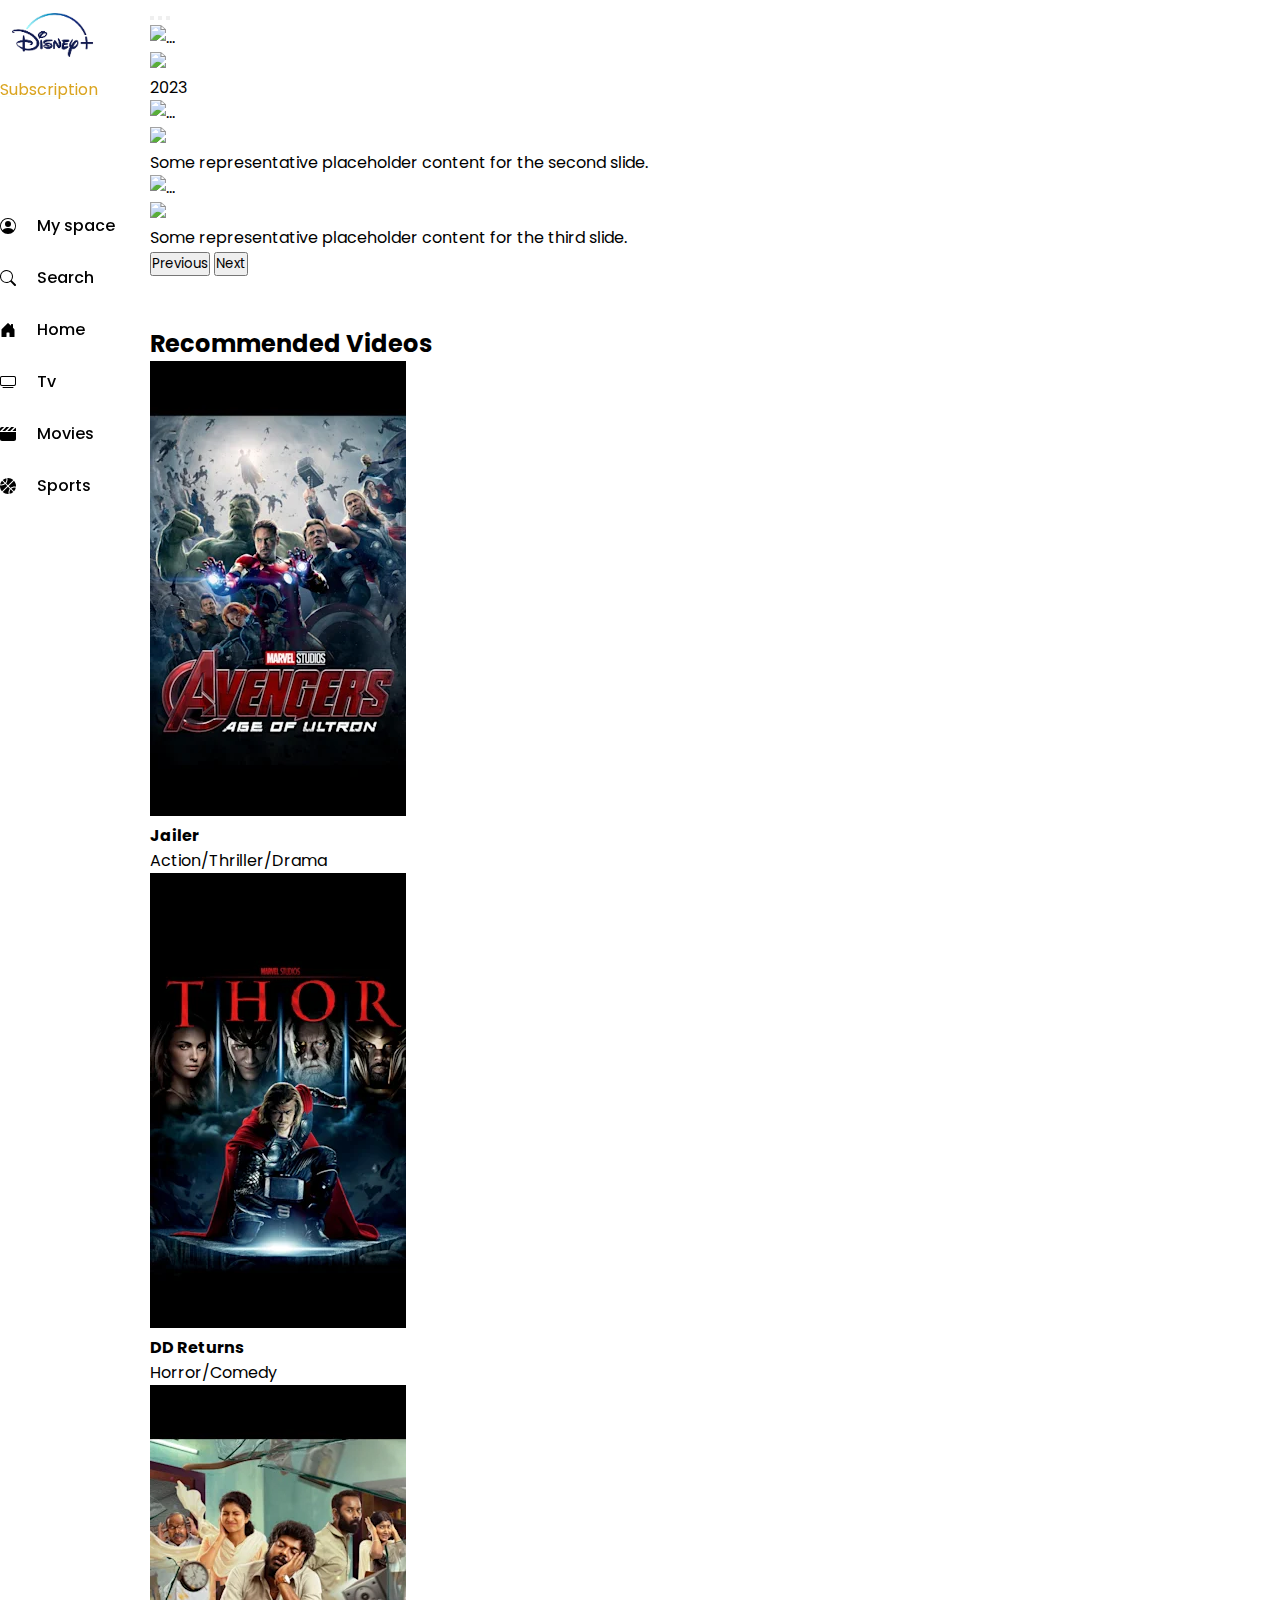
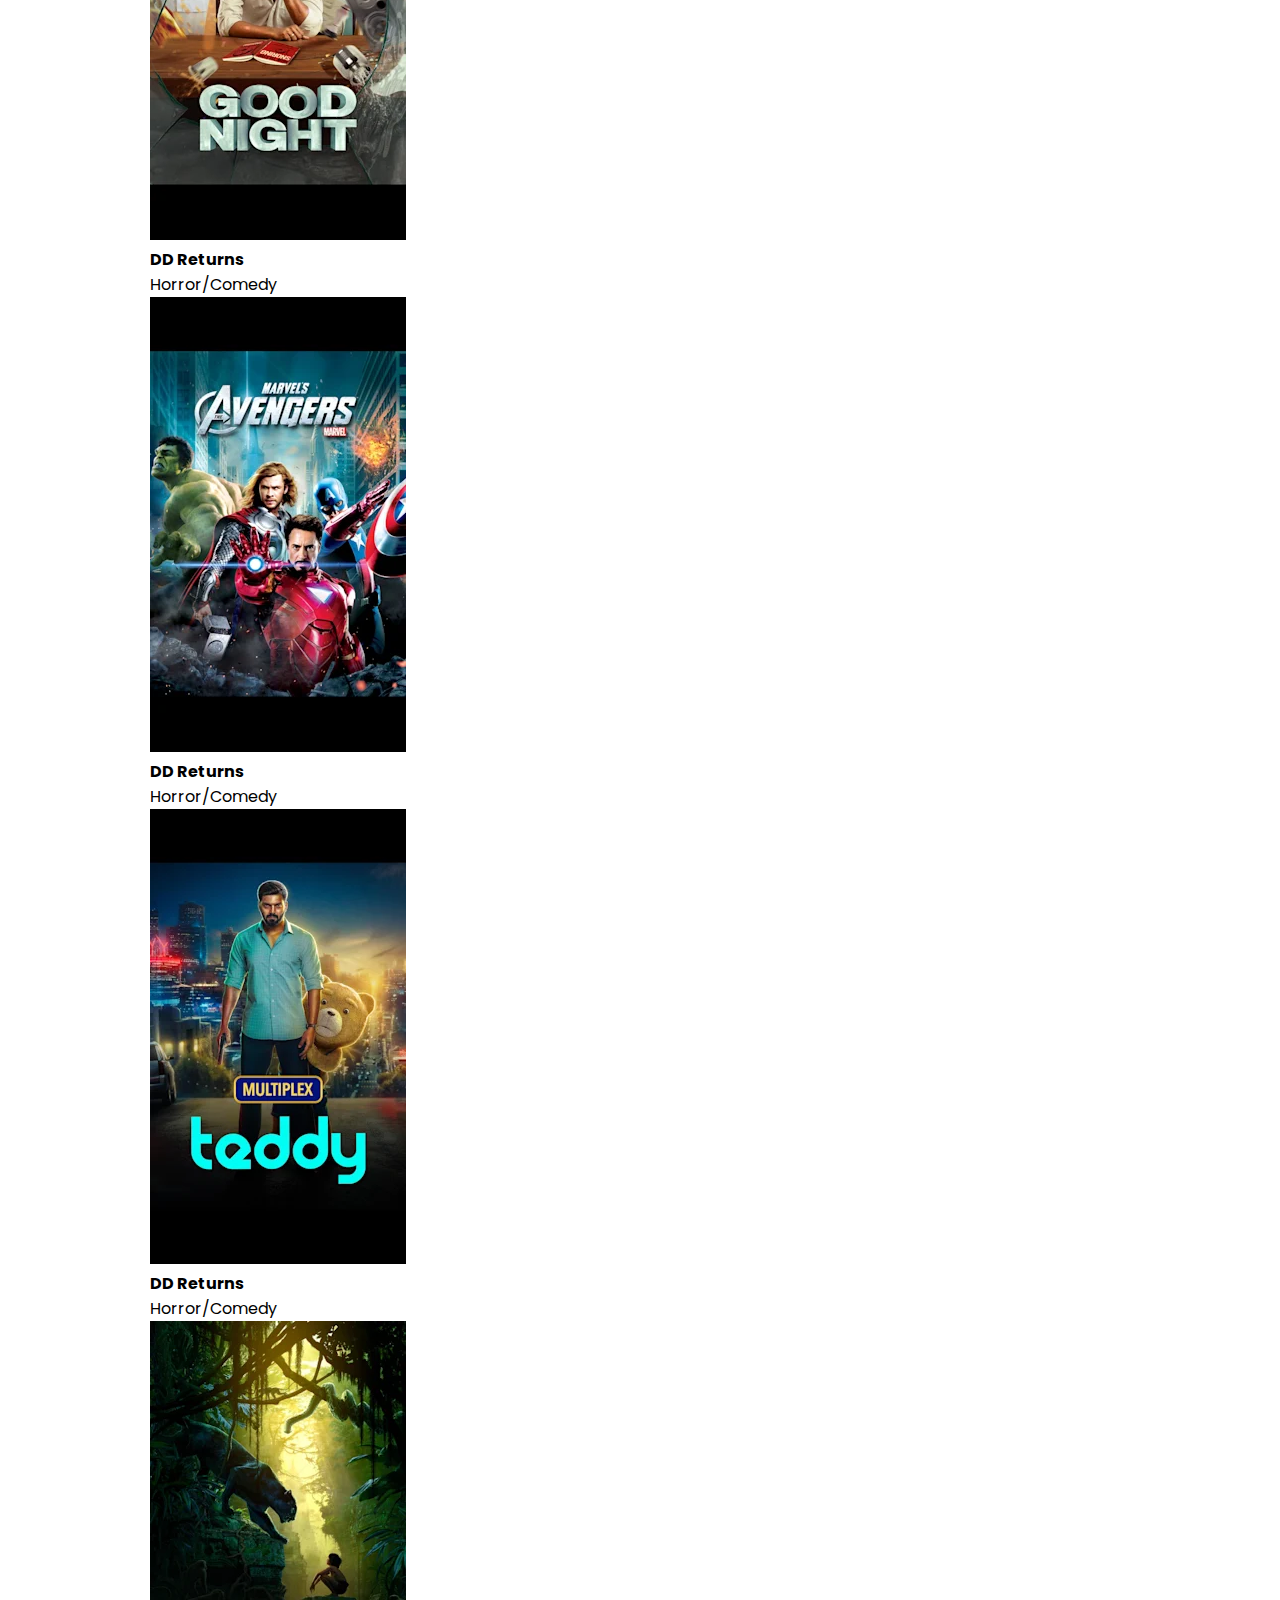
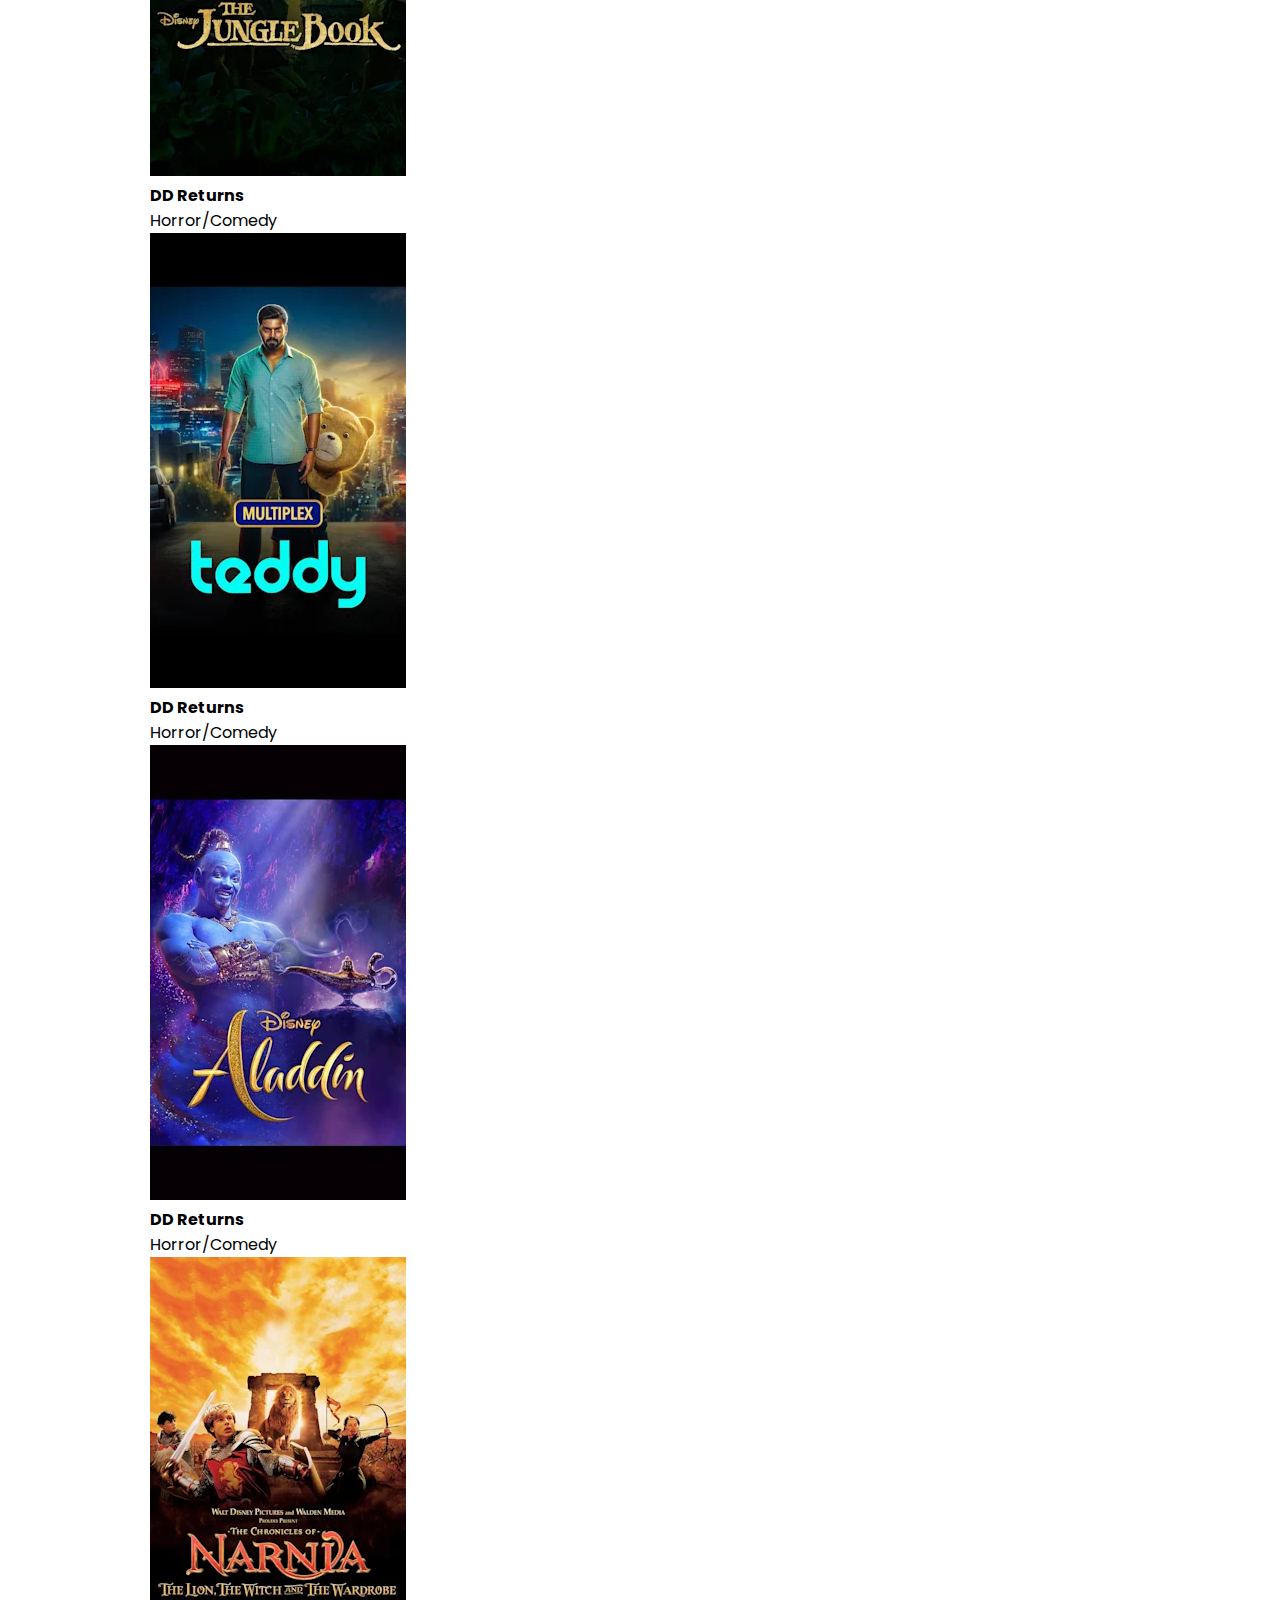
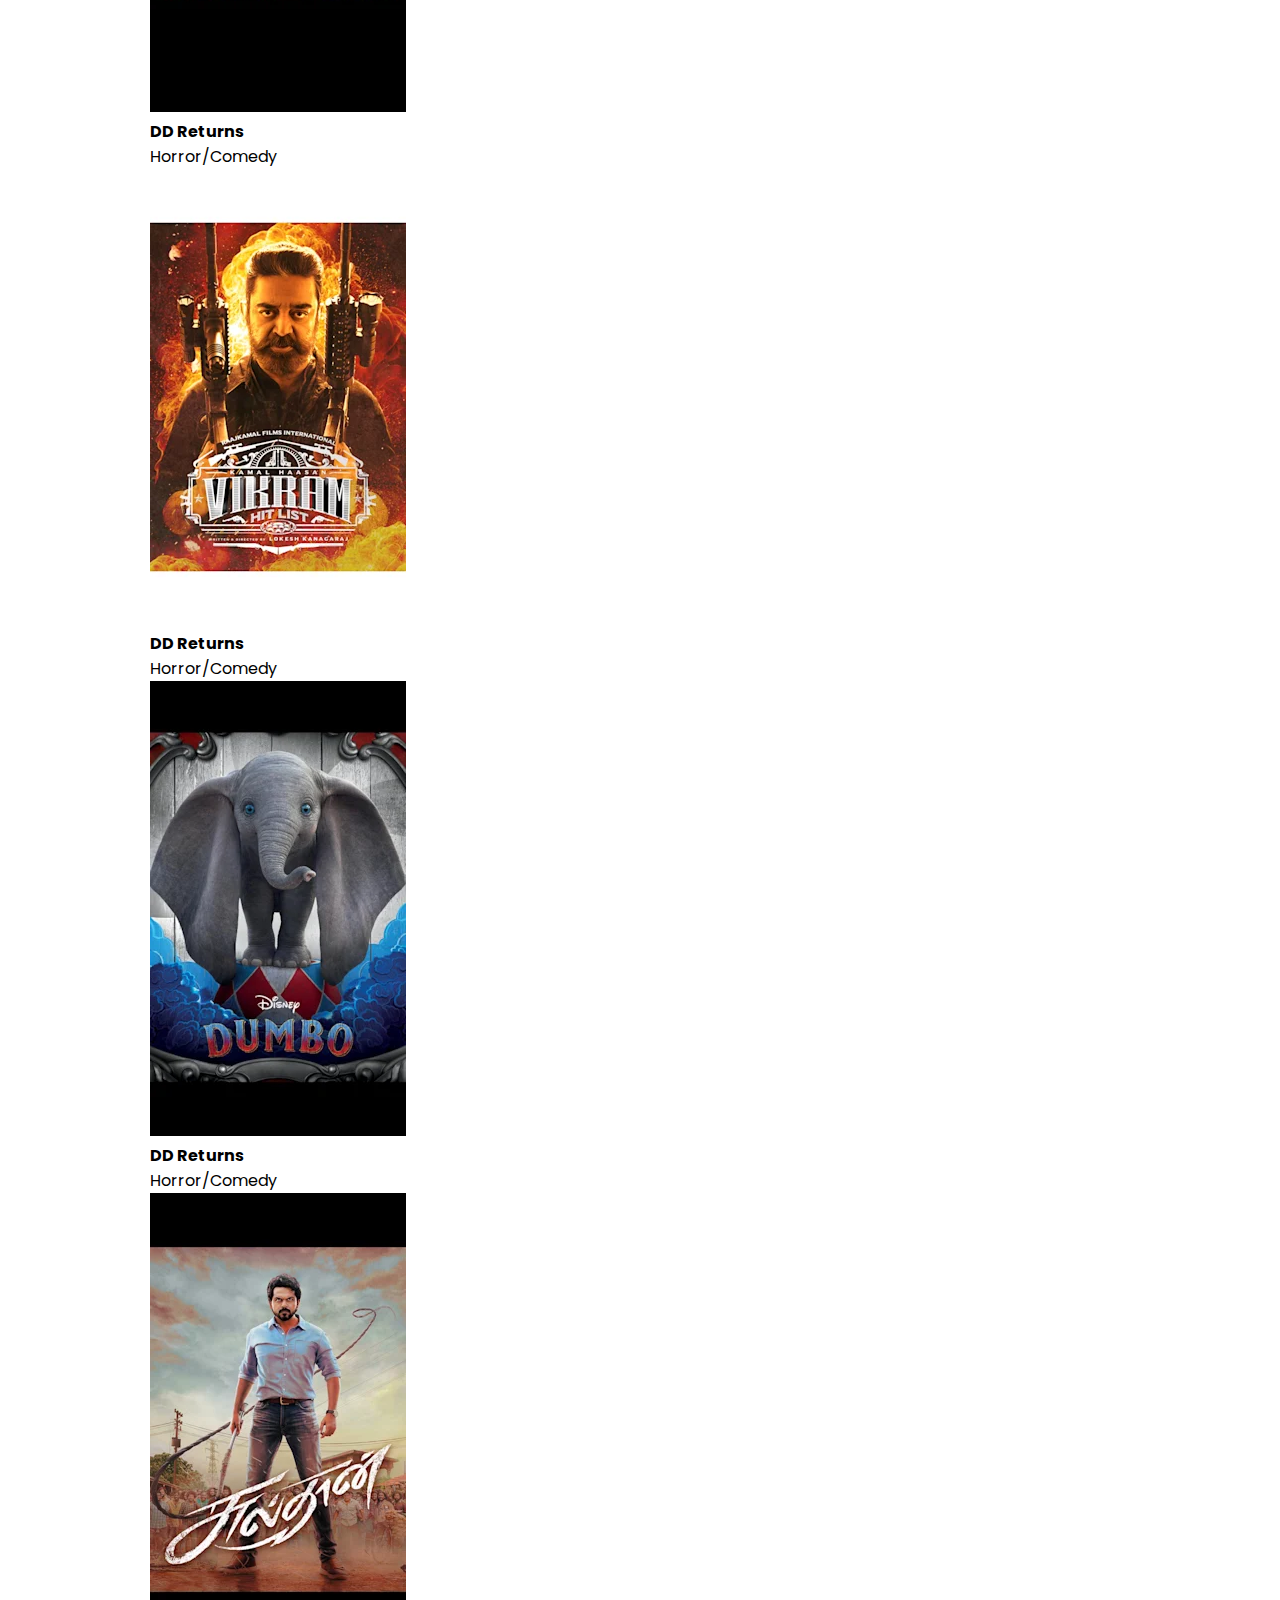
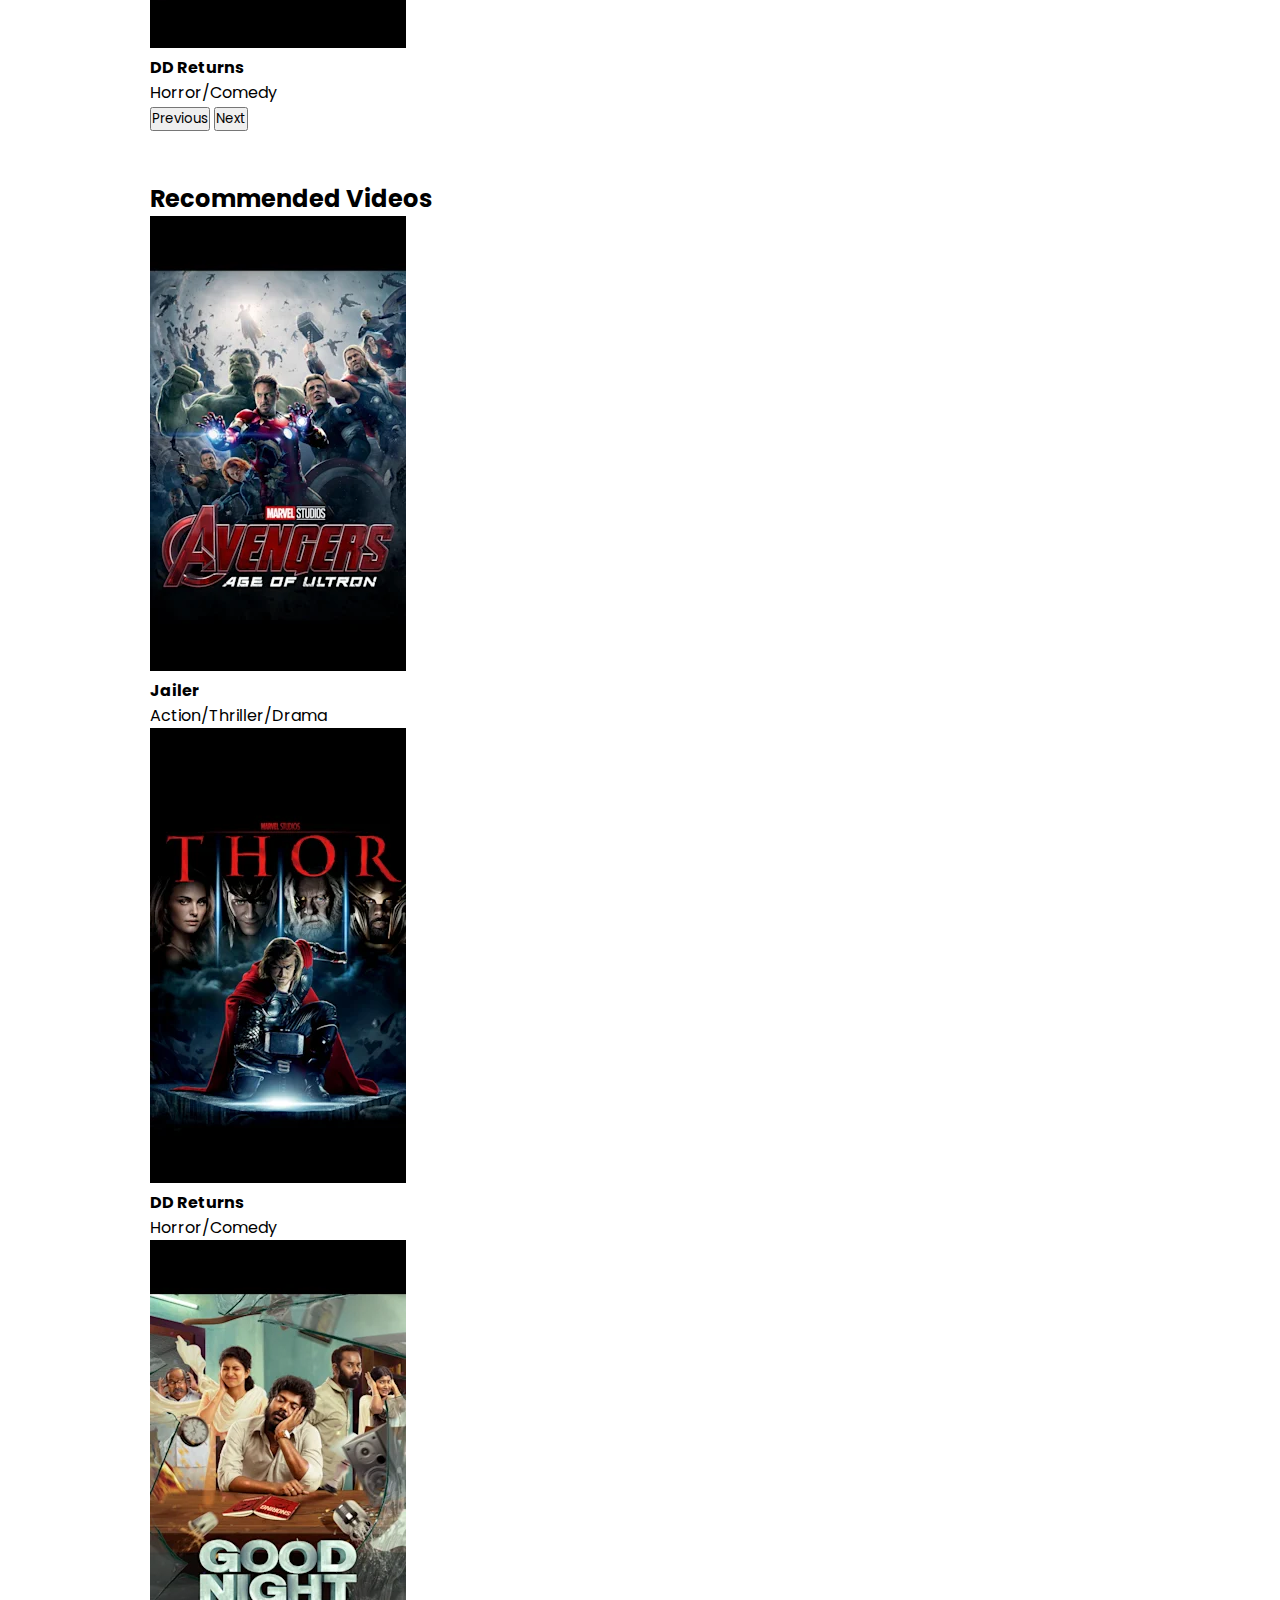
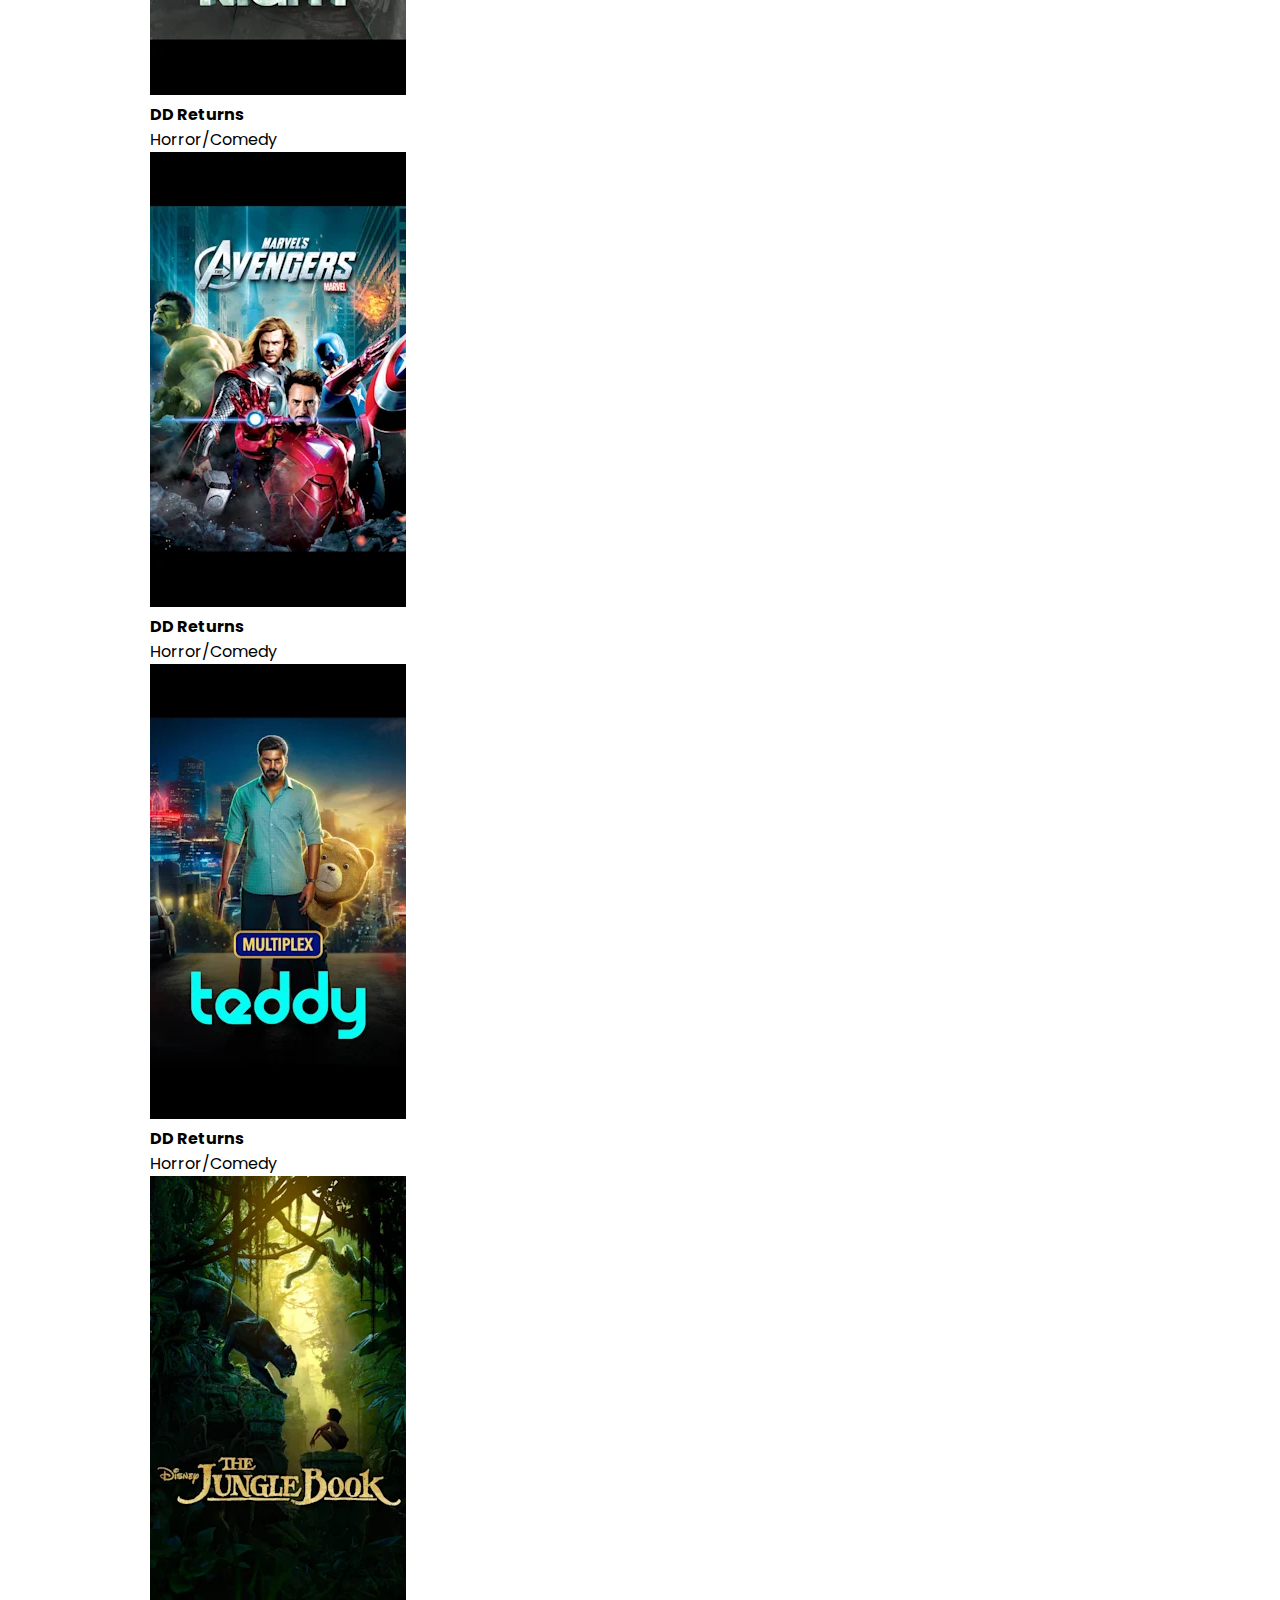
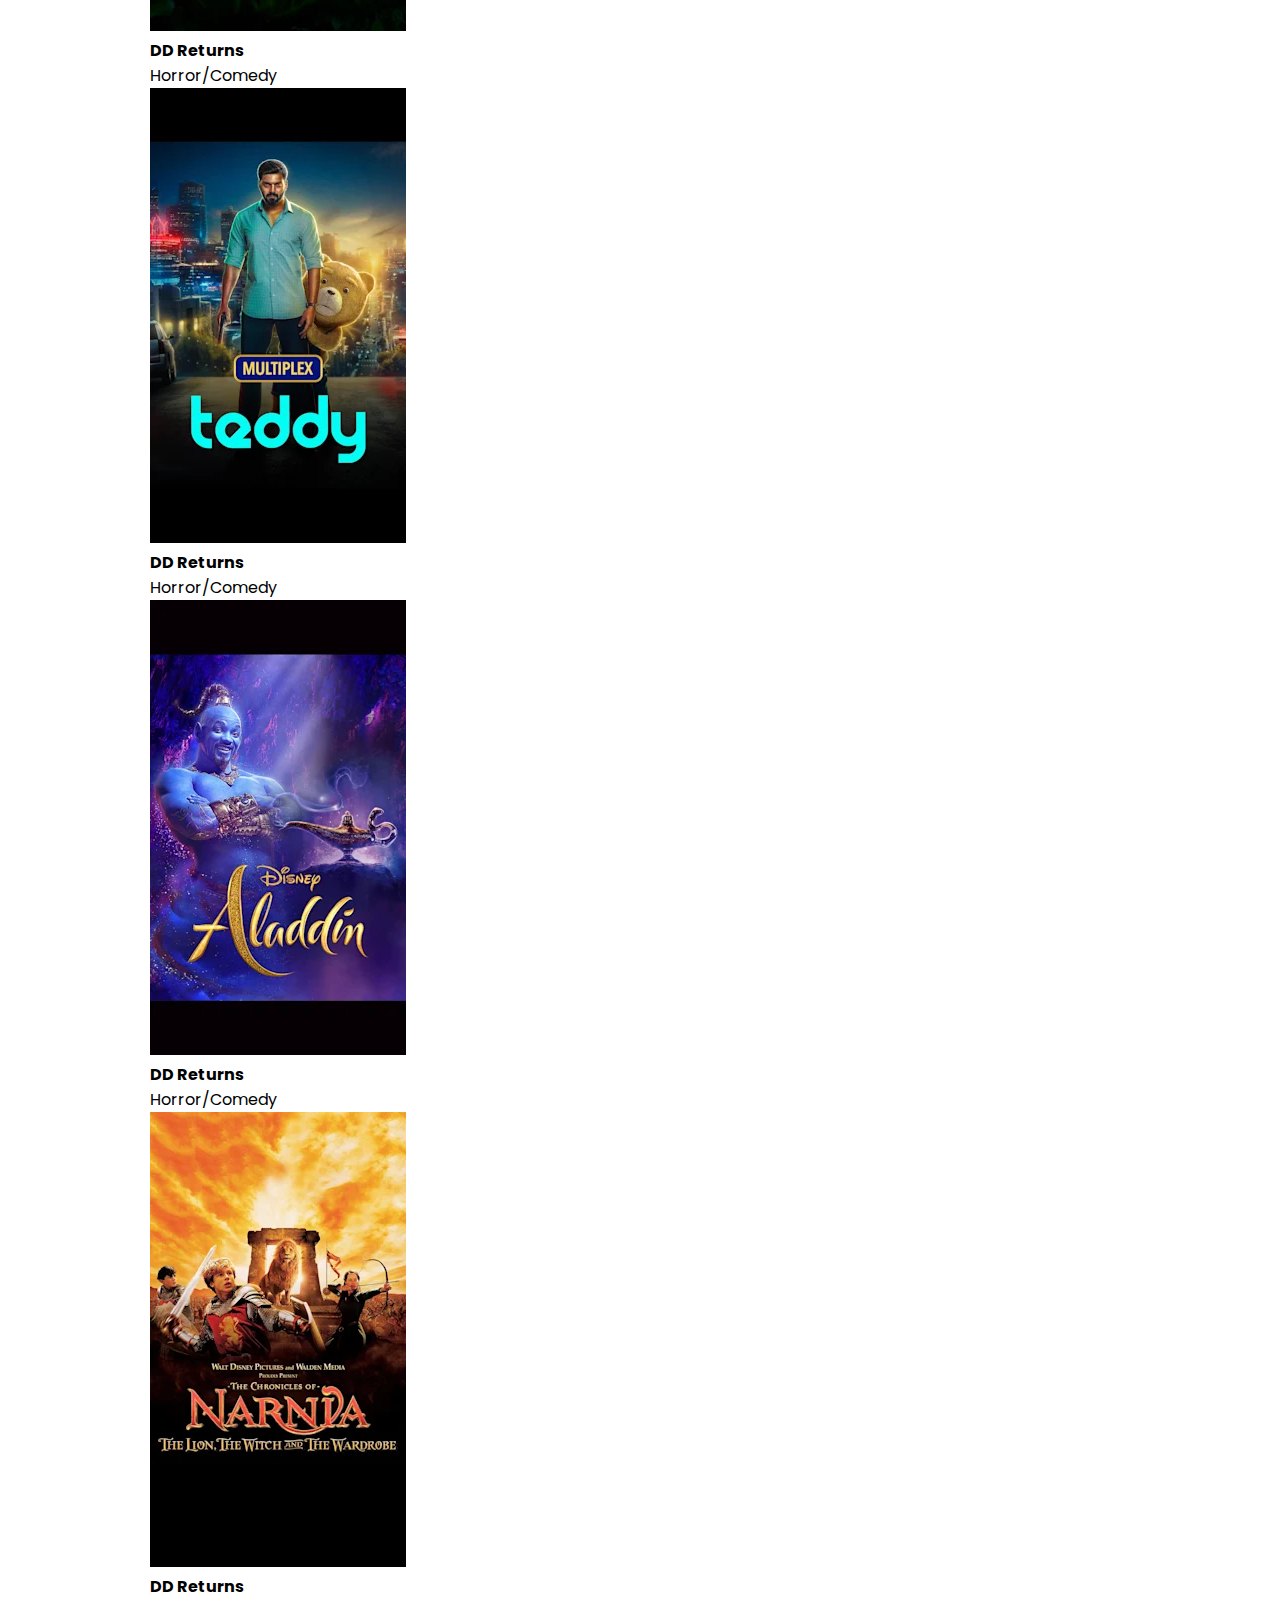
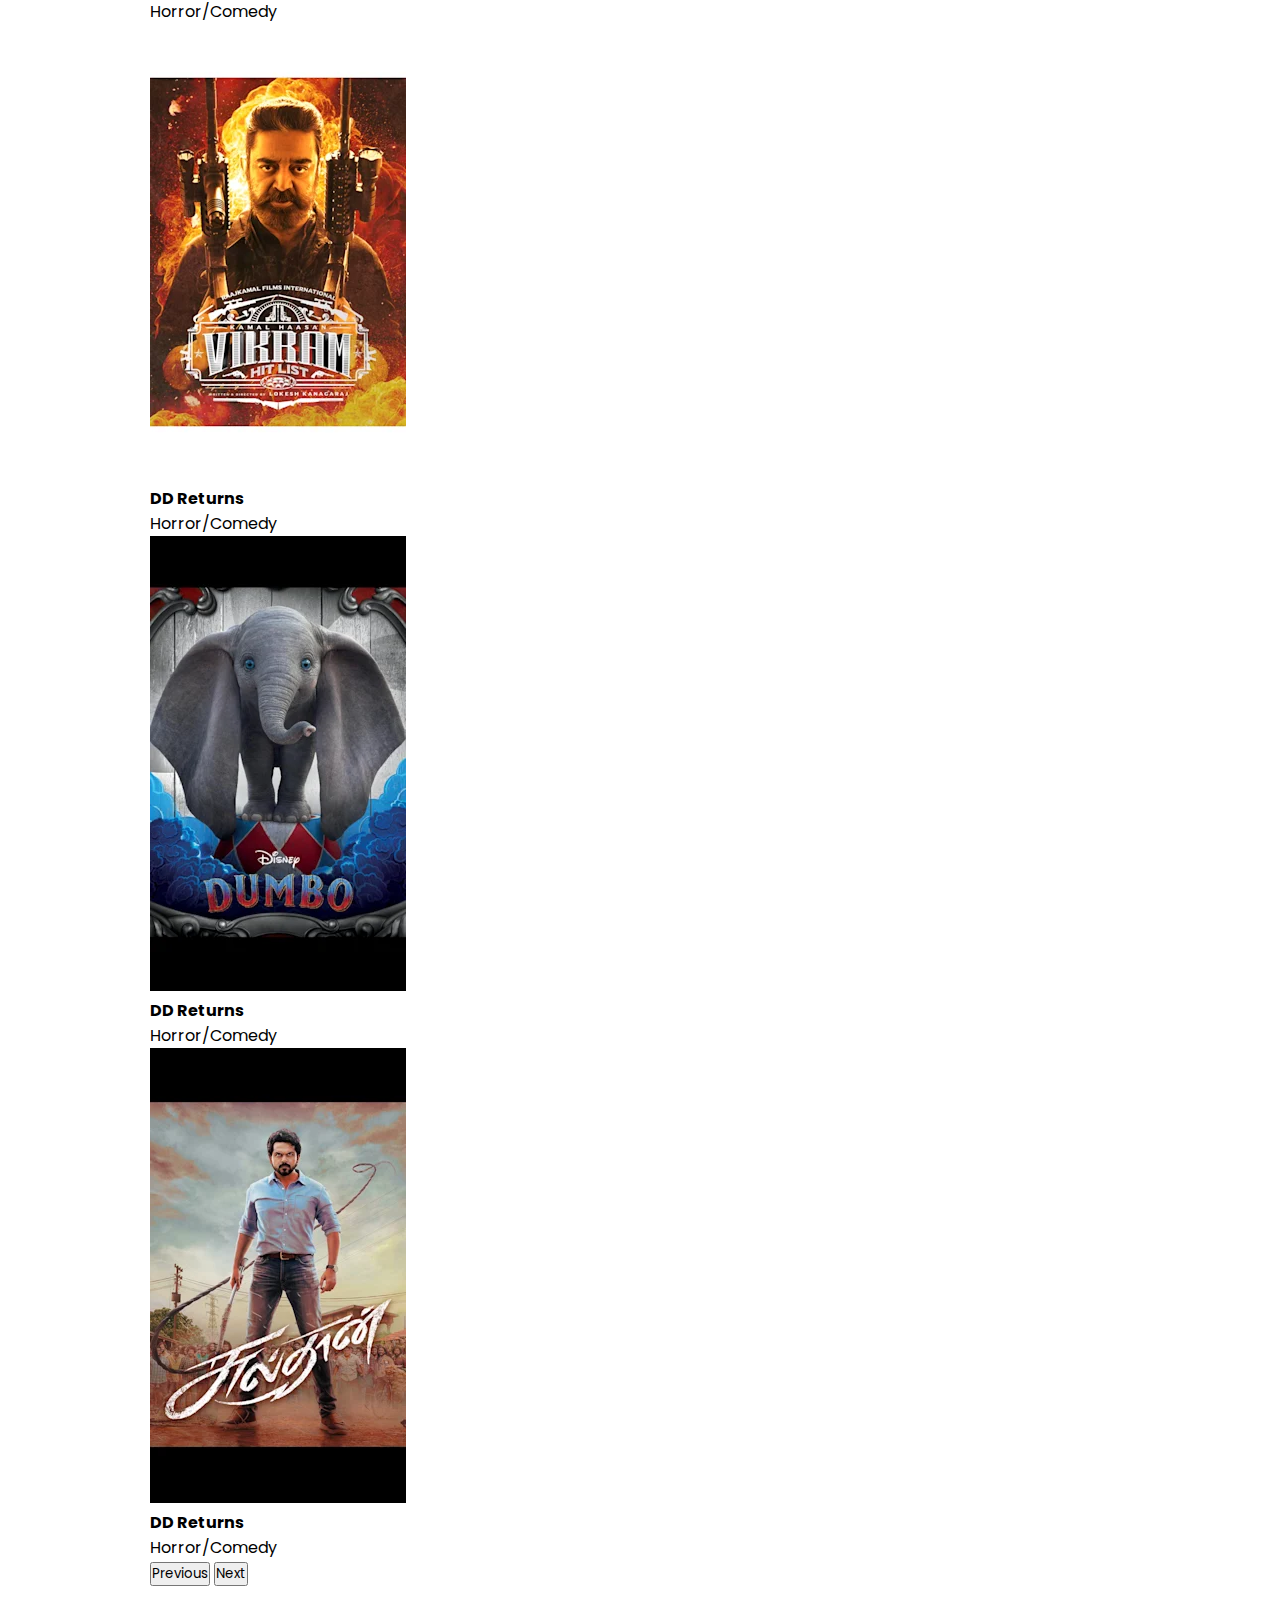
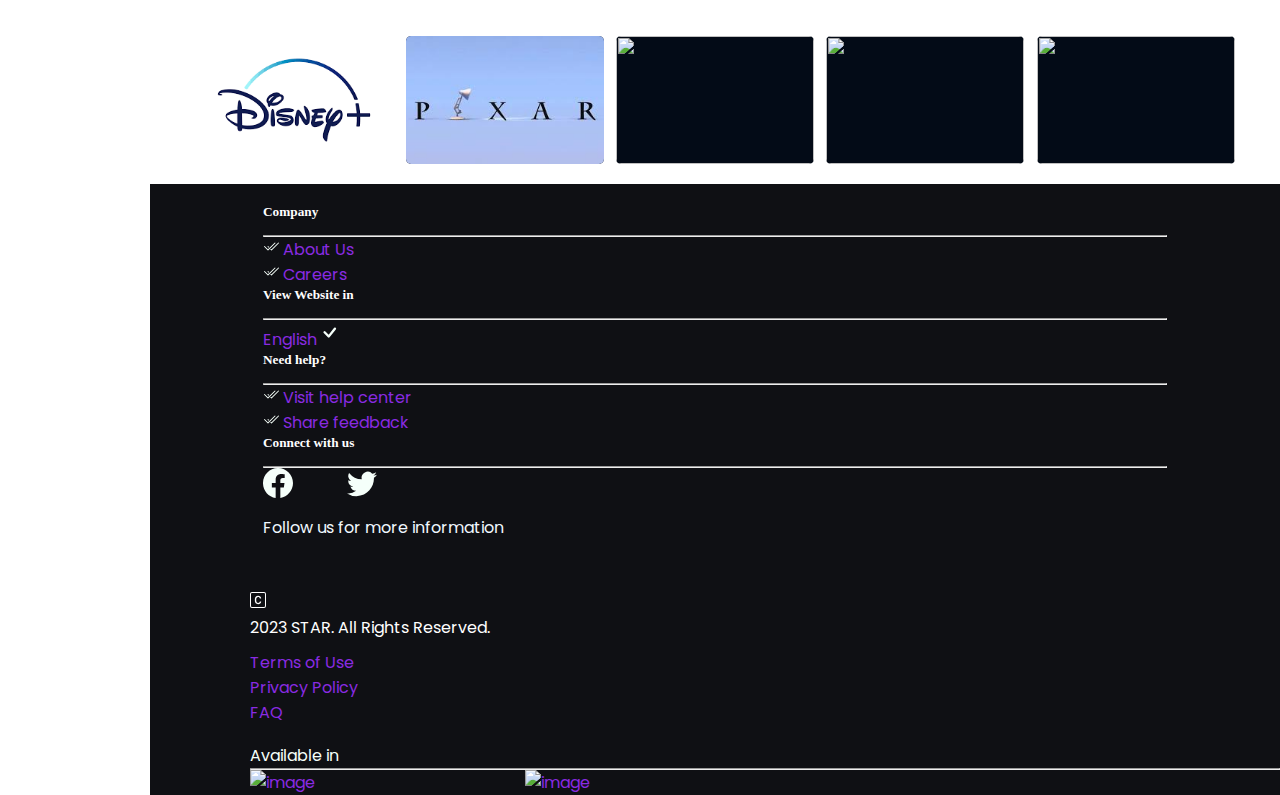
==== index.html @ b2d417cc "add" ====
<!DOCTYPE html>
<html lang="en">
<head>
    <meta charset="UTF-8">
    <meta name="viewport" content="width=device-width, initial-scale=1.0">
    <link href="https://cdn.jsdelivr.net/npm/bootstrap@5.3.1/dist/css/bootstrap.min.css" rel="stylesheet" integrity="sha384-4bw+/aepP/YC94hEpVNVgiZdgIC5+VKNBQNGCHeKRQN+PtmoHDEXuppvnDJzQIu9" crossorigin="anonymous">
    <link rel="stylesheet" href="homepage.css">
    <title>Disney+Hotstar</title>
</head>
<body>
    <div class="container top">
      <div id="carouselExampleDark" class="carousel carousel-dark slide" data-bs-ride="carousel">
        <div class="carousel-indicators">
          <button type="button" data-bs-target="#carouselExampleDark" data-bs-slide-to="0"  class="active" aria-current="true" aria-label="Slide 1"></button>
          <button type="button" data-bs-target="#carouselExampleDark" data-bs-slide-to="1" aria-label="Slide 2"></button>
          <button type="button" data-bs-target="#carouselExampleDark" data-bs-slide-to="2" aria-label="Slide 3"></button>
        </div>
        <div class="carousel-inner">
          <div class="carousel-item active" data-bs-interval="10000">
            <img src="https://img10.hotstar.com/image/upload/f_auto,q_90,w_1920/sources/r1/cms/prod/6554/1566554-i-7b8ecb1234b7" class="d-block w-100" alt="...">
            <div class="carousel-caption d-none d-md-block">
             <img src="https://img10.hotstar.com/image/upload/f_auto,h_148/sources/r1/cms/prod/226/1550226-t-90ea6b8ad173">
              <p>2023 </p>
            </div>
          </div>
          <div class="carousel-item" data-bs-interval="2000">
            <img src="https://img10.hotstar.com/image/upload/f_auto,q_90,w_1920/sources/r1/cms/prod/3132/1383132-i-011cefc50da9" class="d-block w-100" alt="...">
            <div class="carousel-caption d-none d-md-block">
             <img src="https://img10.hotstar.com/image/upload/f_auto,h_148/sources/r1/cms/prod/3134/1383134-t-aeff48613307">
              <p>Some representative placeholder content for the second slide.</p>
            </div>
          </div>
          <div class="carousel-item">
            <img src="https://img10.hotstar.com/image/upload/f_auto,q_90,w_1920/sources/r1/cms/prod/7475/1557475-i-e371b3e8fdb4" class="d-block w-100" alt="...">
            <div class="carousel-caption d-none d-md-block">
              <img src="https://img10.hotstar.com/image/upload/f_auto,h_148/sources/r1/cms/prod/7474/1557474-t-c7f82f7f99df">
              <p>Some representative placeholder content for the third slide.</p>
            </div>
          </div>
        </div>
        <button class="carousel-control-prev" type="button" data-bs-target="#carouselExampleDark" data-bs-slide="prev">
          <span class="carousel-control-prev-icon" aria-hidden="true"></span>
          <span class="visually-hidden">Previous</span>
        </button>
        <button class="carousel-control-next" type="button" data-bs-target="#carouselExampleDark" data-bs-slide="next">
          <span class="carousel-control-next-icon" aria-hidden="true"></span>
          <span class="visually-hidden">Next</span>
        </button>
      </div>
      <br>
      <br>

      <div class="mainsection">
        <h2>Recommended Videos</h2>
        <div id="carouselExampleIndicators" class="carousel slide">
          <div class="carousel-inner">
            <div class="carousel-item active">
              <div class="row">
                <div class="col">
                  <img
                    src="img/1.webp"
                    class="d-block w-100"
                    alt="..."
                  />
                  <p>
                    <b>Jailer</b>
                    <br /> Action/Thriller/Drama
                  </p>
                </div>
                <div class="col">
                  <img
                    src="img/2.webp"
                    class="d-block w-100"
                    alt="..."
                  />
                  <p>
                    <b>DD Returns</b>
                    <br />
                    Horror/Comedy
                  </p>
                </div>
                <div class="col">
                  <img
                    src="img/21.webp"
                    class="d-block w-100"
                    alt="..."
                  />
                  <p>
                    <b>DD Returns</b>
                    <br />
                    Horror/Comedy
                  </p>
                </div>
                <div class="col">
                  <img
                    src="img/875215-v.webp"
                    class="d-block w-100"
                    alt="..."
                  />
                  <p>
                    <b>DD Returns</b>
                    <br />
                    Horror/Comedy
                  </p>
                </div>
                <div class="col">
                  <img
                    src="img/16.webp"
                    class="d-block w-100"
                    alt="..."
                  />
                  <p>
                    <b>DD Returns</b>
                    <br />
                    Horror/Comedy
                  </p>
                </div>
                <div class="col">
                  <img
                    src="img/4.webp"
                    class="d-block w-100"
                    alt="..."
                  />
                  <p>
                    <b>DD Returns</b>
                    <br />
                    Horror/Comedy
                  </p>
                </div>
              </div>
            </div>
            <div class="carousel-item">
              <div class="row">
                <div class="col">
                  <img
                    src="img/16.webp"
                    class="d-block w-100"
                    alt="..."
                  />
                  <p>
                    <b>DD Returns</b>
                    <br />
                    Horror/Comedy
                  </p>
                </div>
                <div class="col">
                  <img
                    src="img/6.webp"
                    class="d-block w-100"
                    alt="..."
                  />
                  <p>
                    <b>DD Returns</b>
                    <br />
                    Horror/Comedy
                  </p>
                </div>
                <div class="col">
                  <img
                    src="img/7.webp"
                    class="d-block w-100"
                    alt="..."
                  />
                  <p>
                    <b>DD Returns</b>
                    <br />
                    Horror/Comedy
                  </p>
                </div>
                <div class="col">
                  <img
                    src="img/13.webp"
                    class="d-block w-100"
                    alt="..."
                  />
                  <p>
                    <b>DD Returns</b>
                    <br />
                    Horror/Comedy
                  </p>
                </div>
                <div class="col">
                  <img
                    src="img/9.webp"
                    class="d-block w-100"
                    alt="..."
                  />
                  <p>
                    <b>DD Returns</b>
                    <br />
                    Horror/Comedy
                  </p>
                </div>
                <div class="col">
                  <img
                    src="img/14.webp"
                    class="d-block w-100"
                    alt="..."
                  />
                  <p>
                    <b>DD Returns</b>
                    <br />
                    Horror/Comedy
                  </p>
                </div>
              </div>
            </div>
          </div>
          <button
            class="carousel-control-prev"
            type="button"
            data-bs-target="#carouselExampleIndicators"
            data-bs-slide="prev"
          >
            <span class="carousel-control-prev-icon" aria-hidden="true"></span>
            <span class="visually-hidden">Previous</span>
          </button>
          <button
            class="carousel-control-next"
            type="button"
            data-bs-target="#carouselExampleIndicators"
            data-bs-slide="next"
          >
            <span class="carousel-control-next-icon" aria-hidden="true"></span>
            <span class="visually-hidden">Next</span>
          </button>
        </div>
        <br><br>
        <div class="mainsection">
          <h2>Recommended Videos</h2>
          <div id="carouselExampleIndicators1" class="carousel slide">
            <div class="carousel-inner">
              <div class="carousel-item active">
                <div class="row">
                  <div class="col">
                    <img
                      src="img/1.webp"
                      class="d-block w-100"
                      alt="..."
                    />
                    <p>
                      <b>Jailer</b>
                      <br /> Action/Thriller/Drama
                    </p>
                  </div>
                  <div class="col">
                    <img
                      src="img/2.webp"
                      class="d-block w-100"
                      alt="..."
                    />
                    <p>
                      <b>DD Returns</b>
                      <br />
                      Horror/Comedy
                    </p>
                  </div>
                  <div class="col">
                    <img
                      src="img/21.webp"
                      class="d-block w-100"
                      alt="..."
                    />
                    <p>
                      <b>DD Returns</b>
                      <br />
                      Horror/Comedy
                    </p>
                  </div>
                  <div class="col">
                    <img
                      src="img/875215-v.webp"
                      class="d-block w-100"
                      alt="..."
                    />
                    <p>
                      <b>DD Returns</b>
                      <br />
                      Horror/Comedy
                    </p>
                  </div>
                  <div class="col">
                    <img
                      src="img/16.webp"
                      class="d-block w-100"
                      alt="..."
                    />
                    <p>
                      <b>DD Returns</b>
                      <br />
                      Horror/Comedy
                    </p>
                  </div>
                  <div class="col">
                    <img
                      src="img/4.webp"
                      class="d-block w-100"
                      alt="..."
                    />
                    <p>
                      <b>DD Returns</b>
                      <br />
                      Horror/Comedy
                    </p>
                  </div>
                </div>
              </div>
              <div class="carousel-item">
                <div class="row">
                  <div class="col">
                    <img
                      src="img/16.webp"
                      class="d-block w-100"
                      alt="..."
                    />
                    <p>
                      <b>DD Returns</b>
                      <br />
                      Horror/Comedy
                    </p>
                  </div>
                  <div class="col">
                    <img
                      src="img/6.webp"
                      class="d-block w-100"
                      alt="..."
                    />
                    <p>
                      <b>DD Returns</b>
                      <br />
                      Horror/Comedy
                    </p>
                  </div>
                  <div class="col">
                    <img
                      src="img/7.webp"
                      class="d-block w-100"
                      alt="..."
                    />
                    <p>
                      <b>DD Returns</b>
                      <br />
                      Horror/Comedy
                    </p>
                  </div>
                  <div class="col">
                    <img
                      src="img/13.webp"
                      class="d-block w-100"
                      alt="..."
                    />
                    <p>
                      <b>DD Returns</b>
                      <br />
                      Horror/Comedy
                    </p>
                  </div>
                  <div class="col">
                    <img
                      src="img/9.webp"
                      class="d-block w-100"
                      alt="..."
                    />
                    <p>
                      <b>DD Returns</b>
                      <br />
                      Horror/Comedy
                    </p>
                  </div>
                  <div class="col">
                    <img
                      src="img/14.webp"
                      class="d-block w-100"
                      alt="..."
                    />
                    <p>
                      <b>DD Returns</b>
                      <br />
                      Horror/Comedy
                    </p>
                  </div>
                </div>
              </div>
            </div>
            <button
              class="carousel-control-prev"
              type="button"
              data-bs-target="#carouselExampleIndicators1"
              data-bs-slide="prev"
            >
              <span class="carousel-control-prev-icon" aria-hidden="true"></span>
              <span class="visually-hidden">Previous</span>
            </button>
            <button
              class="carousel-control-next"
              type="button"
              data-bs-target="#carouselExampleIndicators1"
              data-bs-slide="next"
            >
              <span class="carousel-control-next-icon" aria-hidden="true"></span>
              <span class="visually-hidden">Next</span>
            </button>
          </div><br><br>
          <div class="container cent">
            <div class="video-card-container">
              <div class="video-card">
                  <img src="img/download1.png" class="video-card-image" alt="">
                  <video src="https://img10.hotstar.com/video/upload/sources/r1/cms/animations/qh3yh_1587393133132" mute loop class="card-video"></video>
              </div>
          
              <div class="video-card">
                  <img src="[data-uri]" class="video-card-image" alt="">
                  <video src="https://img10.hotstar.com/video/upload/sources/r1/cms/animations/a6lr0r_1587393331483" mute loop class="card-video"></video>
              </div>
          
              <div class="video-card">
                  <img src="https://www.redwolf.in/image/catalog/coasters/marvel-comic-logo-coaster.jpg" class="video-card-image" alt="">
                  <video src="https://img10.hotstar.com/video/upload/sources/r1/cms/animations/1on5cf_1587393232549" mute loop class="card-video"></video>
              </div>
          
              <div class="video-card">
                  <img src="https://wallpapercave.com/wp/Tpiqrsm.jpg" class="video-card-image" alt="">
                  <video src="https://img10.hotstar.com/video/upload/sources/r1/cms/animations/utwmfd_1587393376512" mute loop class="card-video"></video>
              </div>
          
              <div class="video-card">
                  <img src="https://png.pngitem.com/pimgs/s/212-2126988_national-geographic-logo-transparent-background-hd-png-download.png" class="video-card-image" alt="">
                  <video src="https://img10.hotstar.com/video/upload/sources/r1/cms/animations/ojerhm_1587393280208" mute loop class="card-video"></video>
              </div>
          </div>
          </div>
      <aside class="sidebar">
        <div class="logo">
         <a href="#" > <img src="img/download1.png" alt="logo" style="height: 70px; background-color: rgb(26, 141, 170);">
          <h7 style="color: goldenrod;">Subscription</h7></a>
        </div>
        <ul class="links">
          <li>
              <svg xmlns="http://www.w3.org/2000/svg" width="16" height="16" fill="currentColor" class="bi bi-person-circle" viewBox="0 0 16 16">
                  <path d="M11 6a3 3 0 1 1-6 0 3 3 0 0 1 6 0z"/>
                  <path fill-rule="evenodd" d="M0 8a8 8 0 1 1 16 0A8 8 0 0 1 0 8zm8-7a7 7 0 0 0-5.468 11.37C3.242 11.226 4.805 10 8 10s4.757 1.225 5.468 2.37A7 7 0 0 0 8 1z"/>
                </svg>
            <span class="material-symbols-outlined"></span>
            <a href="login/login.html">My space</a>
          </li><br>
          <li>
              <svg xmlns="http://www.w3.org/2000/svg" width="16" height="16" fill="currentColor" class="bi bi-search" viewBox="0 0 16 16">
                  <path d="M11.742 10.344a6.5 6.5 0 1 0-1.397 1.398h-.001c.03.04.062.078.098.115l3.85 3.85a1 1 0 0 0 1.415-1.414l-3.85-3.85a1.007 1.007 0 0 0-.115-.1zM12 6.5a5.5 5.5 0 1 1-11 0 5.5 5.5 0 0 1 11 0z"/>
                </svg>
            <span class="material-symbols-outlined"></span>
            <a href="#">Search</a>
          </li><br>
          <li>
              <svg xmlns="http://www.w3.org/2000/svg" width="16" height="16" fill="currentColor" class="bi bi-house-door-fill" viewBox="0 0 16 16">
                  <path d="M6.5 14.5v-3.505c0-.245.25-.495.5-.495h2c.25 0 .5.25.5.5v3.5a.5.5 0 0 0 .5.5h4a.5.5 0 0 0 .5-.5v-7a.5.5 0 0 0-.146-.354L13 5.793V2.5a.5.5 0 0 0-.5-.5h-1a.5.5 0 0 0-.5.5v1.293L8.354 1.146a.5.5 0 0 0-.708 0l-6 6A.5.5 0 0 0 1.5 7.5v7a.5.5 0 0 0 .5.5h4a.5.5 0 0 0 .5-.5Z"/>
                </svg>
            <span class="material-symbols-outlined"></span>
            <a href="#">Home</a>
          </li><br>
          <li>
              <svg xmlns="http://www.w3.org/2000/svg" width="16" height="16" fill="currentColor" class="bi bi-tv" viewBox="0 0 16 16">
                  <path d="M2.5 13.5A.5.5 0 0 1 3 13h10a.5.5 0 0 1 0 1H3a.5.5 0 0 1-.5-.5zM13.991 3l.024.001a1.46 1.46 0 0 1 .538.143.757.757 0 0 1 .302.254c.067.1.145.277.145.602v5.991l-.001.024a1.464 1.464 0 0 1-.143.538.758.758 0 0 1-.254.302c-.1.067-.277.145-.602.145H2.009l-.024-.001a1.464 1.464 0 0 1-.538-.143.758.758 0 0 1-.302-.254C1.078 10.502 1 10.325 1 10V4.009l.001-.024a1.46 1.46 0 0 1 .143-.538.758.758 0 0 1 .254-.302C1.498 3.078 1.675 3 2 3h11.991zM14 2H2C0 2 0 4 0 4v6c0 2 2 2 2 2h12c2 0 2-2 2-2V4c0-2-2-2-2-2z"/>
                </svg>
            <span class="material-symbols-outlined"></span>
            <a href="#">Tv</a>
          </li><br>
          <li>
              <svg xmlns="http://www.w3.org/2000/svg" height="1em" viewBox="0 0 512 512"><!--! Font Awesome Free 6.4.2 by @fontawesome - https://fontawesome.com License - https://fontawesome.com/license (Commercial License) Copyright 2023 Fonticons, Inc. --><path d="M448 32H361.9l-1 1-127 127h92.1l1-1L453.8 32.3c-1.9-.2-3.8-.3-5.8-.3zm64 128V96c0-15.1-5.3-29.1-14-40l-104 104H512zM294.1 32H201.9l-1 1L73.9 160h92.1l1-1 127-127zM64 32C28.7 32 0 60.7 0 96v64H6.1l1-1 127-127H64zM512 192H0V416c0 35.3 28.7 64 64 64H448c35.3 0 64-28.7 64-64V192z"/></svg>
            <span class="material-symbols-outlined"></span>
            <a href="#">Movies </a>
          </li><br>
          <li>
            <svg xmlns="http://www.w3.org/2000/svg" height="1em" viewBox="0 0 512 512"><!--! Font Awesome Free 6.4.2 by @fontawesome - https://fontawesome.com License - https://fontawesome.com/license (Commercial License) Copyright 2023 Fonticons, Inc. --><path d="M86.6 64l85.2 85.2C194.5 121.7 208 86.4 208 48c0-14.7-2-28.9-5.7-42.4C158.6 15 119 35.5 86.6 64zM64 86.6C35.5 119 15 158.6 5.6 202.3C19.1 206 33.3 208 48 208c38.4 0 73.7-13.5 101.3-36.1L64 86.6zM256 0c-7.3 0-14.6 .3-21.8 .9C238 16 240 31.8 240 48c0 47.3-17.1 90.5-45.4 124L256 233.4 425.4 64C380.2 24.2 320.9 0 256 0zM48 240c-16.2 0-32-2-47.1-5.8C.3 241.4 0 248.7 0 256c0 64.9 24.2 124.2 64 169.4L233.4 256 172 194.6C138.5 222.9 95.3 240 48 240zm463.1 37.8c.6-7.2 .9-14.5 .9-21.8c0-64.9-24.2-124.2-64-169.4L278.6 256 340 317.4c33.4-28.3 76.7-45.4 124-45.4c16.2 0 32 2 47.1 5.8zm-4.7 31.9C492.9 306 478.7 304 464 304c-38.4 0-73.7 13.5-101.3 36.1L448 425.4c28.5-32.3 49.1-71.9 58.4-115.7zM340.1 362.7C317.5 390.3 304 425.6 304 464c0 14.7 2 28.9 5.7 42.4C353.4 497 393 476.5 425.4 448l-85.2-85.2zM317.4 340L256 278.6 86.6 448c45.1 39.8 104.4 64 169.4 64c7.3 0 14.6-.3 21.8-.9C274 496 272 480.2 272 464c0-47.3 17.1-90.5 45.4-124z"/></svg>
            <span class="material-symbols-outlined"></span>
            <a href="#">Sports</a>
          </li>
      </aside>
      <div class="footer">
        <div class="row footer-style">
            <div class="col-3">
               <h5 style="color: white; font-family: 'Times New Roman', Times, serif; margin-bottom: 15px;">Company</h5><hr>
               <svg xmlns="http://www.w3.org/2000/svg" width="16" height="16" fill="currentColor" class="bi bi-check2-all" viewBox="0 0 16 16">
                <path d="M12.354 4.354a.5.5 0 0 0-.708-.708L5 10.293 1.854 7.146a.5.5 0 1 0-.708.708l3.5 3.5a.5.5 0 0 0 .708 0l7-7zm-4.208 7-.896-.897.707-.707.543.543 6.646-6.647a.5.5 0 0 1 .708.708l-7 7a.5.5 0 0 1-.708 0z"/>
                <path d="m5.354 7.146.896.897-.707.707-.897-.896a.5.5 0 1 1 .708-.708z"/>
              </svg>
               <a href="https://www.hotstar.com/about-us/in" >About Us</a><br>
               <svg xmlns="http://www.w3.org/2000/svg" width="16" height="16" fill="currentColor" class="bi bi-check2-all" viewBox="0 0 16 16">
                <path d="M12.354 4.354a.5.5 0 0 0-.708-.708L5 10.293 1.854 7.146a.5.5 0 1 0-.708.708l3.5 3.5a.5.5 0 0 0 .708 0l7-7zm-4.208 7-.896-.897.707-.707.543.543 6.646-6.647a.5.5 0 0 1 .708.708l-7 7a.5.5 0 0 1-.708 0z"/>
                <path d="m5.354 7.146.896.897-.707.707-.897-.896a.5.5 0 1 1 .708-.708z"/>
              </svg>
               <a href="https://careers.hotstar.com/join-us" >Careers</a><br>
            </div>
  
            <div class="col-3">
                <h5 style="color: white; font-family: 'Times New Roman', Times, serif; margin-bottom: 15px;">View Website in</h5><hr>
               <a href="https://www.hotstar.com/about-us/in">English</a><svg xmlns="http://www.w3.org/2000/svg" width="25" height="25" fill="currentColor" class="bi bi-check" viewBox="0 0 16 16">
                <path d="M10.97 4.97a.75.75 0 0 1 1.07 1.05l-3.99 4.99a.75.75 0 0 1-1.08.02L4.324 8.384a.75.75 0 1 1 1.06-1.06l2.094 2.093 3.473-4.425a.267.267 0 0 1 .02-.022z"/>
              </svg><br>
               
            </div>
  
            <div class="col-3">
                <h5 style="color: white; font-family: 'Times New Roman', Times, serif; margin-bottom: 15px;">Need help?</h5><hr>
                <svg xmlns="http://www.w3.org/2000/svg" width="16" height="16" fill="currentColor" class="bi bi-check2-all" viewBox="0 0 16 16">
                    <path d="M12.354 4.354a.5.5 0 0 0-.708-.708L5 10.293 1.854 7.146a.5.5 0 1 0-.708.708l3.5 3.5a.5.5 0 0 0 .708 0l7-7zm-4.208 7-.896-.897.707-.707.543.543 6.646-6.647a.5.5 0 0 1 .708.708l-7 7a.5.5 0 0 1-.708 0z"/>
                    <path d="m5.354 7.146.896.897-.707.707-.897-.896a.5.5 0 1 1 .708-.708z"/>
                  </svg>
               <a href="https://help.hotstar.com/in/en/support/home">Visit help center</a><br>
               <svg xmlns="http://www.w3.org/2000/svg" width="16" height="16" fill="currentColor" class="bi bi-check2-all" viewBox="0 0 16 16">
                <path d="M12.354 4.354a.5.5 0 0 0-.708-.708L5 10.293 1.854 7.146a.5.5 0 1 0-.708.708l3.5 3.5a.5.5 0 0 0 .708 0l7-7zm-4.208 7-.896-.897.707-.707.543.543 6.646-6.647a.5.5 0 0 1 .708.708l-7 7a.5.5 0 0 1-.708 0z"/>
                <path d="m5.354 7.146.896.897-.707.707-.897-.896a.5.5 0 1 1 .708-.708z"/>
              </svg>
               <a href="https://help.hotstar.com/in/en/support/tickets/feedback">Share feedback</a><br>
            </div>
  
            <div class="col-3">
                <h5 style="color: white; font-family: 'Times New Roman', Times, serif; margin-bottom: 15px;">Connect with us</h5><hr>
                <a href="https://www.facebook.com/DisneyPlusHotstar"><svg xmlns="http://www.w3.org/2000/svg" width="30" height="30" fill="currentColor" class="bi bi-facebook" viewBox="0 0 16 16">
                    <path d="M16 8.049c0-4.446-3.582-8.05-8-8.05C3.58 0-.002 3.603-.002 8.05c0 4.017 2.926 7.347 6.75 7.951v-5.625h-2.03V8.05H6.75V6.275c0-2.017 1.195-3.131 3.022-3.131.876 0 1.791.157 1.791.157v1.98h-1.009c-.993 0-1.303.621-1.303 1.258v1.51h2.218l-.354 2.326H9.25V16c3.824-.604 6.75-3.934 6.75-7.951z"/>
                  </svg></a>
                <a href="https://twitter.com/DisneyPlusHS"><svg xmlns="http://www.w3.org/2000/svg" width="30" height="30" fill="currentColor" class="bi bi-twitter" viewBox="0 0 16 16" style="margin-left: 50px;">
                    <path d="M5.026 15c6.038 0 9.341-5.003 9.341-9.334 0-.14 0-.282-.006-.422A6.685 6.685 0 0 0 16 3.542a6.658 6.658 0 0 1-1.889.518 3.301 3.301 0 0 0 1.447-1.817 6.533 6.533 0 0 1-2.087.793A3.286 3.286 0 0 0 7.875 6.03a9.325 9.325 0 0 1-6.767-3.429 3.289 3.289 0 0 0 1.018 4.382A3.323 3.323 0 0 1 .64 6.575v.045a3.288 3.288 0 0 0 2.632 3.218 3.203 3.203 0 0 1-.865.115 3.23 3.23 0 0 1-.614-.057 3.283 3.283 0 0 0 3.067 2.277A6.588 6.588 0 0 1 .78 13.58a6.32 6.32 0 0 1-.78-.045A9.344 9.344 0 0 0 5.026 15z"/>
                  </svg></a>
                <p style="margin-top: 10px;">Follow us for more information</p>
            </div>
  
        </div>
  
        <div class="copyright">
            <div class="row">
                <div class="col-9">
                    <svg xmlns="http://www.w3.org/2000/svg" width="16" height="16" fill="currentColor" class="bi bi-c-square" viewBox="0 0 16 16">
                        <path d="M8.146 4.992c-1.212 0-1.927.92-1.927 2.502v1.06c0 1.571.703 2.462 1.927 2.462.979 0 1.641-.586 1.729-1.418h1.295v.093c-.1 1.448-1.354 2.467-3.03 2.467-2.091 0-3.269-1.336-3.269-3.603V7.482c0-2.261 1.201-3.638 3.27-3.638 1.681 0 2.935 1.054 3.029 2.572v.088H9.875c-.088-.879-.768-1.512-1.729-1.512Z"/>
                        <path d="M0 2a2 2 0 0 1 2-2h12a2 2 0 0 1 2 2v12a2 2 0 0 1-2 2H2a2 2 0 0 1-2-2V2Zm15 0a1 1 0 0 0-1-1H2a1 1 0 0 0-1 1v12a1 1 0 0 0 1 1h12a1 1 0 0 0 1-1V2Z"/>
                      </svg><p style="margin-bottom: 10px;">2023 STAR. All Rights Reserved.</p>
                      <a href="https://www.hotstar.com/tnc/in">Terms of Use</a><br>
                      <a href="https://www.hotstar.com/privacy-policy/in">Privacy Policy</a><br>
                      <a href="https://help.hotstar.com/in/en/support/home">FAQ</a><br>
                </div>
                <div class="col-3">
                    <p style="color: mintcream; margin-top: 18px;" >Available in</p><hr>
                    <a href="https://play.google.com/store/apps/details?id=in.startv.hotstar"><img src="https://www.rdsdelivery.com/wp-content/uploads/2016/11/get-it-on-google-play-icon-logo-e1486678715107.png" alt="image" height="50px" width="90px"></a>
                    <a href="https://apps.apple.com/in/app/hotstar/id934459219" style="margin-left: 20%;"><img src="https://w7.pngwing.com/pngs/314/368/png-transparent-itunes-app-store-apple-logo-apple-text-rectangle-logo.png" alt="image" height="53px" width="90px"></a>
                </div>
            </div>
        </div>
    </div>
      <script src="https://cdn.jsdelivr.net/npm/bootstrap@5.3.1/dist/js/bootstrap.bundle.min.js" integrity="sha384-HwwvtgBNo3bZJJLYd8oVXjrBZt8cqVSpeBNS5n7C8IVInixGAoxmnlMuBnhbgrkm" crossorigin="anonymous"></script>
  </body>
  </html>
---- homepage.css ----
/* Importing Google font - Poppins */
@import url("https://fonts.googleapis.com/css2?family=Poppins:wght@400;500;600;700&display=swap");

* {
    margin: 0;
    padding: 0;
    box-sizing: border-box;
    font-family: "Poppins", sans-serif;
}

body {
    height: 100vh;
    width: 100%;
    background-image: url("images/hero-bg.jpg");
    background-position: center;
    background-size: cover;
}

.top{
    
    margin-left: 150px;
}


.video-card-container {
    position: relative;
    width: 92%;
    margin: auto;
    height: 10vw;
    display: flex;
    margin-bottom: 20px;
    justify-content: space-between;
 }

 .video-card {
    position: relative;
    min-width: calc(100%/5 - 10px);
    width: calc(100%/5 - 10px);
    height: 100%;
    border-radius: 5px;
    overflow: hidden;
    background: #030b17;
 }

 .video-card-image,
 .card-video {
    width: 100%;
    height: 100%;
    object-fit: cover;
 }

 .card-video {
    position: relative;
 }

 .video-card:hover .video-card-image {
    display: none;
 }


 .sidebar {
    position: fixed;
    top: 0;
    left: 0;
    width: 110px;
    height: 100%;
    display: flex;
    align-items: flex-start;
    flex-direction: column;
    background: rgba(255, 255, 255, 0.2);
    backdrop-filter: blur(17px);
    --webkit-backdrop-filter: blur(17px);
    border-right: 1px solid rgba(255, 255, 255, 0.7);
    transition: width 0.3s ease;
}

.sidebar:hover {
    width: 0px;
}


.sidebar .links {
    list-style: none;
    margin-top: 110px;
    overflow-y: auto;
    scrollbar-width: none;
    height: calc(100% - 140px);
    
}

.sidebar .links::-webkit-scrollbar {
    display: none;
}

.links li {
    display: flex;
    border-radius: 4px;
    align-items: center;
}

.links li:hover {
    cursor: pointer;
    background: #fff;
}

.sidebar:hover .links h4 {
    display: block;
}

.sidebar:hover .links hr {
    border-color: transparent;
}

.links li span {
    padding: 12px 10px;
}

.links li a {
    padding: 1px;
    color: #000;
    display: none;
    font-weight: 500;
    white-space: nowrap;
    text-decoration: none;
}

.sidebar:hover .links li a {
    display: block;
}


.footer
{
    
    width: 100%;
    min-height: 350px;
    background-color: #0F1014;
}
.footer-style
{
    
    color: aliceblue;
    padding: 20px 10% 0px 10%;
    
}
div.footer-style a{
    text-decoration: none;
    color: blueviolet;
}
div.footer-style svg,a{
    
    color: mintcream;
}
.copyright
{
    color: white;
    margin: 50px 0px 20px 100px;
}
div.copyright a{
    text-decoration: none;
    color: blueviolet;
<<<<<<< HEAD:homepage.css
}
=======
}
>>>>>>> 0811689817d7ef9f9cb96289282a1dc9d35a7288:style.css
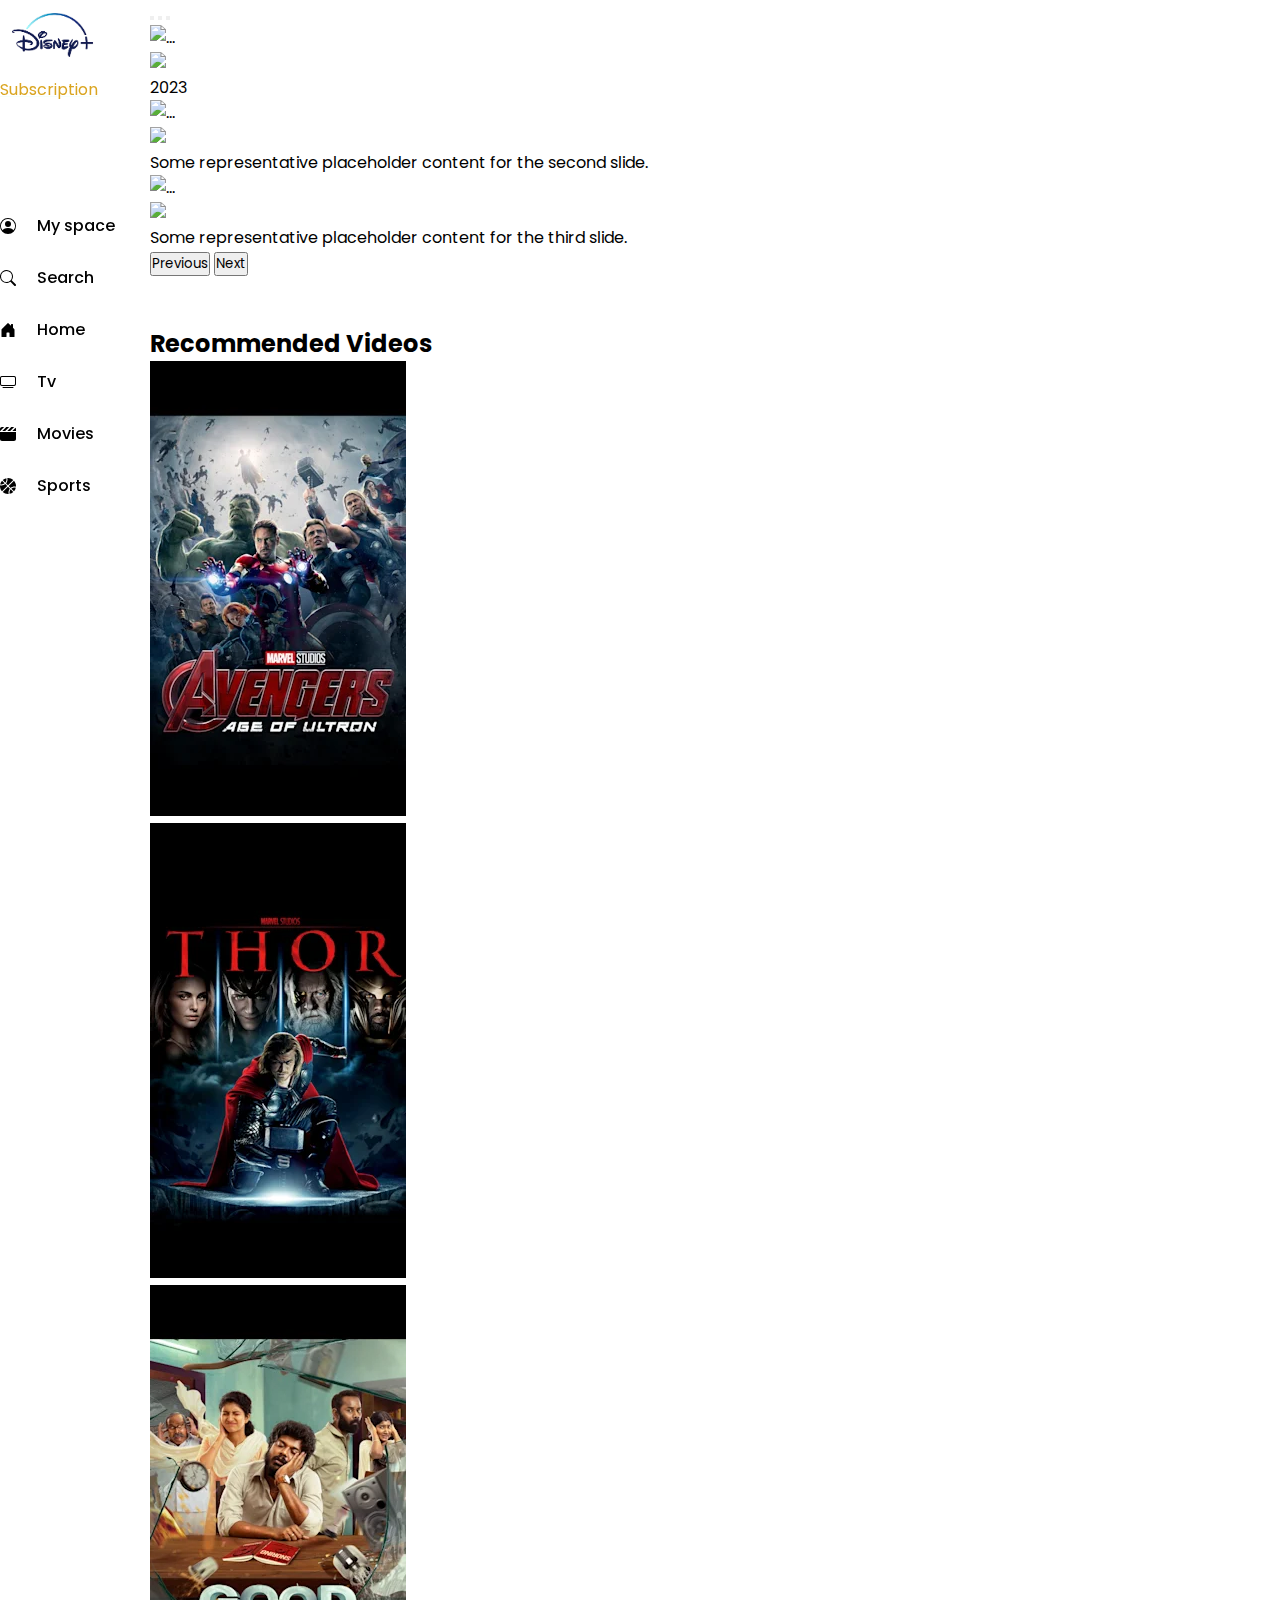
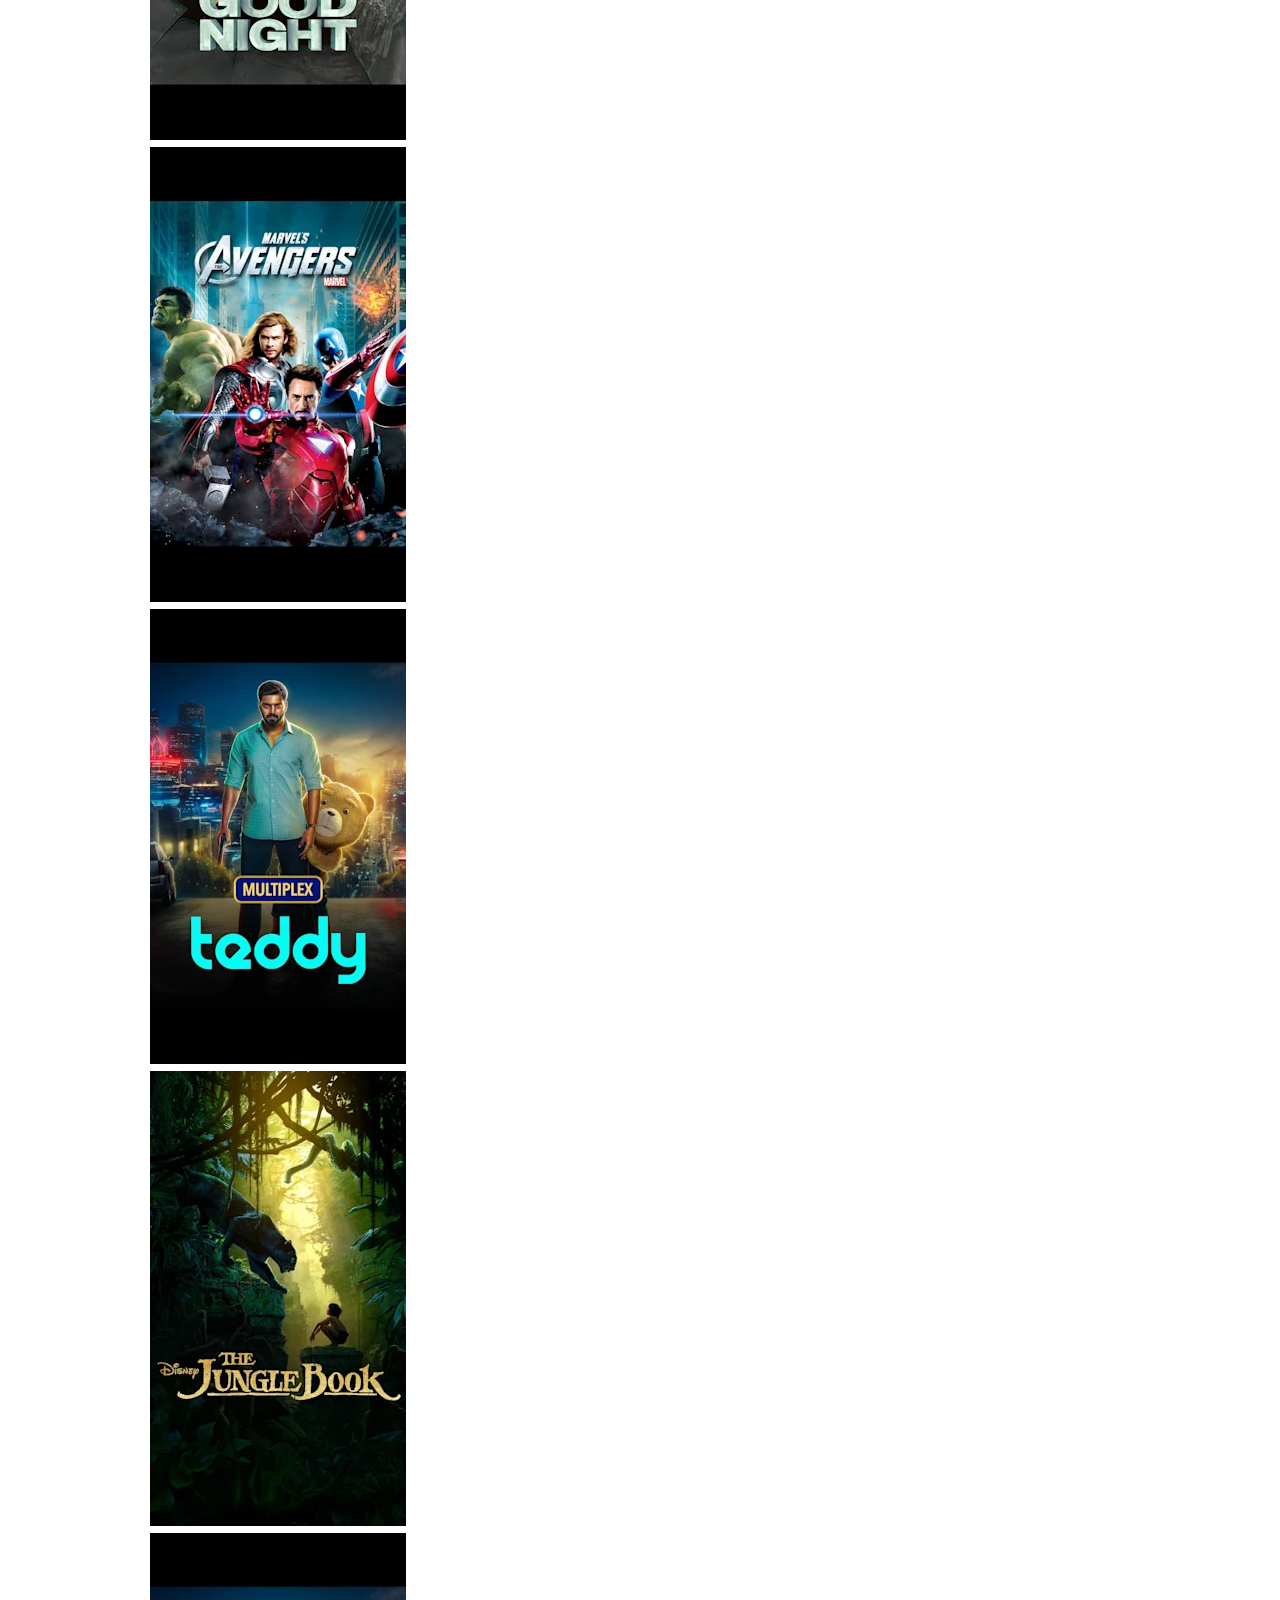
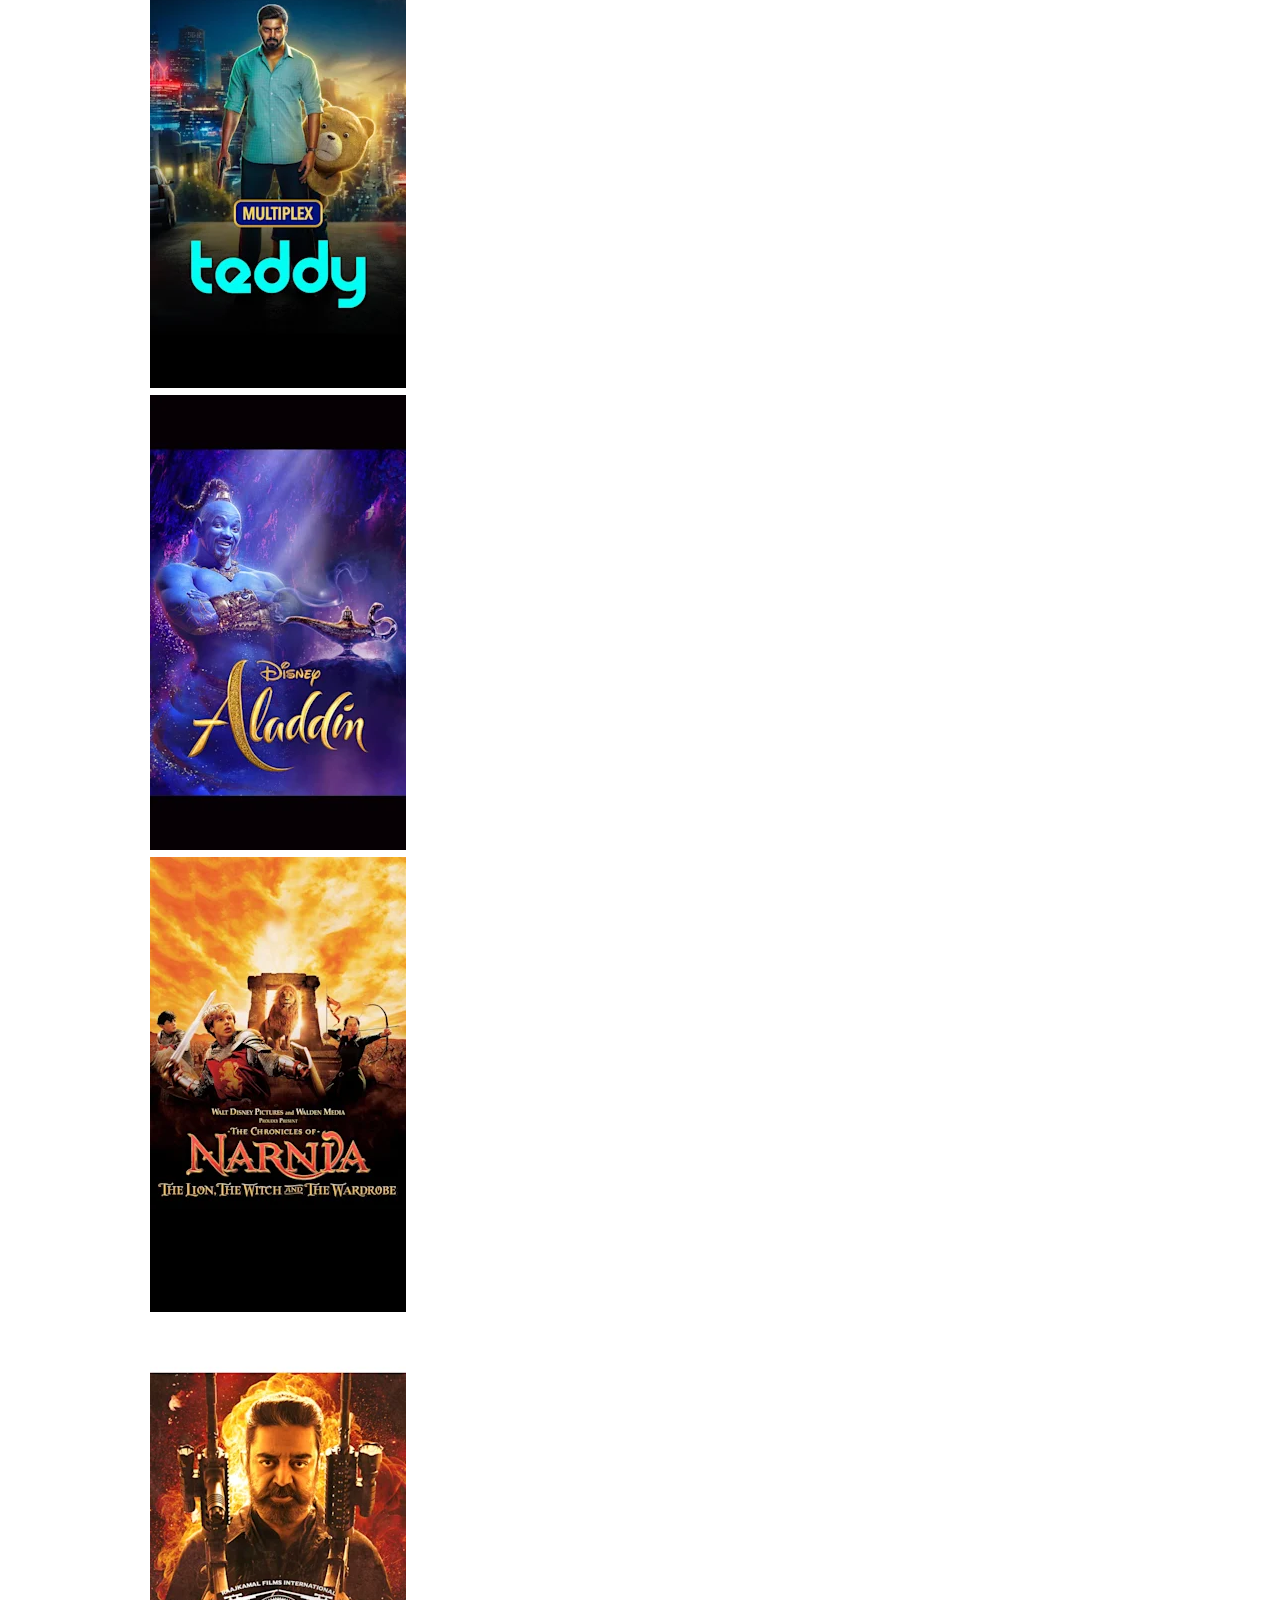
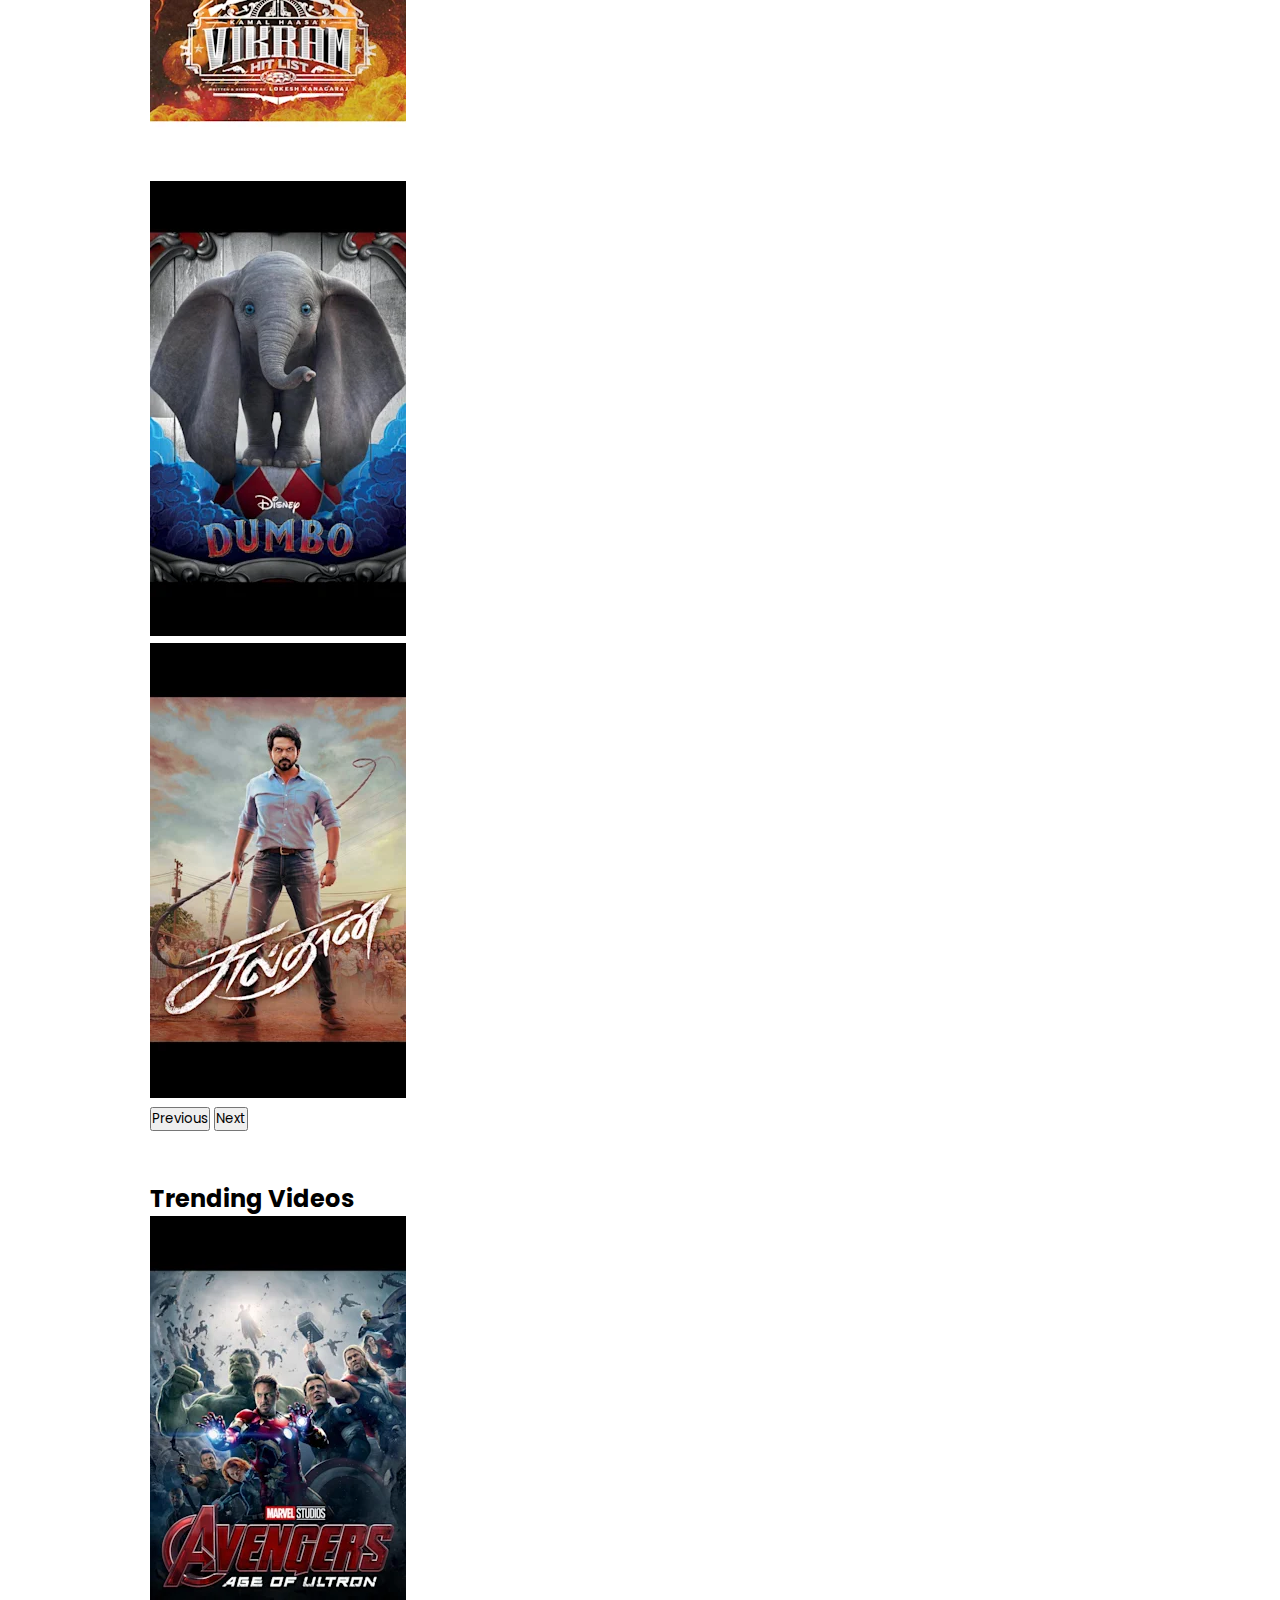
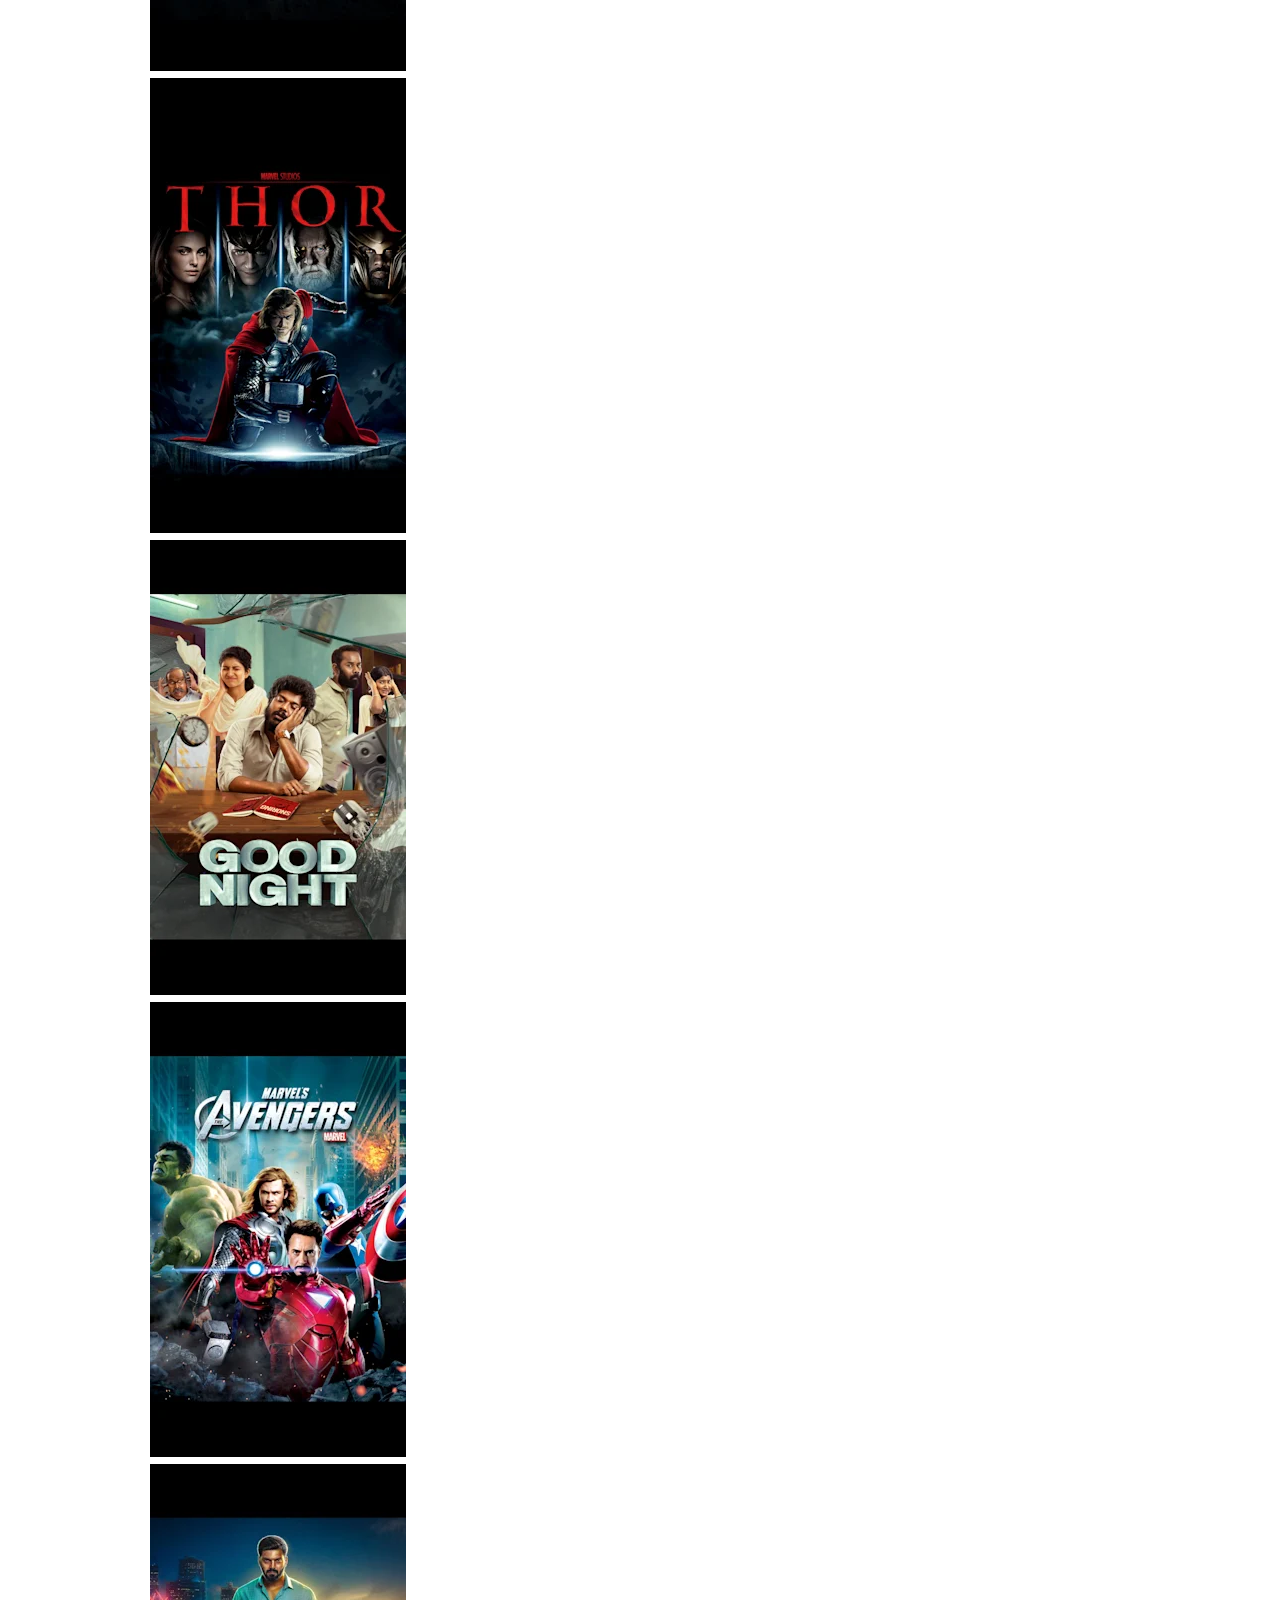
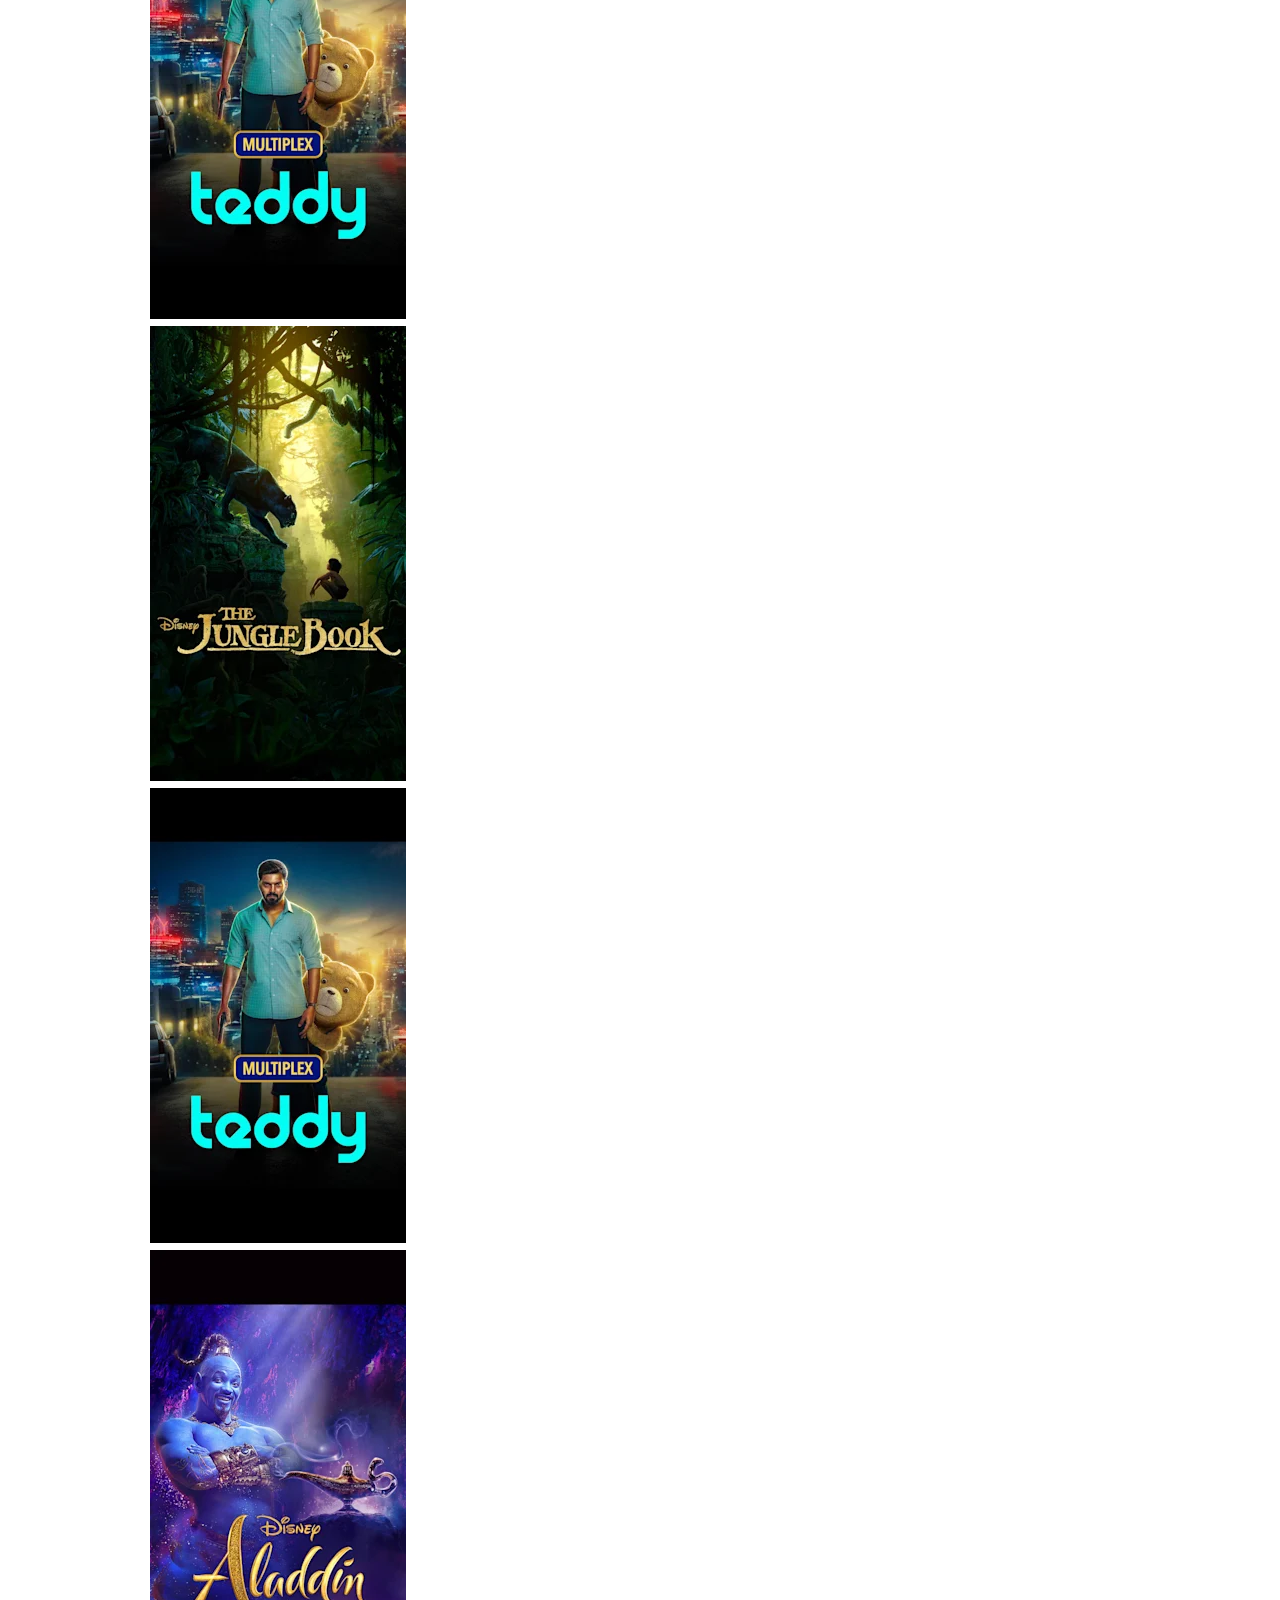
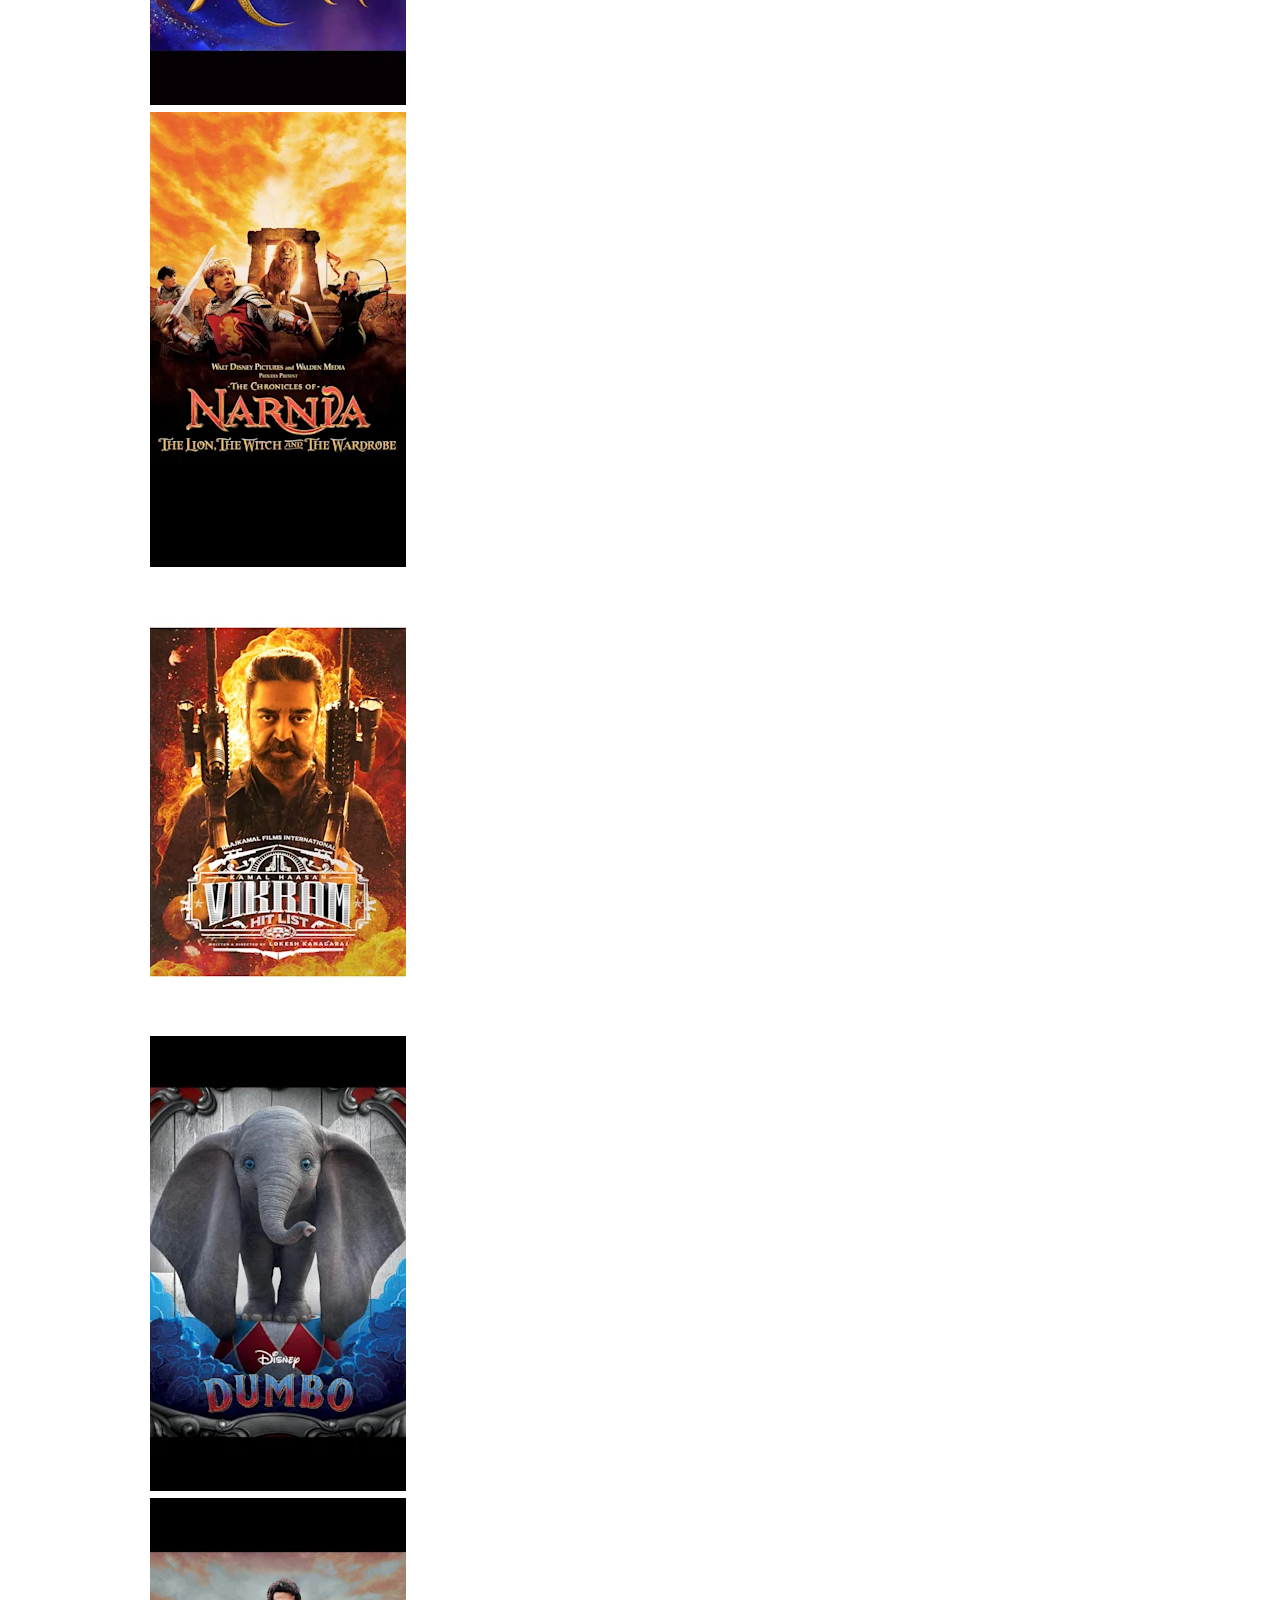
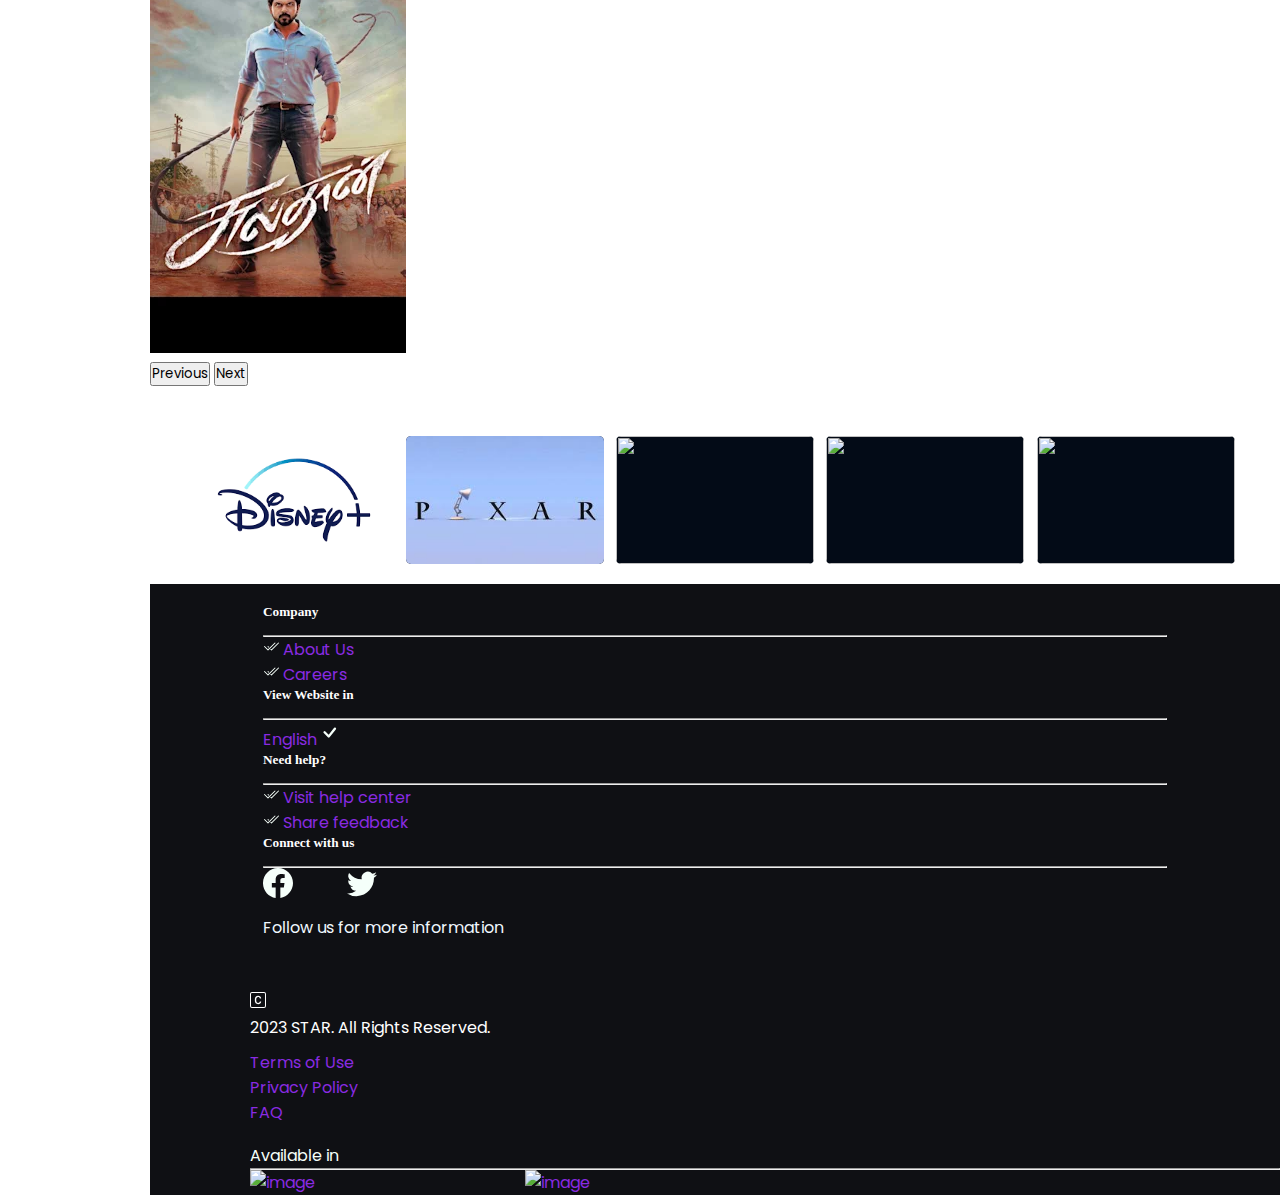
==== commit 2830f65b: "update" ====
--- a/index.html
+++ b/index.html
@@ -62,10 +62,7 @@
                     class="d-block w-100"
                     alt="..."
                   />
-                  <p>
-                    <b>Jailer</b>
-                    <br /> Action/Thriller/Drama
-                  </p>
+                  
                 </div>
                 <div class="col">
                   <img
@@ -73,11 +70,7 @@
                     class="d-block w-100"
                     alt="..."
                   />
-                  <p>
-                    <b>DD Returns</b>
-                    <br />
-                    Horror/Comedy
-                  </p>
+                  
                 </div>
                 <div class="col">
                   <img
@@ -85,11 +78,7 @@
                     class="d-block w-100"
                     alt="..."
                   />
-                  <p>
-                    <b>DD Returns</b>
-                    <br />
-                    Horror/Comedy
-                  </p>
+                  
                 </div>
                 <div class="col">
                   <img
@@ -97,11 +86,7 @@
                     class="d-block w-100"
                     alt="..."
                   />
-                  <p>
-                    <b>DD Returns</b>
-                    <br />
-                    Horror/Comedy
-                  </p>
+                  
                 </div>
                 <div class="col">
                   <img
@@ -109,11 +94,7 @@
                     class="d-block w-100"
                     alt="..."
                   />
-                  <p>
-                    <b>DD Returns</b>
-                    <br />
-                    Horror/Comedy
-                  </p>
+                 
                 </div>
                 <div class="col">
                   <img
@@ -121,11 +102,7 @@
                     class="d-block w-100"
                     alt="..."
                   />
-                  <p>
-                    <b>DD Returns</b>
-                    <br />
-                    Horror/Comedy
-                  </p>
+                 
                 </div>
               </div>
             </div>
@@ -137,47 +114,32 @@
                     class="d-block w-100"
                     alt="..."
                   />
+                 
+                </div>
+                <div class="col">
+                  <img
+                    src="img/6.webp"
+                    class="d-block w-100"
+                    alt="..."
+                  />
+                 
+                </div>
+                <div class="col">
+                  <img
+                    src="img/7.webp"
+                    class="d-block w-100"
+                    alt="..."
+                  />
+                  
+                </div>
+                <div class="col">
+                  <img
+                    src="img/13.webp"
+                    class="d-block w-100"
+                    alt="..."
+                  />
                   <p>
-                    <b>DD Returns</b>
-                    <br />
-                    Horror/Comedy
-                  </p>
-                </div>
-                <div class="col">
-                  <img
-                    src="img/6.webp"
-                    class="d-block w-100"
-                    alt="..."
-                  />
-                  <p>
-                    <b>DD Returns</b>
-                    <br />
-                    Horror/Comedy
-                  </p>
-                </div>
-                <div class="col">
-                  <img
-                    src="img/7.webp"
-                    class="d-block w-100"
-                    alt="..."
-                  />
-                  <p>
-                    <b>DD Returns</b>
-                    <br />
-                    Horror/Comedy
-                  </p>
-                </div>
-                <div class="col">
-                  <img
-                    src="img/13.webp"
-                    class="d-block w-100"
-                    alt="..."
-                  />
-                  <p>
-                    <b>DD Returns</b>
-                    <br />
-                    Horror/Comedy
-                  </p>
+                    
                 </div>
                 <div class="col">
                   <img
@@ -185,11 +147,7 @@
                     class="d-block w-100"
                     alt="..."
                   />
-                  <p>
-                    <b>DD Returns</b>
-                    <br />
-                    Horror/Comedy
-                  </p>
+                  
                 </div>
                 <div class="col">
                   <img
@@ -197,11 +155,7 @@
                     class="d-block w-100"
                     alt="..."
                   />
-                  <p>
-                    <b>DD Returns</b>
-                    <br />
-                    Horror/Comedy
-                  </p>
+                  
                 </div>
               </div>
             </div>
@@ -227,7 +181,7 @@
         </div>
         <br><br>
         <div class="mainsection">
-          <h2>Recommended Videos</h2>
+          <h2>Trending Videos</h2>
           <div id="carouselExampleIndicators1" class="carousel slide">
             <div class="carousel-inner">
               <div class="carousel-item active">
@@ -238,10 +192,7 @@
                       class="d-block w-100"
                       alt="..."
                     />
-                    <p>
-                      <b>Jailer</b>
-                      <br /> Action/Thriller/Drama
-                    </p>
+                   
                   </div>
                   <div class="col">
                     <img
@@ -249,11 +200,7 @@
                       class="d-block w-100"
                       alt="..."
                     />
-                    <p>
-                      <b>DD Returns</b>
-                      <br />
-                      Horror/Comedy
-                    </p>
+                  
                   </div>
                   <div class="col">
                     <img
@@ -261,11 +208,7 @@
                       class="d-block w-100"
                       alt="..."
                     />
-                    <p>
-                      <b>DD Returns</b>
-                      <br />
-                      Horror/Comedy
-                    </p>
+                    
                   </div>
                   <div class="col">
                     <img
@@ -273,11 +216,7 @@
                       class="d-block w-100"
                       alt="..."
                     />
-                    <p>
-                      <b>DD Returns</b>
-                      <br />
-                      Horror/Comedy
-                    </p>
+                    
                   </div>
                   <div class="col">
                     <img
@@ -285,11 +224,7 @@
                       class="d-block w-100"
                       alt="..."
                     />
-                    <p>
-                      <b>DD Returns</b>
-                      <br />
-                      Horror/Comedy
-                    </p>
+                    
                   </div>
                   <div class="col">
                     <img
@@ -297,11 +232,7 @@
                       class="d-block w-100"
                       alt="..."
                     />
-                    <p>
-                      <b>DD Returns</b>
-                      <br />
-                      Horror/Comedy
-                    </p>
+                    
                   </div>
                 </div>
               </div>
@@ -313,11 +244,7 @@
                       class="d-block w-100"
                       alt="..."
                     />
-                    <p>
-                      <b>DD Returns</b>
-                      <br />
-                      Horror/Comedy
-                    </p>
+                    
                   </div>
                   <div class="col">
                     <img
@@ -325,11 +252,7 @@
                       class="d-block w-100"
                       alt="..."
                     />
-                    <p>
-                      <b>DD Returns</b>
-                      <br />
-                      Horror/Comedy
-                    </p>
+                   
                   </div>
                   <div class="col">
                     <img
@@ -337,11 +260,7 @@
                       class="d-block w-100"
                       alt="..."
                     />
-                    <p>
-                      <b>DD Returns</b>
-                      <br />
-                      Horror/Comedy
-                    </p>
+                    
                   </div>
                   <div class="col">
                     <img
@@ -349,11 +268,7 @@
                       class="d-block w-100"
                       alt="..."
                     />
-                    <p>
-                      <b>DD Returns</b>
-                      <br />
-                      Horror/Comedy
-                    </p>
+                   
                   </div>
                   <div class="col">
                     <img
@@ -361,11 +276,7 @@
                       class="d-block w-100"
                       alt="..."
                     />
-                    <p>
-                      <b>DD Returns</b>
-                      <br />
-                      Horror/Comedy
-                    </p>
+                    
                   </div>
                   <div class="col">
                     <img
@@ -373,11 +284,7 @@
                       class="d-block w-100"
                       alt="..."
                     />
-                    <p>
-                      <b>DD Returns</b>
-                      <br />
-                      Horror/Comedy
-                    </p>
+                    
                   </div>
                 </div>
               </div>
@@ -448,7 +355,7 @@
                   <path d="M11.742 10.344a6.5 6.5 0 1 0-1.397 1.398h-.001c.03.04.062.078.098.115l3.85 3.85a1 1 0 0 0 1.415-1.414l-3.85-3.85a1.007 1.007 0 0 0-.115-.1zM12 6.5a5.5 5.5 0 1 1-11 0 5.5 5.5 0 0 1 11 0z"/>
                 </svg>
             <span class="material-symbols-outlined"></span>
-            <a href="#">Search</a>
+            <a href="search/search.html">Search</a>
           </li><br>
           <li>
               <svg xmlns="http://www.w3.org/2000/svg" width="16" height="16" fill="currentColor" class="bi bi-house-door-fill" viewBox="0 0 16 16">
--- a/homepage.css
+++ b/homepage.css
@@ -159,8 +159,4 @@
 div.copyright a{
     text-decoration: none;
     color: blueviolet;
-<<<<<<< HEAD:homepage.css
 }
-=======
-}
->>>>>>> 0811689817d7ef9f9cb96289282a1dc9d35a7288:style.css
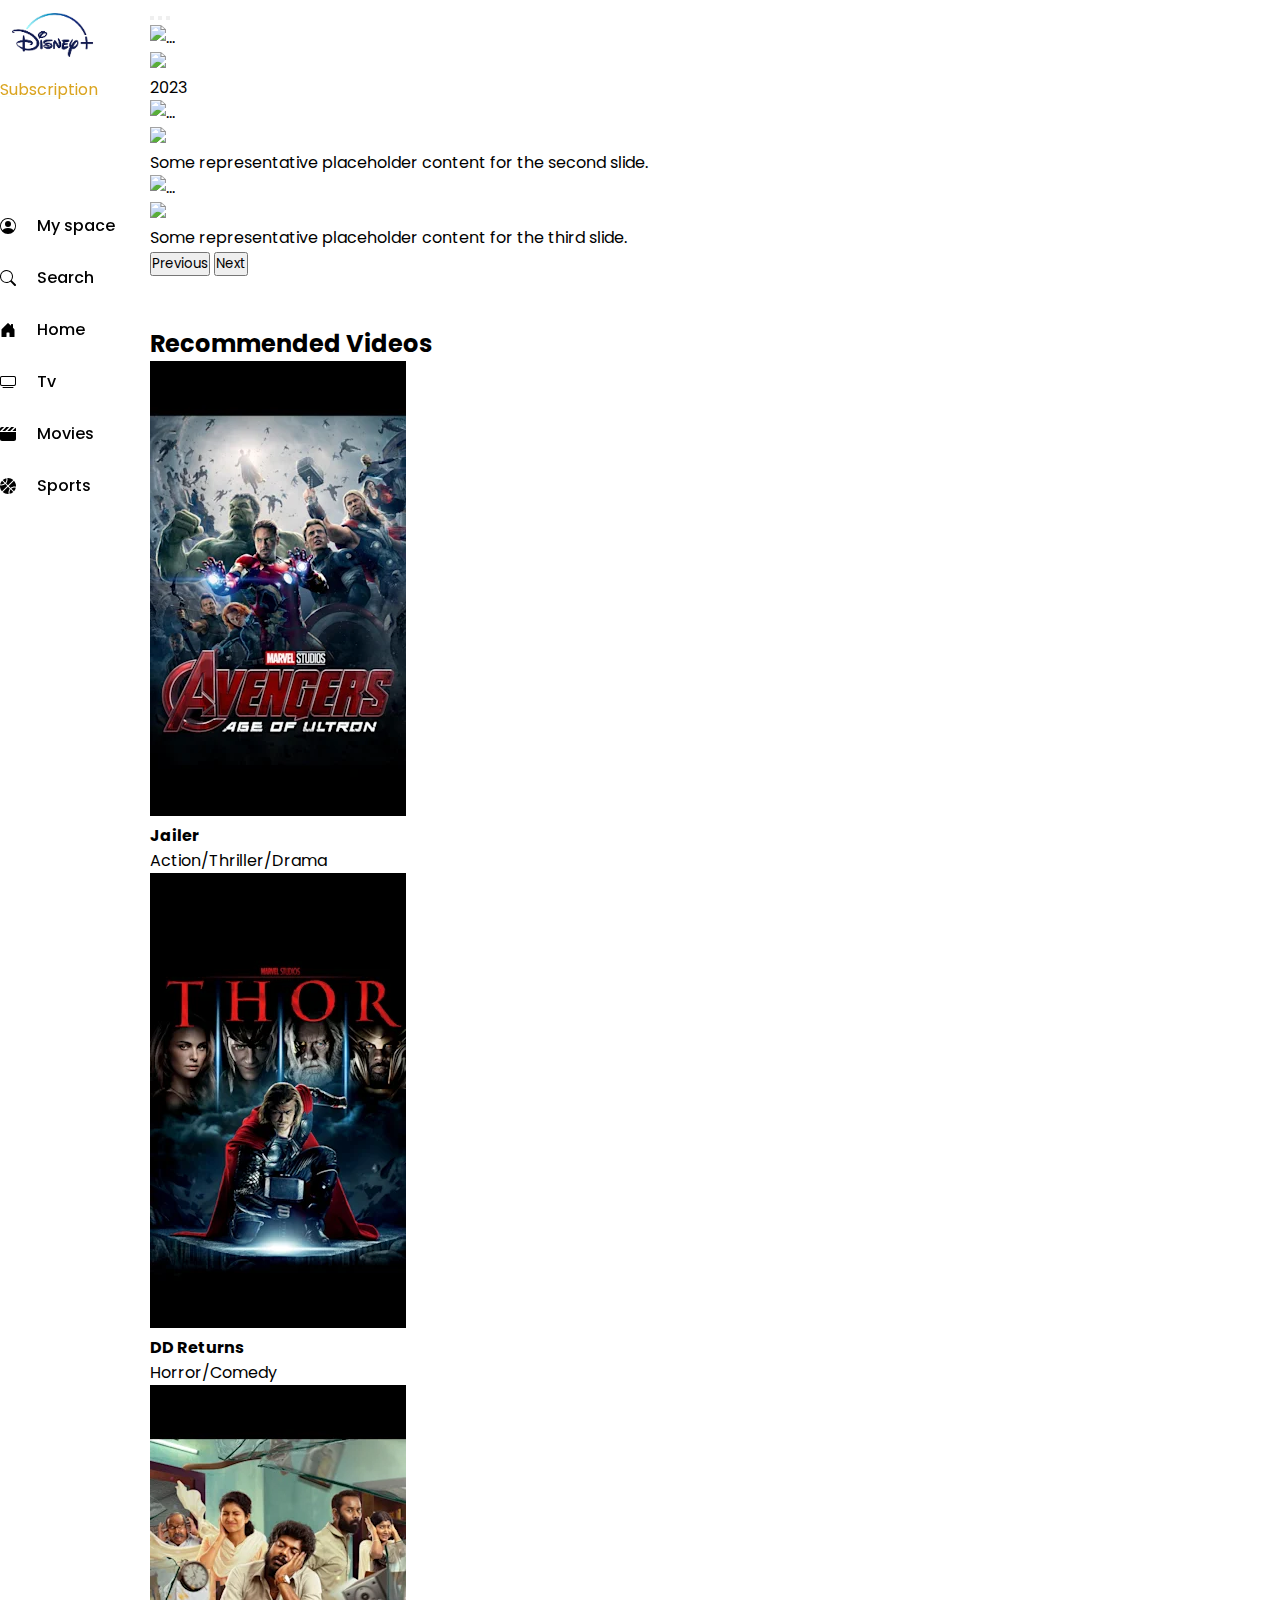
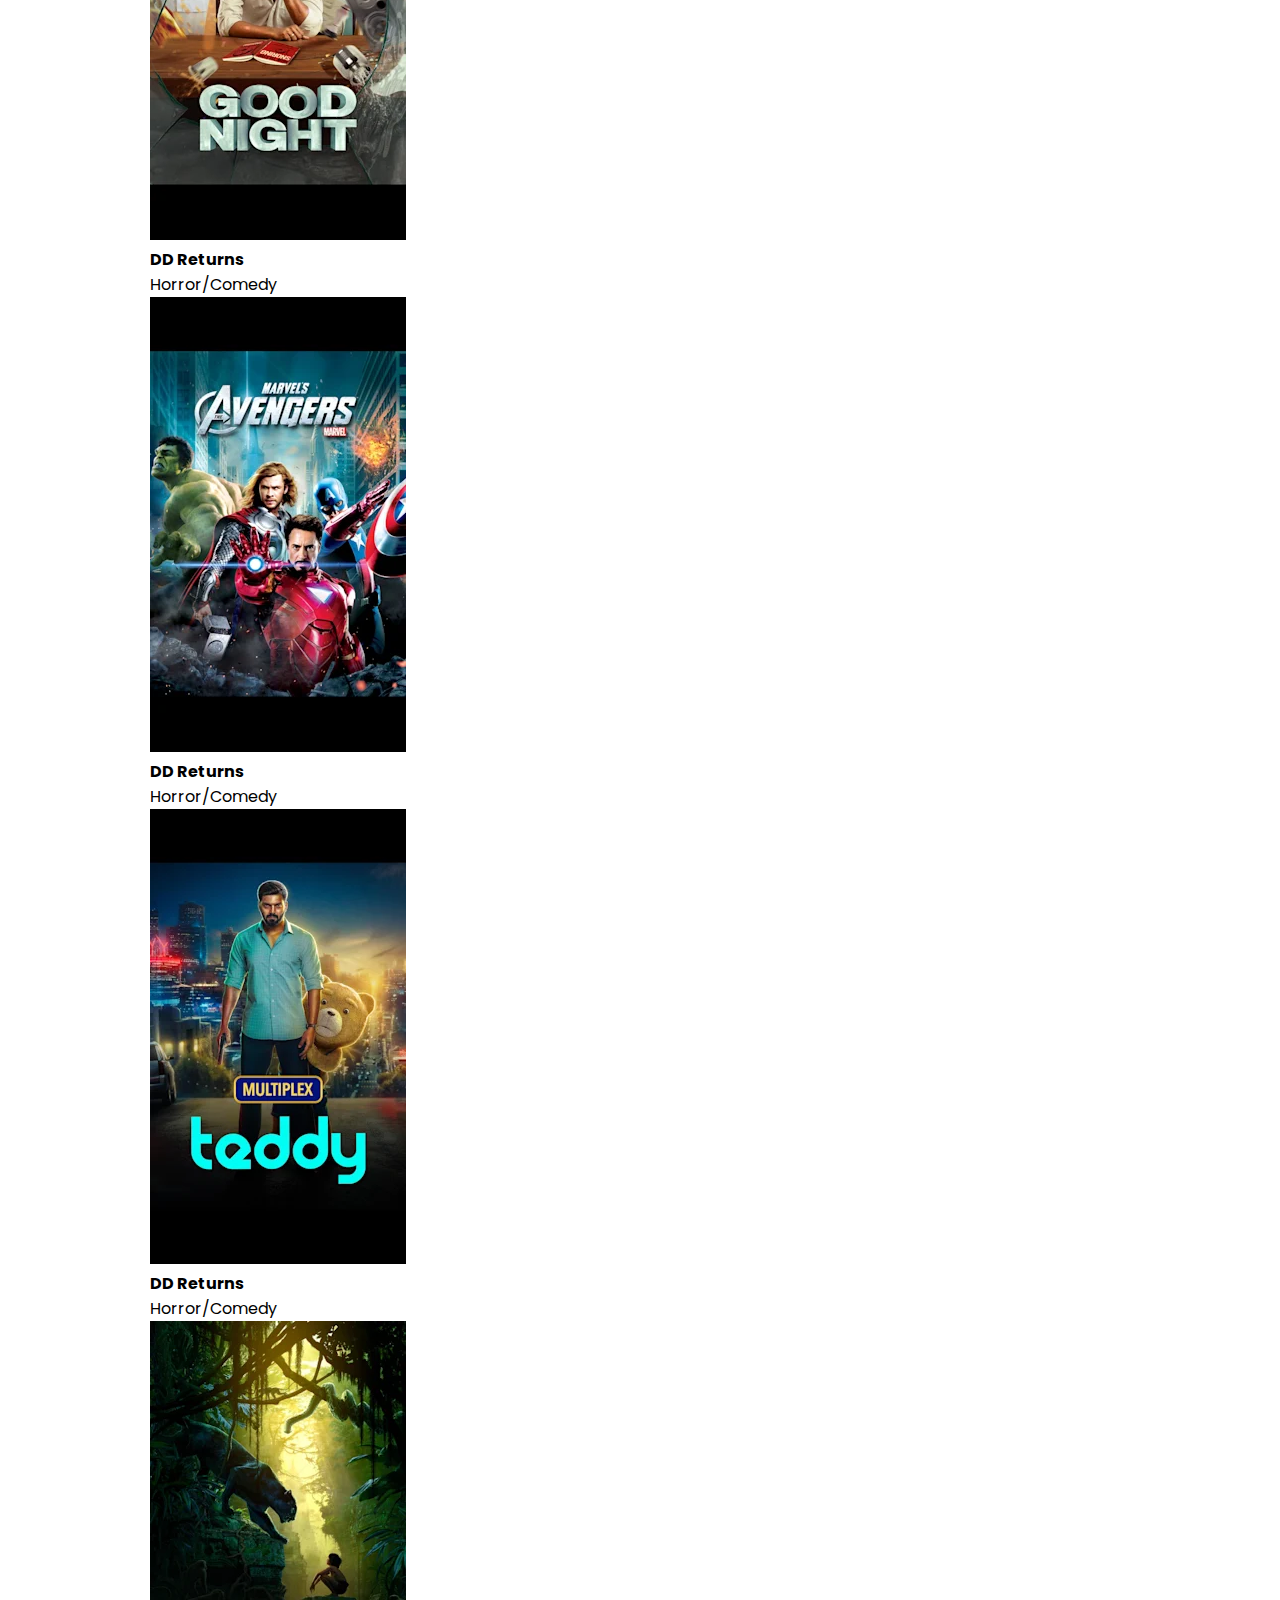
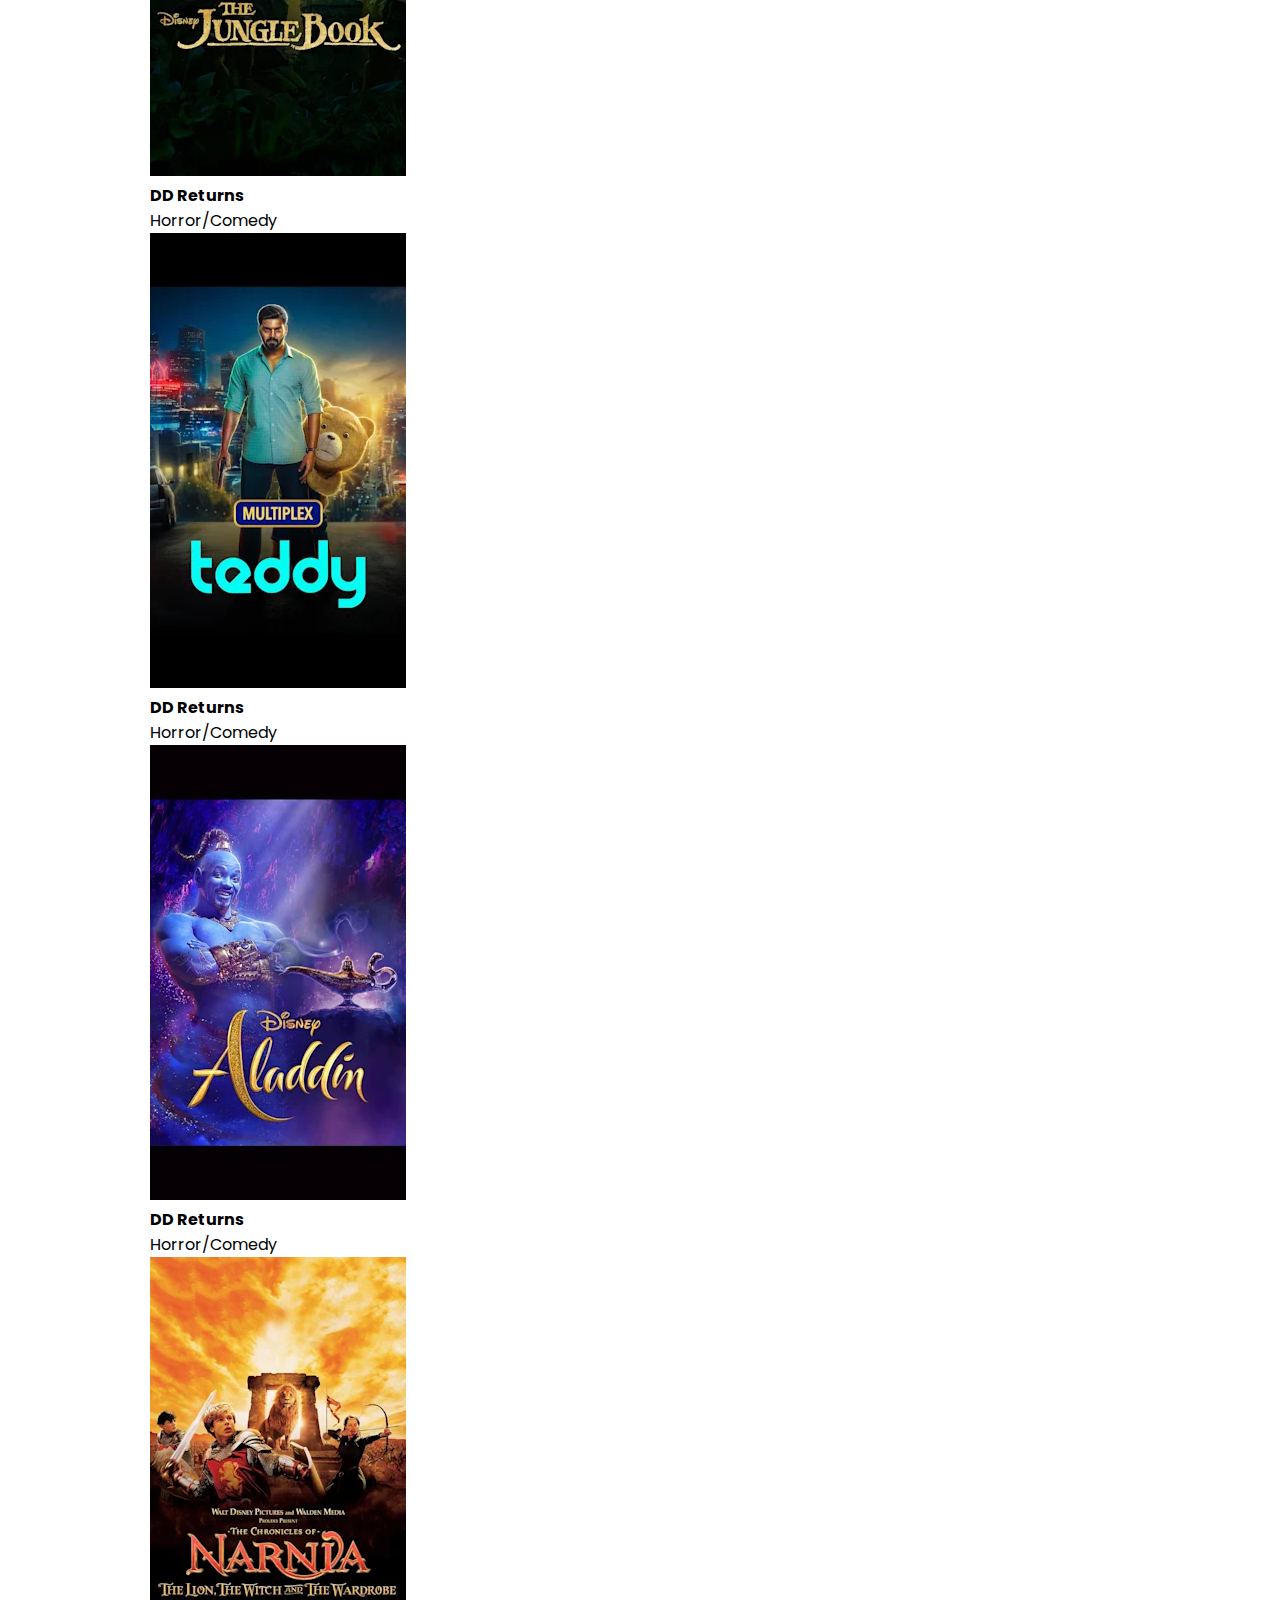
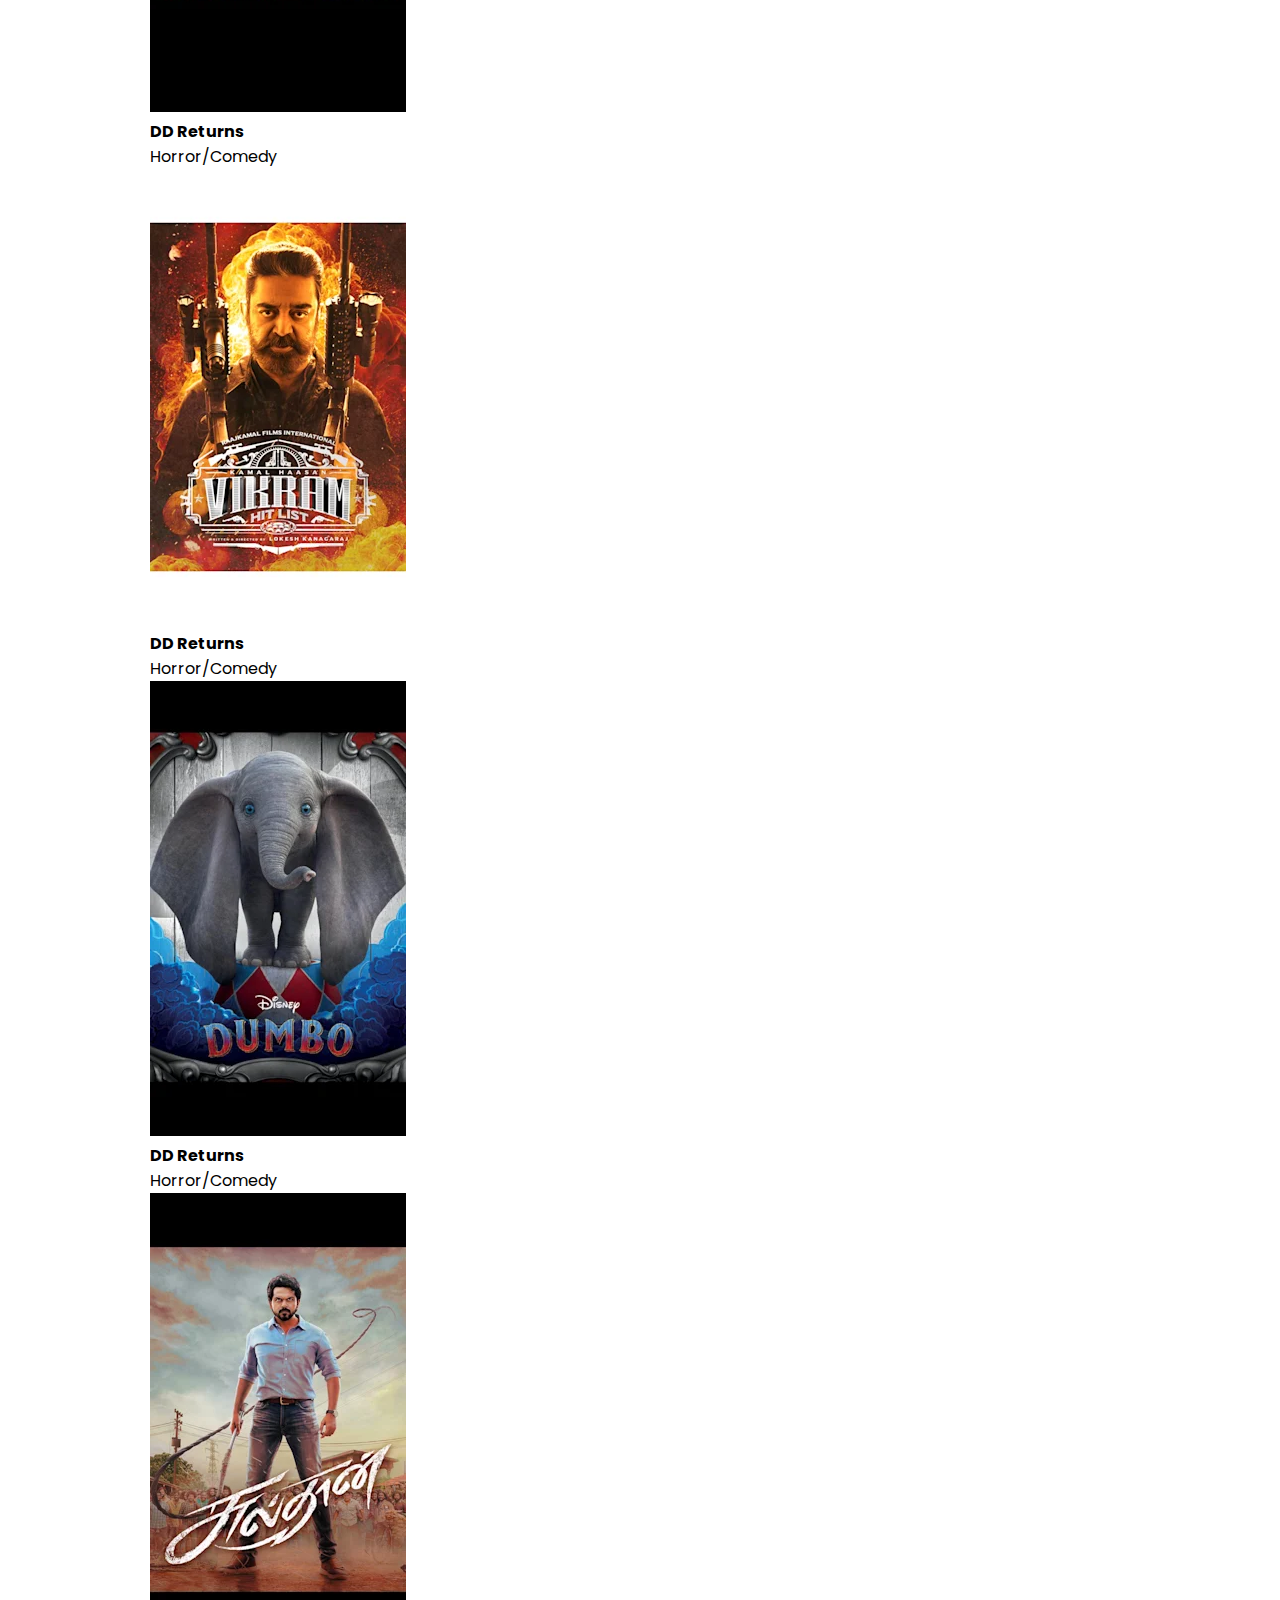
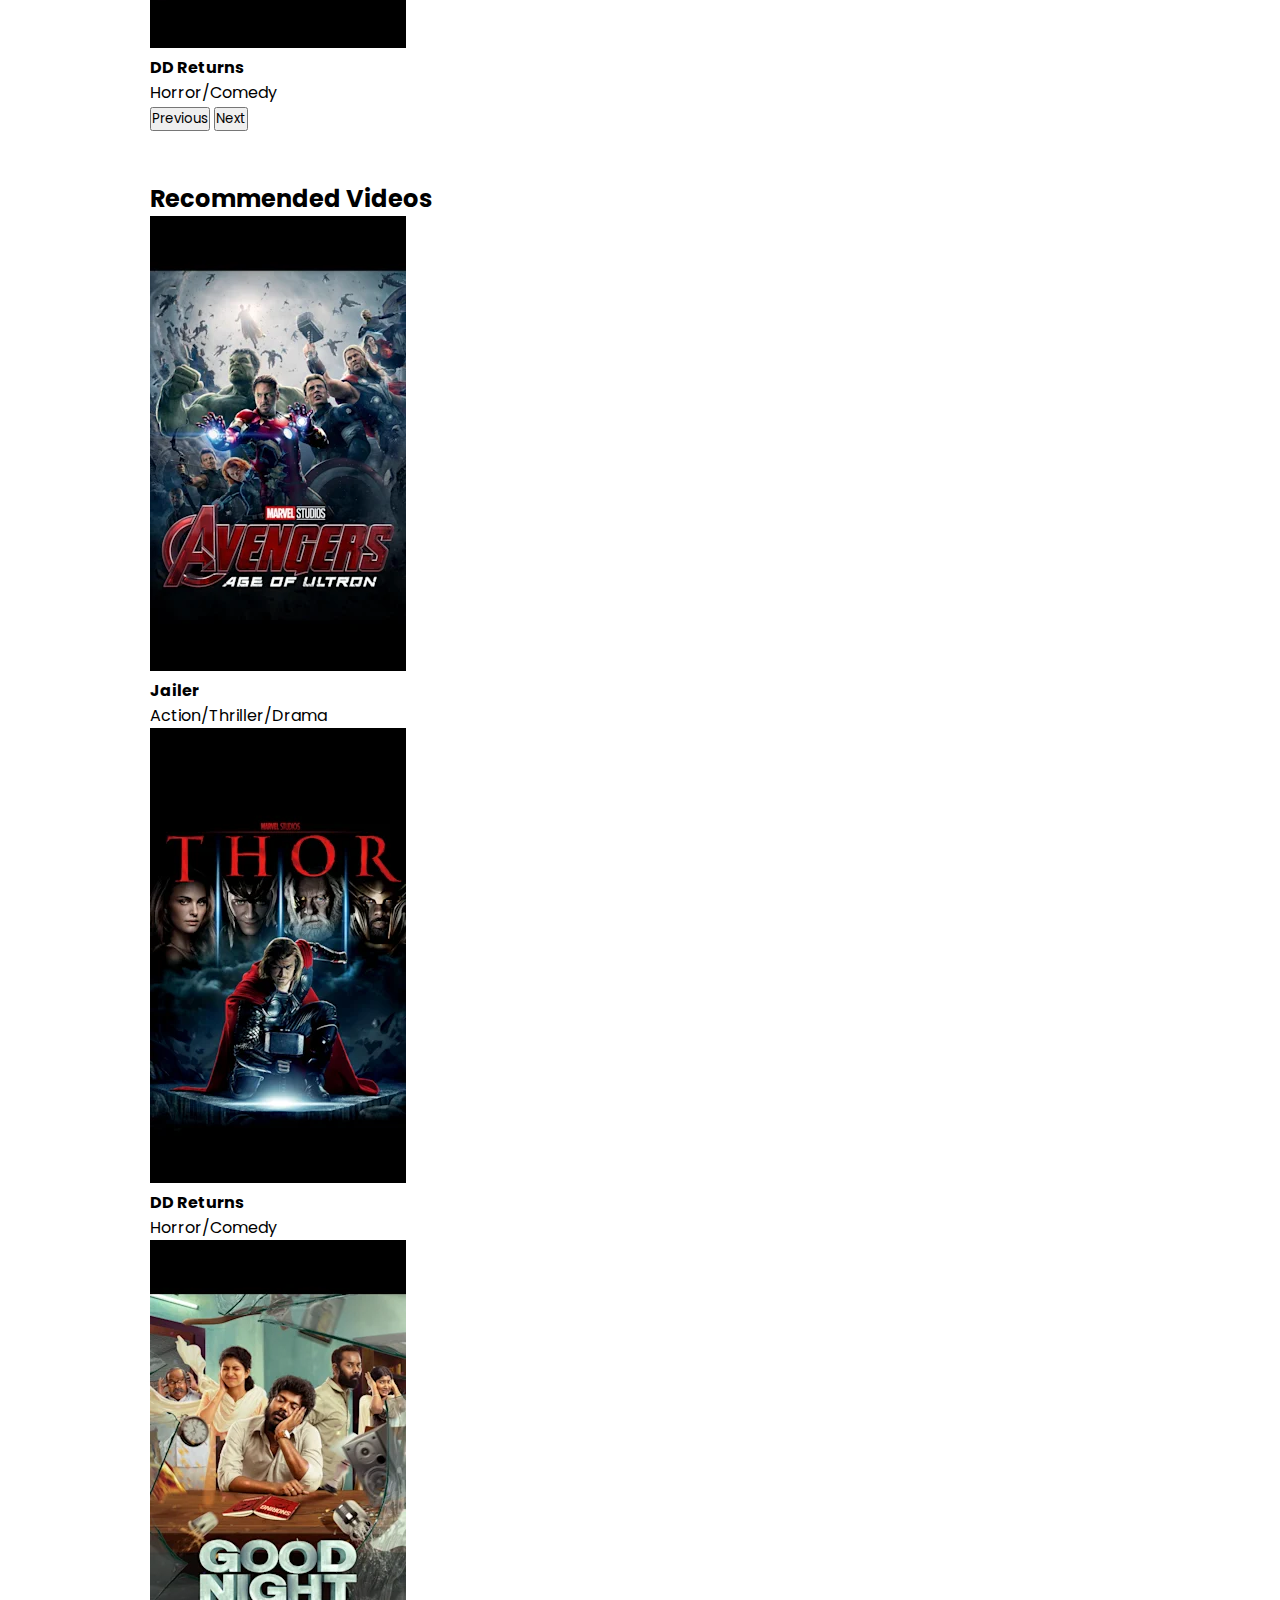
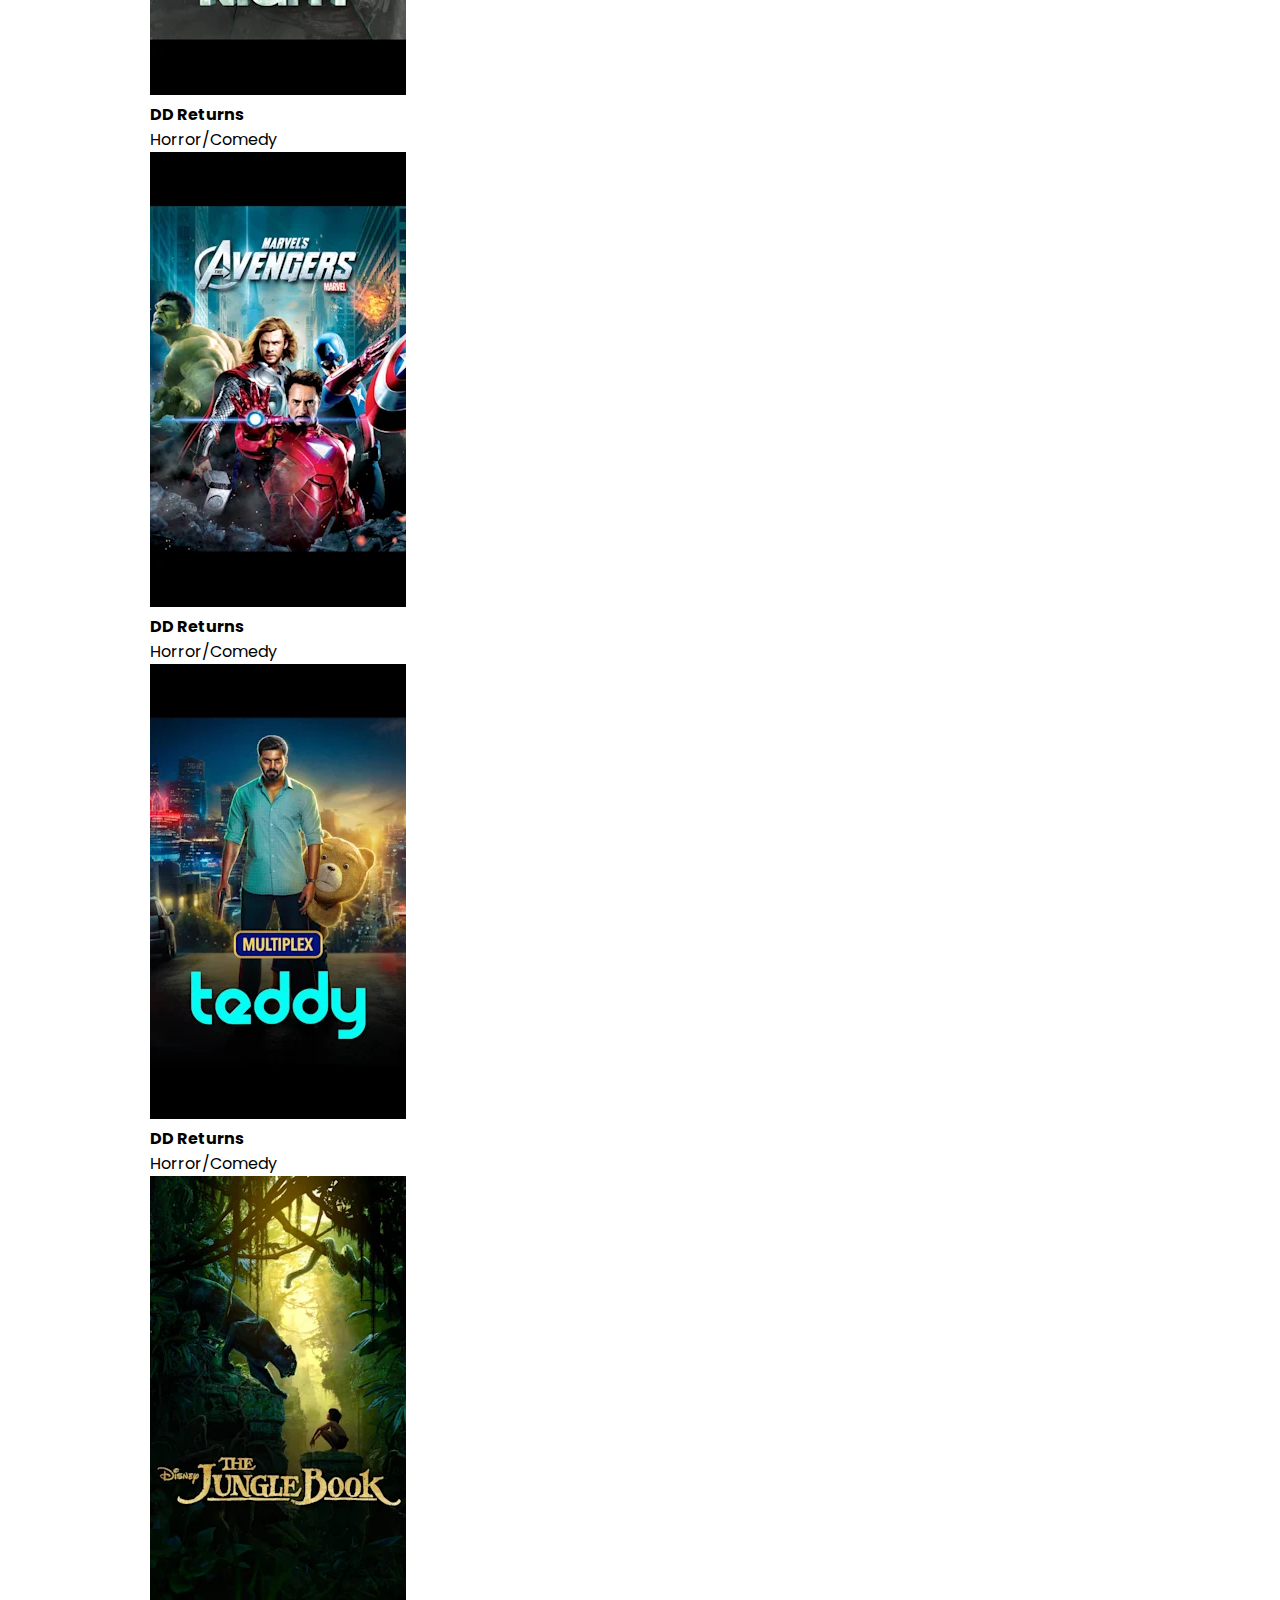
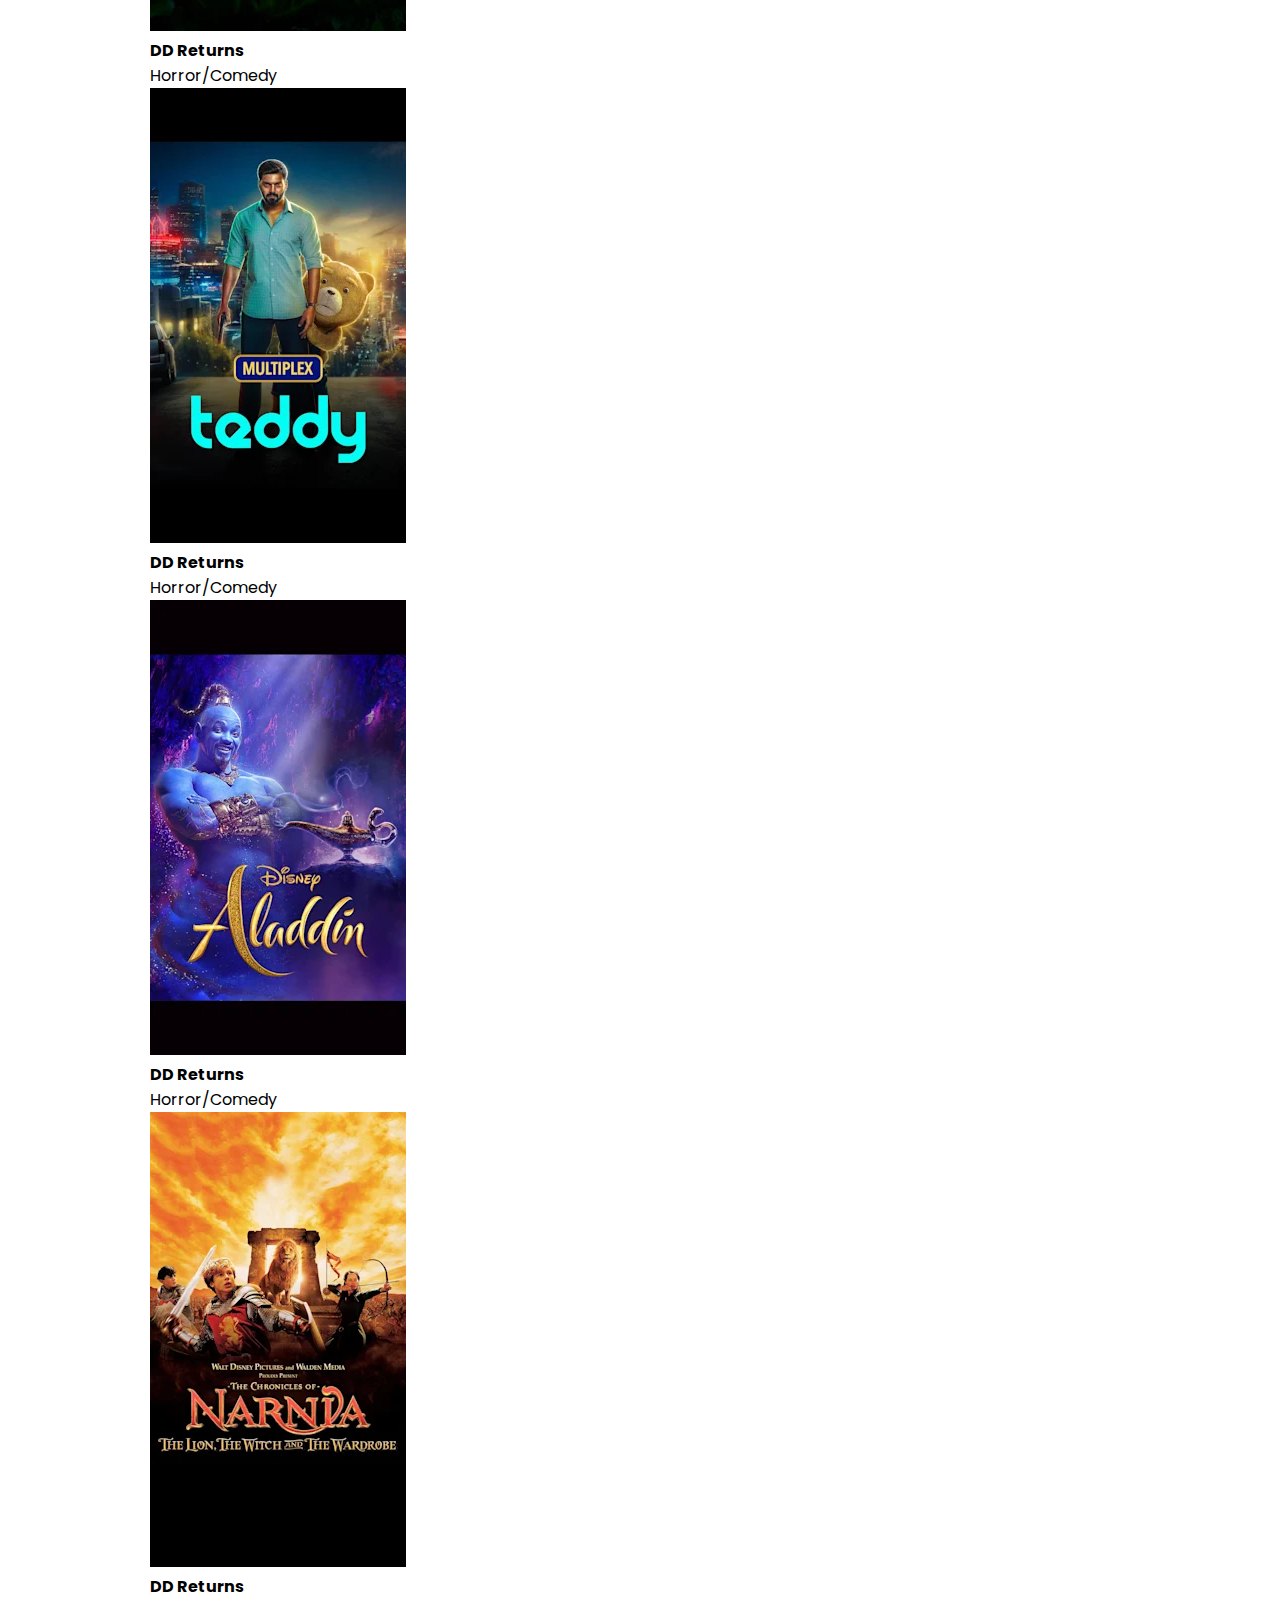
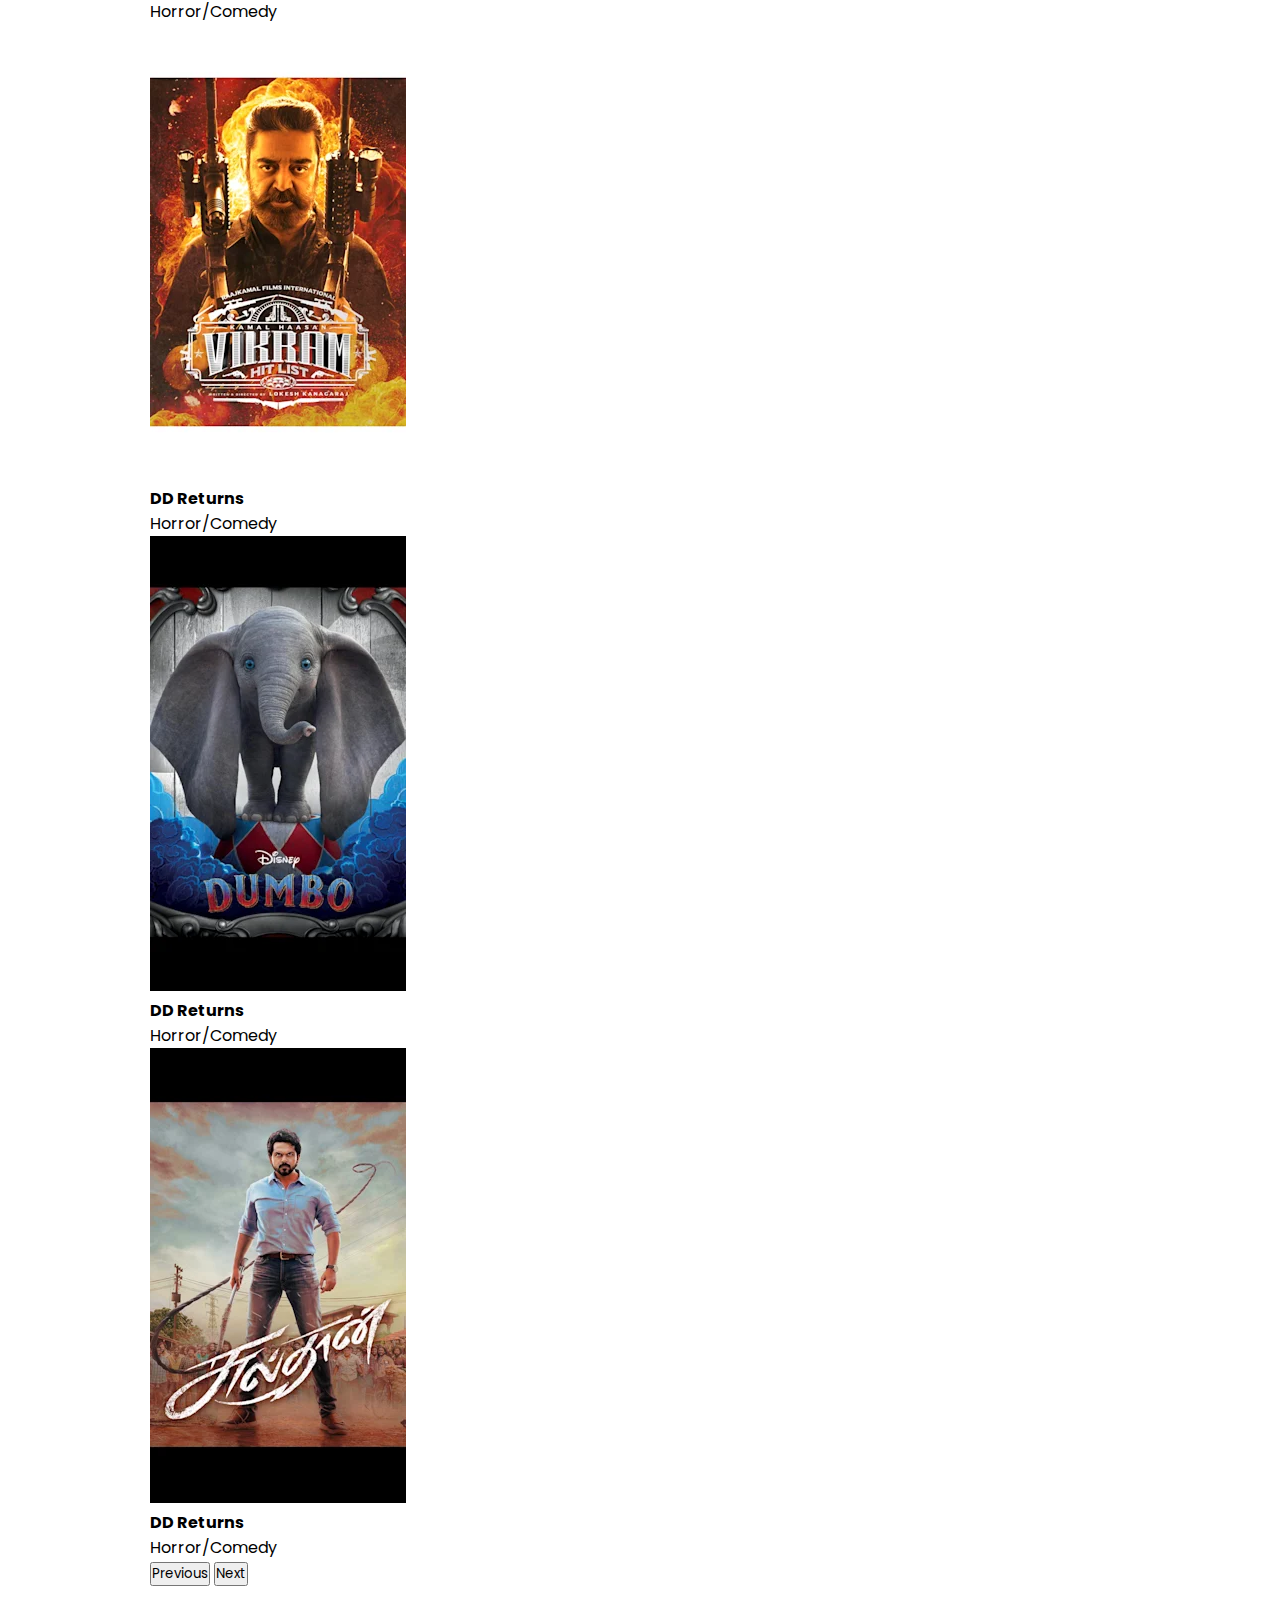
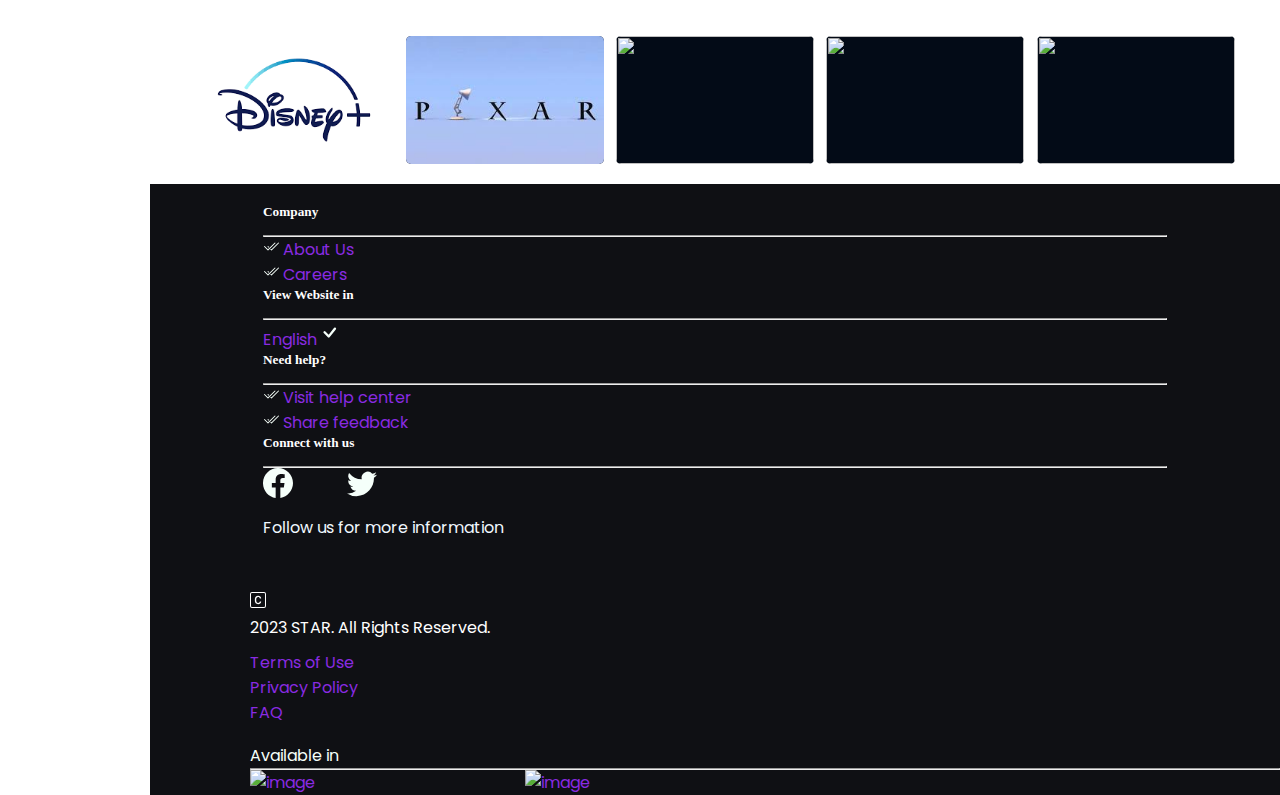
==== commit 94d9805d: "add search" ====
--- a/index.html
+++ b/index.html
@@ -62,7 +62,10 @@
                     class="d-block w-100"
                     alt="..."
                   />
-                  
+                  <p>
+                    <b>Jailer</b>
+                    <br /> Action/Thriller/Drama
+                  </p>
                 </div>
                 <div class="col">
                   <img
@@ -70,7 +73,11 @@
                     class="d-block w-100"
                     alt="..."
                   />
-                  
+                  <p>
+                    <b>DD Returns</b>
+                    <br />
+                    Horror/Comedy
+                  </p>
                 </div>
                 <div class="col">
                   <img
@@ -78,7 +85,11 @@
                     class="d-block w-100"
                     alt="..."
                   />
-                  
+                  <p>
+                    <b>DD Returns</b>
+                    <br />
+                    Horror/Comedy
+                  </p>
                 </div>
                 <div class="col">
                   <img
@@ -86,7 +97,11 @@
                     class="d-block w-100"
                     alt="..."
                   />
-                  
+                  <p>
+                    <b>DD Returns</b>
+                    <br />
+                    Horror/Comedy
+                  </p>
                 </div>
                 <div class="col">
                   <img
@@ -94,7 +109,11 @@
                     class="d-block w-100"
                     alt="..."
                   />
-                 
+                  <p>
+                    <b>DD Returns</b>
+                    <br />
+                    Horror/Comedy
+                  </p>
                 </div>
                 <div class="col">
                   <img
@@ -102,7 +121,11 @@
                     class="d-block w-100"
                     alt="..."
                   />
-                 
+                  <p>
+                    <b>DD Returns</b>
+                    <br />
+                    Horror/Comedy
+                  </p>
                 </div>
               </div>
             </div>
@@ -114,7 +137,11 @@
                     class="d-block w-100"
                     alt="..."
                   />
-                 
+                  <p>
+                    <b>DD Returns</b>
+                    <br />
+                    Horror/Comedy
+                  </p>
                 </div>
                 <div class="col">
                   <img
@@ -122,7 +149,11 @@
                     class="d-block w-100"
                     alt="..."
                   />
-                 
+                  <p>
+                    <b>DD Returns</b>
+                    <br />
+                    Horror/Comedy
+                  </p>
                 </div>
                 <div class="col">
                   <img
@@ -130,7 +161,11 @@
                     class="d-block w-100"
                     alt="..."
                   />
-                  
+                  <p>
+                    <b>DD Returns</b>
+                    <br />
+                    Horror/Comedy
+                  </p>
                 </div>
                 <div class="col">
                   <img
@@ -139,7 +174,10 @@
                     alt="..."
                   />
                   <p>
-                    
+                    <b>DD Returns</b>
+                    <br />
+                    Horror/Comedy
+                  </p>
                 </div>
                 <div class="col">
                   <img
@@ -147,7 +185,11 @@
                     class="d-block w-100"
                     alt="..."
                   />
-                  
+                  <p>
+                    <b>DD Returns</b>
+                    <br />
+                    Horror/Comedy
+                  </p>
                 </div>
                 <div class="col">
                   <img
@@ -155,7 +197,11 @@
                     class="d-block w-100"
                     alt="..."
                   />
-                  
+                  <p>
+                    <b>DD Returns</b>
+                    <br />
+                    Horror/Comedy
+                  </p>
                 </div>
               </div>
             </div>
@@ -181,7 +227,7 @@
         </div>
         <br><br>
         <div class="mainsection">
-          <h2>Trending Videos</h2>
+          <h2>Recommended Videos</h2>
           <div id="carouselExampleIndicators1" class="carousel slide">
             <div class="carousel-inner">
               <div class="carousel-item active">
@@ -192,7 +238,10 @@
                       class="d-block w-100"
                       alt="..."
                     />
-                   
+                    <p>
+                      <b>Jailer</b>
+                      <br /> Action/Thriller/Drama
+                    </p>
                   </div>
                   <div class="col">
                     <img
@@ -200,7 +249,11 @@
                       class="d-block w-100"
                       alt="..."
                     />
-                  
+                    <p>
+                      <b>DD Returns</b>
+                      <br />
+                      Horror/Comedy
+                    </p>
                   </div>
                   <div class="col">
                     <img
@@ -208,7 +261,11 @@
                       class="d-block w-100"
                       alt="..."
                     />
-                    
+                    <p>
+                      <b>DD Returns</b>
+                      <br />
+                      Horror/Comedy
+                    </p>
                   </div>
                   <div class="col">
                     <img
@@ -216,7 +273,11 @@
                       class="d-block w-100"
                       alt="..."
                     />
-                    
+                    <p>
+                      <b>DD Returns</b>
+                      <br />
+                      Horror/Comedy
+                    </p>
                   </div>
                   <div class="col">
                     <img
@@ -224,7 +285,11 @@
                       class="d-block w-100"
                       alt="..."
                     />
-                    
+                    <p>
+                      <b>DD Returns</b>
+                      <br />
+                      Horror/Comedy
+                    </p>
                   </div>
                   <div class="col">
                     <img
@@ -232,7 +297,11 @@
                       class="d-block w-100"
                       alt="..."
                     />
-                    
+                    <p>
+                      <b>DD Returns</b>
+                      <br />
+                      Horror/Comedy
+                    </p>
                   </div>
                 </div>
               </div>
@@ -244,7 +313,11 @@
                       class="d-block w-100"
                       alt="..."
                     />
-                    
+                    <p>
+                      <b>DD Returns</b>
+                      <br />
+                      Horror/Comedy
+                    </p>
                   </div>
                   <div class="col">
                     <img
@@ -252,7 +325,11 @@
                       class="d-block w-100"
                       alt="..."
                     />
-                   
+                    <p>
+                      <b>DD Returns</b>
+                      <br />
+                      Horror/Comedy
+                    </p>
                   </div>
                   <div class="col">
                     <img
@@ -260,7 +337,11 @@
                       class="d-block w-100"
                       alt="..."
                     />
-                    
+                    <p>
+                      <b>DD Returns</b>
+                      <br />
+                      Horror/Comedy
+                    </p>
                   </div>
                   <div class="col">
                     <img
@@ -268,7 +349,11 @@
                       class="d-block w-100"
                       alt="..."
                     />
-                   
+                    <p>
+                      <b>DD Returns</b>
+                      <br />
+                      Horror/Comedy
+                    </p>
                   </div>
                   <div class="col">
                     <img
@@ -276,7 +361,11 @@
                       class="d-block w-100"
                       alt="..."
                     />
-                    
+                    <p>
+                      <b>DD Returns</b>
+                      <br />
+                      Horror/Comedy
+                    </p>
                   </div>
                   <div class="col">
                     <img
@@ -284,7 +373,11 @@
                       class="d-block w-100"
                       alt="..."
                     />
-                    
+                    <p>
+                      <b>DD Returns</b>
+                      <br />
+                      Horror/Comedy
+                    </p>
                   </div>
                 </div>
               </div>
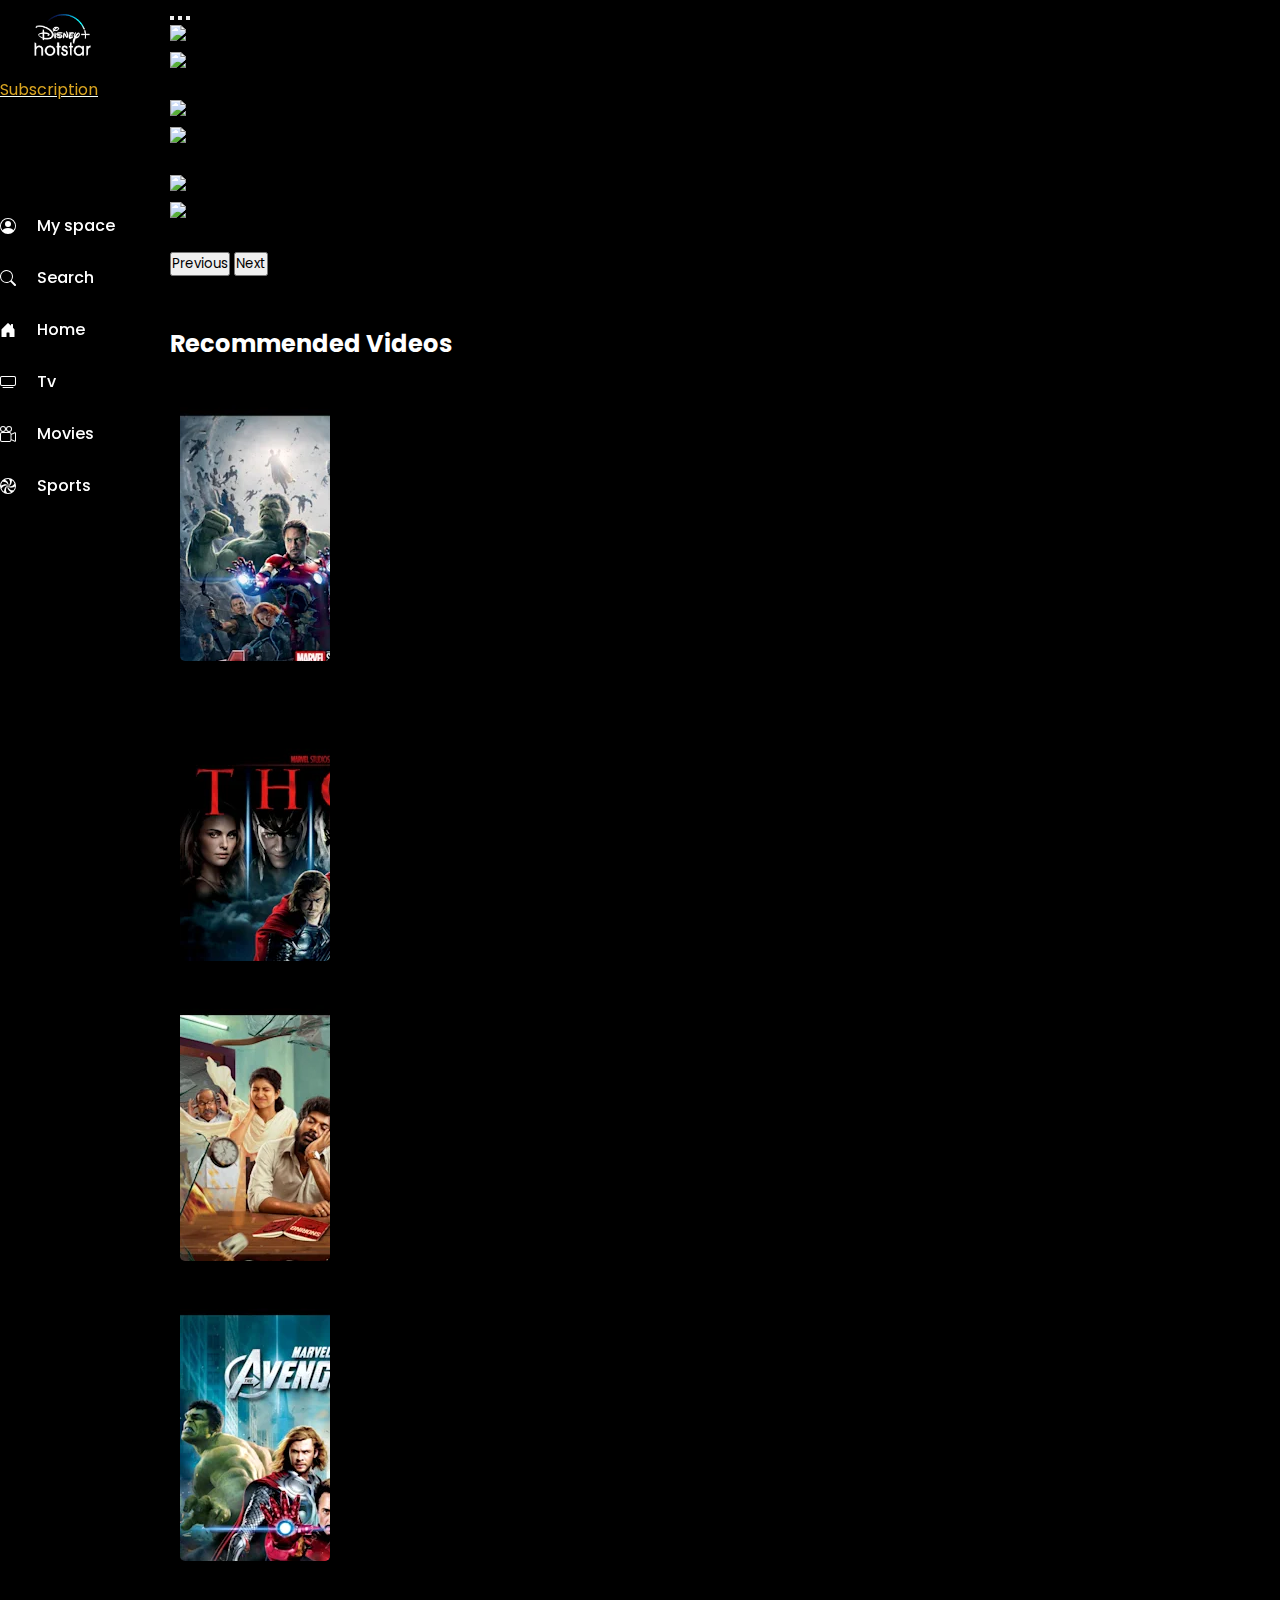
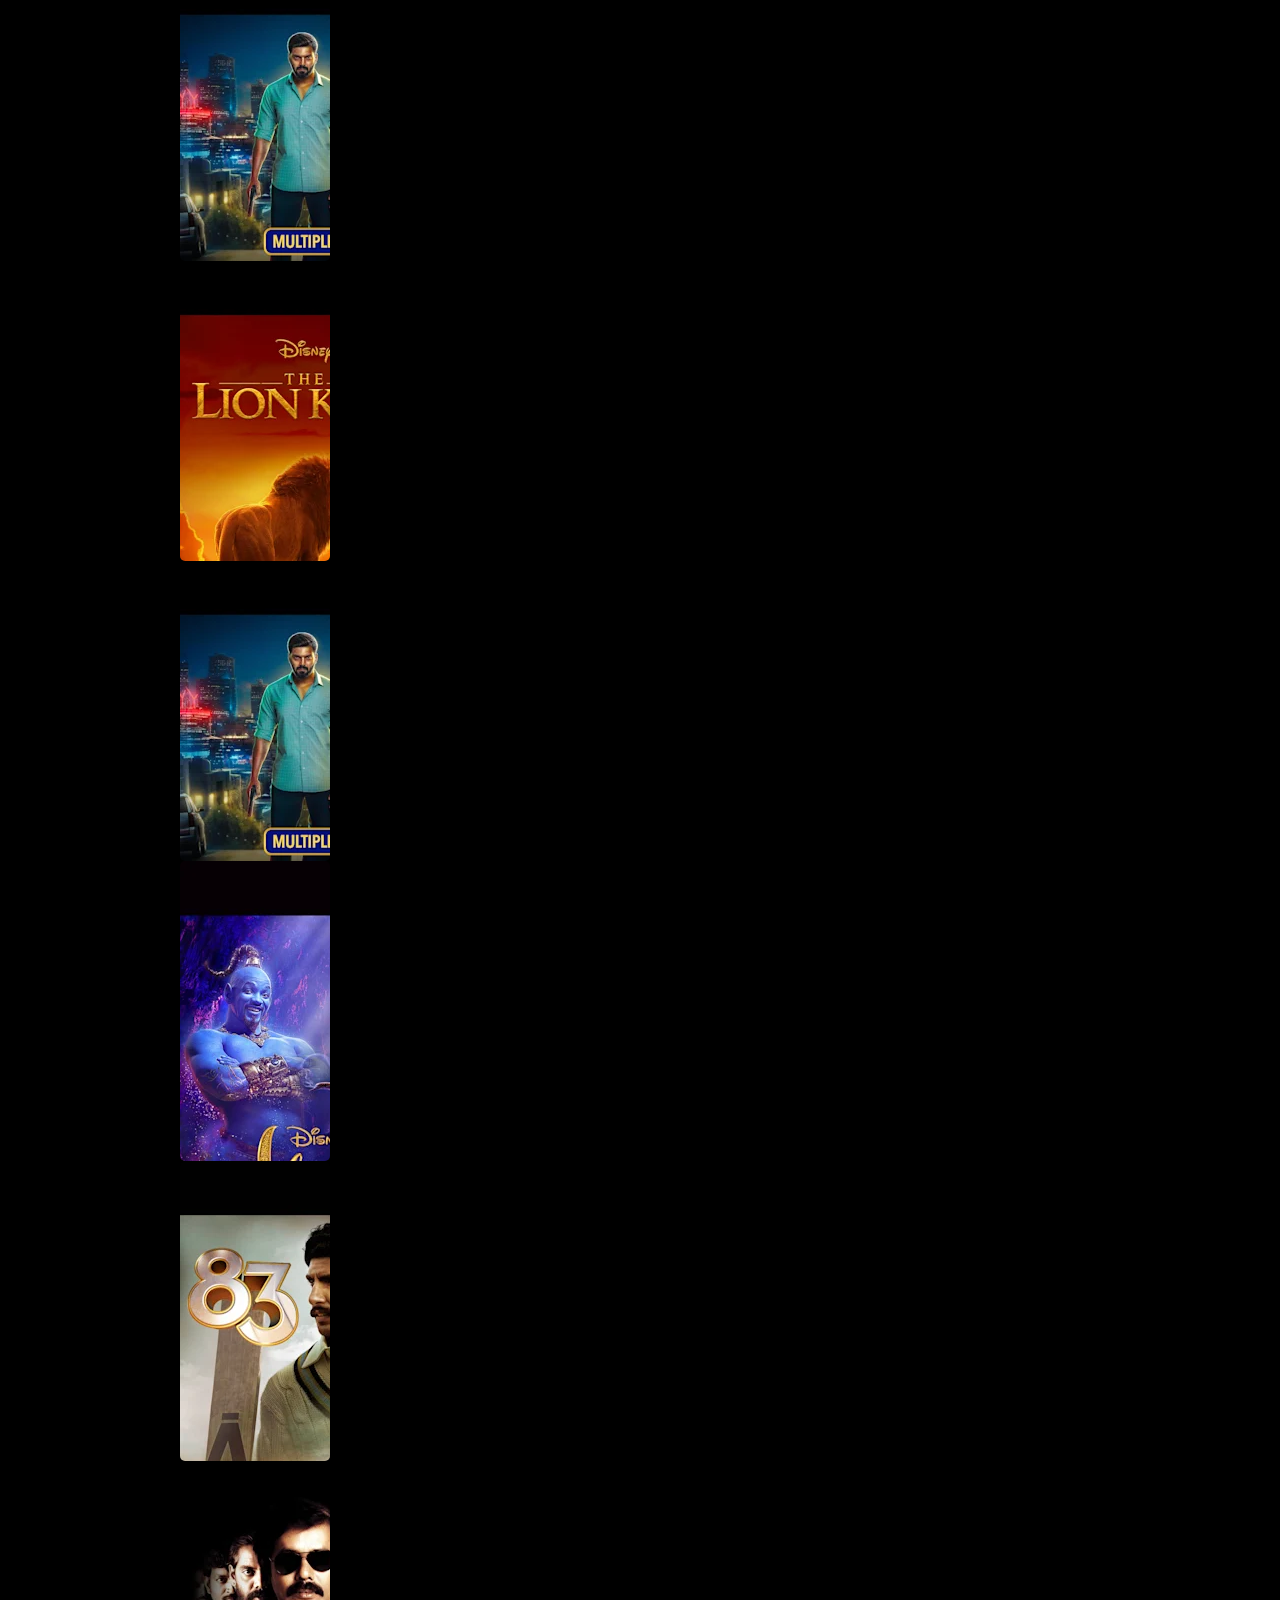
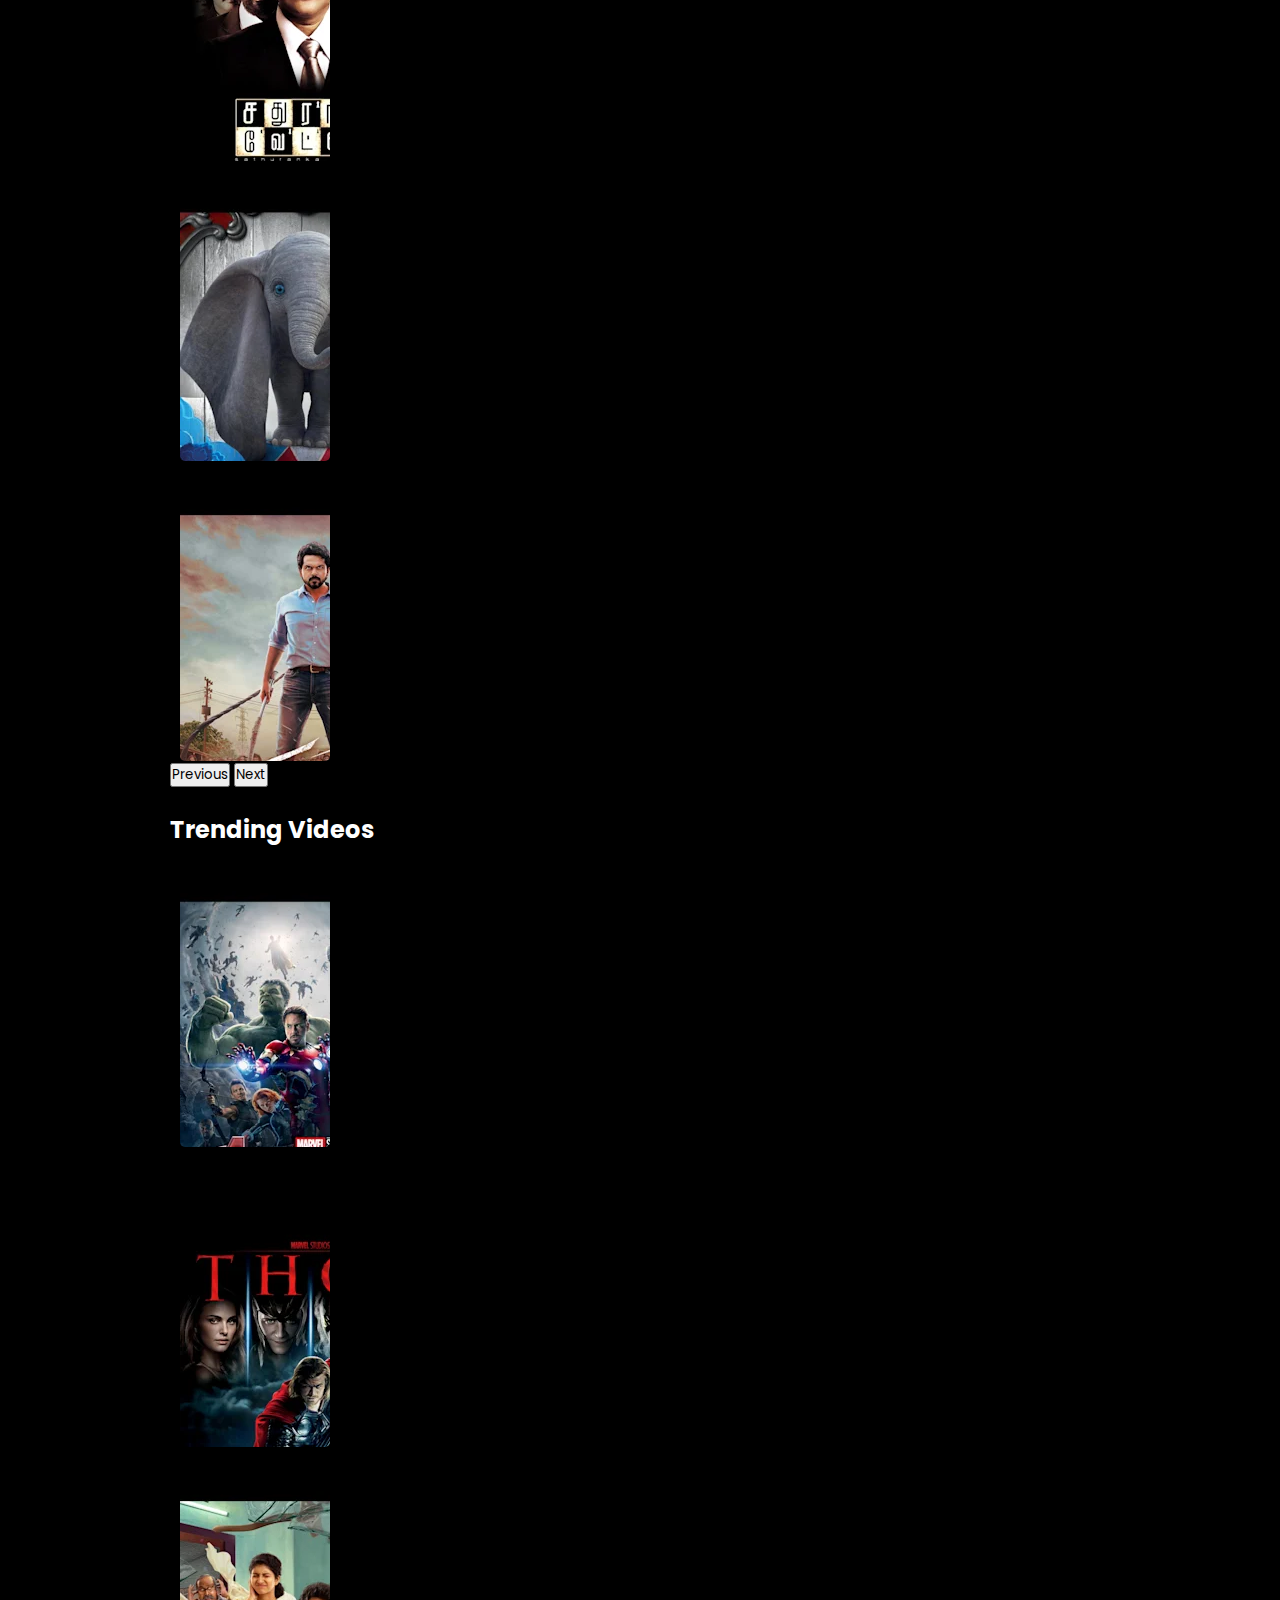
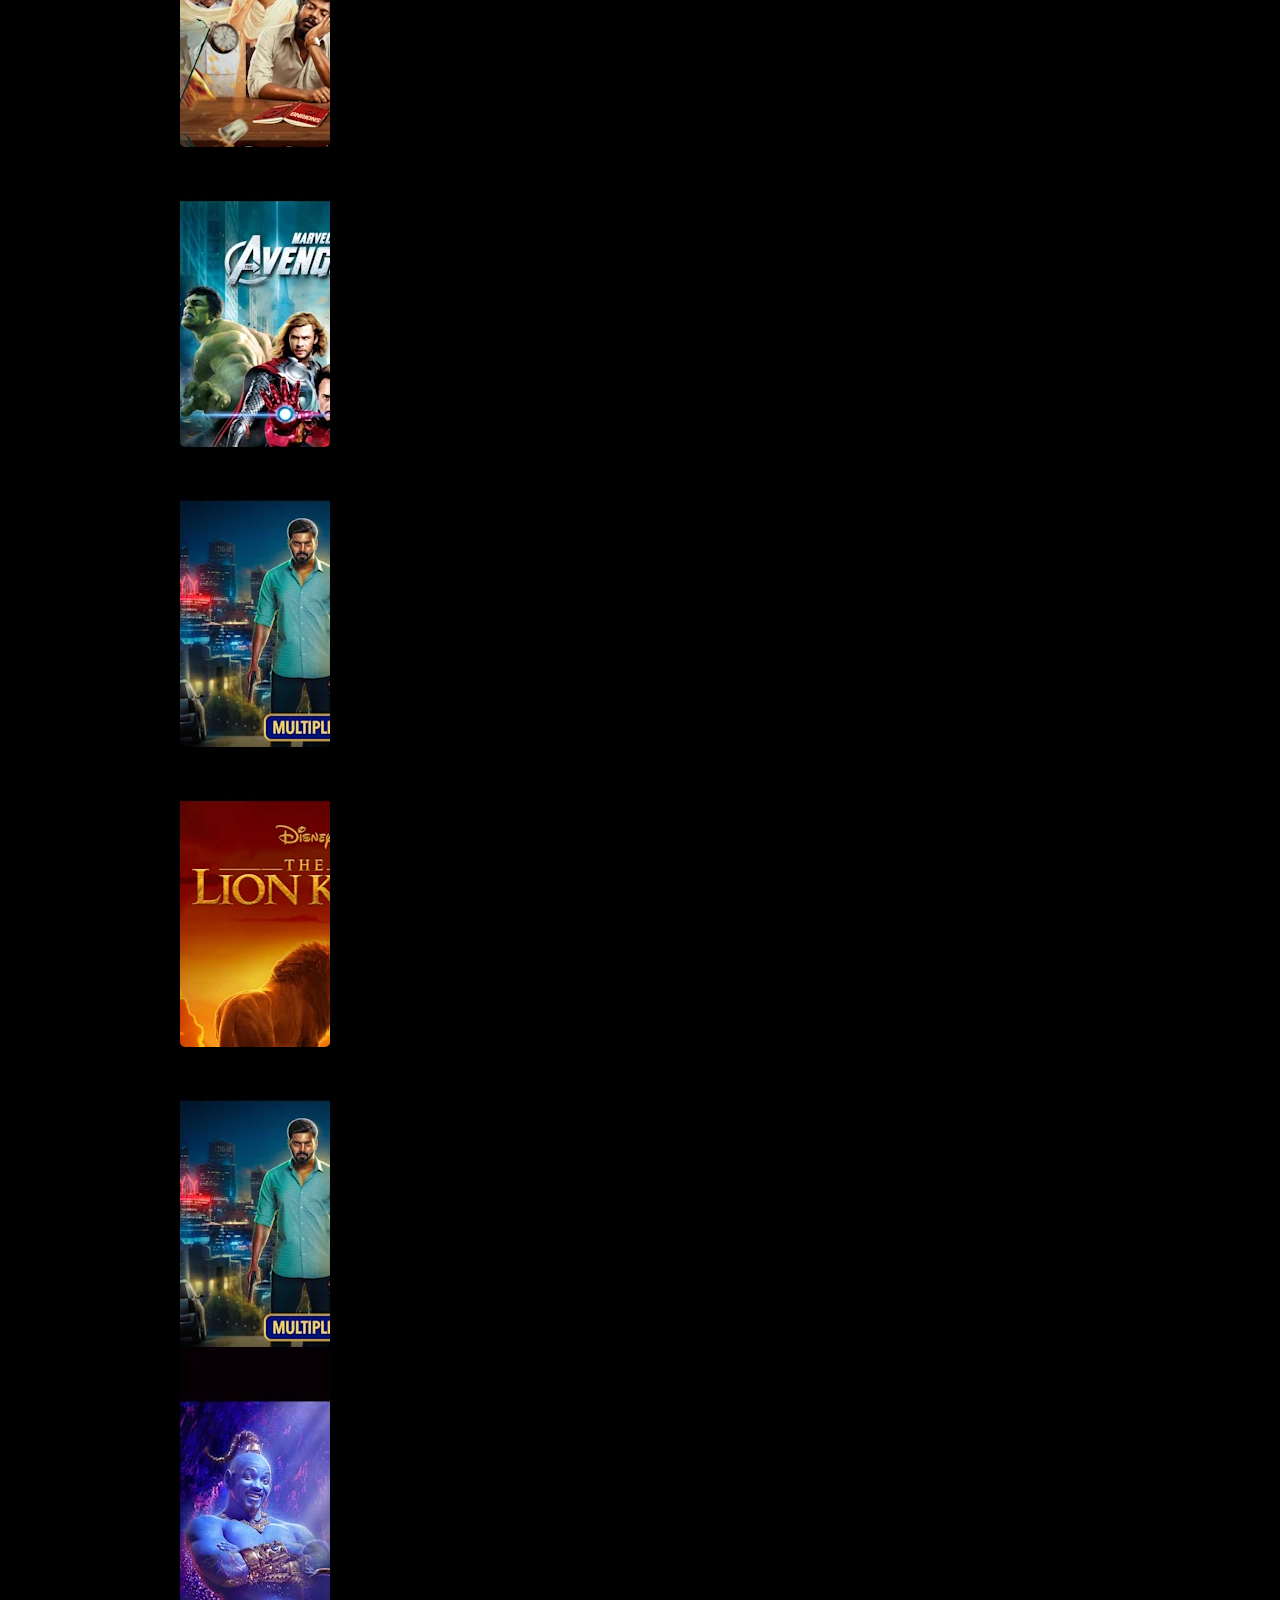
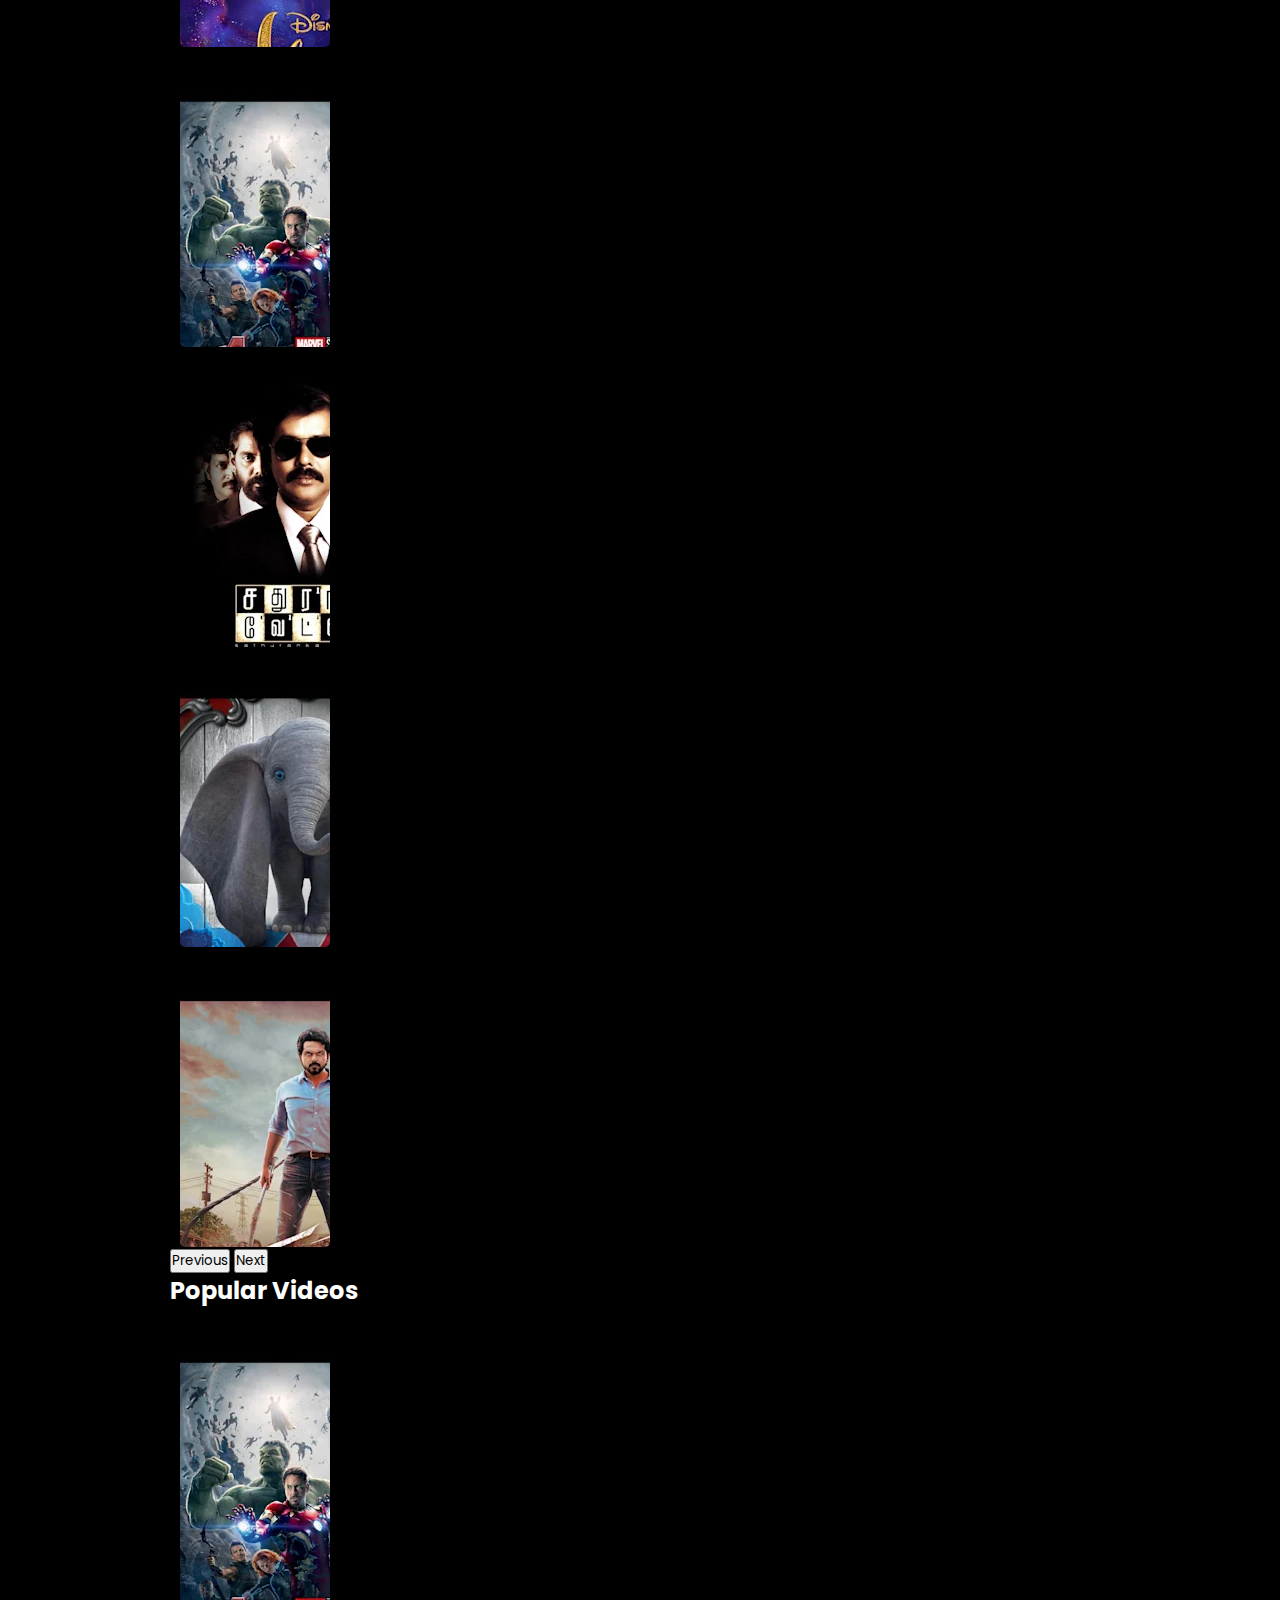
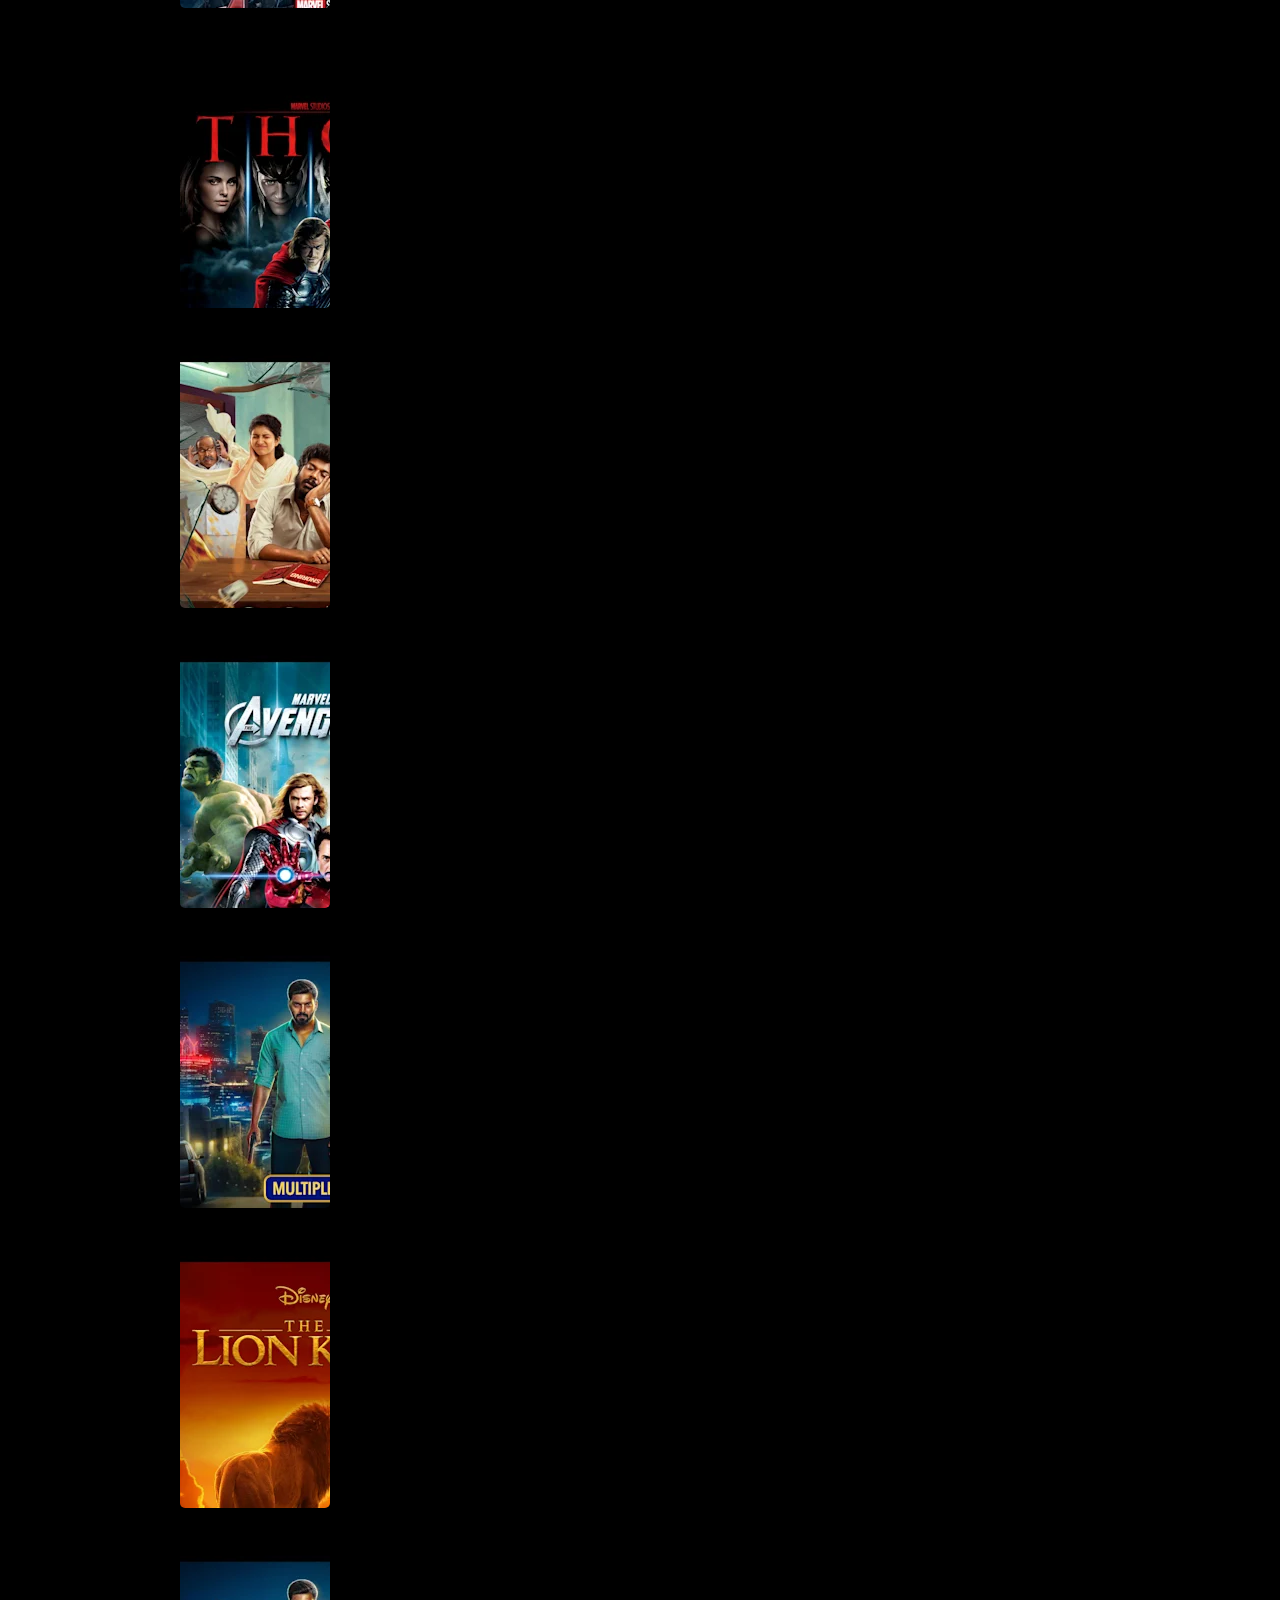
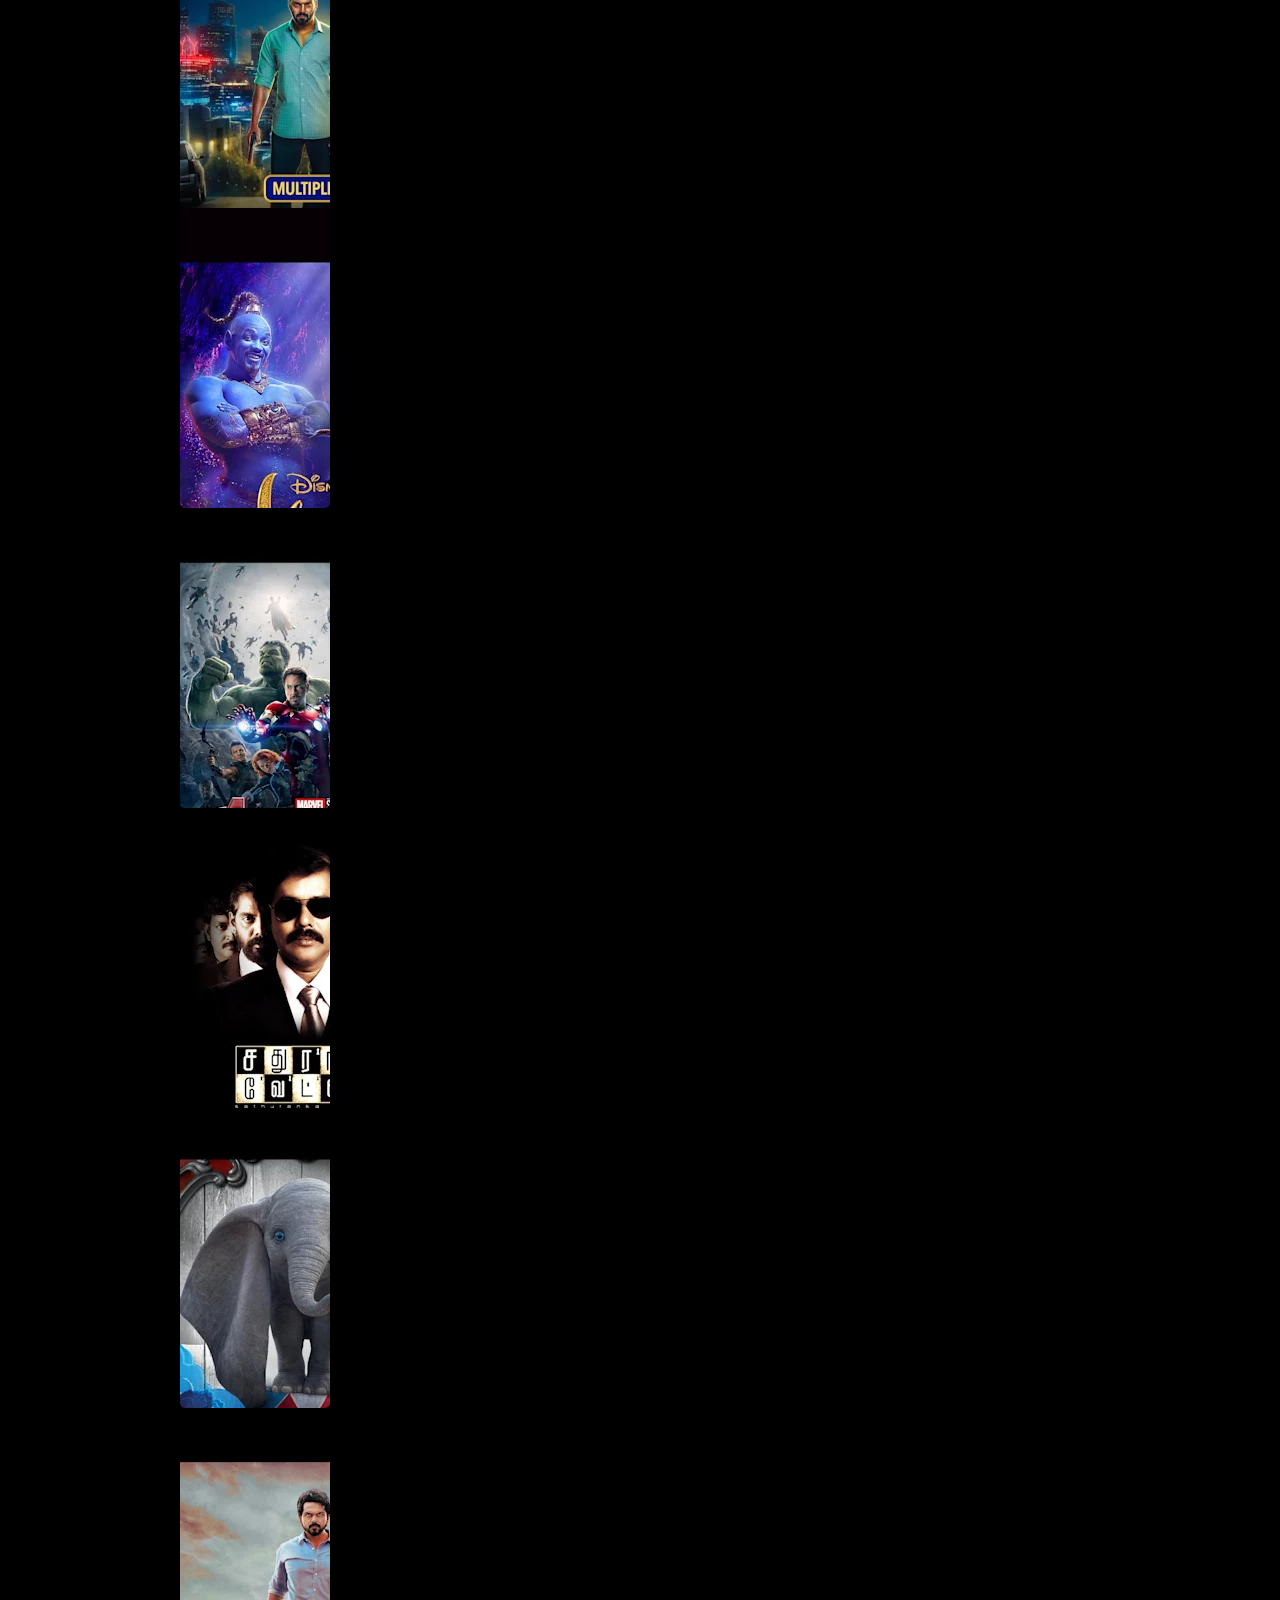
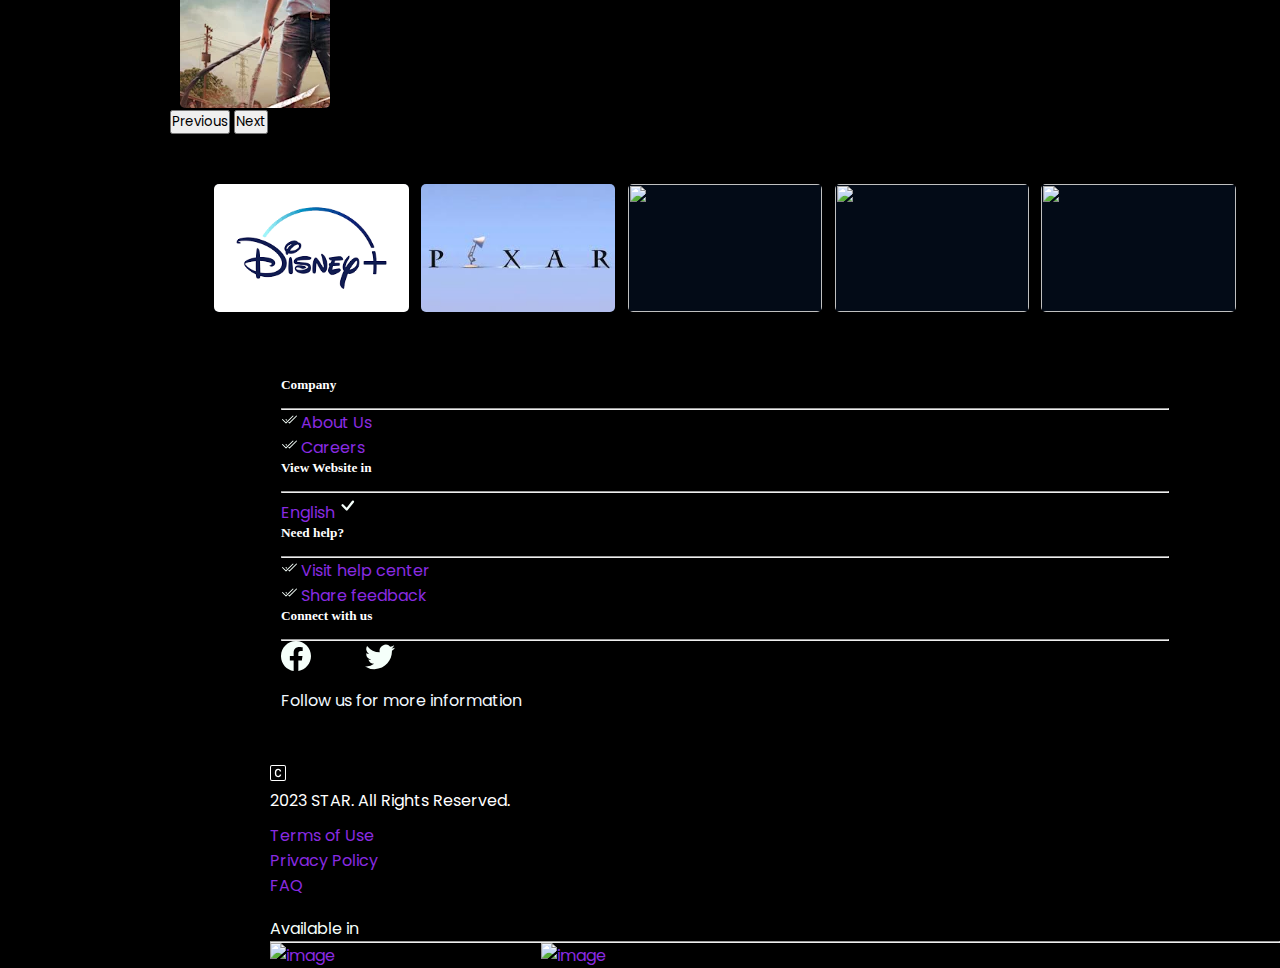
==== commit 42d13c7a: "push done" ====
--- a/index.html
+++ b/index.html
@@ -51,157 +51,170 @@
       <br>
 
       <div class="mainsection">
-        <h2>Recommended Videos</h2>
+        <h2 style="color: white;">Recommended Videos</h2>
         <div id="carouselExampleIndicators" class="carousel slide">
           <div class="carousel-inner">
             <div class="carousel-item active">
               <div class="row">
-                <div class="col">
+                <div class="col owl">
                   <img
                     src="img/1.webp"
                     class="d-block w-100"
                     alt="..."
                   />
-                  <p>
-                    <b>Jailer</b>
-                    <br /> Action/Thriller/Drama
-                  </p>
-                </div>
-                <div class="col">
+                  <div class="card-body">
+                    <h2 class="name">AVENGERS-Age of ultron</h2>
+                    <h6 class="des">Lorem ipsum dolor sit amet consectetur.</h6>
+                    <button class="watchlist-btn">add  watchlist</button>
+                </div>
+                  
+                </div>
+                <div class="col owl">
                   <img
                     src="img/2.webp"
                     class="d-block w-100"
                     alt="..."
                   />
-                  <p>
-                    <b>DD Returns</b>
-                    <br />
-                    Horror/Comedy
-                  </p>
-                </div>
-                <div class="col">
+                  <div class="card-body">
+                    <h2 class="name">THOR</h2>
+                    <h6 class="des">Lorem ipsum dolor sit amet consectetur.</h6>
+                    <button class="watchlist-btn">add  watchlist</button>
+                </div>
+                  
+                </div>
+                <div class="col owl">
                   <img
                     src="img/21.webp"
                     class="d-block w-100"
                     alt="..."
                   />
-                  <p>
-                    <b>DD Returns</b>
-                    <br />
-                    Horror/Comedy
-                  </p>
-                </div>
-                <div class="col">
+                  <div class="card-body">
+                    <h2 class="name">GOOD NIGHT</h2>
+                    <h6 class="des">Lorem ipsum dolor sit amet consectetur.</h6>
+                    <button class="watchlist-btn">add  watchlist</button>
+                </div>
+                  
+                </div>
+                <div class="col owl">
                   <img
                     src="img/875215-v.webp"
                     class="d-block w-100"
                     alt="..."
                   />
-                  <p>
-                    <b>DD Returns</b>
-                    <br />
-                    Horror/Comedy
-                  </p>
-                </div>
-                <div class="col">
+                  <div class="card-body">
+                    <h2 class="name">AVENGERS</h2>
+                    <h6 class="des">Lorem ipsum dolor sit amet consectetur.</h6>
+                    <button class="watchlist-btn">add  watchlist</button>
+                </div>
+                  
+                </div>
+                <div class="col owl">
                   <img
                     src="img/16.webp"
                     class="d-block w-100"
                     alt="..."
                   />
-                  <p>
-                    <b>DD Returns</b>
-                    <br />
-                    Horror/Comedy
-                  </p>
-                </div>
-                <div class="col">
-                  <img
-                    src="img/4.webp"
-                    class="d-block w-100"
-                    alt="..."
-                  />
-                  <p>
-                    <b>DD Returns</b>
-                    <br />
-                    Horror/Comedy
-                  </p>
+                  <div class="card-body">
+                    <h2 class="name">TEDDY</h2>
+                    <h6 class="des">Lorem ipsum dolor sit amet consectetur.</h6>
+                    <button class="watchlist-btn">add  watchlist</button>
+                </div>
+                 
+                </div>
+                <div class="col owl">
+                  <img
+                    src="img/5.webp"
+                    class="d-block w-100"
+                    alt="..."
+                  />
+                  <div class="card-body">
+                    <h2 class="name">THE LION KING</h2>
+                    <h6 class="des">Lorem ipsum dolor sit amet consectetur.</h6>
+                    <button class="watchlist-btn">add  watchlist</button>
+                </div>
+                 
                 </div>
               </div>
             </div>
             <div class="carousel-item">
               <div class="row">
-                <div class="col">
+                <div class="col owl">
                   <img
                     src="img/16.webp"
                     class="d-block w-100"
                     alt="..."
                   />
-                  <p>
-                    <b>DD Returns</b>
-                    <br />
-                    Horror/Comedy
-                  </p>
-                </div>
-                <div class="col">
+                  <div class="card-body">
+                    <h2 class="name">TEDDY</h2>
+                    <h6 class="des">Lorem ipsum dolor sit amet consectetur.</h6>
+                    <button class="watchlist-btn">add  watchlist</button>
+                </div>
+                 
+                </div>
+                <div class="col owl">
                   <img
                     src="img/6.webp"
                     class="d-block w-100"
                     alt="..."
                   />
-                  <p>
-                    <b>DD Returns</b>
-                    <br />
-                    Horror/Comedy
-                  </p>
-                </div>
-                <div class="col">
-                  <img
-                    src="img/7.webp"
-                    class="d-block w-100"
-                    alt="..."
-                  />
-                  <p>
-                    <b>DD Returns</b>
-                    <br />
-                    Horror/Comedy
-                  </p>
-                </div>
-                <div class="col">
-                  <img
-                    src="img/13.webp"
-                    class="d-block w-100"
-                    alt="..."
-                  />
-                  <p>
-                    <b>DD Returns</b>
-                    <br />
-                    Horror/Comedy
-                  </p>
-                </div>
-                <div class="col">
+                  <div class="card-body">
+                    <h2 class="name">ALADDIN</h2>
+                    <h6 class="des">Lorem ipsum dolor sit amet consectetur.</h6>
+                    <button class="watchlist-btn">add  watchlist</button>
+                </div>
+                 
+                </div>
+                <div class="col owl">
+                  <img
+                    src="img/11.webp"
+                    class="d-block w-100"
+                    alt="..."
+                  />
+                  <div class="card-body">
+                    <h2 class="name">83</h2>
+                    <h6 class="des">Lorem ipsum dolor sit amet consectetur.</h6>
+                    <button class="watchlist-btn">add  watchlist</button>
+                </div>
+                  
+                </div>
+                <div class="col owl">
+                  <img
+                    src="img/18.webp"
+                    class="d-block w-100"
+                    alt="..."
+                  />
+                  <div class="card-body">
+                    <h2 class="name">SADURANGA VETTAI</h2>
+                    <h6 class="des">Lorem ipsum dolor sit amet consectetur.</h6>
+                    <button class="watchlist-btn">add  watchlist</button>
+                </div>
+                    
+                </div>
+                <div class="col owl">
                   <img
                     src="img/9.webp"
                     class="d-block w-100"
                     alt="..."
                   />
-                  <p>
-                    <b>DD Returns</b>
-                    <br />
-                    Horror/Comedy
-                  </p>
-                </div>
-                <div class="col">
+                  <div class="card-body">
+                    <h2 class="name">DUMBO</h2>
+                    <h6 class="des">Lorem ipsum dolor sit amet consectetur.</h6>
+                    <button class="watchlist-btn">add  watchlist</button>
+                </div>
+                  
+                </div>
+                <div class="col owl">
                   <img
                     src="img/14.webp"
                     class="d-block w-100"
                     alt="..."
                   />
-                  <p>
-                    <b>DD Returns</b>
-                    <br />
-                    Horror/Comedy
-                  </p>
+                  <div class="card-body">
+                    <h2 class="name">SULTHAN</h2>
+                    <h6 class="des">Lorem ipsum dolor sit amet consectetur.</h6>
+                    <button class="watchlist-btn">add  watchlist</button>
+                </div>
+                  
                 </div>
               </div>
             </div>
@@ -225,164 +238,177 @@
             <span class="visually-hidden">Next</span>
           </button>
         </div>
-        <br><br>
+        <br>
         <div class="mainsection">
-          <h2>Recommended Videos</h2>
+          <h2 style="color: white;">Trending Videos</h2>
           <div id="carouselExampleIndicators1" class="carousel slide">
             <div class="carousel-inner">
               <div class="carousel-item active">
                 <div class="row">
-                  <div class="col">
+                  <div class="col owl">
                     <img
                       src="img/1.webp"
                       class="d-block w-100"
                       alt="..."
                     />
-                    <p>
-                      <b>Jailer</b>
-                      <br /> Action/Thriller/Drama
-                    </p>
-                  </div>
-                  <div class="col">
+                    <div class="card-body">
+                      <h2 class="name">AVENGERS-Age Of ultron</h2>
+                      <h6 class="des">Lorem ipsum dolor sit amet consectetur.</h6>
+                      <button class="watchlist-btn">add  watchlist</button>
+                  </div>
+                   
+                  </div>
+                  <div class="col owl">
                     <img
                       src="img/2.webp"
                       class="d-block w-100"
                       alt="..."
                     />
-                    <p>
-                      <b>DD Returns</b>
-                      <br />
-                      Horror/Comedy
-                    </p>
-                  </div>
-                  <div class="col">
+                    <div class="card-body">
+                      <h2 class="name">THOR</h2>
+                      <h6 class="des">Lorem ipsum dolor sit amet consectetur.</h6>
+                      <button class="watchlist-btn">add  watchlist</button>
+                  </div>
+                  
+                  </div>
+                  <div class="col owl">
                     <img
                       src="img/21.webp"
                       class="d-block w-100"
                       alt="..."
                     />
-                    <p>
-                      <b>DD Returns</b>
-                      <br />
-                      Horror/Comedy
-                    </p>
-                  </div>
-                  <div class="col">
+                    <div class="card-body">
+                      <h2 class="name">GOOD NIGHT</h2>
+                      <h6 class="des">Lorem ipsum dolor sit amet consectetur.</h6>
+                      <button class="watchlist-btn">add  watchlist</button>
+                  </div>
+                    
+                  </div>
+                  <div class="col owl">
                     <img
                       src="img/875215-v.webp"
                       class="d-block w-100"
                       alt="..."
                     />
-                    <p>
-                      <b>DD Returns</b>
-                      <br />
-                      Horror/Comedy
-                    </p>
-                  </div>
-                  <div class="col">
+                    <div class="card-body">
+                      <h2 class="name">AVENGERS</h2>
+                      <h6 class="des">Lorem ipsum dolor sit amet consectetur.</h6>
+                      <button class="watchlist-btn">add  watchlist</button>
+                  </div>
+                    
+                  </div>
+                  <div class="col owl">
                     <img
                       src="img/16.webp"
                       class="d-block w-100"
                       alt="..."
                     />
-                    <p>
-                      <b>DD Returns</b>
-                      <br />
-                      Horror/Comedy
-                    </p>
-                  </div>
-                  <div class="col">
-                    <img
-                      src="img/4.webp"
-                      class="d-block w-100"
-                      alt="..."
-                    />
-                    <p>
-                      <b>DD Returns</b>
-                      <br />
-                      Horror/Comedy
-                    </p>
+                    <div class="card-body">
+                      <h2 class="name">TEDDY</h2>
+                      <h6 class="des">Lorem ipsum dolor sit amet consectetur.</h6>
+                      <button class="watchlist-btn">add  watchlist</button>
+                  </div>
+                    
+                  </div>
+                  <div class="col owl">
+                    <img
+                      src="img/5.webp"
+                      class="d-block w-100"
+                      alt="..."
+                    />
+                    <div class="card-body">
+                      <h2 class="name">THE LION KING</h2>
+                      <h6 class="des">Lorem ipsum dolor sit amet consectetur.</h6>
+                      <button class="watchlist-btn">add  watchlist</button>
+                  </div>
+                    
                   </div>
                 </div>
               </div>
               <div class="carousel-item">
                 <div class="row">
-                  <div class="col">
+                  <div class="col owl">
                     <img
                       src="img/16.webp"
                       class="d-block w-100"
                       alt="..."
                     />
-                    <p>
-                      <b>DD Returns</b>
-                      <br />
-                      Horror/Comedy
-                    </p>
-                  </div>
-                  <div class="col">
+                    <div class="card-body">
+                      <h2 class="name">TEDDY</h2>
+                      <h6 class="des">Lorem ipsum dolor sit amet consectetur.</h6>
+                      <button class="watchlist-btn">add  watchlist</button>
+                  </div>
+                    
+                  </div>
+                  <div class="col owl">
                     <img
                       src="img/6.webp"
                       class="d-block w-100"
                       alt="..."
                     />
-                    <p>
-                      <b>DD Returns</b>
-                      <br />
-                      Horror/Comedy
-                    </p>
-                  </div>
-                  <div class="col">
-                    <img
-                      src="img/7.webp"
-                      class="d-block w-100"
-                      alt="..."
-                    />
-                    <p>
-                      <b>DD Returns</b>
-                      <br />
-                      Horror/Comedy
-                    </p>
-                  </div>
-                  <div class="col">
-                    <img
-                      src="img/13.webp"
-                      class="d-block w-100"
-                      alt="..."
-                    />
-                    <p>
-                      <b>DD Returns</b>
-                      <br />
-                      Horror/Comedy
-                    </p>
-                  </div>
-                  <div class="col">
+                    <div class="card-body">
+                      <h2 class="name">ALADDIN</h2>
+                      <h6 class="des">Lorem ipsum dolor sit amet consectetur.</h6>
+                      <button class="watchlist-btn">add  watchlist</button>
+                  </div>
+                   
+                  </div>
+                  <div class="col owl">
+                    <img
+                      src="img/1.webp"
+                      class="d-block w-100"
+                      alt="..."
+                    />
+                    <div class="card-body">
+                      <h2 class="name">83</h2>
+                      <h6 class="des">Lorem ipsum dolor sit amet consectetur.</h6>
+                      <button class="watchlist-btn">add  watchlist</button>
+                  </div>
+                    
+                  </div>
+                  <div class="col owl">
+                    <img
+                      src="img/18.webp"
+                      class="d-block w-100"
+                      alt="..."
+                    />
+                    <div class="card-body">
+                      <h2 class="name">SADURANGA VETTAI</h2>
+                      <h6 class="des">Lorem ipsum dolor sit amet consectetur.</h6>
+                      <button class="watchlist-btn">add  watchlist</button>
+                  </div>
+                   
+                  </div>
+                  <div class="col owl">
                     <img
                       src="img/9.webp"
                       class="d-block w-100"
                       alt="..."
                     />
-                    <p>
-                      <b>DD Returns</b>
-                      <br />
-                      Horror/Comedy
-                    </p>
-                  </div>
-                  <div class="col">
+                    <div class="card-body">
+                      <h2 class="name">DUMBO</h2>
+                      <h6 class="des">Lorem ipsum dolor sit amet consectetur.</h6>
+                      <button class="watchlist-btn">add  watchlist</button>
+                  </div>
+                    
+                  </div>
+                  <div class="col owl">
                     <img
                       src="img/14.webp"
                       class="d-block w-100"
                       alt="..."
                     />
-                    <p>
-                      <b>DD Returns</b>
-                      <br />
-                      Horror/Comedy
-                    </p>
-                  </div>
-                </div>
-              </div>
-            </div>
-            <button
+                    <div class="card-body">
+                      <h2 class="name">SULTHAN</h2>
+                      <h6 class="des">Lorem ipsum dolor sit amet consectetur.</h6>
+                      <button class="watchlist-btn">add  watchlist</button>
+                  </div>
+                    
+                  </div>
+                </div>
+              </div>
+            </div>
+            <button 
               class="carousel-control-prev"
               type="button"
               data-bs-target="#carouselExampleIndicators1"
@@ -400,81 +426,278 @@
               <span class="carousel-control-next-icon" aria-hidden="true"></span>
               <span class="visually-hidden">Next</span>
             </button>
-          </div><br><br>
+          </div>
+          <div class="mainsection">
+            <h2 style="color: white;">Popular Videos</h2>
+            <div id="carouselExampleIndicators2" class="carousel slide">
+              <div class="carousel-inner">
+                <div class="carousel-item active">
+                  <div class="row">
+                    <div class="col owl">
+                      <img
+                        src="img/1.webp"
+                        class="d-block w-100"
+                        alt="..."
+                      />
+                      <div class="card-body">
+                        <h2 class="name">AVENGERS-Age Of ultron</h2>
+                        <h6 class="des">Lorem ipsum dolor sit amet consectetur.</h6>
+                        <button class="watchlist-btn">add  watchlist</button>
+                    </div>
+                     
+                    </div>
+                    <div class="col owl">
+                      <img
+                        src="img/2.webp"
+                        class="d-block w-100"
+                        alt="..."
+                      />
+                      <div class="card-body">
+                        <h2 class="name">THOR</h2>
+                        <h6 class="des">Lorem ipsum dolor sit amet consectetur.</h6>
+                        <button class="watchlist-btn">add  watchlist</button>
+                    </div>
+                    
+                    </div>
+                    <div class="col owl">
+                      <img
+                        src="img/21.webp"
+                        class="d-block w-100"
+                        alt="..."
+                      />
+                      <div class="card-body">
+                        <h2 class="name">GOOD NIGHT</h2>
+                        <h6 class="des">Lorem ipsum dolor sit amet consectetur.</h6>
+                        <button class="watchlist-btn">add  watchlist</button>
+                    </div>
+                      
+                    </div>
+                    <div class="col owl">
+                      <img
+                        src="img/875215-v.webp"
+                        class="d-block w-100"
+                        alt="..."
+                      />
+                      <div class="card-body">
+                        <h2 class="name">AVENGERS</h2>
+                        <h6 class="des">Lorem ipsum dolor sit amet consectetur.</h6>
+                        <button class="watchlist-btn">add  watchlist</button>
+                    </div>
+                      
+                    </div>
+                    <div class="col owl">
+                      <img
+                        src="img/16.webp"
+                        class="d-block w-100"
+                        alt="..."
+                      />
+                      <div class="card-body">
+                        <h2 class="name">TEDDY</h2>
+                        <h6 class="des">Lorem ipsum dolor sit amet consectetur.</h6>
+                        <button class="watchlist-btn">add  watchlist</button>
+                    </div>
+                      
+                    </div>
+                    <div class="col owl">
+                      <img
+                        src="img/5.webp"
+                        class="d-block w-100"
+                        alt="..."
+                      />
+                      <div class="card-body">
+                        <h2 class="name">THE LION KING</h2>
+                        <h6 class="des">Lorem ipsum dolor sit amet consectetur.</h6>
+                        <button class="watchlist-btn">add  watchlist</button>
+                    </div>
+                      
+                    </div>
+                  </div>
+                </div>
+                <div class="carousel-item">
+                  <div class="row">
+                    <div class="col owl">
+                      <img
+                        src="img/16.webp"
+                        class="d-block w-100"
+                        alt="..."
+                      />
+                      <div class="card-body">
+                        <h2 class="name">TEDDY</h2>
+                        <h6 class="des">Lorem ipsum dolor sit amet consectetur.</h6>
+                        <button class="watchlist-btn">add  watchlist</button>
+                    </div>
+                      
+                    </div>
+                    <div class="col owl">
+                      <img
+                        src="img/6.webp"
+                        class="d-block w-100"
+                        alt="..."
+                      />
+                      <div class="card-body">
+                        <h2 class="name">ALADDIN</h2>
+                        <h6 class="des">Lorem ipsum dolor sit amet consectetur.</h6>
+                        <button class="watchlist-btn">add  watchlist</button>
+                    </div>
+                     
+                    </div>
+                    <div class="col owl">
+                      <img
+                        src="img/1.webp"
+                        class="d-block w-100"
+                        alt="..."
+                      />
+                      <div class="card-body">
+                        <h2 class="name">83</h2>
+                        <h6 class="des">Lorem ipsum dolor sit amet consectetur.</h6>
+                        <button class="watchlist-btn">add  watchlist</button>
+                    </div>
+                      
+                    </div>
+                    <div class="col owl">
+                      <img
+                        src="img/18.webp"
+                        class="d-block w-100"
+                        alt="..."
+                      />
+                      <div class="card-body">
+                        <h2 class="name">SADURANGA VETTAI</h2>
+                        <h6 class="des">Lorem ipsum dolor sit amet consectetur.</h6>
+                        <button class="watchlist-btn">add  watchlist</button>
+                    </div>
+                     
+                    </div>
+                    <div class="col owl">
+                      <img
+                        src="img/9.webp"
+                        class="d-block w-100"
+                        alt="..."
+                      />
+                      <div class="card-body">
+                        <h2 class="name">DUMBO</h2>
+                        <h6 class="des">Lorem ipsum dolor sit amet consectetur.</h6>
+                        <button class="watchlist-btn">add  watchlist</button>
+                    </div>
+                      
+                    </div>
+                    <div class="col owl">
+                      <img
+                        src="img/14.webp"
+                        class="d-block w-100"
+                        alt="..."
+                      />
+                      <div class="card-body">
+                        <h2 class="name">SULTHAN</h2>
+                        <h6 class="des">Lorem ipsum dolor sit amet consectetur.</h6>
+                        <button class="watchlist-btn">add  watchlist</button>
+                    </div>
+                      
+                    </div>
+                  </div>
+                </div>
+              </div>
+              <button 
+                class="carousel-control-prev"
+                type="button"
+                data-bs-target="#carouselExampleIndicators2"
+                data-bs-slide="prev"
+              >
+                <span class="carousel-control-prev-icon" aria-hidden="true"></span>
+                <span class="visually-hidden">Previous</span>
+              </button>
+              <button
+                class="carousel-control-next"
+                type="button"
+                data-bs-target="#carouselExampleIndicators2"
+                data-bs-slide="next"
+              >
+                <span class="carousel-control-next-icon" aria-hidden="true"></span>
+                <span class="visually-hidden">Next</span>
+              </button>
+            </div><br><br>
           <div class="container cent">
             <div class="video-card-container">
               <div class="video-card">
                   <img src="img/download1.png" class="video-card-image" alt="">
-                  <video src="https://img10.hotstar.com/video/upload/sources/r1/cms/animations/qh3yh_1587393133132" mute loop class="card-video"></video>
+                  <video src="video/qh3yh_1587393133132.mp4" mute loop class="card-video"></video>
               </div>
           
               <div class="video-card">
                   <img src="[data-uri]" class="video-card-image" alt="">
-                  <video src="https://img10.hotstar.com/video/upload/sources/r1/cms/animations/a6lr0r_1587393331483" mute loop class="card-video"></video>
+                  <video src="video/1on5cf_15873932325491.mp4" mute loop class="card-video"></video>
               </div>
           
               <div class="video-card">
                   <img src="https://www.redwolf.in/image/catalog/coasters/marvel-comic-logo-coaster.jpg" class="video-card-image" alt="">
-                  <video src="https://img10.hotstar.com/video/upload/sources/r1/cms/animations/1on5cf_1587393232549" mute loop class="card-video"></video>
+                  <video src="video/1on5cf_1587393232549.mp4" mute loop class="card-video"></video>
               </div>
           
               <div class="video-card">
                   <img src="https://wallpapercave.com/wp/Tpiqrsm.jpg" class="video-card-image" alt="">
-                  <video src="https://img10.hotstar.com/video/upload/sources/r1/cms/animations/utwmfd_1587393376512" mute loop class="card-video"></video>
+                  <video src="video/utwmfd_1587393376512.mp4" mute loop class="card-video"></video>
               </div>
           
               <div class="video-card">
                   <img src="https://png.pngitem.com/pimgs/s/212-2126988_national-geographic-logo-transparent-background-hd-png-download.png" class="video-card-image" alt="">
-                  <video src="https://img10.hotstar.com/video/upload/sources/r1/cms/animations/ojerhm_1587393280208" mute loop class="card-video"></video>
+                  <video src="video/ojerhm_1587393280208.mp4" mute loop class="card-video"></video>
               </div>
           </div>
-          </div>
-      <aside class="sidebar">
-        <div class="logo">
-         <a href="#" > <img src="img/download1.png" alt="logo" style="height: 70px; background-color: rgb(26, 141, 170);">
-          <h7 style="color: goldenrod;">Subscription</h7></a>
-        </div>
-        <ul class="links">
-          <li>
-              <svg xmlns="http://www.w3.org/2000/svg" width="16" height="16" fill="currentColor" class="bi bi-person-circle" viewBox="0 0 16 16">
-                  <path d="M11 6a3 3 0 1 1-6 0 3 3 0 0 1 6 0z"/>
-                  <path fill-rule="evenodd" d="M0 8a8 8 0 1 1 16 0A8 8 0 0 1 0 8zm8-7a7 7 0 0 0-5.468 11.37C3.242 11.226 4.805 10 8 10s4.757 1.225 5.468 2.37A7 7 0 0 0 8 1z"/>
-                </svg>
-            <span class="material-symbols-outlined"></span>
-            <a href="login/login.html">My space</a>
-          </li><br>
-          <li>
-              <svg xmlns="http://www.w3.org/2000/svg" width="16" height="16" fill="currentColor" class="bi bi-search" viewBox="0 0 16 16">
-                  <path d="M11.742 10.344a6.5 6.5 0 1 0-1.397 1.398h-.001c.03.04.062.078.098.115l3.85 3.85a1 1 0 0 0 1.415-1.414l-3.85-3.85a1.007 1.007 0 0 0-.115-.1zM12 6.5a5.5 5.5 0 1 1-11 0 5.5 5.5 0 0 1 11 0z"/>
-                </svg>
-            <span class="material-symbols-outlined"></span>
-            <a href="search/search.html">Search</a>
-          </li><br>
-          <li>
-              <svg xmlns="http://www.w3.org/2000/svg" width="16" height="16" fill="currentColor" class="bi bi-house-door-fill" viewBox="0 0 16 16">
-                  <path d="M6.5 14.5v-3.505c0-.245.25-.495.5-.495h2c.25 0 .5.25.5.5v3.5a.5.5 0 0 0 .5.5h4a.5.5 0 0 0 .5-.5v-7a.5.5 0 0 0-.146-.354L13 5.793V2.5a.5.5 0 0 0-.5-.5h-1a.5.5 0 0 0-.5.5v1.293L8.354 1.146a.5.5 0 0 0-.708 0l-6 6A.5.5 0 0 0 1.5 7.5v7a.5.5 0 0 0 .5.5h4a.5.5 0 0 0 .5-.5Z"/>
-                </svg>
-            <span class="material-symbols-outlined"></span>
-            <a href="#">Home</a>
-          </li><br>
-          <li>
-              <svg xmlns="http://www.w3.org/2000/svg" width="16" height="16" fill="currentColor" class="bi bi-tv" viewBox="0 0 16 16">
-                  <path d="M2.5 13.5A.5.5 0 0 1 3 13h10a.5.5 0 0 1 0 1H3a.5.5 0 0 1-.5-.5zM13.991 3l.024.001a1.46 1.46 0 0 1 .538.143.757.757 0 0 1 .302.254c.067.1.145.277.145.602v5.991l-.001.024a1.464 1.464 0 0 1-.143.538.758.758 0 0 1-.254.302c-.1.067-.277.145-.602.145H2.009l-.024-.001a1.464 1.464 0 0 1-.538-.143.758.758 0 0 1-.302-.254C1.078 10.502 1 10.325 1 10V4.009l.001-.024a1.46 1.46 0 0 1 .143-.538.758.758 0 0 1 .254-.302C1.498 3.078 1.675 3 2 3h11.991zM14 2H2C0 2 0 4 0 4v6c0 2 2 2 2 2h12c2 0 2-2 2-2V4c0-2-2-2-2-2z"/>
-                </svg>
-            <span class="material-symbols-outlined"></span>
-            <a href="#">Tv</a>
-          </li><br>
-          <li>
-              <svg xmlns="http://www.w3.org/2000/svg" height="1em" viewBox="0 0 512 512"><!--! Font Awesome Free 6.4.2 by @fontawesome - https://fontawesome.com License - https://fontawesome.com/license (Commercial License) Copyright 2023 Fonticons, Inc. --><path d="M448 32H361.9l-1 1-127 127h92.1l1-1L453.8 32.3c-1.9-.2-3.8-.3-5.8-.3zm64 128V96c0-15.1-5.3-29.1-14-40l-104 104H512zM294.1 32H201.9l-1 1L73.9 160h92.1l1-1 127-127zM64 32C28.7 32 0 60.7 0 96v64H6.1l1-1 127-127H64zM512 192H0V416c0 35.3 28.7 64 64 64H448c35.3 0 64-28.7 64-64V192z"/></svg>
-            <span class="material-symbols-outlined"></span>
-            <a href="#">Movies </a>
-          </li><br>
-          <li>
-            <svg xmlns="http://www.w3.org/2000/svg" height="1em" viewBox="0 0 512 512"><!--! Font Awesome Free 6.4.2 by @fontawesome - https://fontawesome.com License - https://fontawesome.com/license (Commercial License) Copyright 2023 Fonticons, Inc. --><path d="M86.6 64l85.2 85.2C194.5 121.7 208 86.4 208 48c0-14.7-2-28.9-5.7-42.4C158.6 15 119 35.5 86.6 64zM64 86.6C35.5 119 15 158.6 5.6 202.3C19.1 206 33.3 208 48 208c38.4 0 73.7-13.5 101.3-36.1L64 86.6zM256 0c-7.3 0-14.6 .3-21.8 .9C238 16 240 31.8 240 48c0 47.3-17.1 90.5-45.4 124L256 233.4 425.4 64C380.2 24.2 320.9 0 256 0zM48 240c-16.2 0-32-2-47.1-5.8C.3 241.4 0 248.7 0 256c0 64.9 24.2 124.2 64 169.4L233.4 256 172 194.6C138.5 222.9 95.3 240 48 240zm463.1 37.8c.6-7.2 .9-14.5 .9-21.8c0-64.9-24.2-124.2-64-169.4L278.6 256 340 317.4c33.4-28.3 76.7-45.4 124-45.4c16.2 0 32 2 47.1 5.8zm-4.7 31.9C492.9 306 478.7 304 464 304c-38.4 0-73.7 13.5-101.3 36.1L448 425.4c28.5-32.3 49.1-71.9 58.4-115.7zM340.1 362.7C317.5 390.3 304 425.6 304 464c0 14.7 2 28.9 5.7 42.4C353.4 497 393 476.5 425.4 448l-85.2-85.2zM317.4 340L256 278.6 86.6 448c45.1 39.8 104.4 64 169.4 64c7.3 0 14.6-.3 21.8-.9C274 496 272 480.2 272 464c0-47.3 17.1-90.5 45.4-124z"/></svg>
-            <span class="material-symbols-outlined"></span>
-            <a href="#">Sports</a>
-          </li>
-      </aside>
+          </div><br>
+          <aside class="sidebar">
+            <div class="logo">
+                <a href="#" class="link-underline-dark"> <img src="img/download.png" alt="logo" style="height: 70px; background-color: rgb(26, 141, 170);">
+                    <h7 style="color: goldenrod;">Subscription</h7></a></a> 
+               </div>
+            <ul class="links">
+              <li>
+                  <svg xmlns="http://www.w3.org/2000/svg" width="16" height="16" fill="currentColor" class="bi bi-person-circle" viewBox="0 0 16 16" style="color: white;">
+                      <path d="M11 6a3 3 0 1 1-6 0 3 3 0 0 1 6 0z"/>
+                      <path fill-rule="evenodd" d="M0 8a8 8 0 1 1 16 0A8 8 0 0 1 0 8zm8-7a7 7 0 0 0-5.468 11.37C3.242 11.226 4.805 10 8 10s4.757 1.225 5.468 2.37A7 7 0 0 0 8 1z"/>
+                    </svg>
+                <span class="material-symbols-outlined"></span>
+                <a href="login/login.html" style="color: white;">My space</a>
+              </li><br>
+              <li>
+                  <svg xmlns="http://www.w3.org/2000/svg" width="16" height="16" fill="currentColor" class="bi bi-search" viewBox="0 0 16 16" style="color: white;">
+                      <path d="M11.742 10.344a6.5 6.5 0 1 0-1.397 1.398h-.001c.03.04.062.078.098.115l3.85 3.85a1 1 0 0 0 1.415-1.414l-3.85-3.85a1.007 1.007 0 0 0-.115-.1zM12 6.5a5.5 5.5 0 1 1-11 0 5.5 5.5 0 0 1 11 0z"/>
+                    </svg>
+                <span class="material-symbols-outlined"></span>
+                <a href="search/search.html" style="color: white;">Search</a>
+              </li><br>
+              <li>
+                  <svg xmlns="http://www.w3.org/2000/svg" width="16" height="16" fill="currentColor" class="bi bi-house-door-fill" viewBox="0 0 16 16" style="color: white;">
+                      <path d="M6.5 14.5v-3.505c0-.245.25-.495.5-.495h2c.25 0 .5.25.5.5v3.5a.5.5 0 0 0 .5.5h4a.5.5 0 0 0 .5-.5v-7a.5.5 0 0 0-.146-.354L13 5.793V2.5a.5.5 0 0 0-.5-.5h-1a.5.5 0 0 0-.5.5v1.293L8.354 1.146a.5.5 0 0 0-.708 0l-6 6A.5.5 0 0 0 1.5 7.5v7a.5.5 0 0 0 .5.5h4a.5.5 0 0 0 .5-.5Z"/>
+                    </svg>
+                <span class="material-symbols-outlined"></span>
+                <a href="index.html" style="color: white;">Home</a>
+              </li><br>
+              <li>
+                  <svg xmlns="http://www.w3.org/2000/svg" width="16" height="16" fill="currentColor" class="bi bi-tv" viewBox="0 0 16 16" style="color: white;">
+                      <path d="M2.5 13.5A.5.5 0 0 1 3 13h10a.5.5 0 0 1 0 1H3a.5.5 0 0 1-.5-.5zM13.991 3l.024.001a1.46 1.46 0 0 1 .538.143.757.757 0 0 1 .302.254c.067.1.145.277.145.602v5.991l-.001.024a1.464 1.464 0 0 1-.143.538.758.758 0 0 1-.254.302c-.1.067-.277.145-.602.145H2.009l-.024-.001a1.464 1.464 0 0 1-.538-.143.758.758 0 0 1-.302-.254C1.078 10.502 1 10.325 1 10V4.009l.001-.024a1.46 1.46 0 0 1 .143-.538.758.758 0 0 1 .254-.302C1.498 3.078 1.675 3 2 3h11.991zM14 2H2C0 2 0 4 0 4v6c0 2 2 2 2 2h12c2 0 2-2 2-2V4c0-2-2-2-2-2z"/>
+                    </svg>
+                <span class="material-symbols-outlined"></span>
+                <a href="#" style="color: white;">Tv</a>
+              </li><br>
+              <li>
+                <svg xmlns="http://www.w3.org/2000/svg" width="16" height="16" fill="currentColor" class="bi bi-camera-reels" viewBox="0 0 16 16" style="color: white;">
+                    <path d="M6 3a3 3 0 1 1-6 0 3 3 0 0 1 6 0zM1 3a2 2 0 1 0 4 0 2 2 0 0 0-4 0z"/>
+                    <path d="M9 6h.5a2 2 0 0 1 1.983 1.738l3.11-1.382A1 1 0 0 1 16 7.269v7.462a1 1 0 0 1-1.406.913l-3.111-1.382A2 2 0 0 1 9.5 16H2a2 2 0 0 1-2-2V8a2 2 0 0 1 2-2h7zm6 8.73V7.27l-3.5 1.555v4.35l3.5 1.556zM1 8v6a1 1 0 0 0 1 1h7.5a1 1 0 0 0 1-1V8a1 1 0 0 0-1-1H2a1 1 0 0 0-1 1z"/>
+                    <path d="M9 6a3 3 0 1 0 0-6 3 3 0 0 0 0 6zM7 3a2 2 0 1 1 4 0 2 2 0 0 1-4 0z"/>
+                  </svg>
+                <span class="material-symbols-outlined"></span>
+                <a href="#" style="color: white;">Movies </a>
+              </li><br>
+              <li>
+                <svg xmlns="http://www.w3.org/2000/svg" width="16" height="16" fill="currentColor" class="bi bi-hypnotize" viewBox="0 0 16 16" style="color: white;">
+                    <path d="m7.949 7.998.006-.003.003.009-.01-.006Zm.025-.028v-.03l.018.01-.018.02Zm0 .015.04-.022.01.006v.04l-.029.016-.021-.012v-.028Zm.049.057v-.014l-.008.01.008.004Zm-.05-.008h.006l-.006.004v-.004Z"/>
+                    <path fill-rule="evenodd" d="M8 0a8 8 0 1 0 0 16A8 8 0 0 0 8 0ZM4.965 1.69a6.972 6.972 0 0 1 3.861-.642c.722.767 1.177 1.887 1.177 3.135 0 1.656-.802 3.088-1.965 3.766 1.263.24 2.655-.815 3.406-2.742.38-.975.537-2.023.492-2.996a7.027 7.027 0 0 1 2.488 3.003c-.303 1.01-1.046 1.966-2.128 2.59-1.44.832-3.09.85-4.26.173l.008.021.012-.006-.01.01c.42 1.218 2.032 1.9 4.08 1.586a7.415 7.415 0 0 0 2.856-1.081 6.963 6.963 0 0 1-1.358 3.662c-1.03.248-2.235.084-3.322-.544-1.433-.827-2.272-2.236-2.279-3.58l-.012-.003c-.845.972-.63 2.71.666 4.327a7.415 7.415 0 0 0 2.37 1.935 6.972 6.972 0 0 1-3.86.65c-.727-.767-1.186-1.892-1.186-3.146 0-1.658.804-3.091 1.969-3.768l-.002-.007c-1.266-.25-2.666.805-3.42 2.74a7.415 7.415 0 0 0-.49 3.012 7.026 7.026 0 0 1-2.49-3.018C1.87 9.757 2.613 8.8 3.696 8.174c1.438-.83 3.084-.85 4.253-.176l.005-.006C7.538 6.77 5.924 6.085 3.872 6.4c-1.04.16-2.03.55-2.853 1.08a6.962 6.962 0 0 1 1.372-3.667l-.002.003c1.025-.243 2.224-.078 3.306.547 1.43.826 2.269 2.23 2.28 3.573L8 7.941c.837-.974.62-2.706-.673-4.319a7.415 7.415 0 0 0-2.362-1.931Z"/>
+                  </svg>
+                <span class="material-symbols-outlined"></span>
+                <a href="#" style="color: white;">Sports</a>
+              </li>
+          </aside>
+      
+
       <div class="footer">
         <div class="row footer-style">
             <div class="col-3">
--- a/homepage.css
+++ b/homepage.css
@@ -12,14 +12,103 @@
     height: 100vh;
     width: 100%;
     background-image: url("images/hero-bg.jpg");
+    background-color: black;
     background-position: center;
     background-size: cover;
 }
 
 .top{
-    
-    margin-left: 150px;
-}
+    margin-left: 170px;
+}
+
+
+.owl {
+    position: relative;
+    min-width: 150px;
+    width: 50px;
+    height: 300px;
+    border-radius: 5px;
+    overflow: hidden;
+    margin-left: 10px;
+    transition: .5s;
+    background: #000;
+ }
+ .owl:hover {
+    transform: scale(1.1);
+ }
+ .owl:hover .card-body {
+    opacity: 1;
+ }
+
+ .owl .img {
+    width: 180px;
+    height: 180px;
+    object-fit: contain;
+ }
+
+ .card-body {
+    opacity: 0;
+    width: 150px;
+    height: 225px;
+    position: absolute;
+    top: 10px;
+    left: 15px;
+    z-index: 2;
+    background: linear-gradient(to bottom, rgba(4, 8, 15, 0), #192133 90%);
+    padding: 10px;
+    transition: 0.5s;
+    border-radius: 5px;
+ }
+
+ .name {
+    color: #fff;
+    font-size: 15px;
+    font-weight: 500;
+    text-transform: capitalize;
+    margin-top: 60%;
+ }
+
+ .des {
+    color: #fff;
+    opacity: 0.8;
+    margin: 5px 0;
+    font-weight: 500;
+    font-size: 12px;
+ }
+
+ .watchlist-btn {
+    position: relative;
+    width: 100%;
+    text-transform: capitalize;
+    background: none;
+    border: none;
+    font-weight: 500;
+    text-align: right;
+    color: white;
+    margin: 8px 0  ;
+    cursor: pointer;
+    padding: 10px 5px;
+    border-radius: 5px;
+    top: 11px;
+ }
+
+ .watchlist-btn::before {
+    content: '';
+    position: absolute;
+    top: 0;
+    left: -5px;
+    height: 35px;
+    width: 35px;
+    background-image: url(images/add.png);
+    background-size: cover;
+    transform: scale(0.4);
+ }
+
+ .watchlist-btn:hover {
+    color: #fff;
+    background: rgba(255, 255, 255, 0.1);
+    margin-bottom: 5px;
+ }
 
 
 .video-card-container {
@@ -58,19 +147,19 @@
  }
 
 
+
  .sidebar {
     position: fixed;
     top: 0;
     left: 0;
-    width: 110px;
+    width: 0px;
     height: 100%;
     display: flex;
     align-items: flex-start;
     flex-direction: column;
-    background: rgba(255, 255, 255, 0.2);
     backdrop-filter: blur(17px);
     --webkit-backdrop-filter: blur(17px);
-    border-right: 1px solid rgba(255, 255, 255, 0.7);
+   
     transition: width 0.3s ease;
 }
 
@@ -100,7 +189,7 @@
 
 .links li:hover {
     cursor: pointer;
-    background: #fff;
+    
 }
 
 .sidebar:hover .links h4 {
@@ -128,13 +217,12 @@
     display: block;
 }
 
-
 .footer
 {
     
     width: 100%;
     min-height: 350px;
-    background-color: #0F1014;
+    background-color:black;
 }
 .footer-style
 {
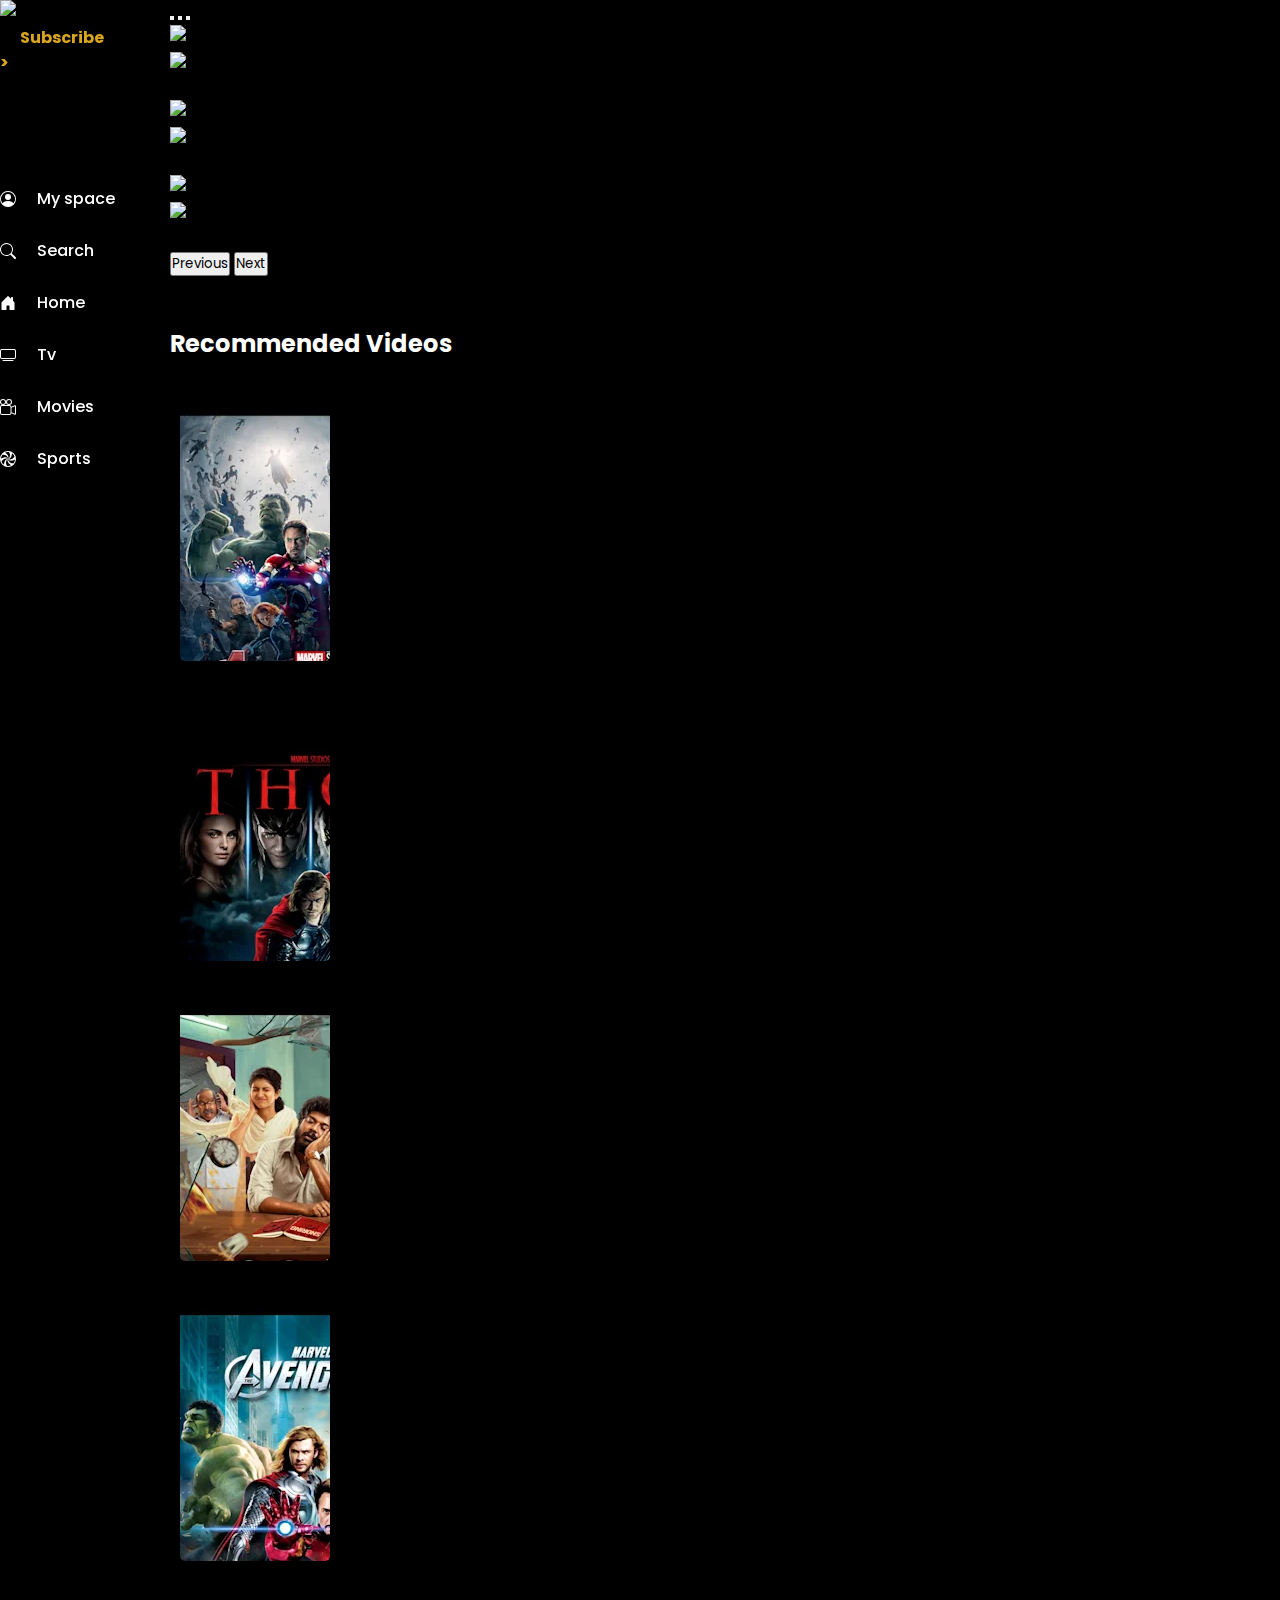
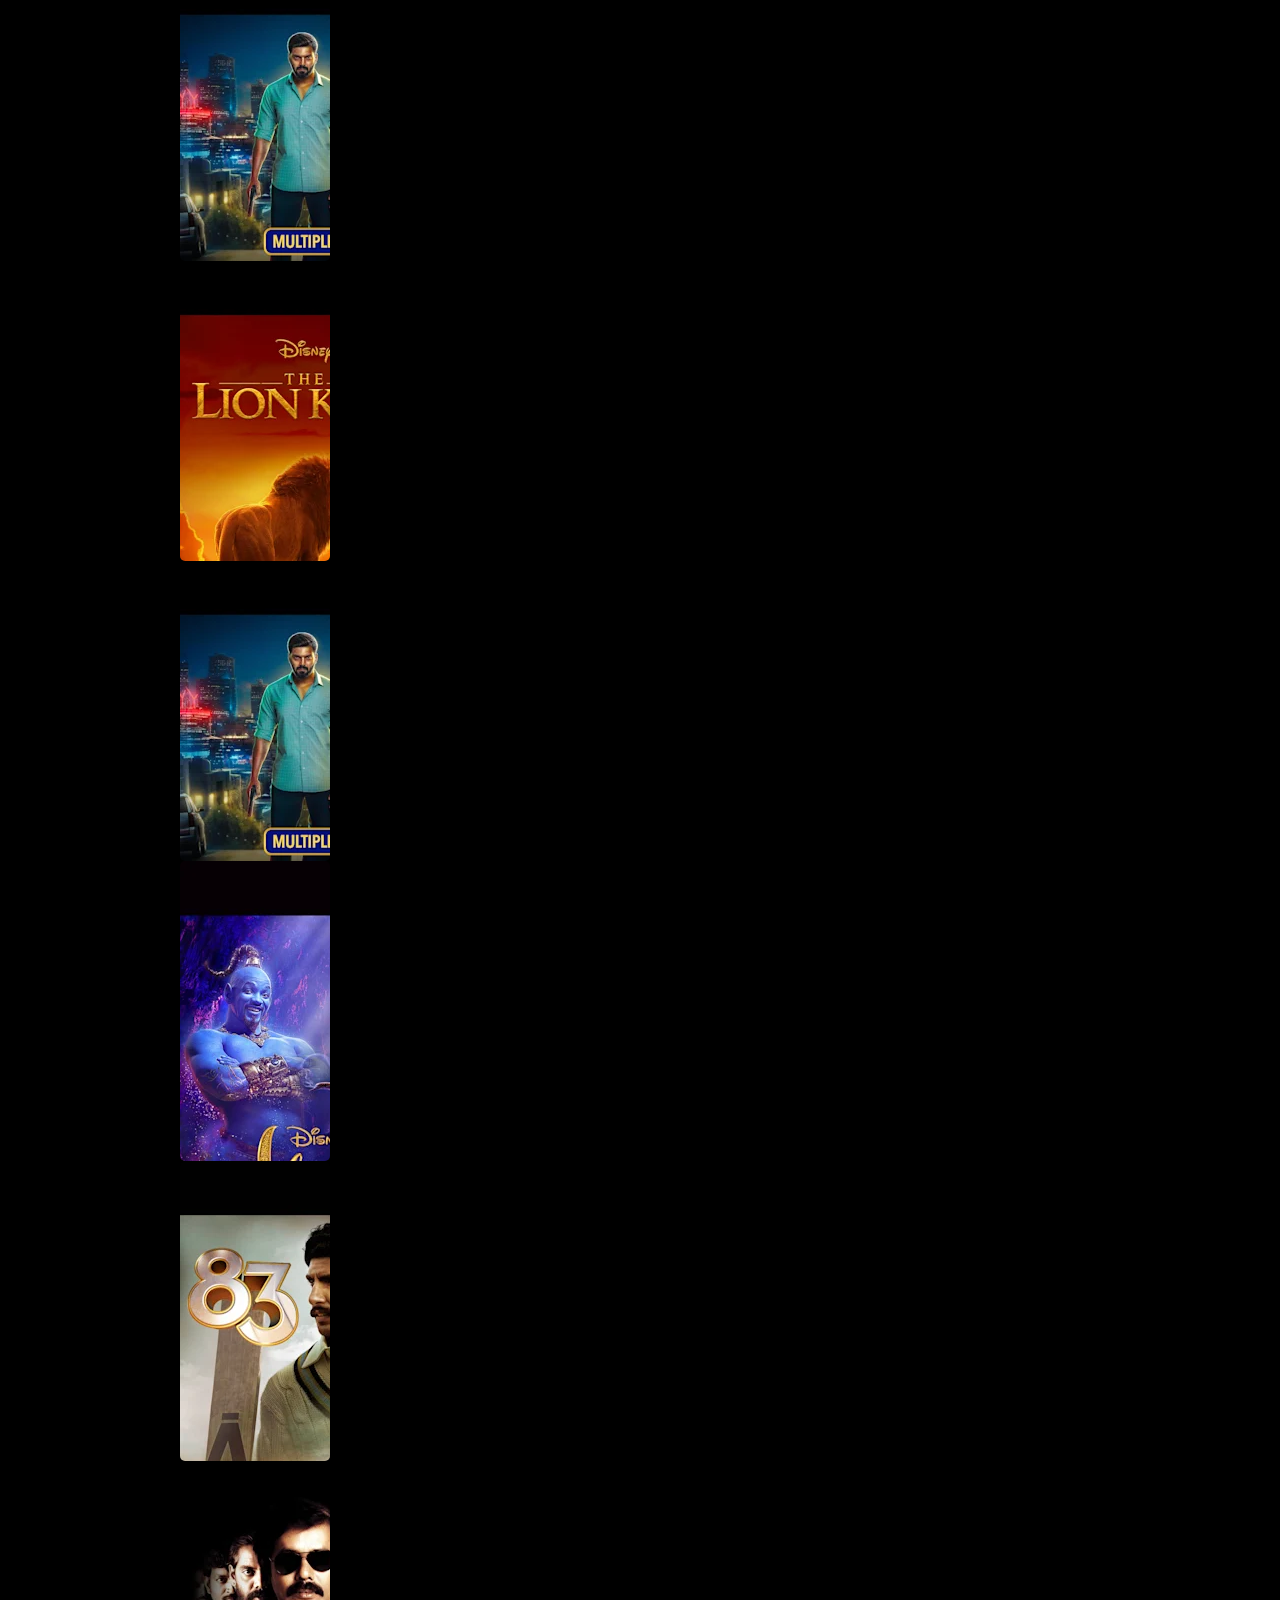
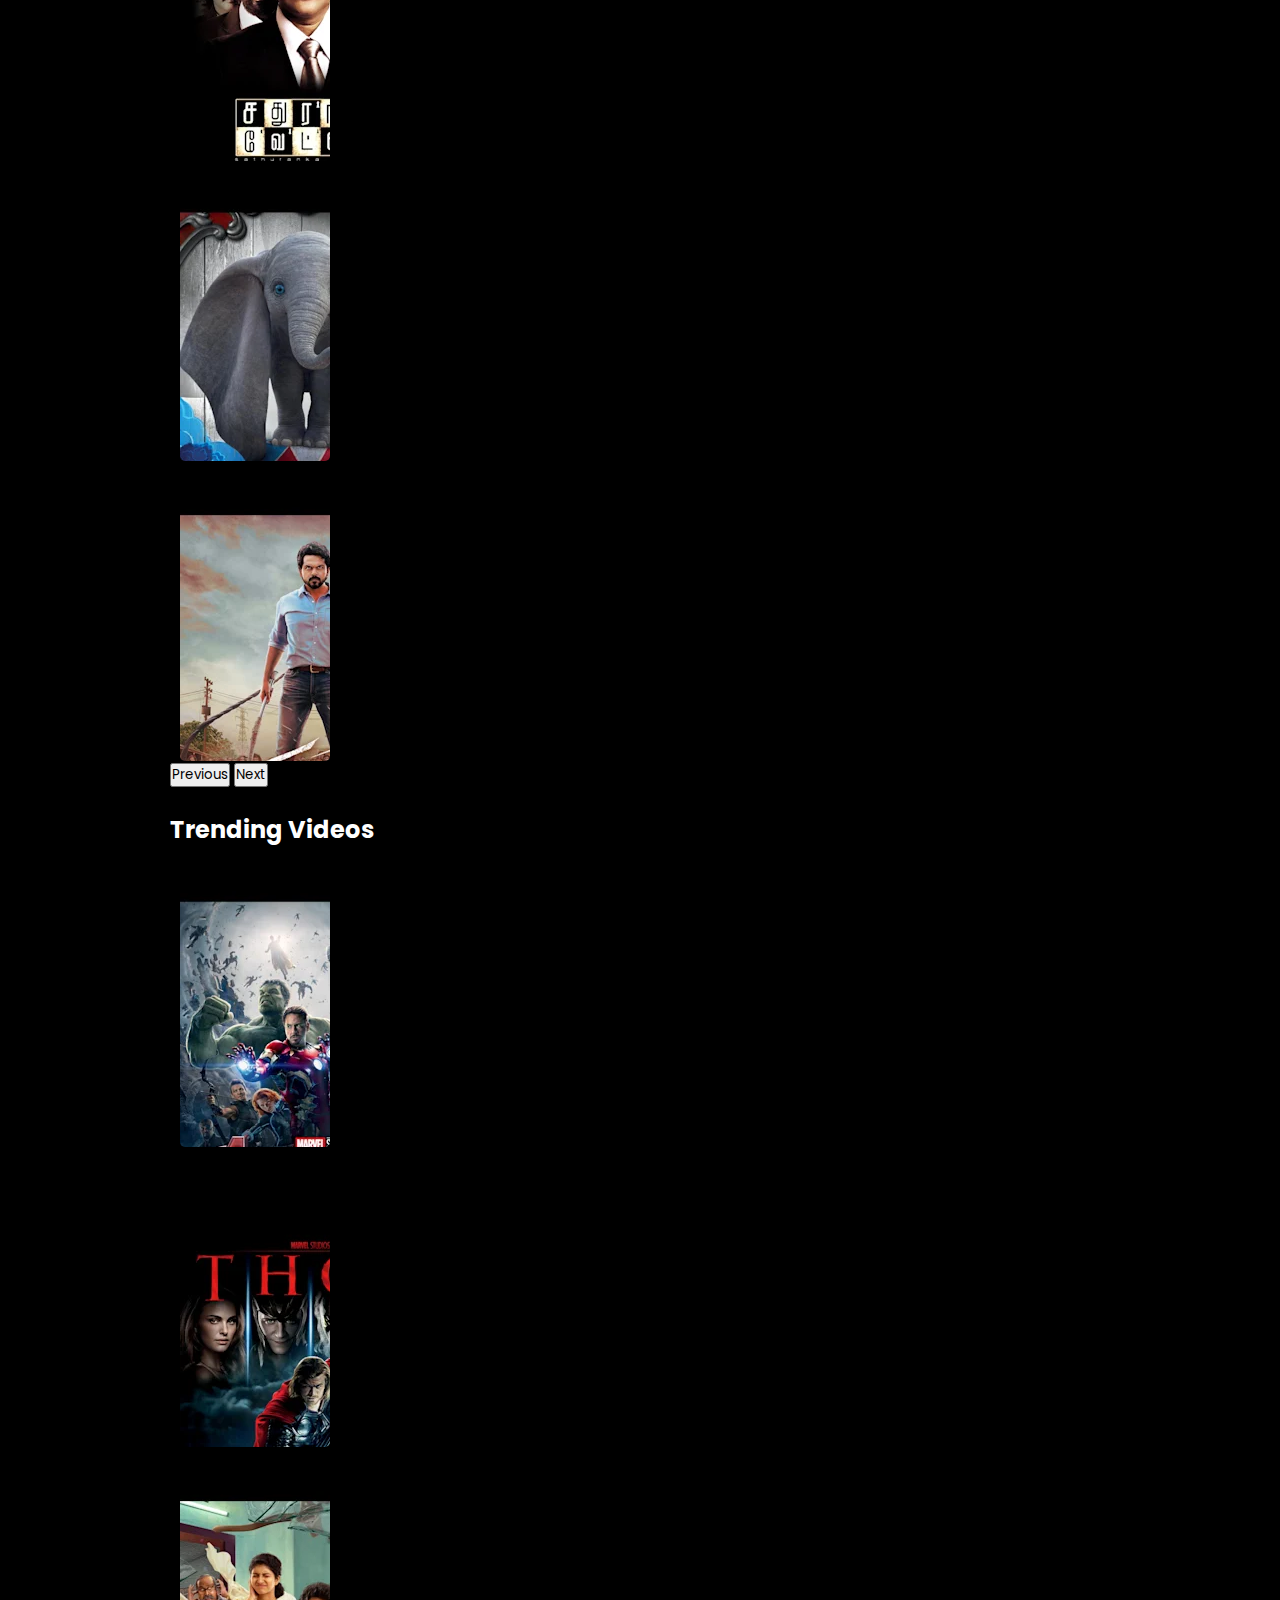
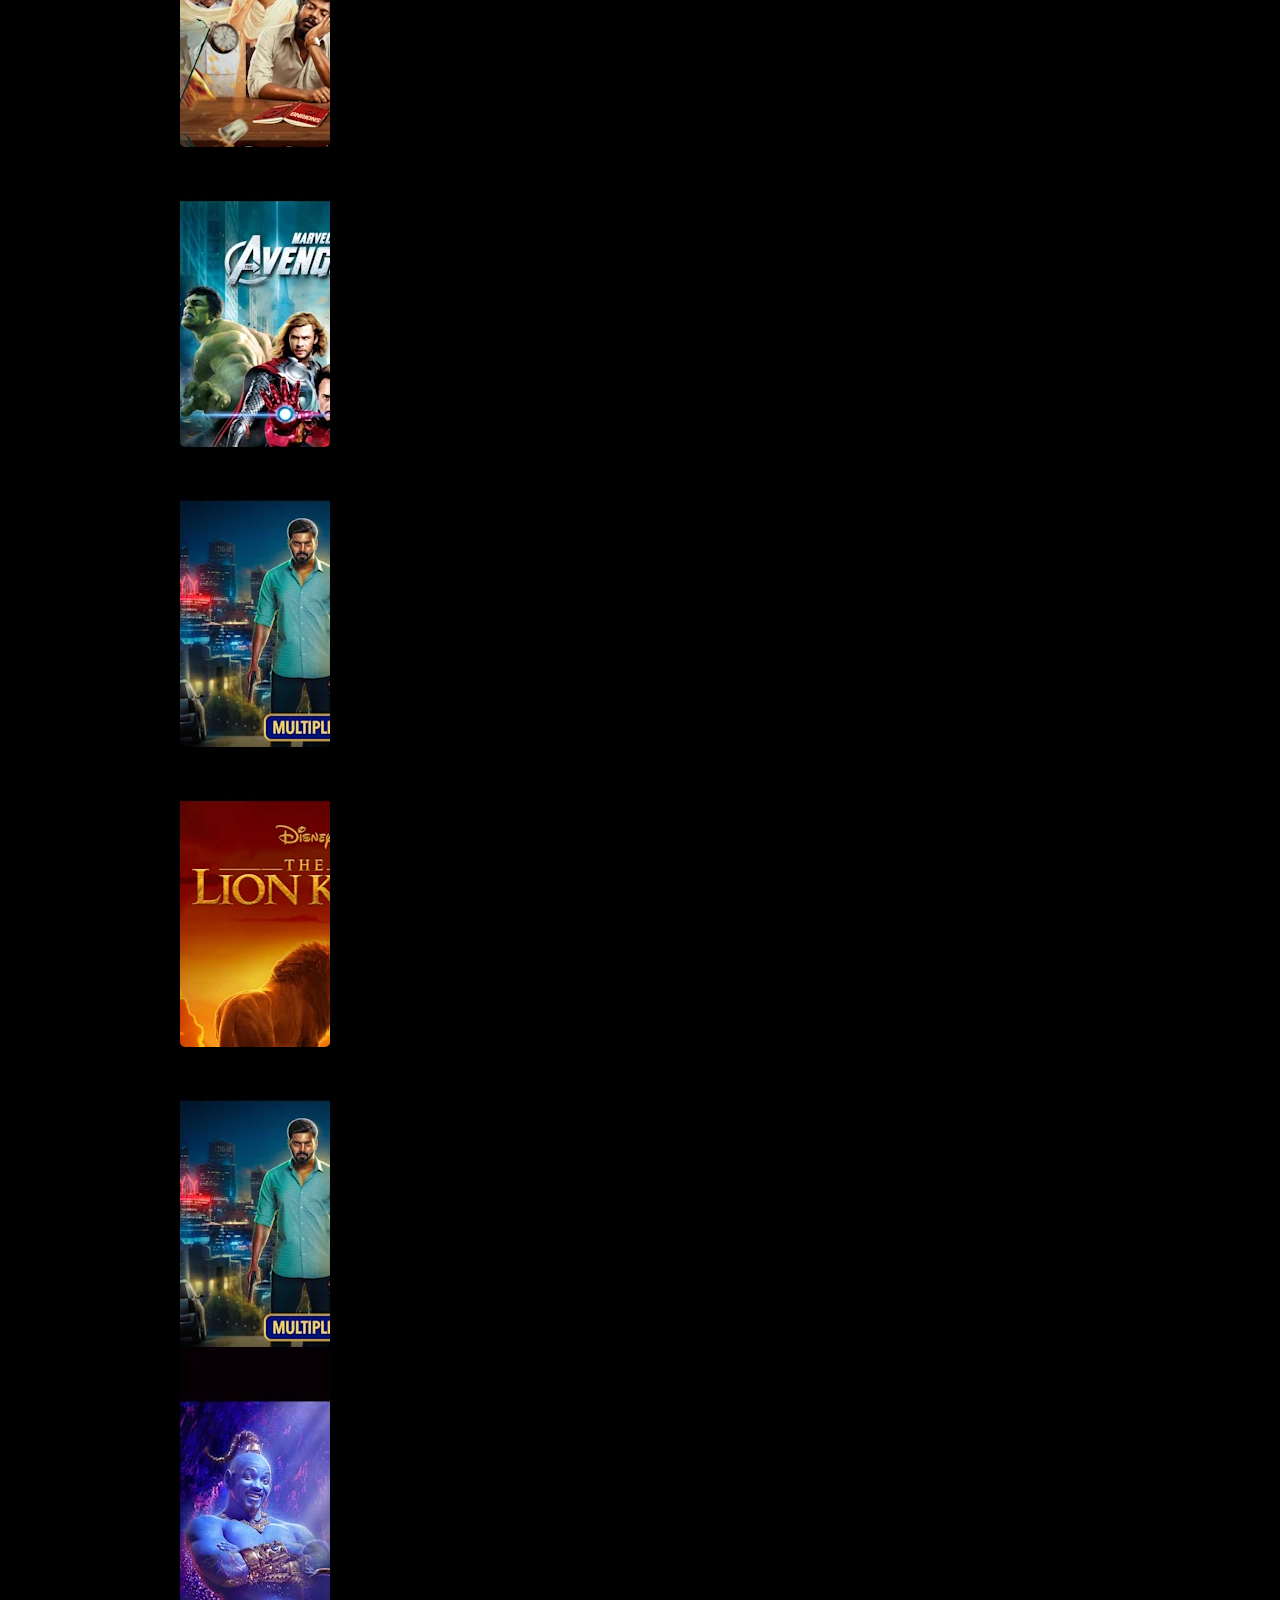
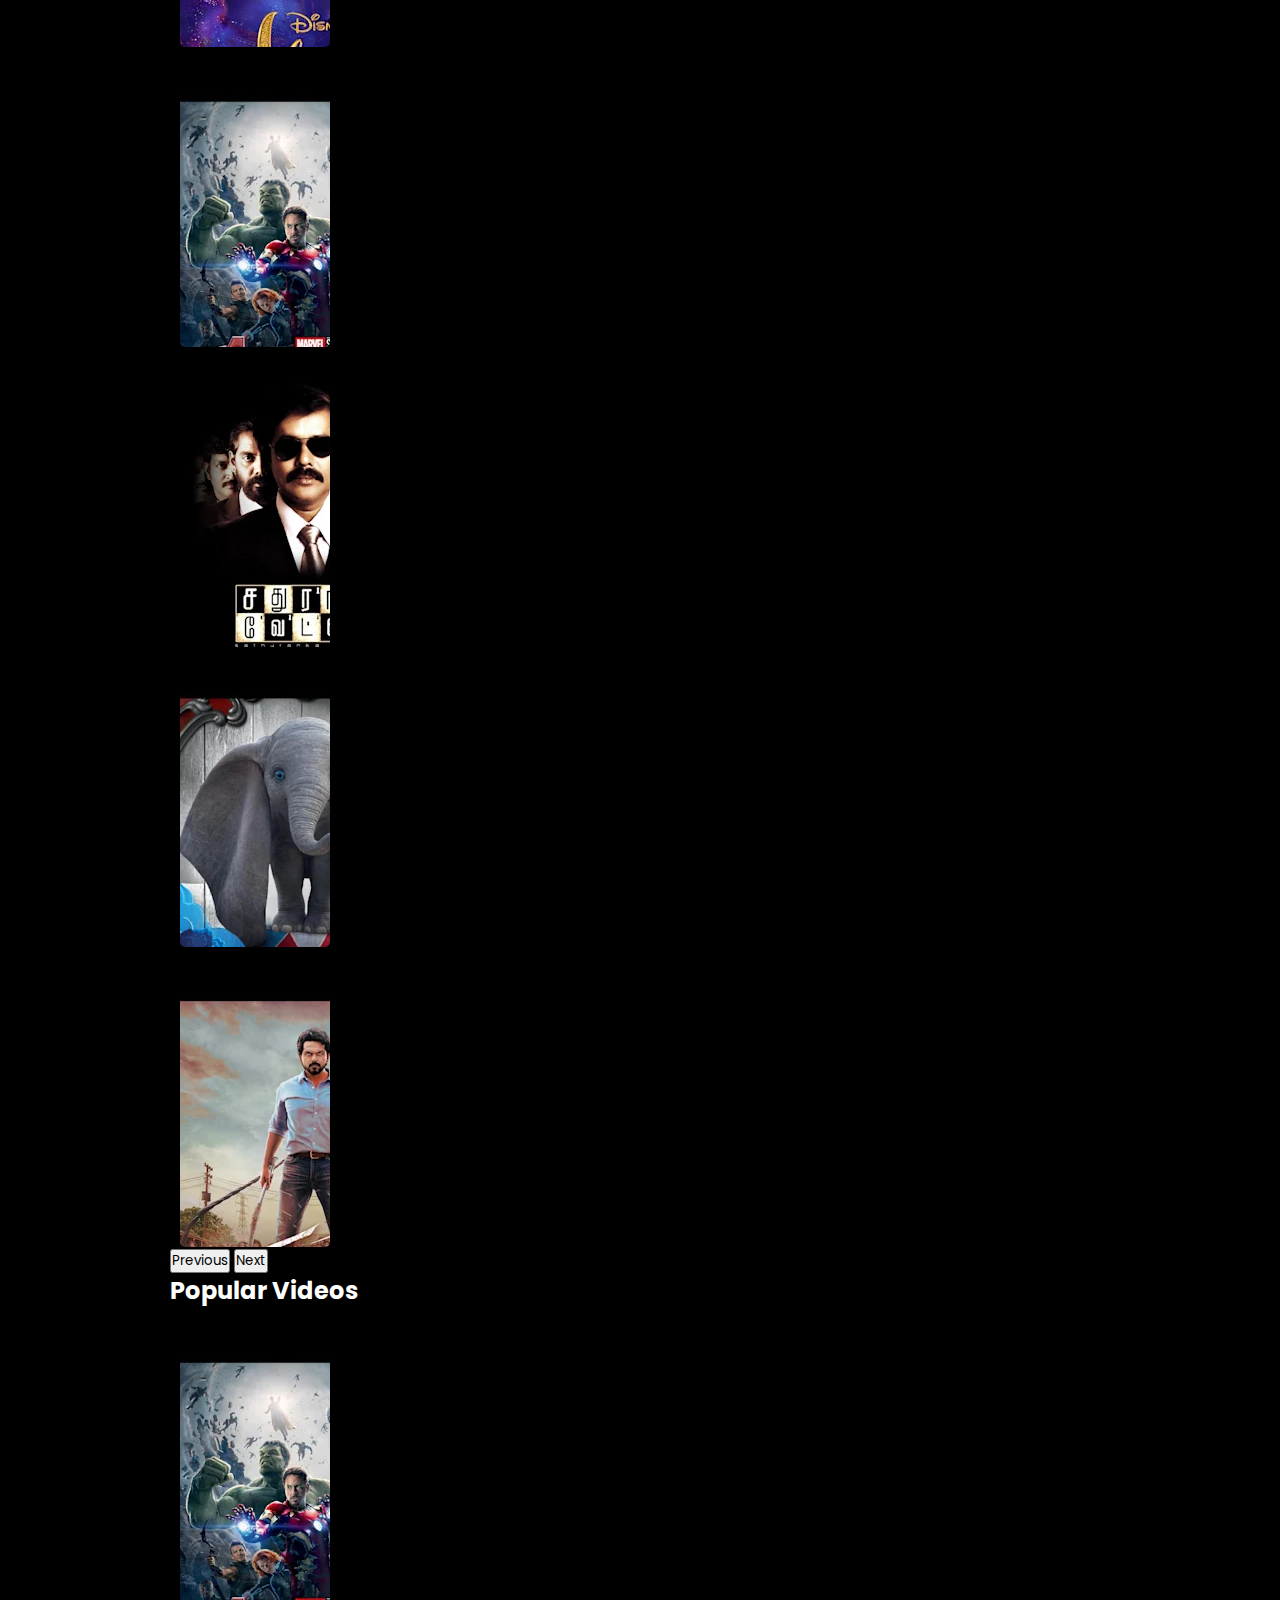
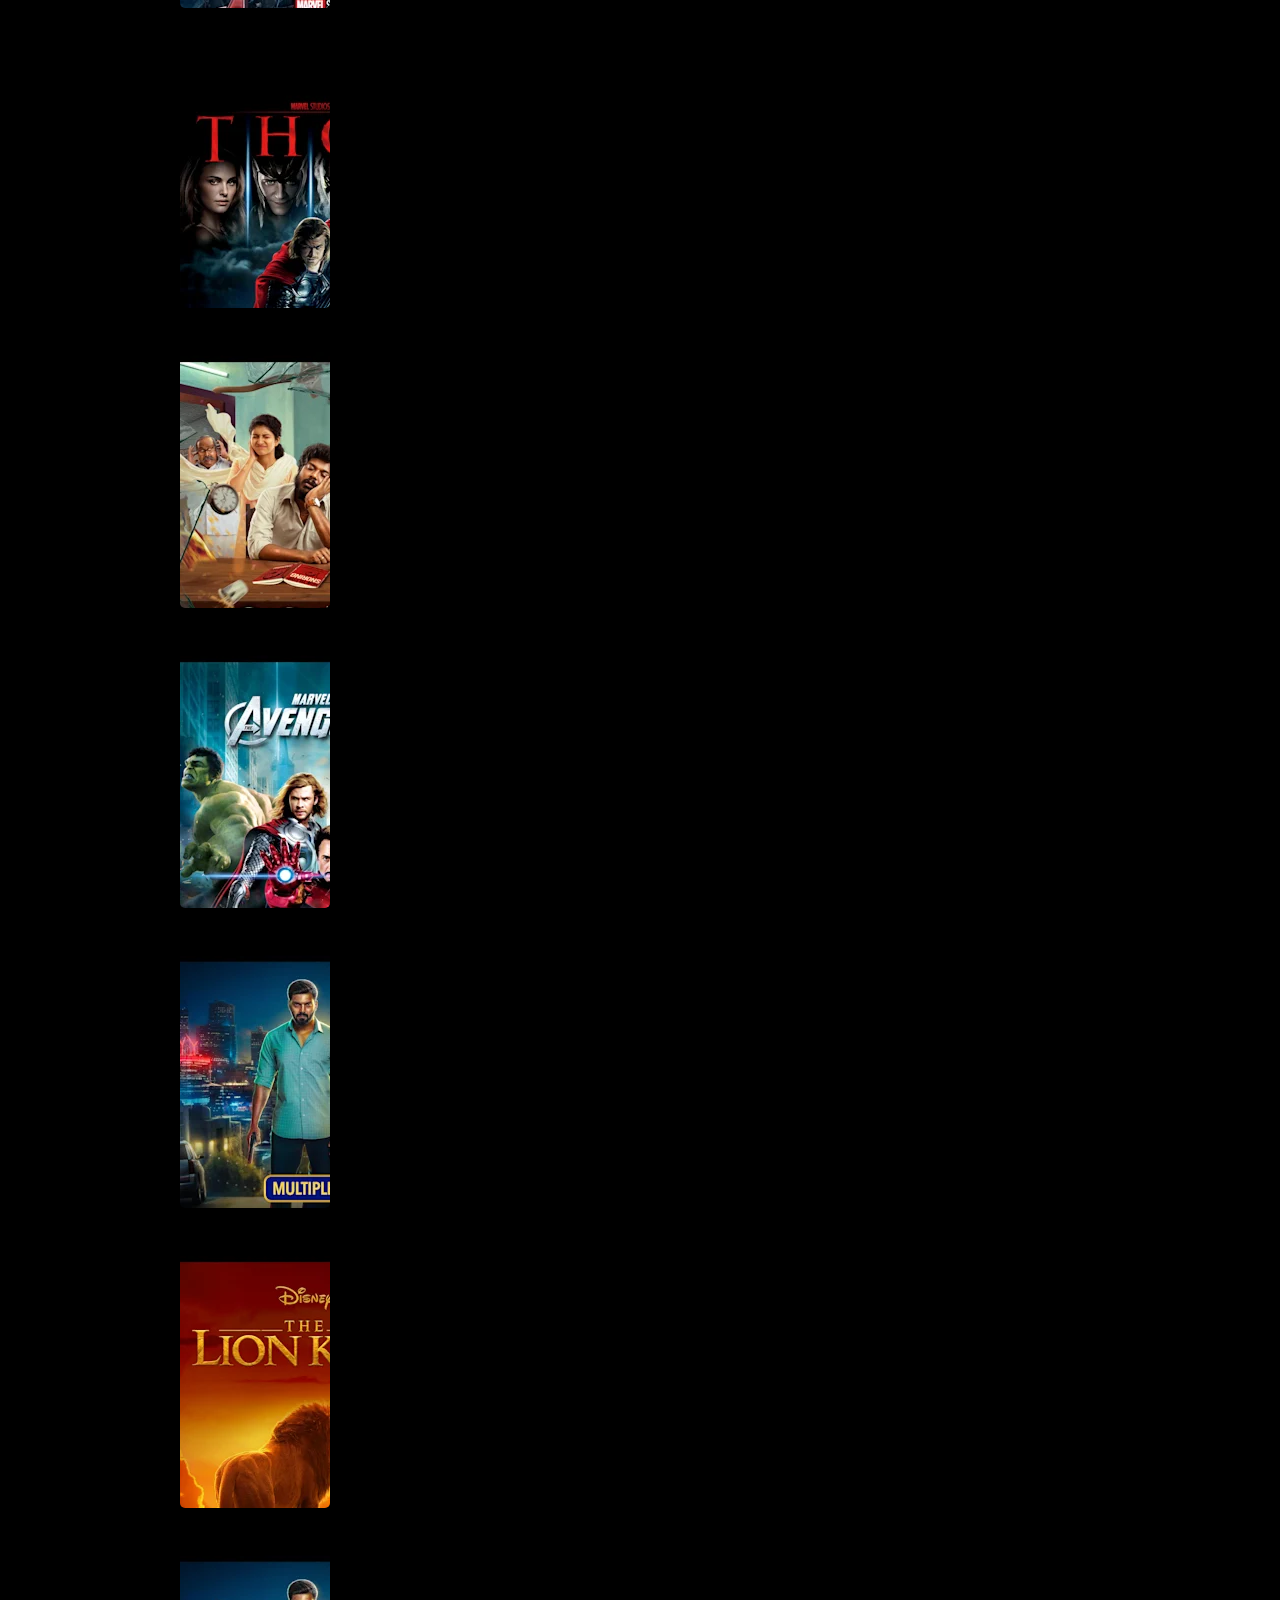
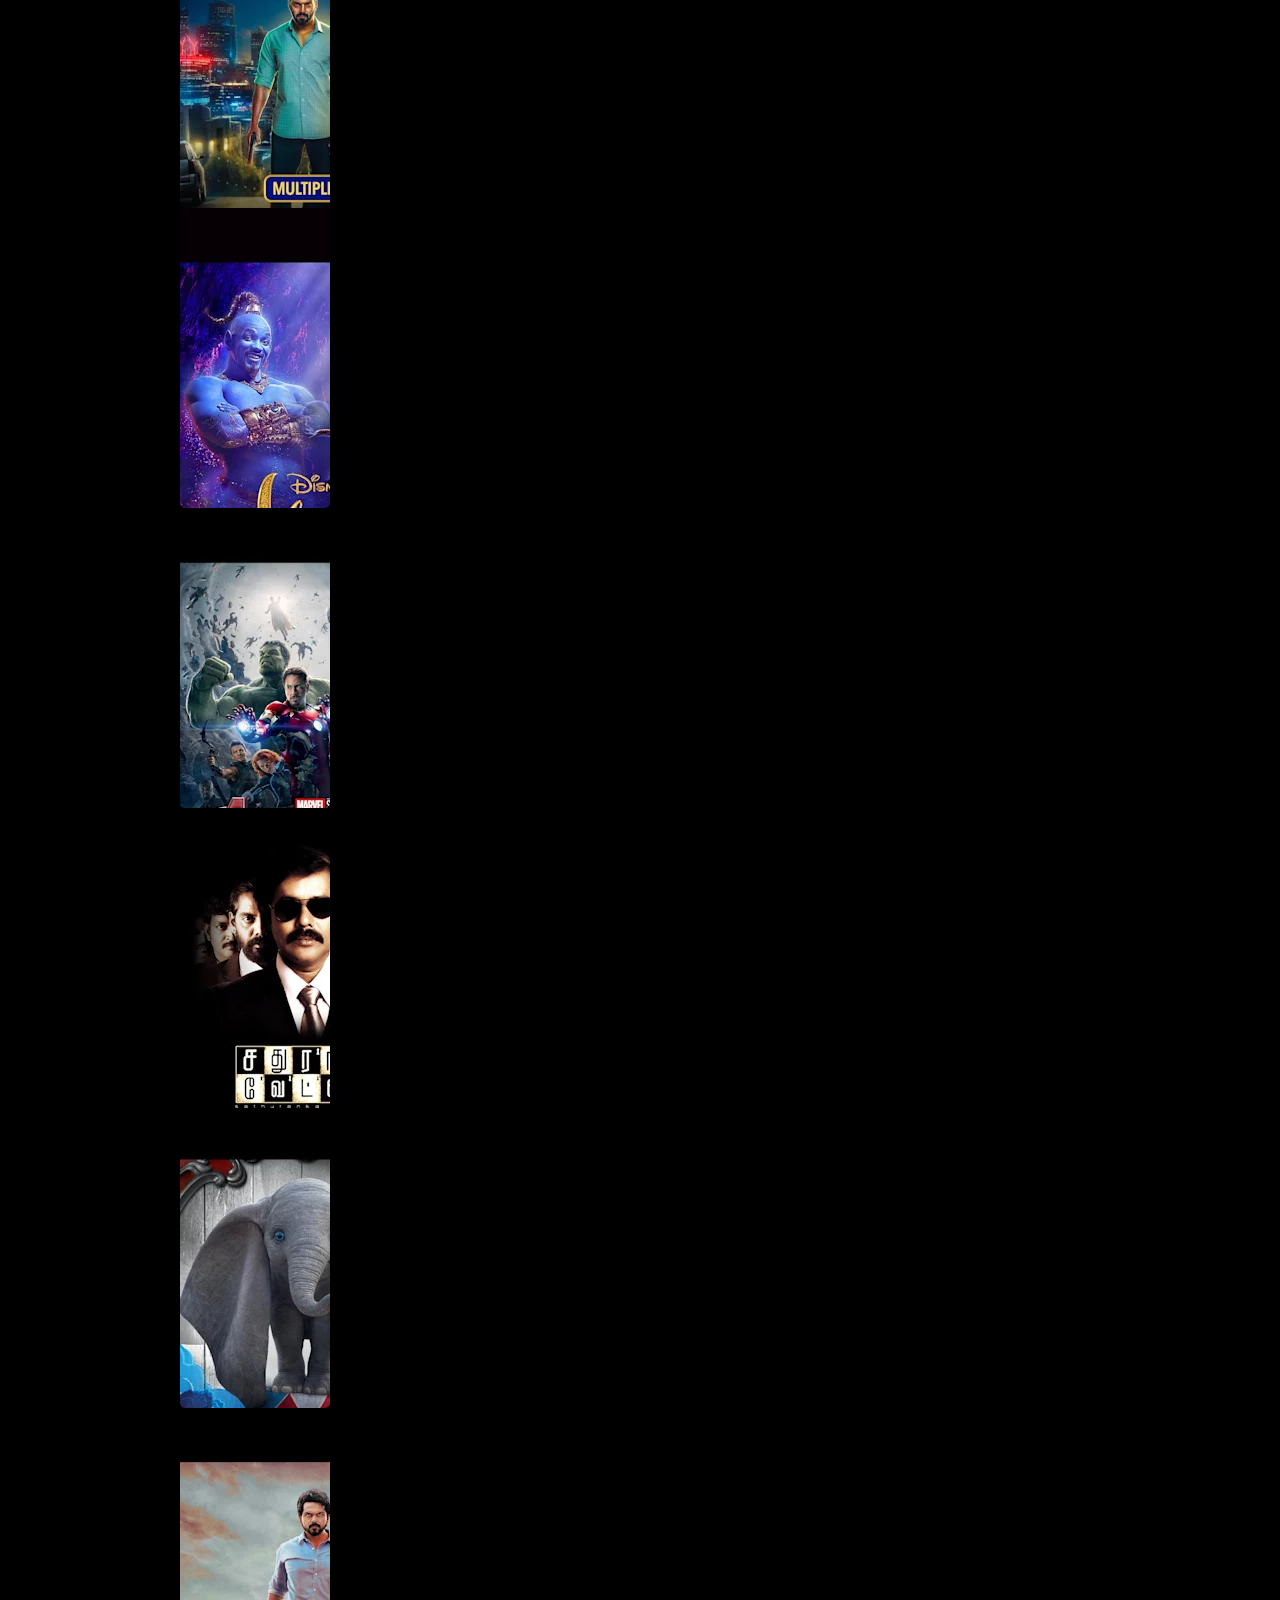
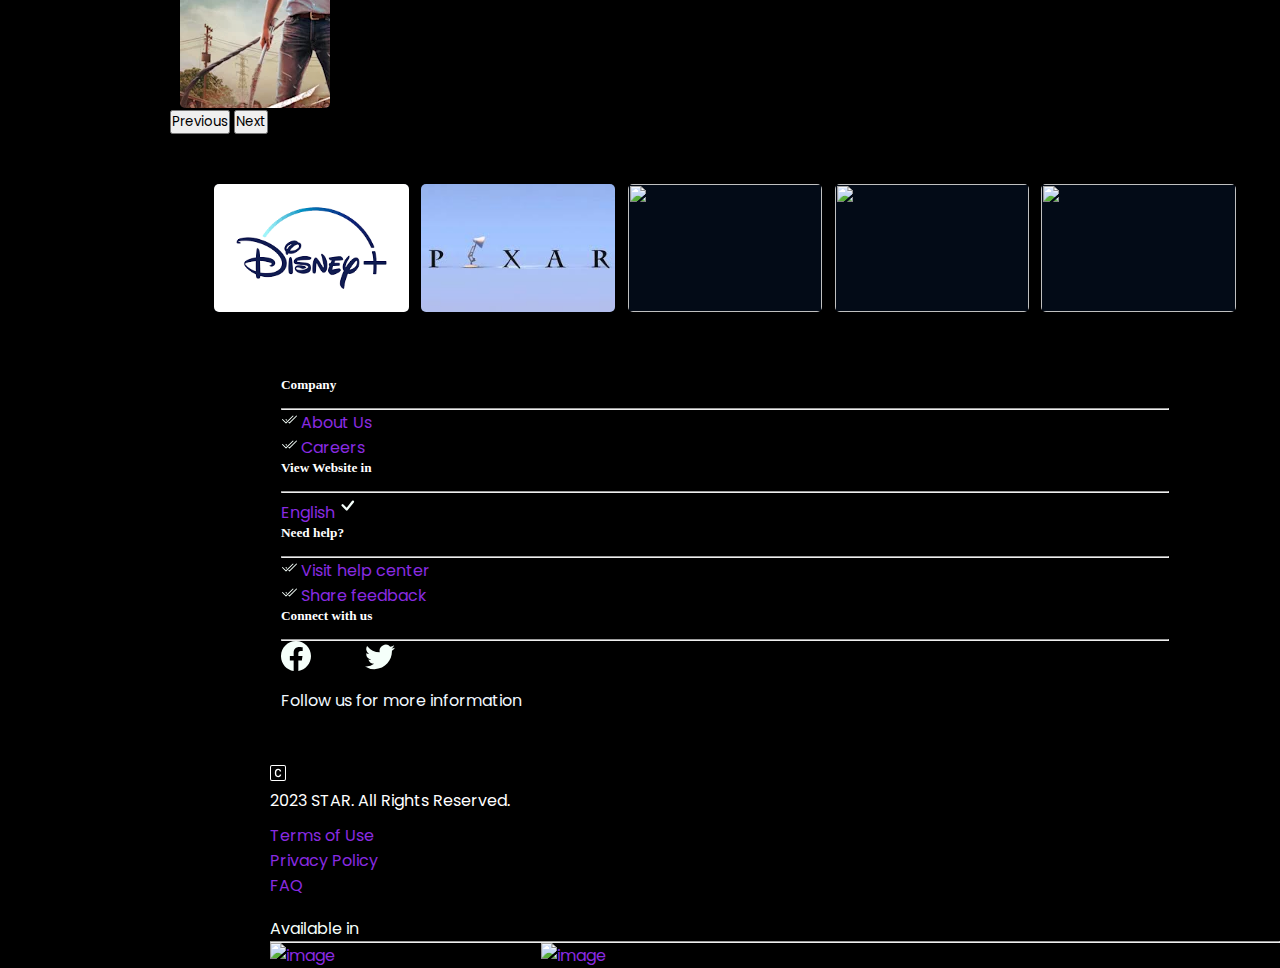
==== commit 75865a39: "add updated" ====
--- a/index.html
+++ b/index.html
@@ -645,8 +645,8 @@
           </div><br>
           <aside class="sidebar">
             <div class="logo">
-                <a href="#" class="link-underline-dark"> <img src="img/download.png" alt="logo" style="height: 70px; background-color: rgb(26, 141, 170);">
-                    <h7 style="color: goldenrod;">Subscription</h7></a></a> 
+              <img src="https://images.firstpost.com/wp-content/uploads/2019/11/Disneyplus.jpg" alt="logo" style="height: 85px; width: 140px;">
+              <a href="" style="text-decoration: none;"><h7 style="color: goldenrod; margin-top: 30px; margin-left: 20px; font-weight: 650;">Subscribe ></h7></a>
                </div>
             <ul class="links">
               <li>
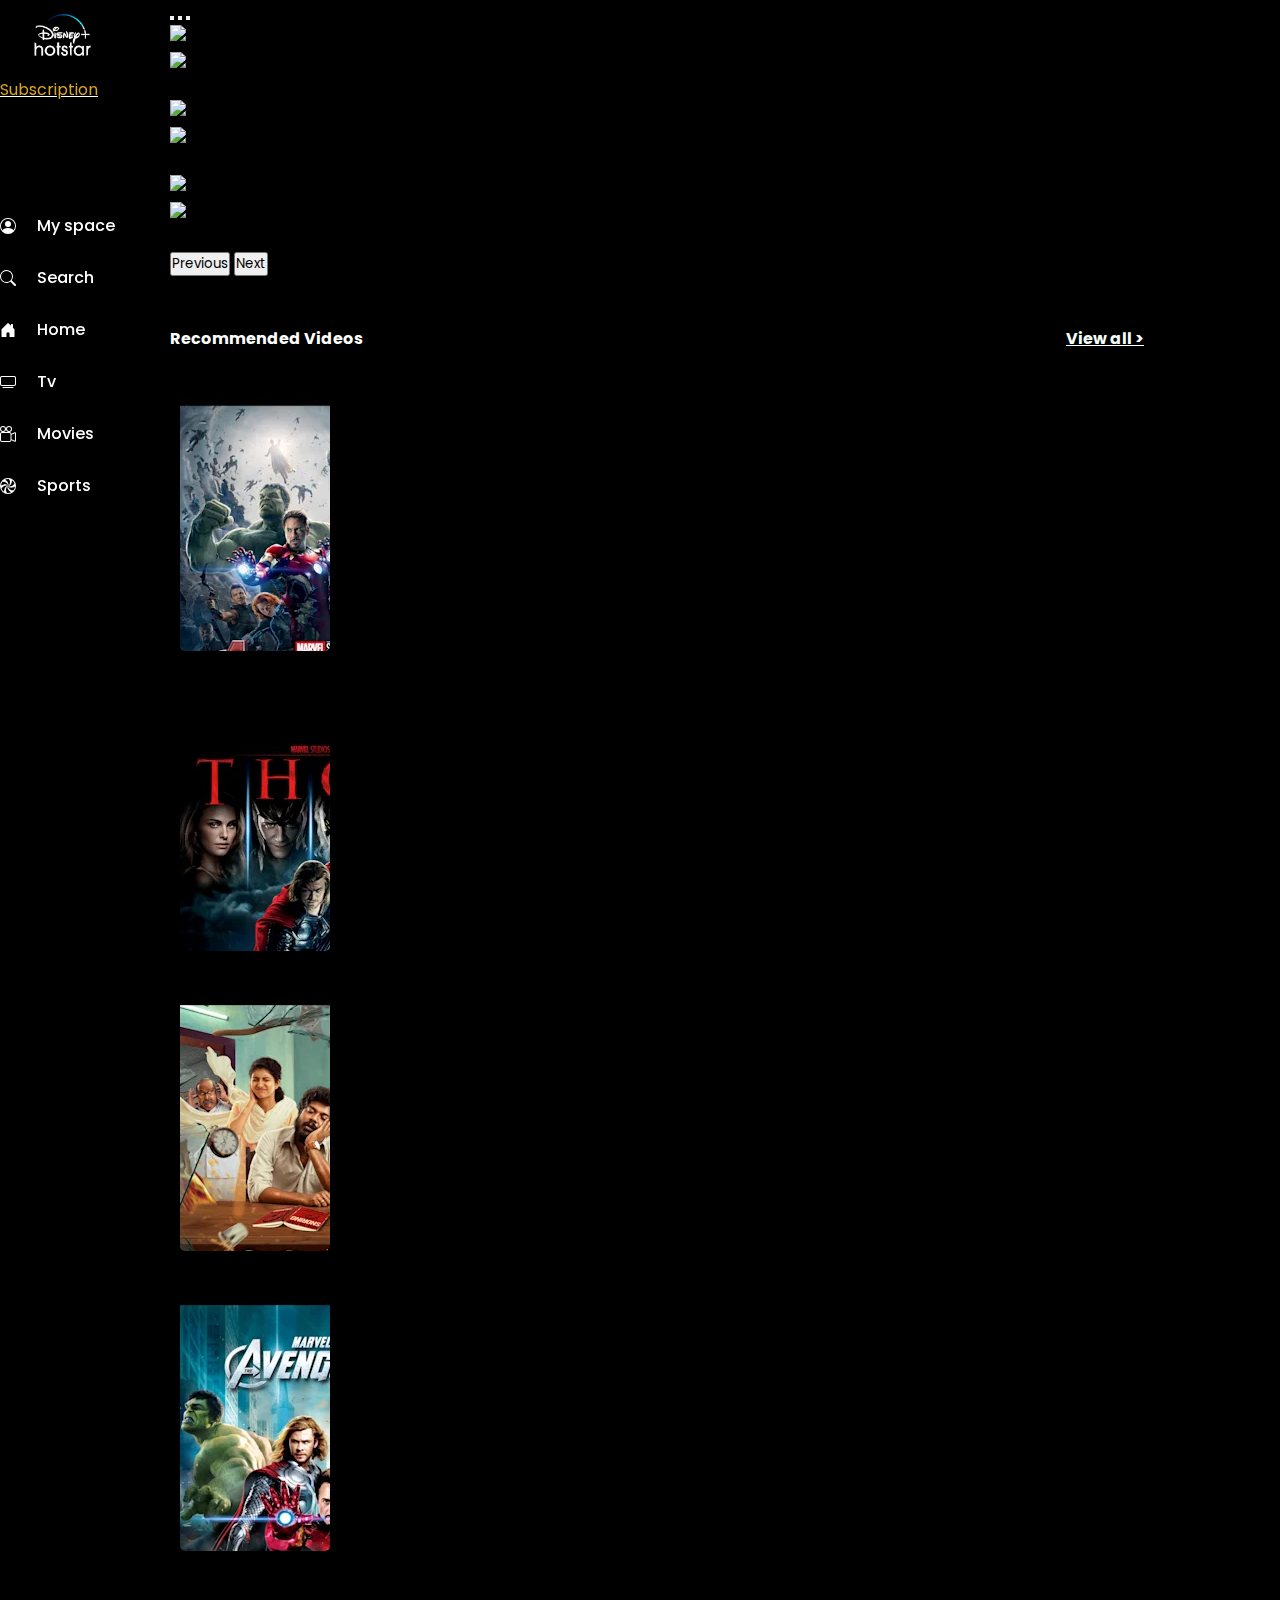
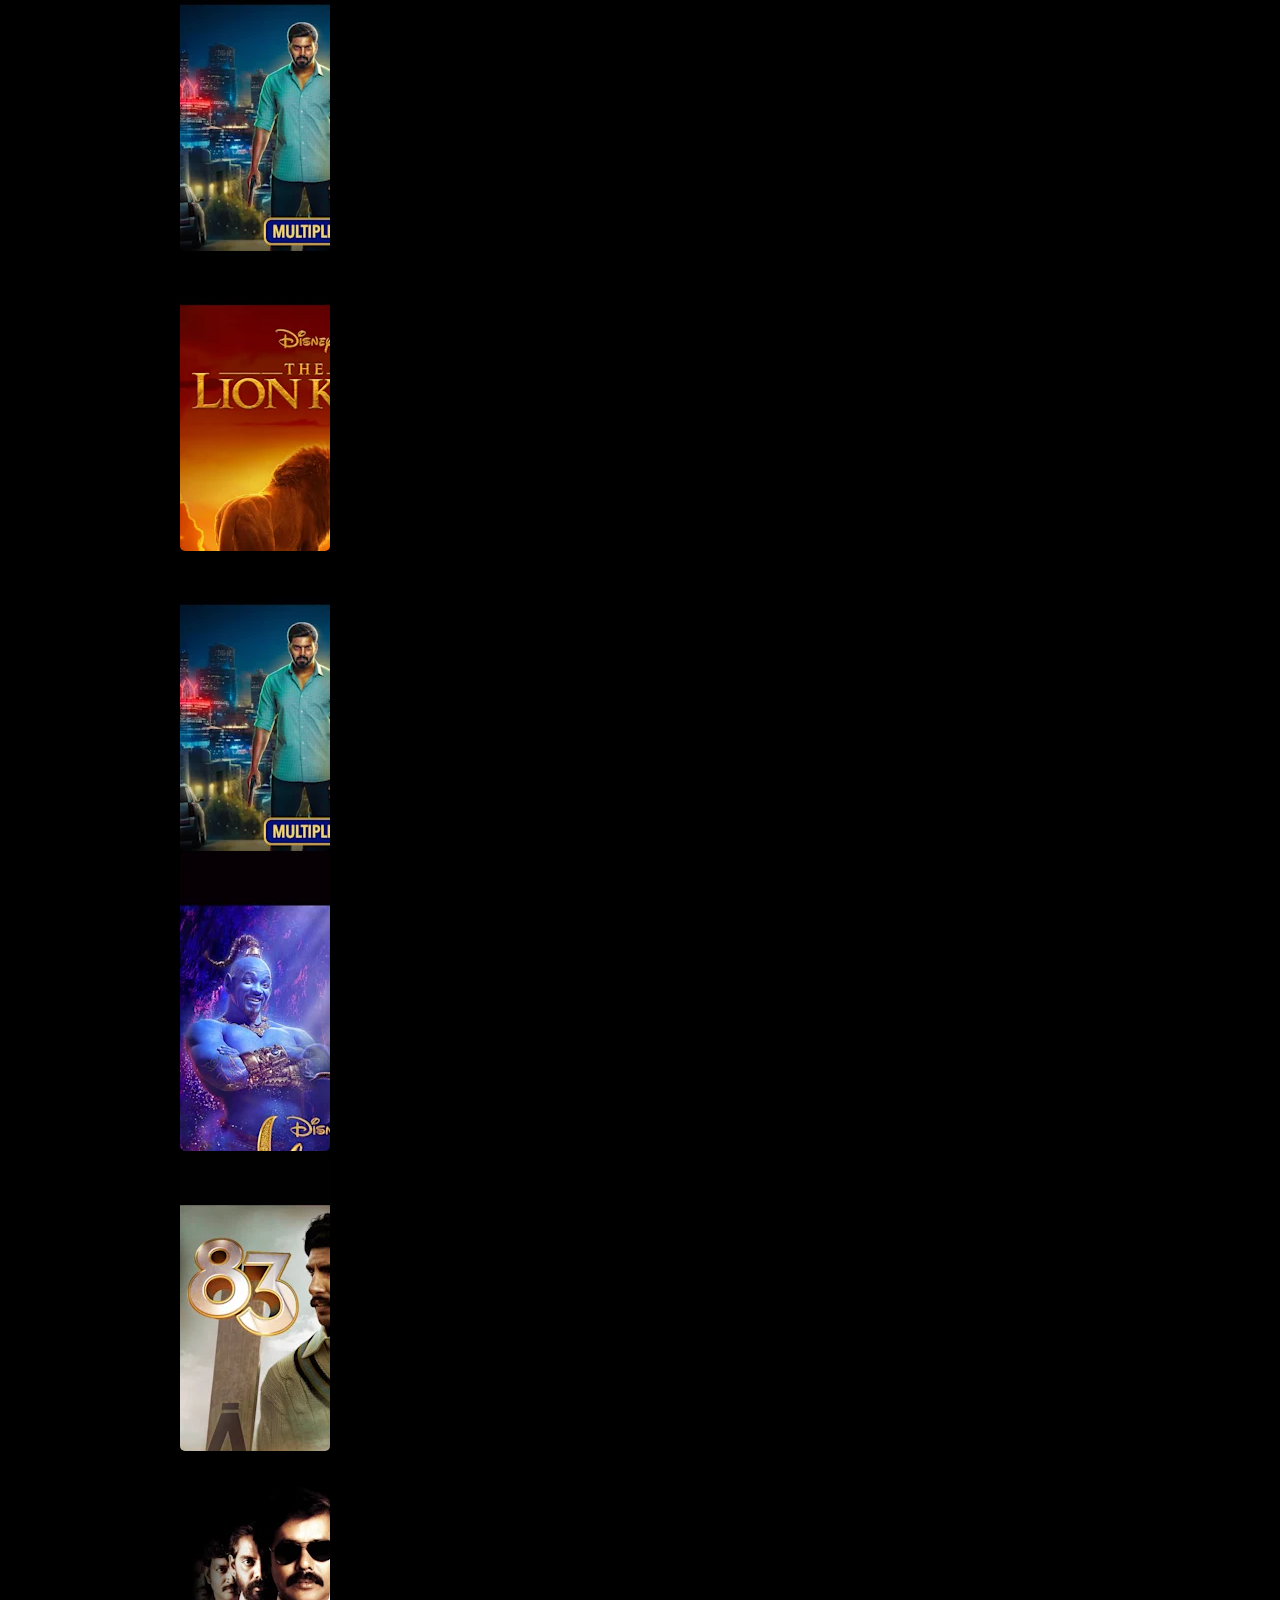
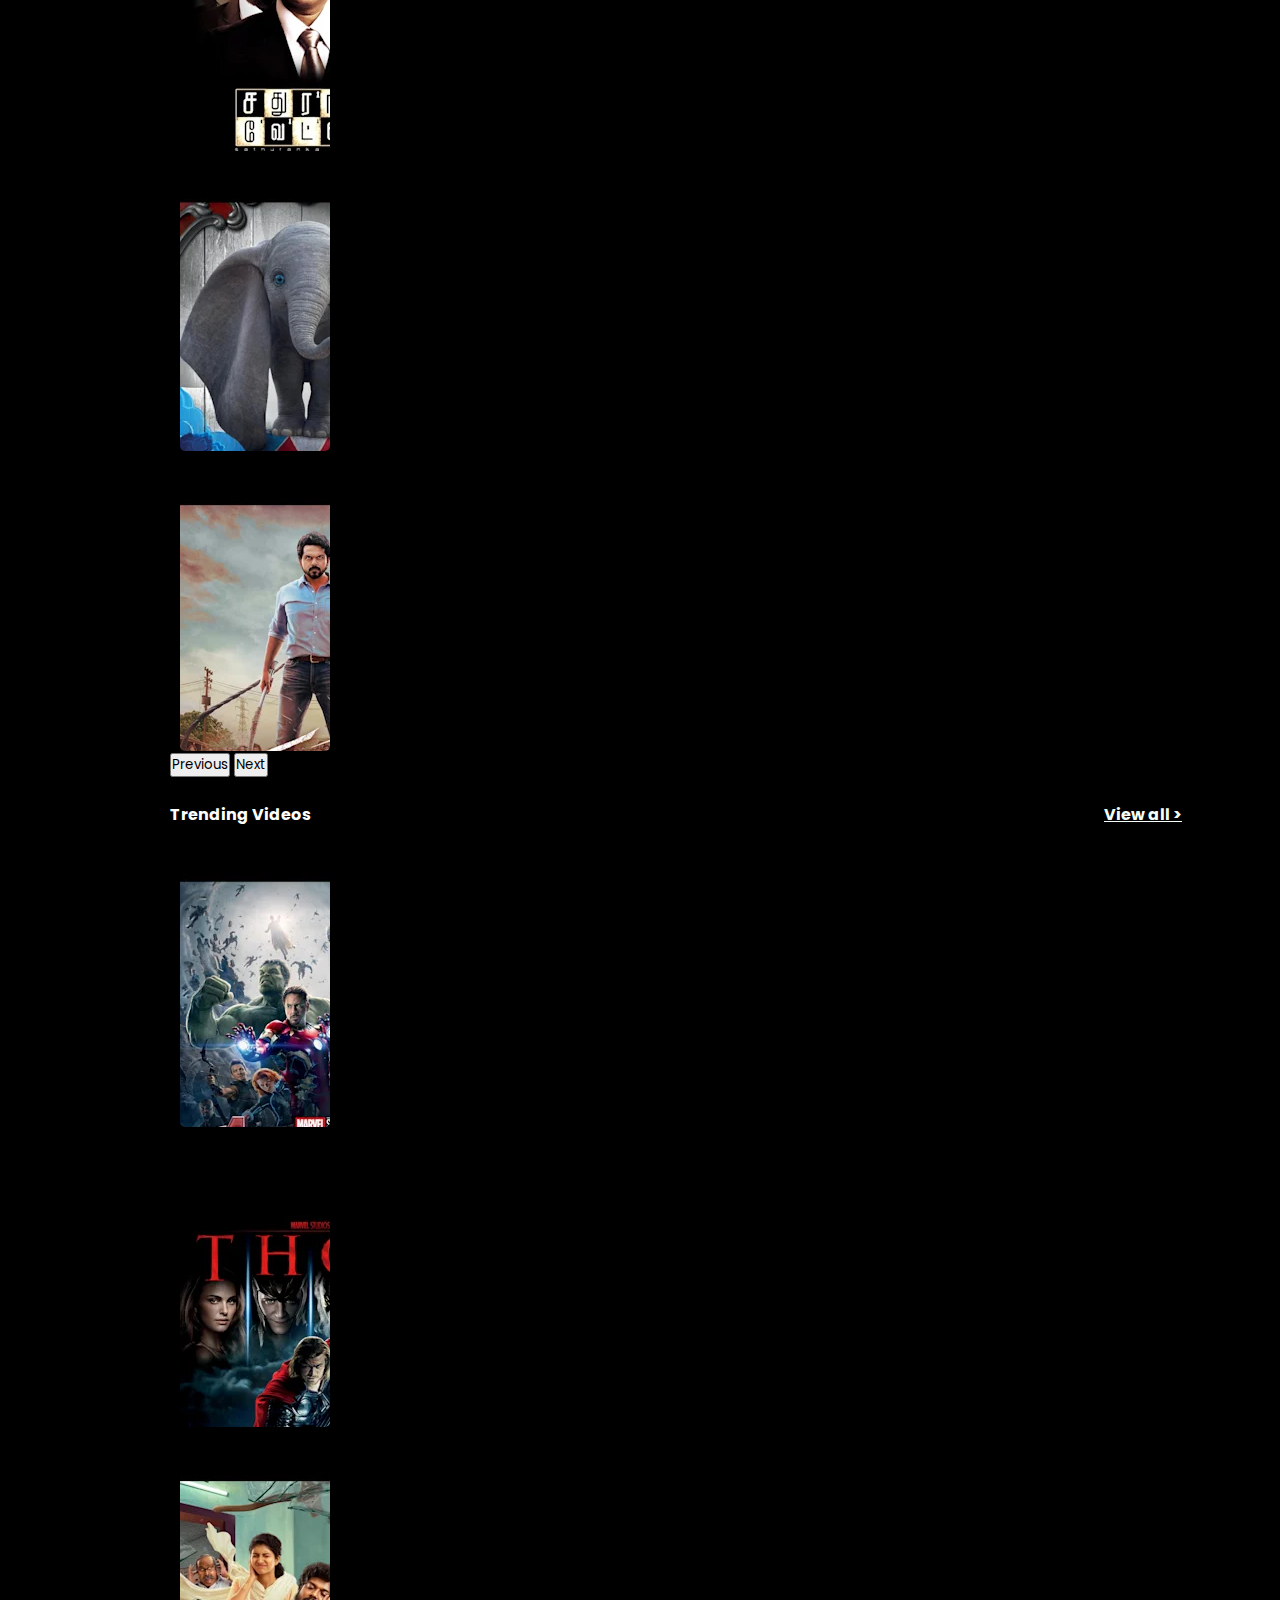
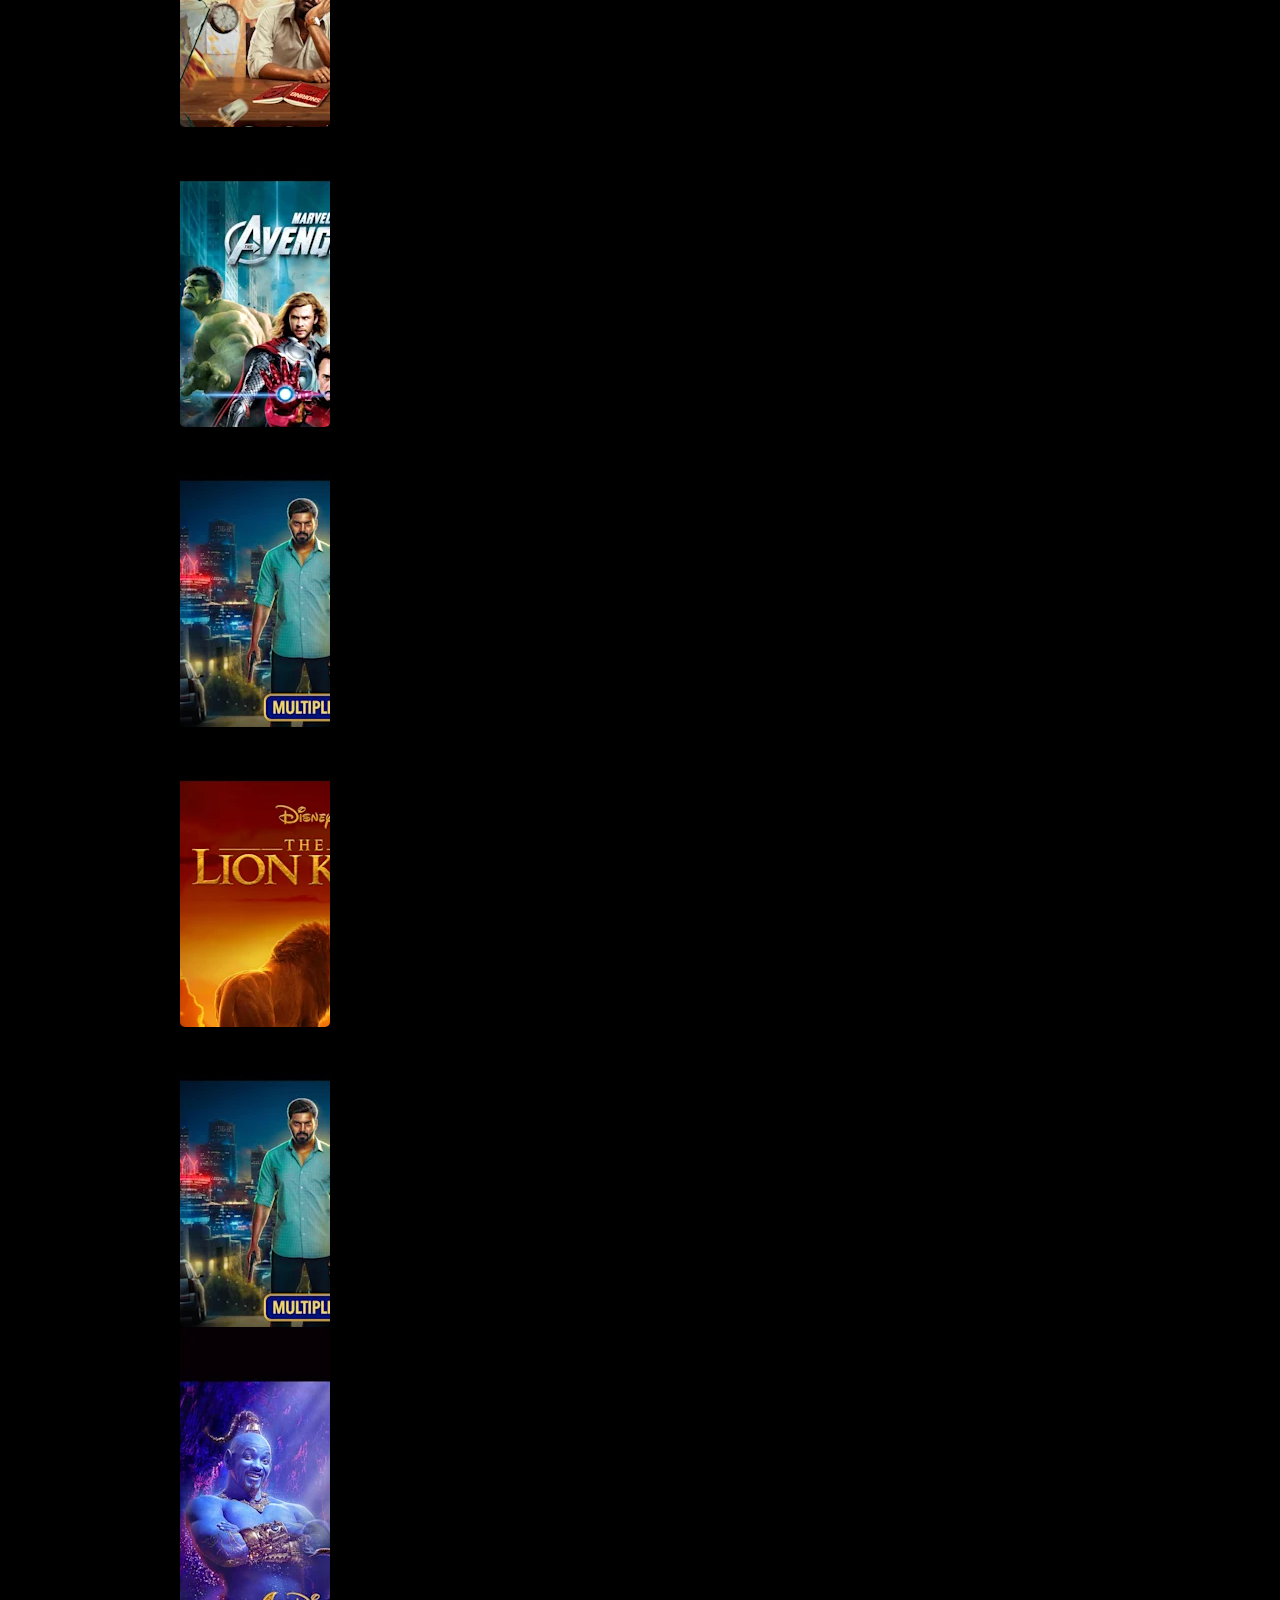
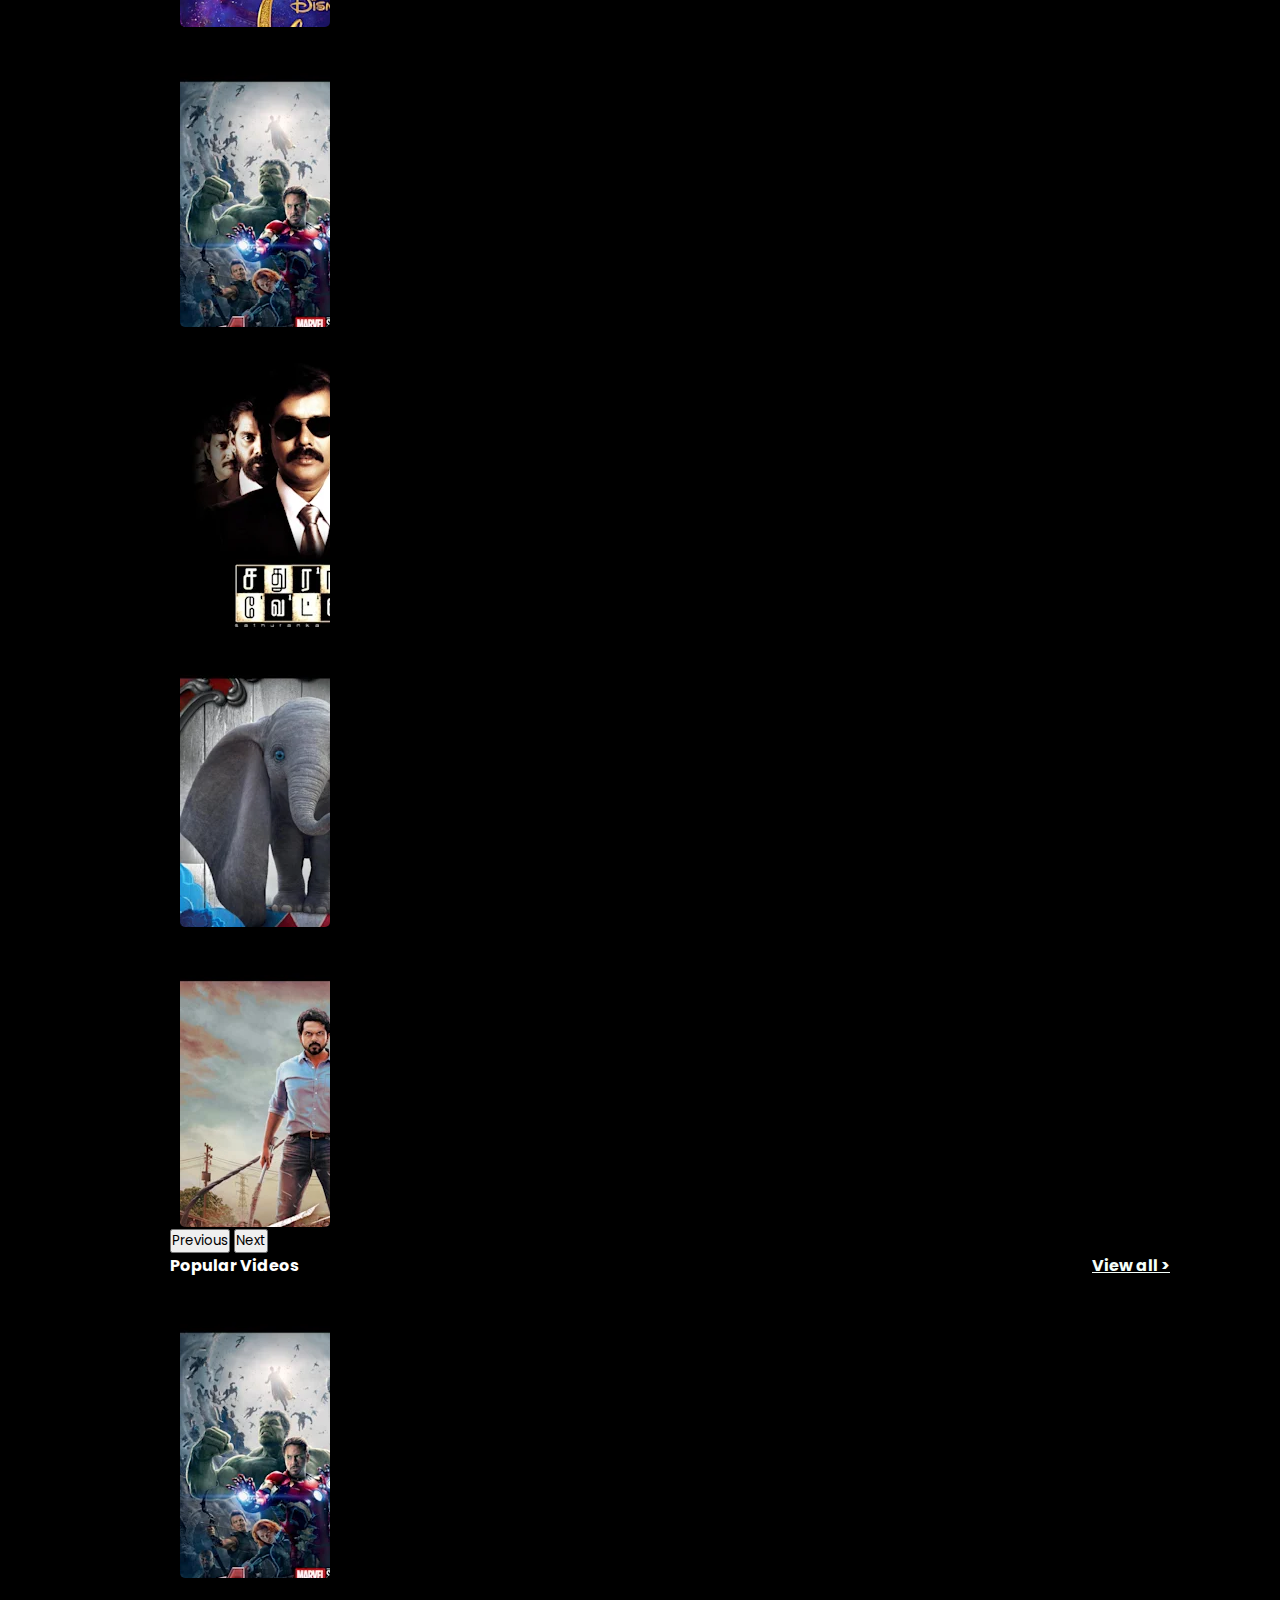
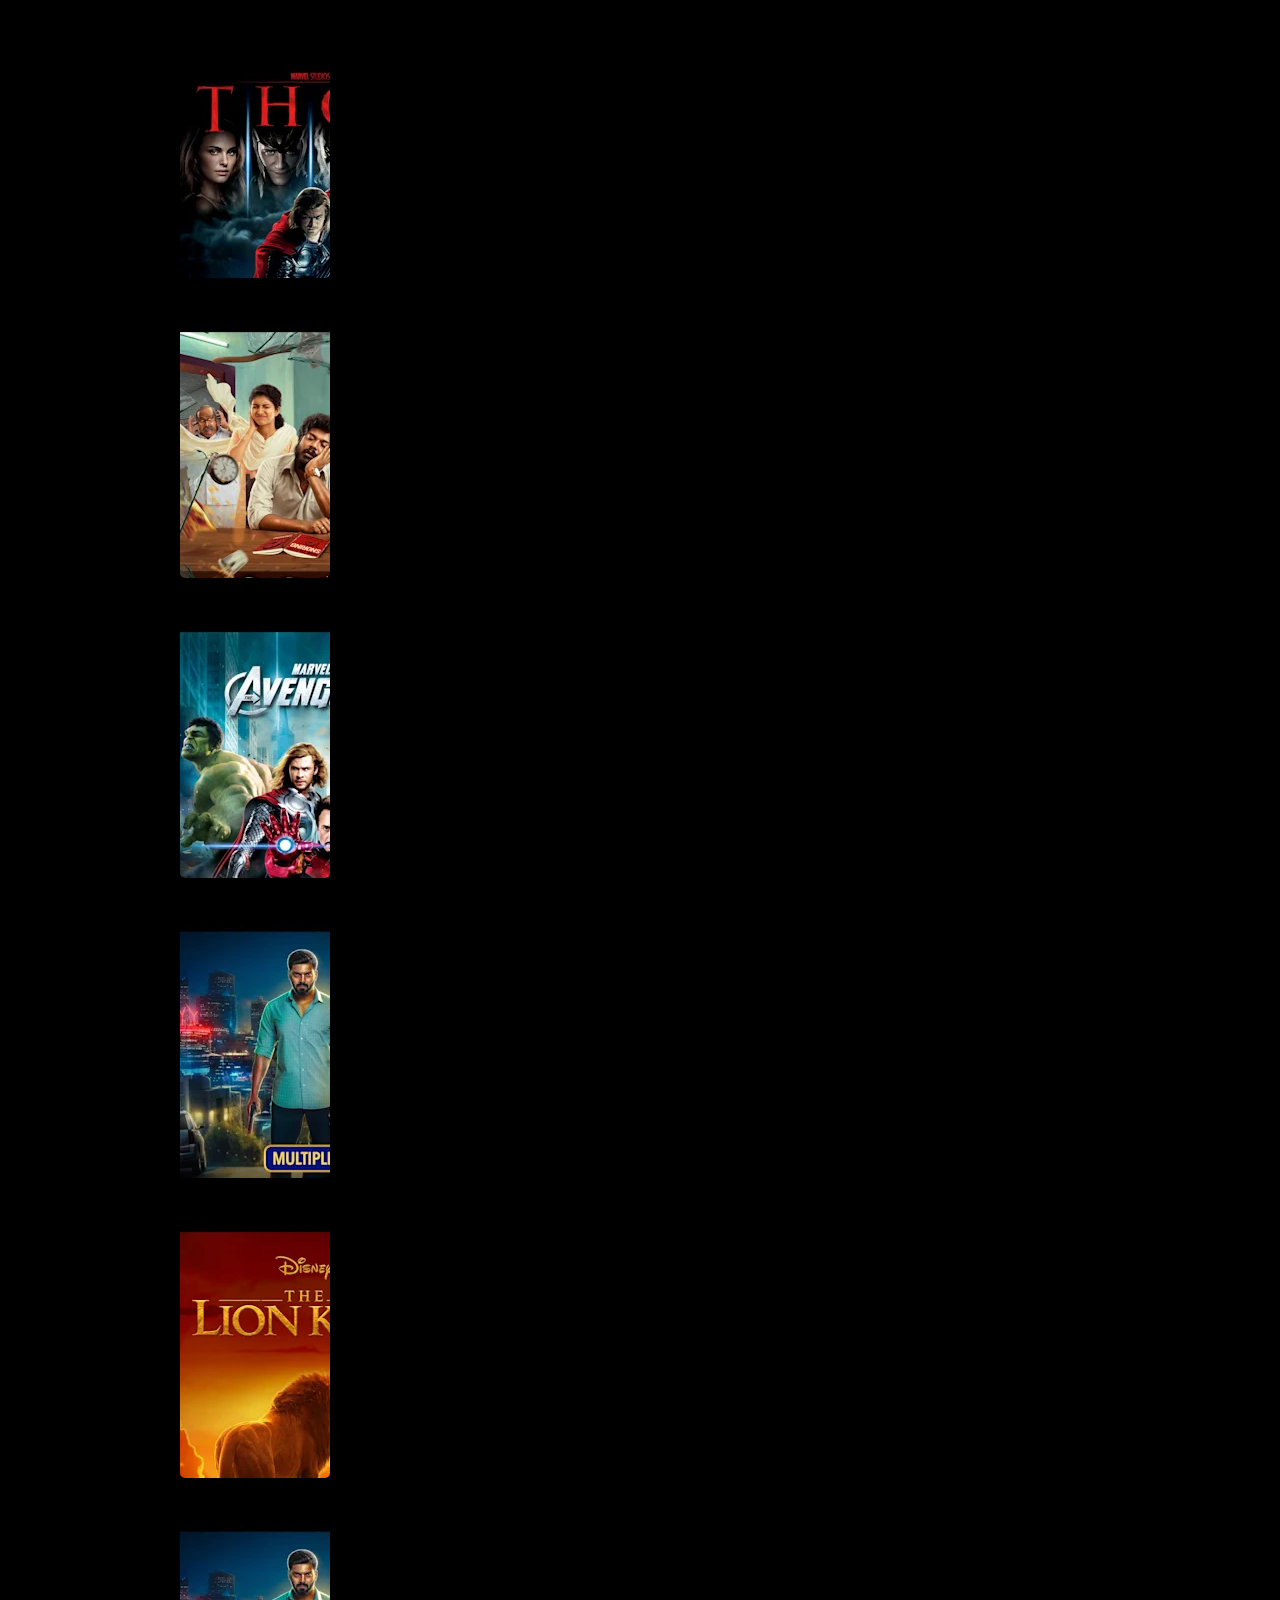
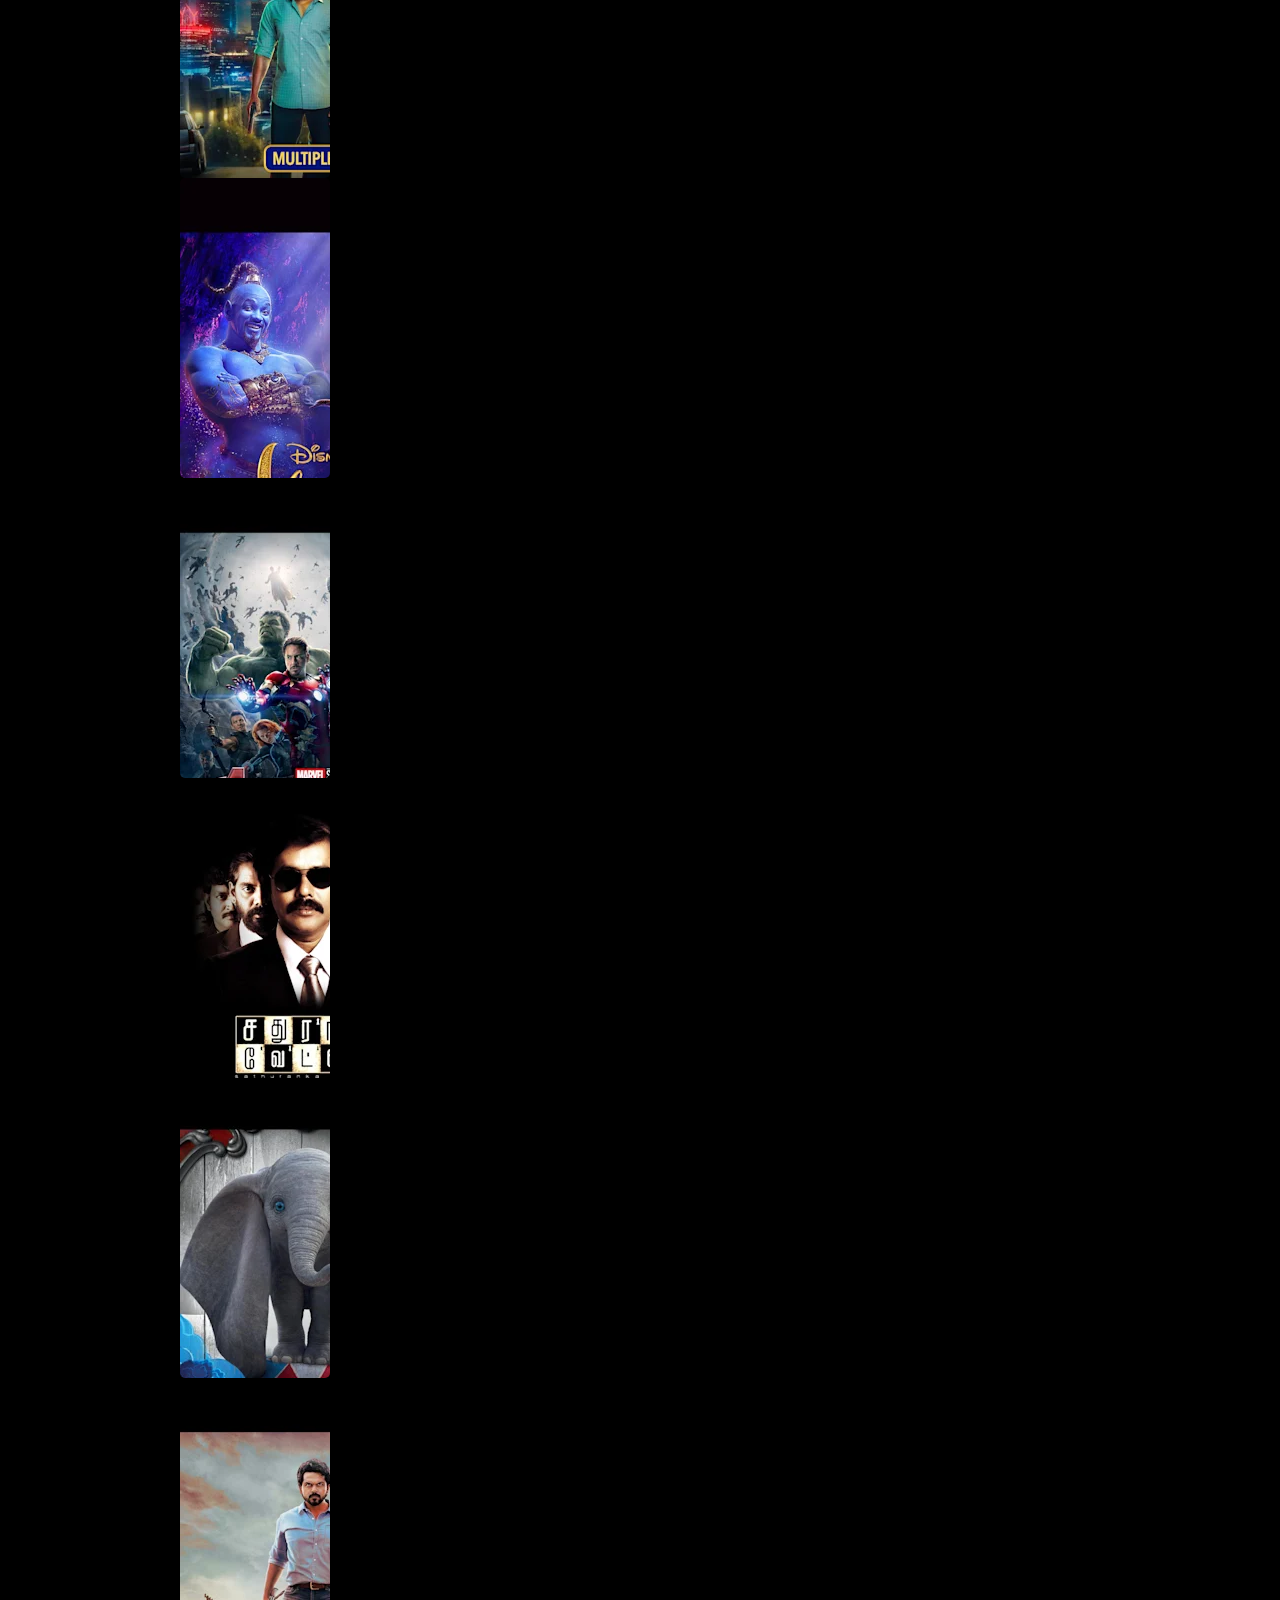
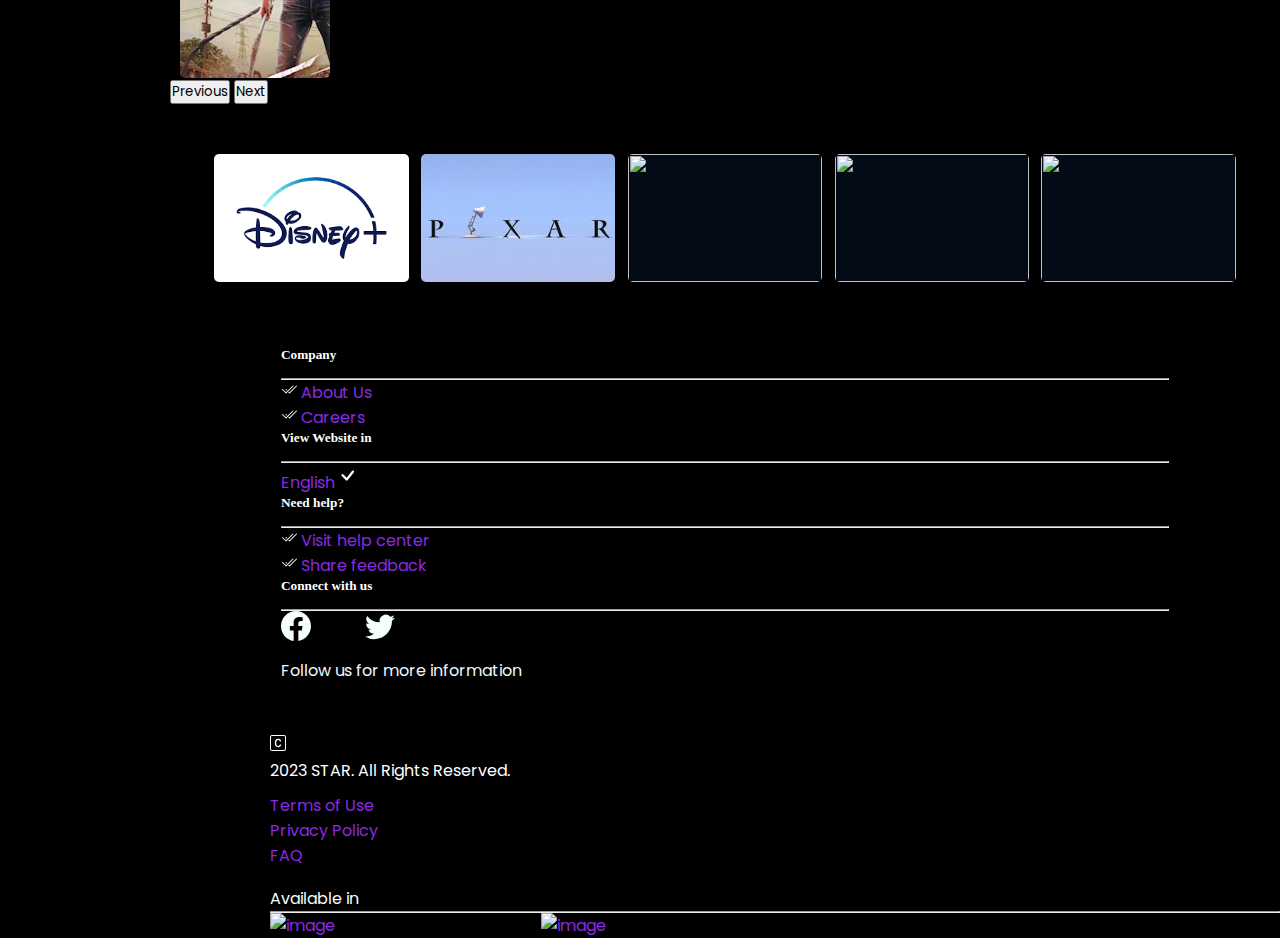
==== commit 1c1e604f: "push done" ====
--- a/index.html
+++ b/index.html
@@ -51,7 +51,7 @@
       <br>
 
       <div class="mainsection">
-        <h2 style="color: white;">Recommended Videos</h2>
+        <h4 style="color: white;">Recommended Videos <a href="" style="margin-left:700px ;"> View all ></a> </h4>
         <div id="carouselExampleIndicators" class="carousel slide">
           <div class="carousel-inner">
             <div class="carousel-item active">
@@ -240,7 +240,7 @@
         </div>
         <br>
         <div class="mainsection">
-          <h2 style="color: white;">Trending Videos</h2>
+          <h4 style="color: white;">Trending Videos <a href="" style="margin-left:790px;"> View all ></a> </h4>
           <div id="carouselExampleIndicators1" class="carousel slide">
             <div class="carousel-inner">
               <div class="carousel-item active">
@@ -428,7 +428,7 @@
             </button>
           </div>
           <div class="mainsection">
-            <h2 style="color: white;">Popular Videos</h2>
+            <h4 style="color: white;">Popular Videos <a href="" style="margin-left:790px ;"> View all ></a> </h4>
             <div id="carouselExampleIndicators2" class="carousel slide">
               <div class="carousel-inner">
                 <div class="carousel-item active">
@@ -645,8 +645,8 @@
           </div><br>
           <aside class="sidebar">
             <div class="logo">
-              <img src="https://images.firstpost.com/wp-content/uploads/2019/11/Disneyplus.jpg" alt="logo" style="height: 85px; width: 140px;">
-              <a href="" style="text-decoration: none;"><h7 style="color: goldenrod; margin-top: 30px; margin-left: 20px; font-weight: 650;">Subscribe ></h7></a>
+                <a href="#" class="link-underline-dark"> <img src="img/download.png" alt="logo" style="height: 70px; background-color: rgb(26, 141, 170);">
+                    <h7 style="color: goldenrod;">Subscription</h7></a></a> 
                </div>
             <ul class="links">
               <li>
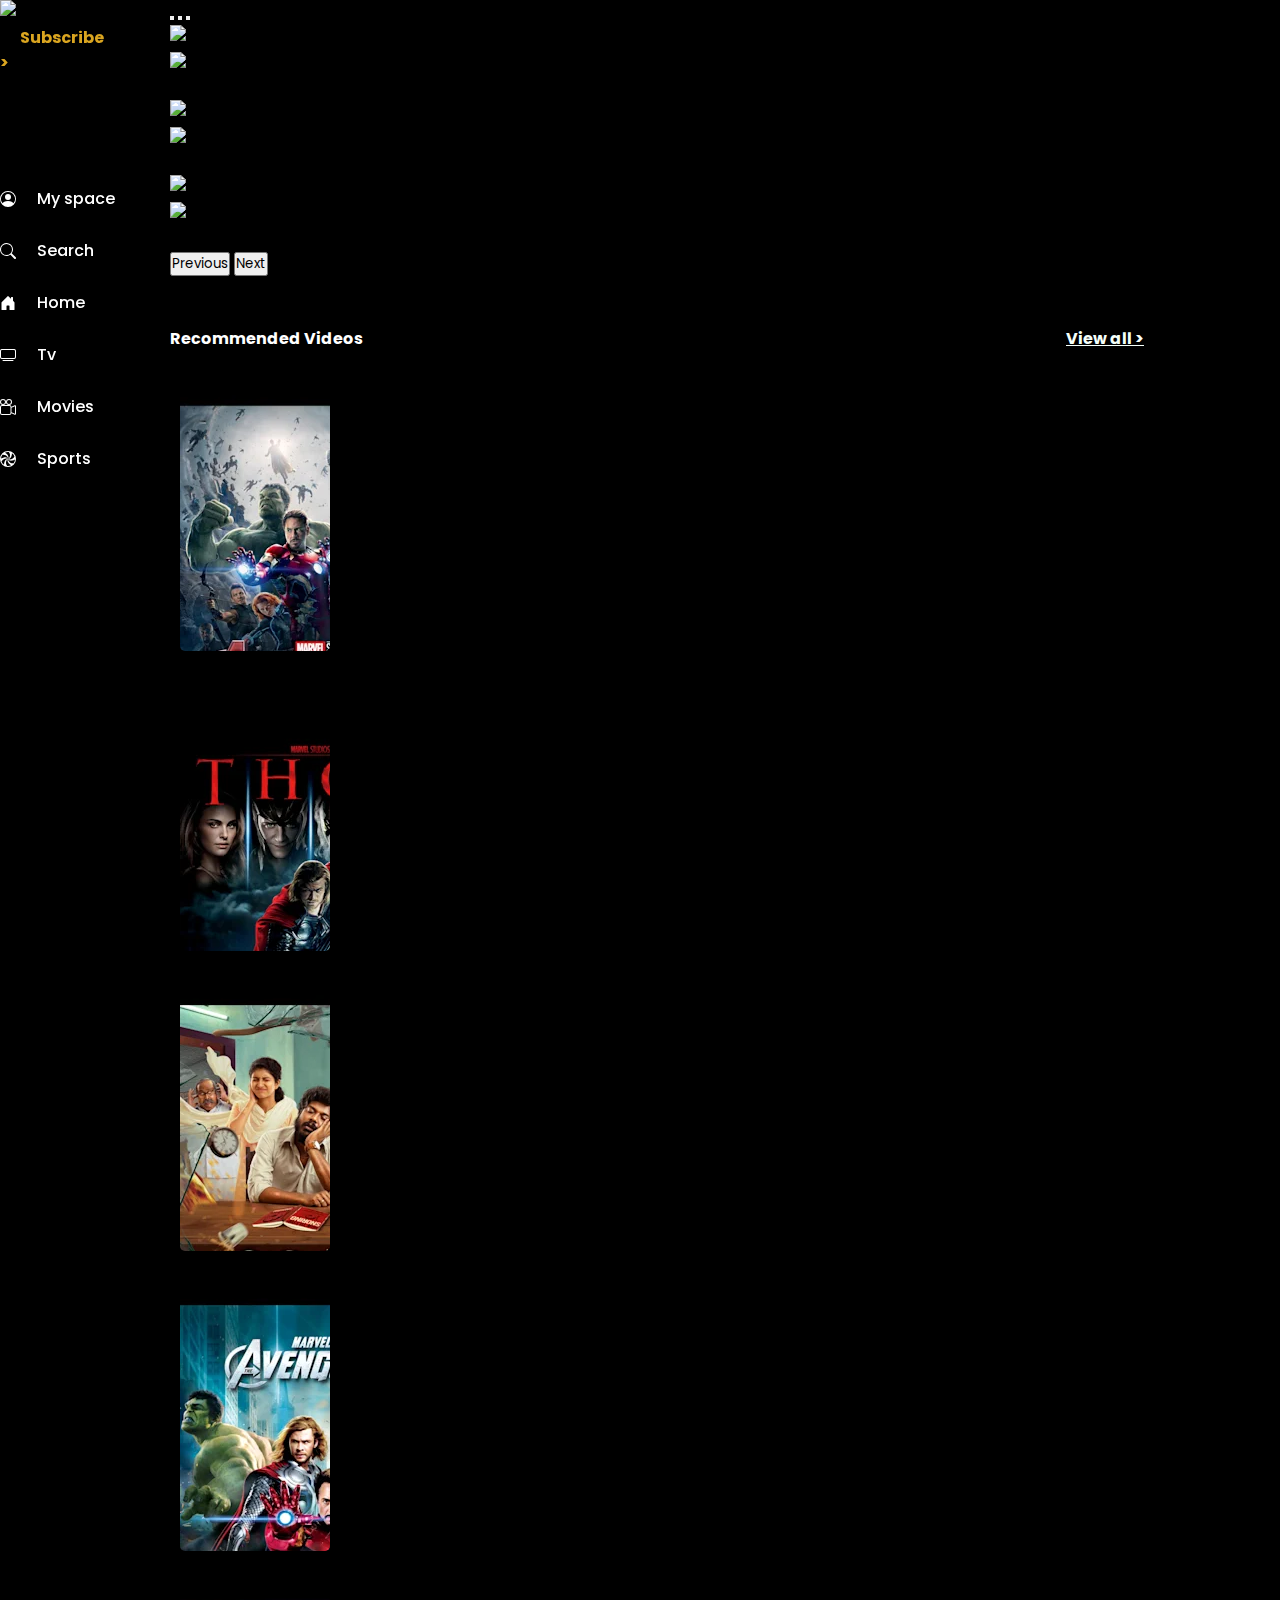
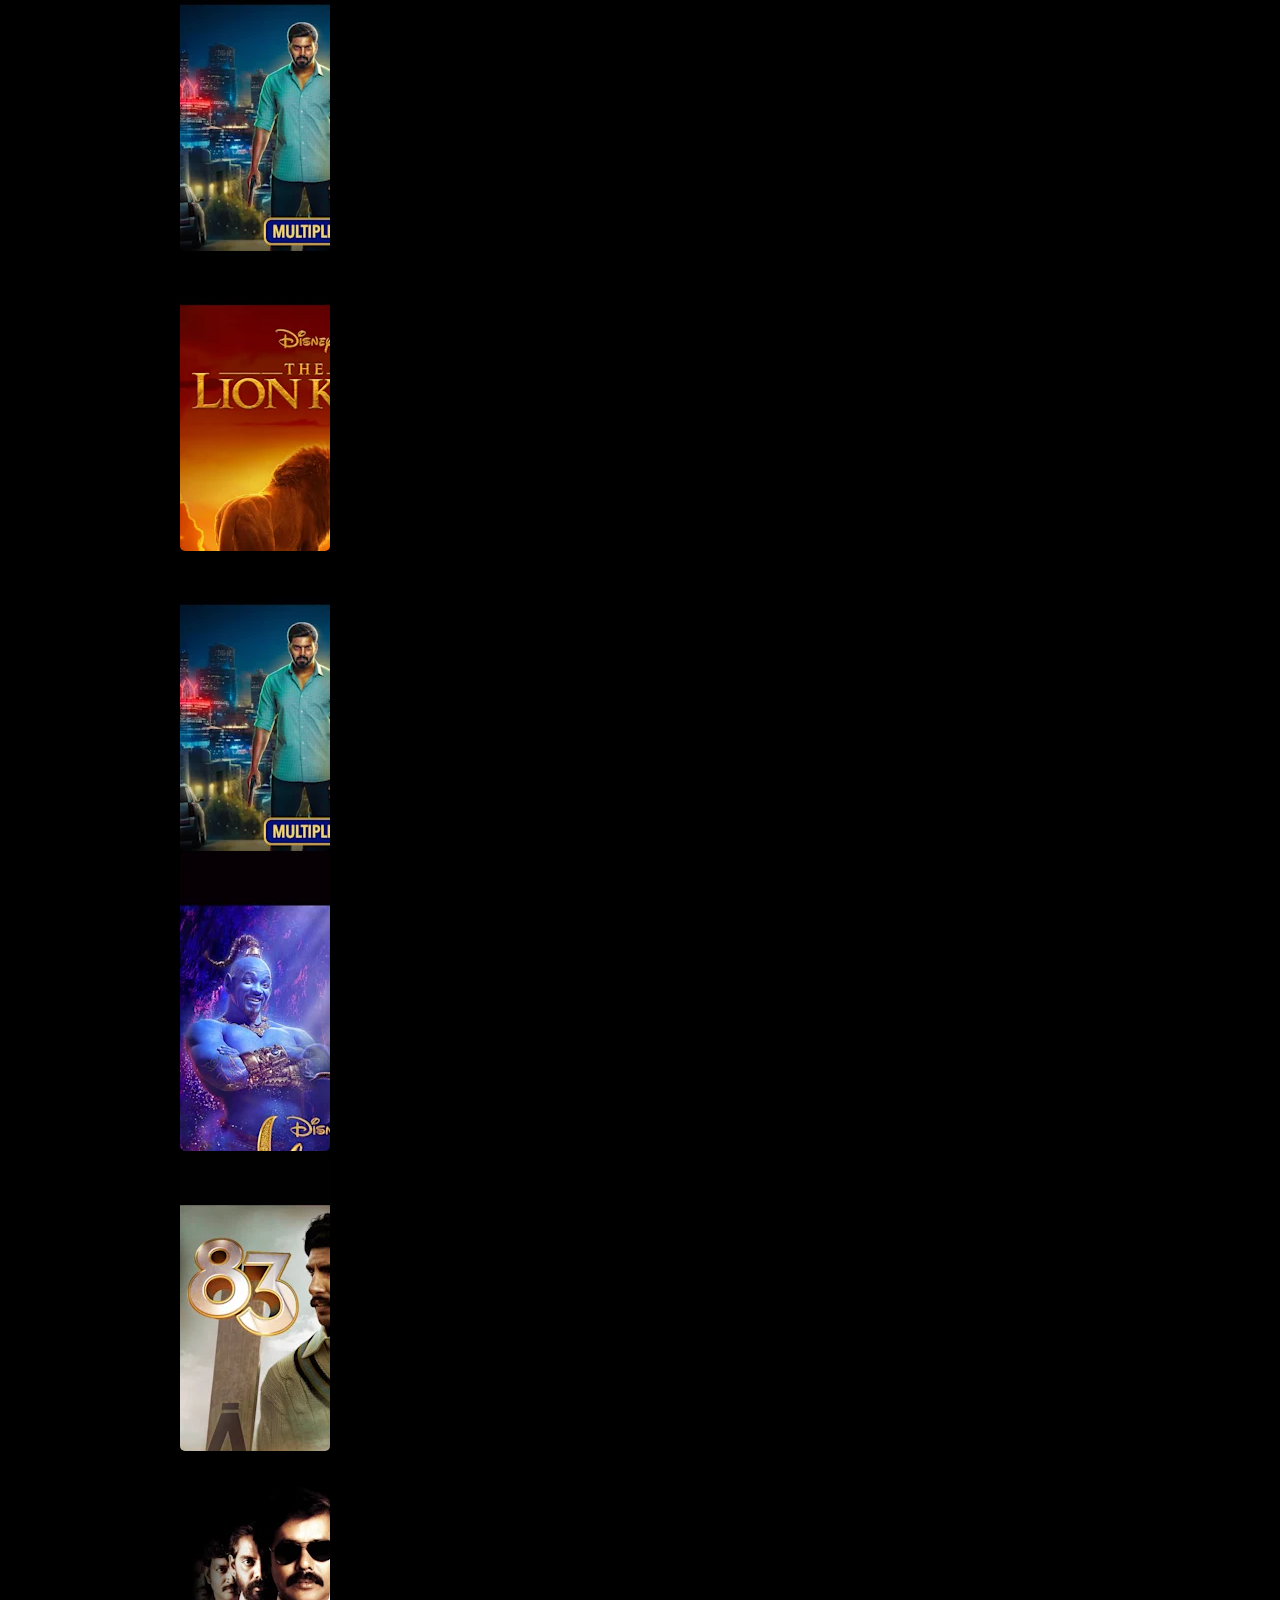
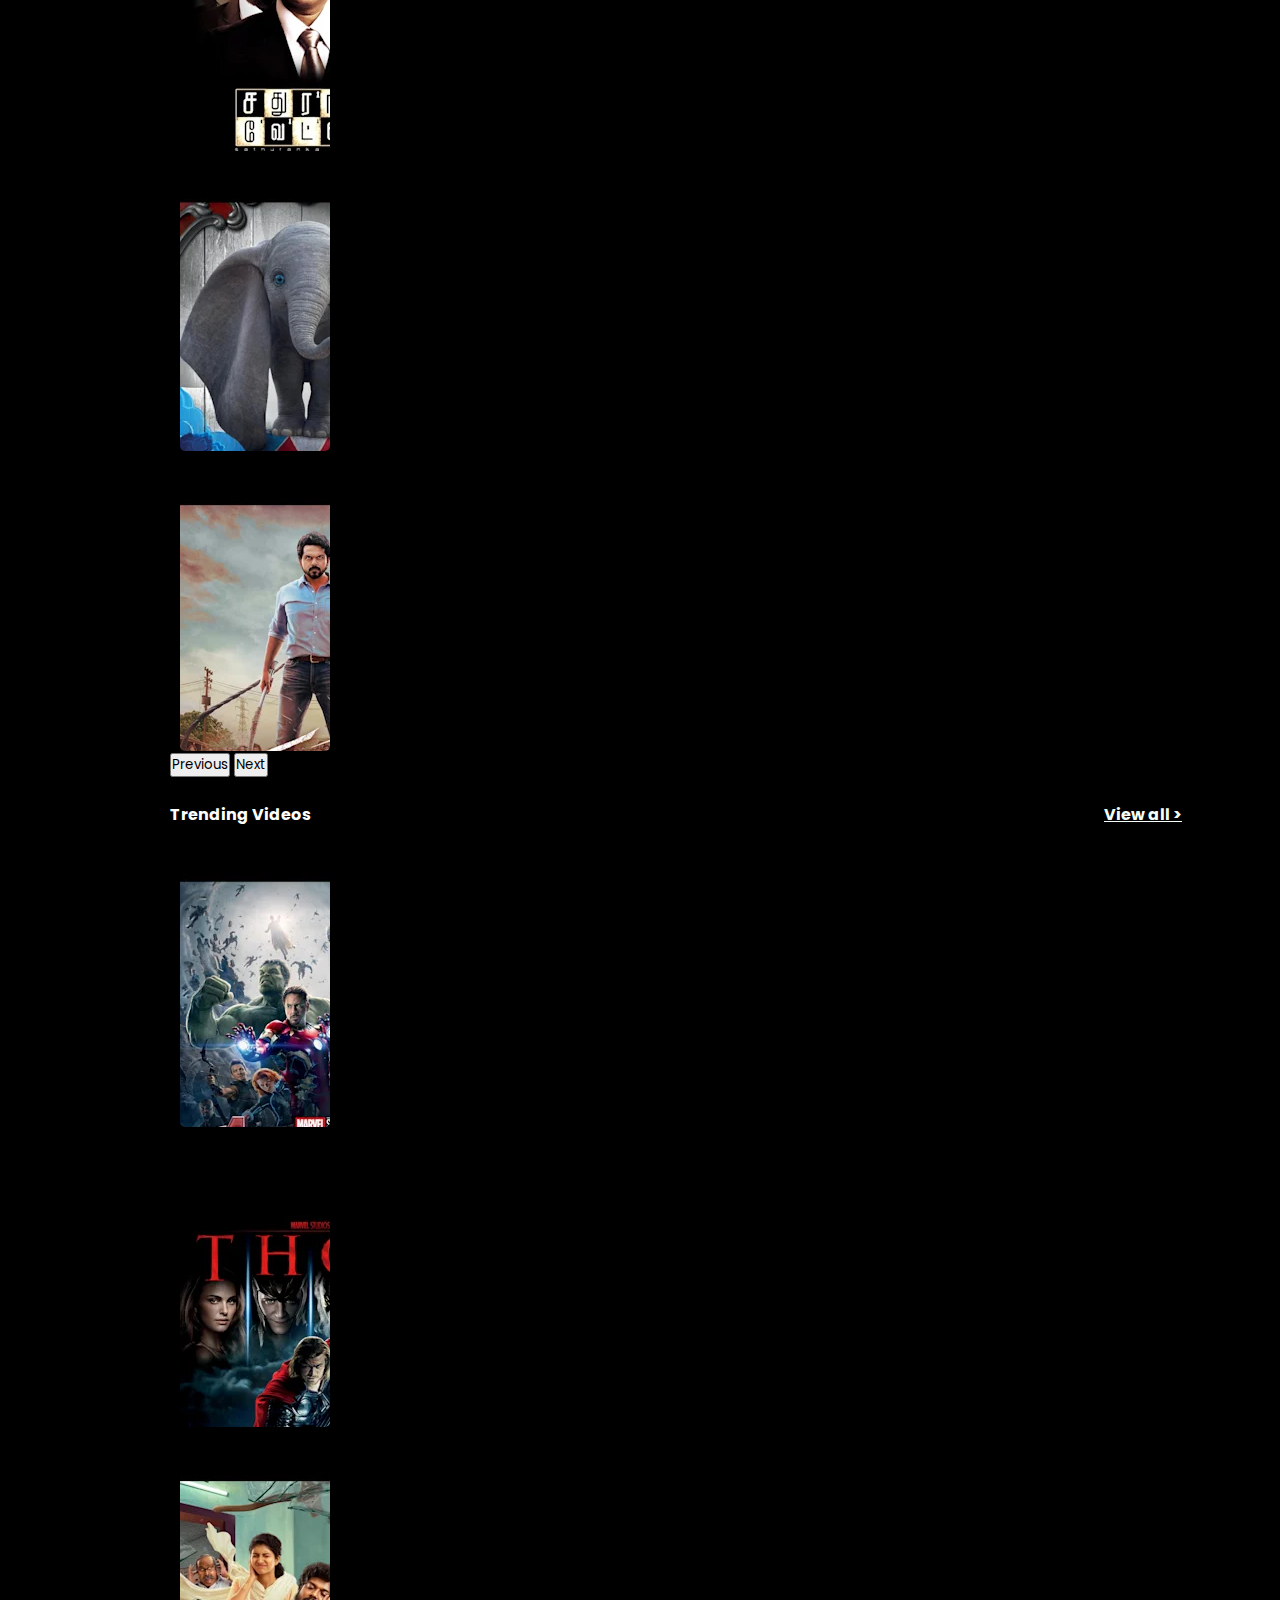
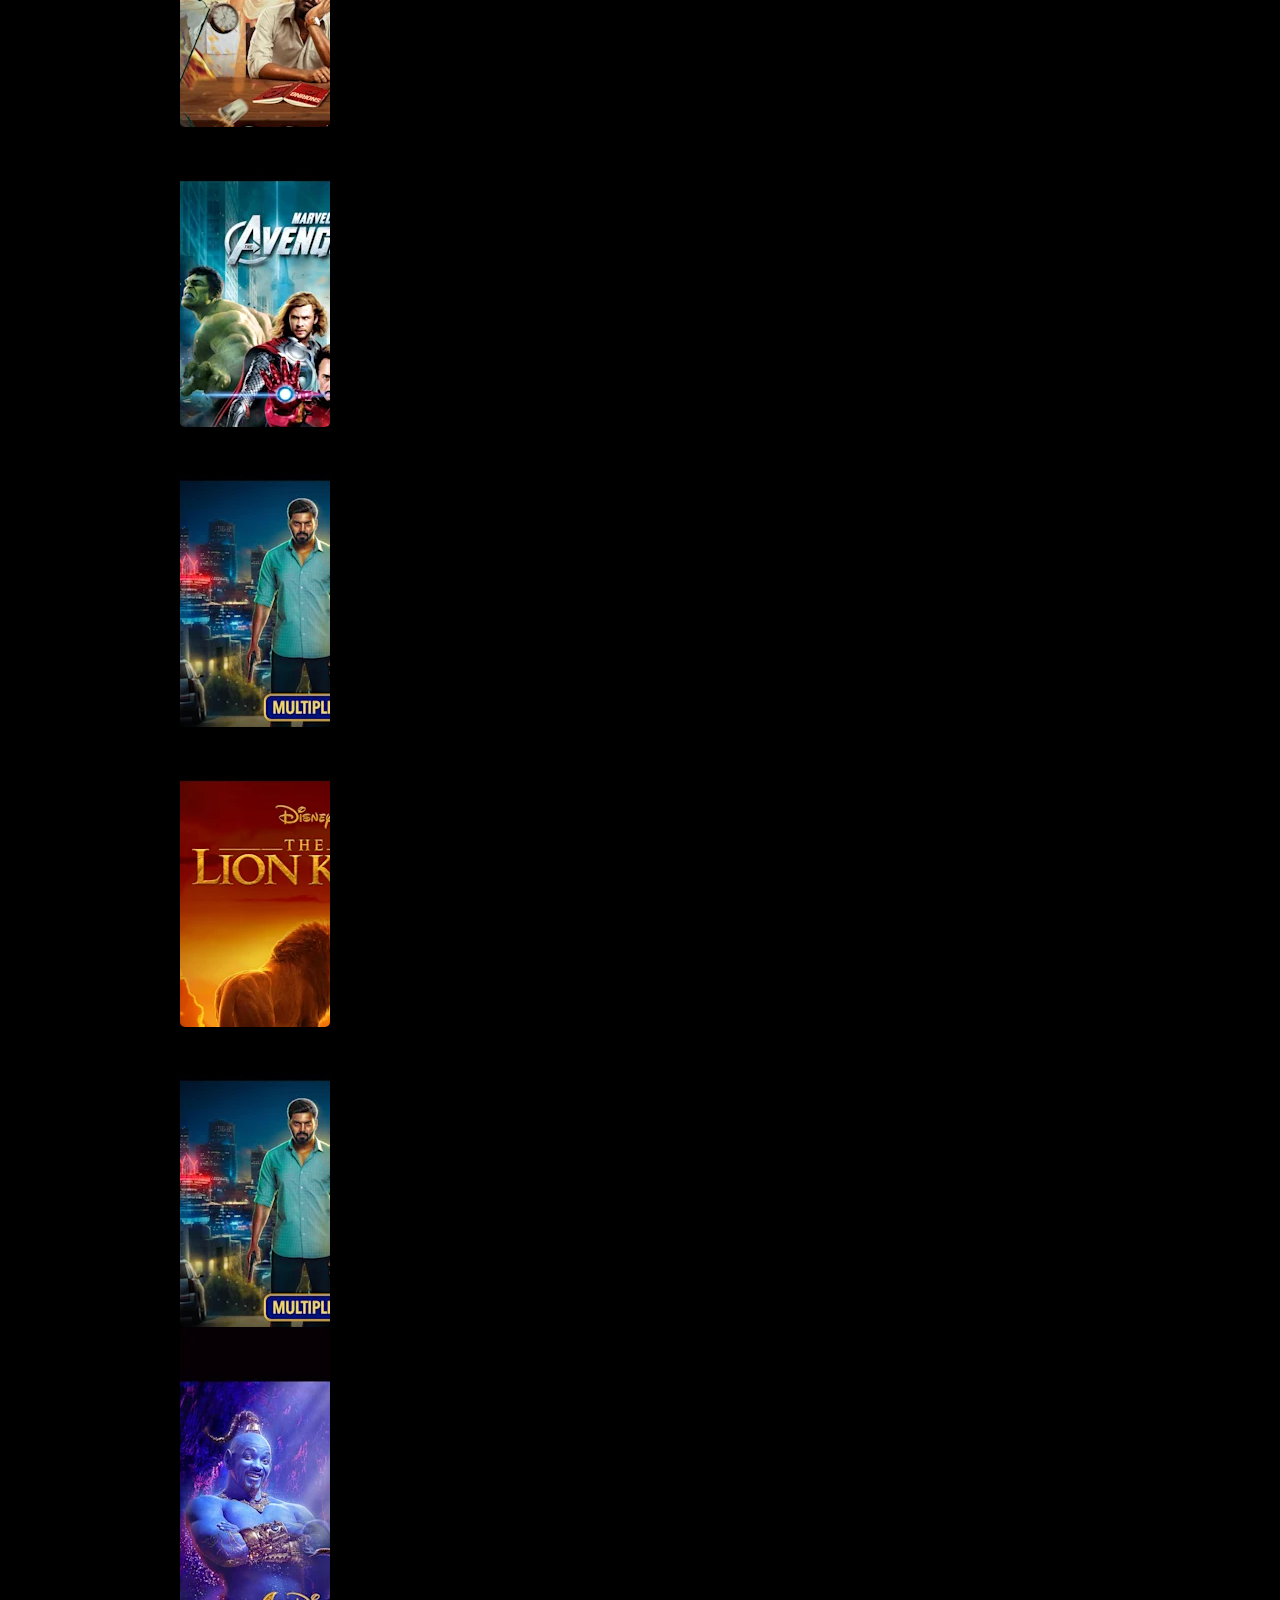
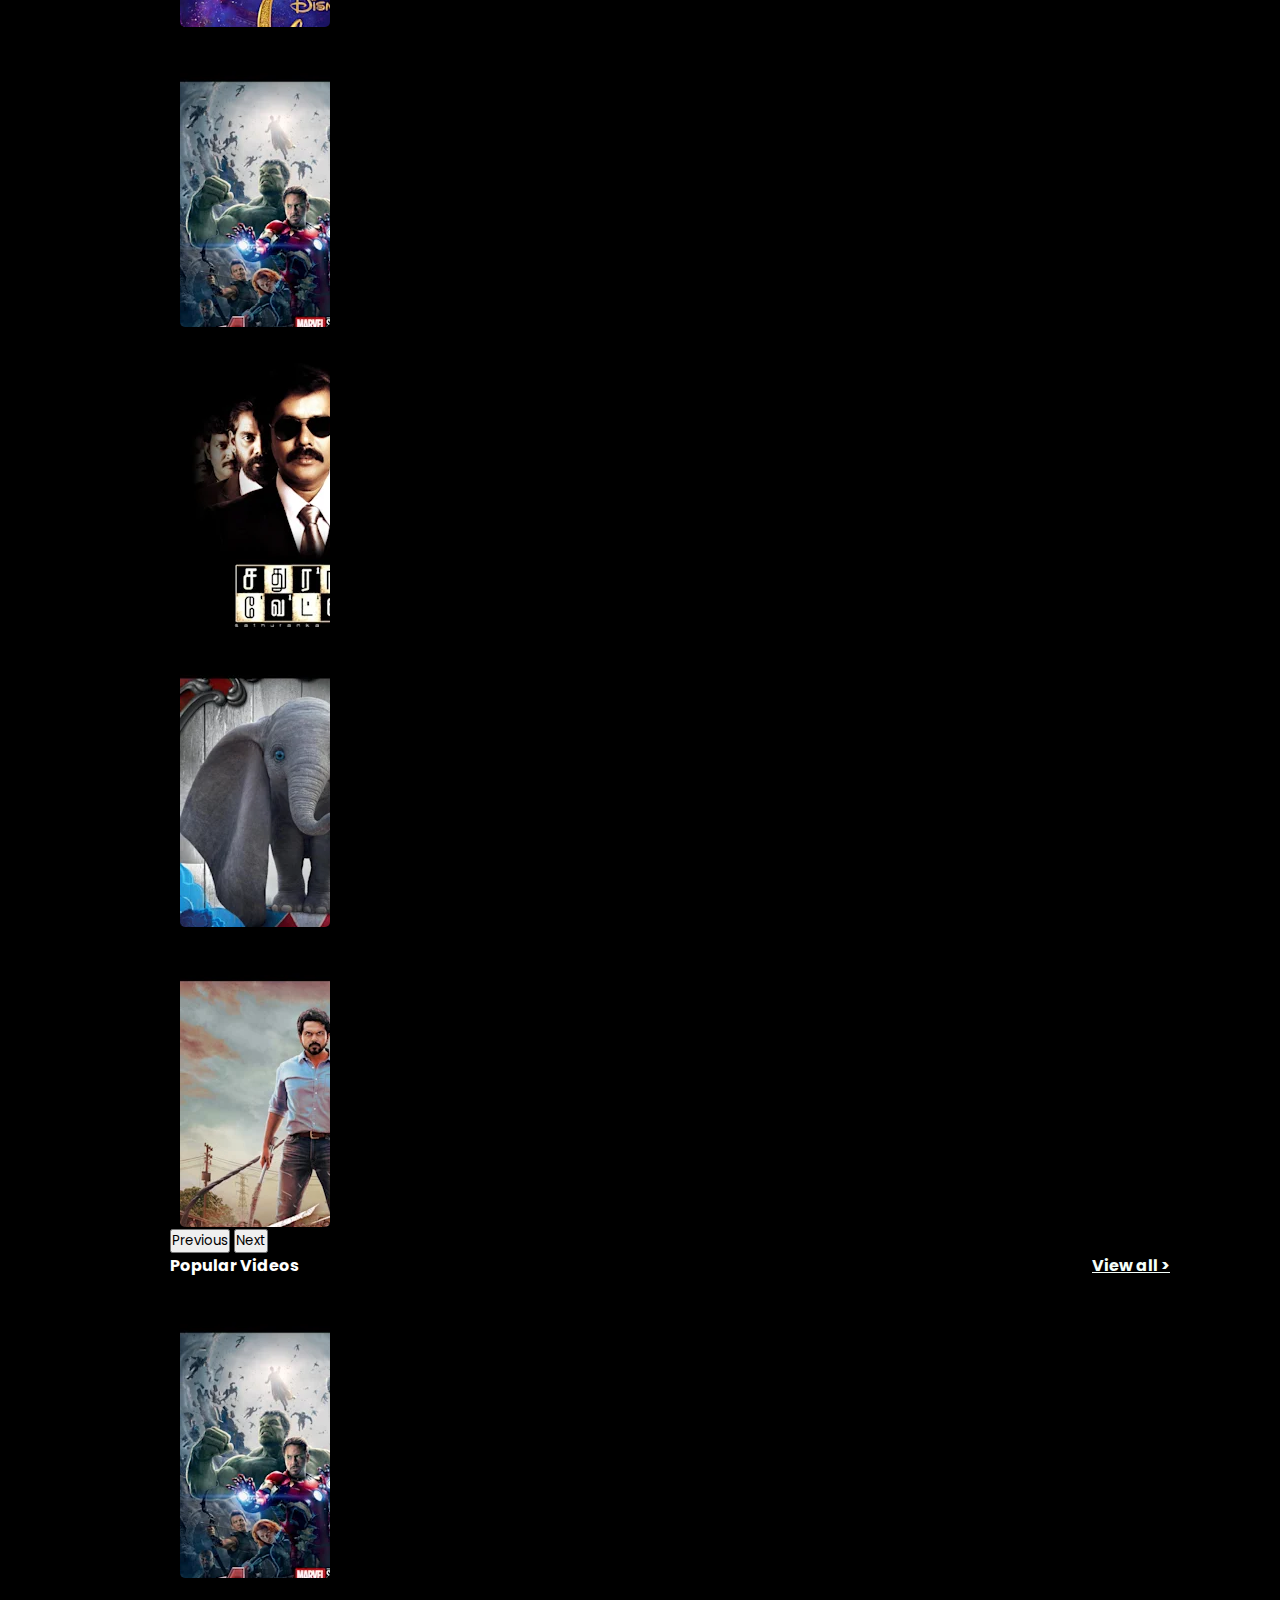
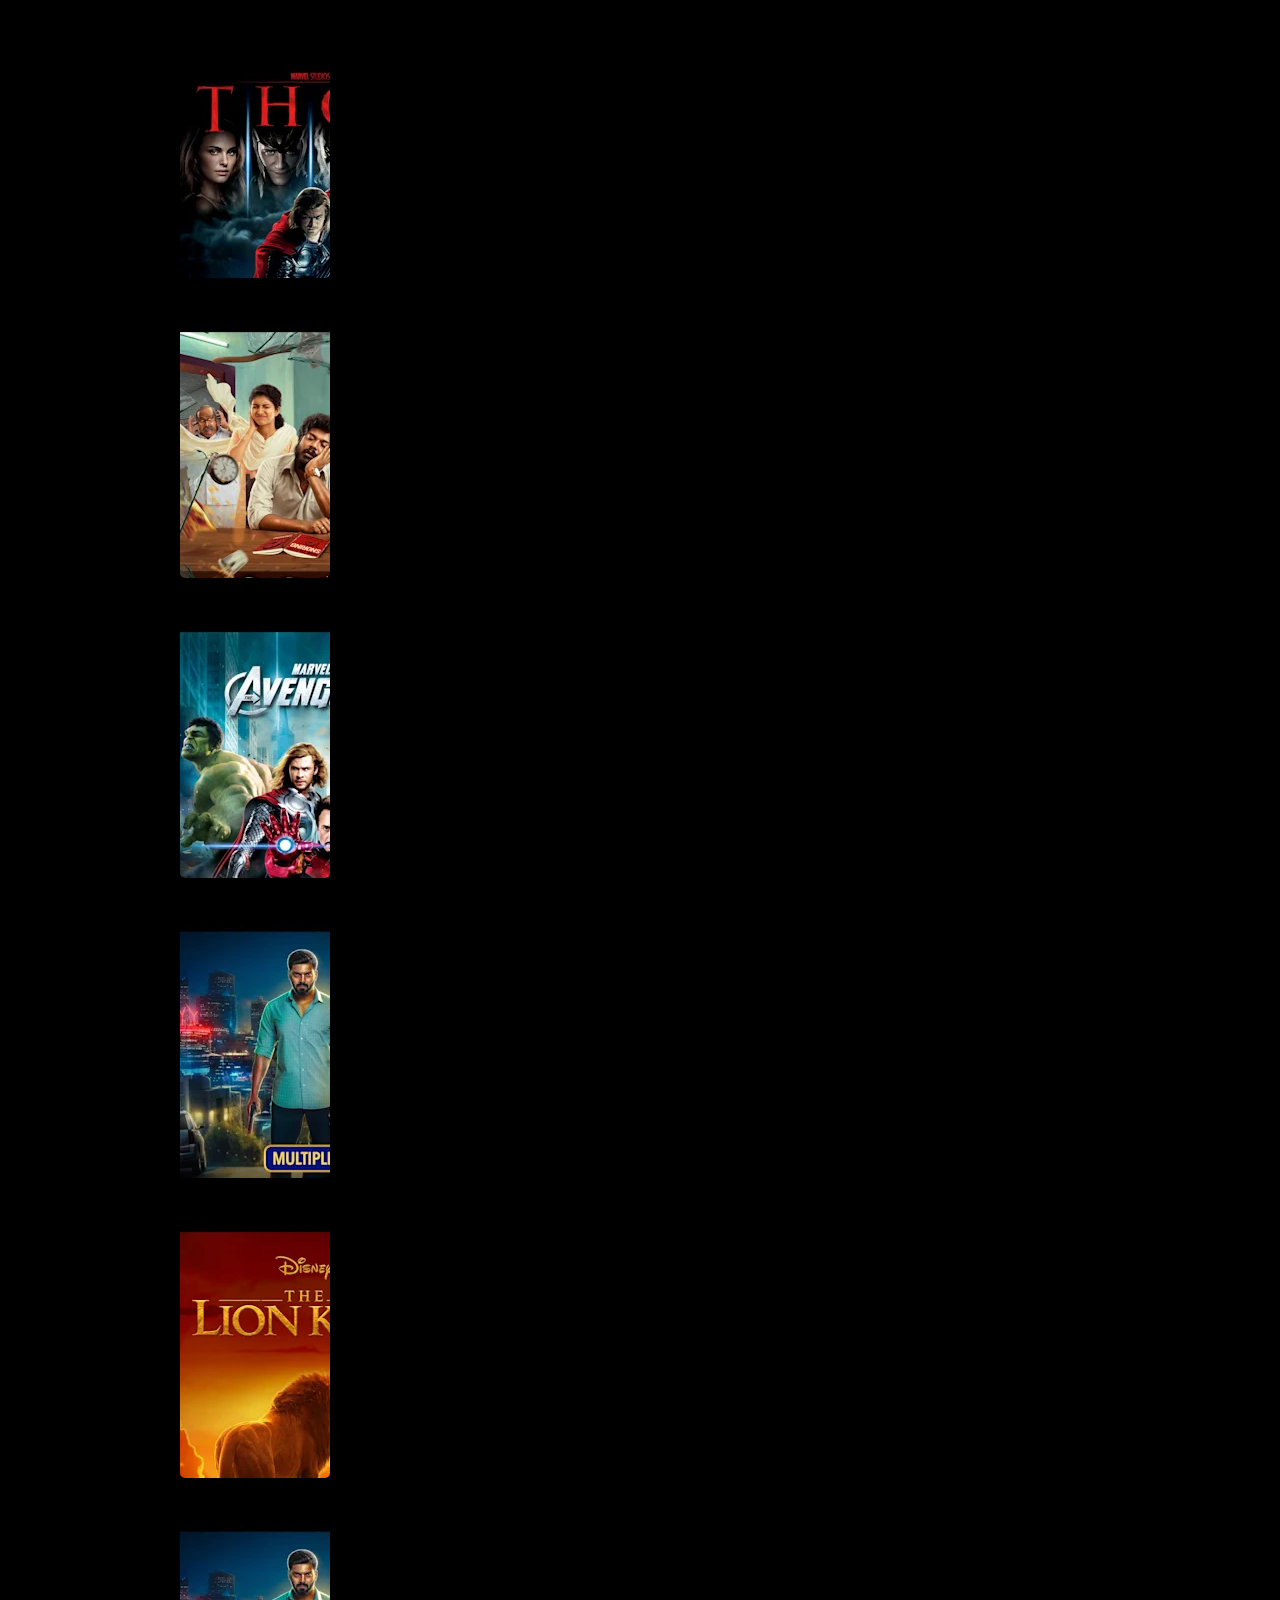
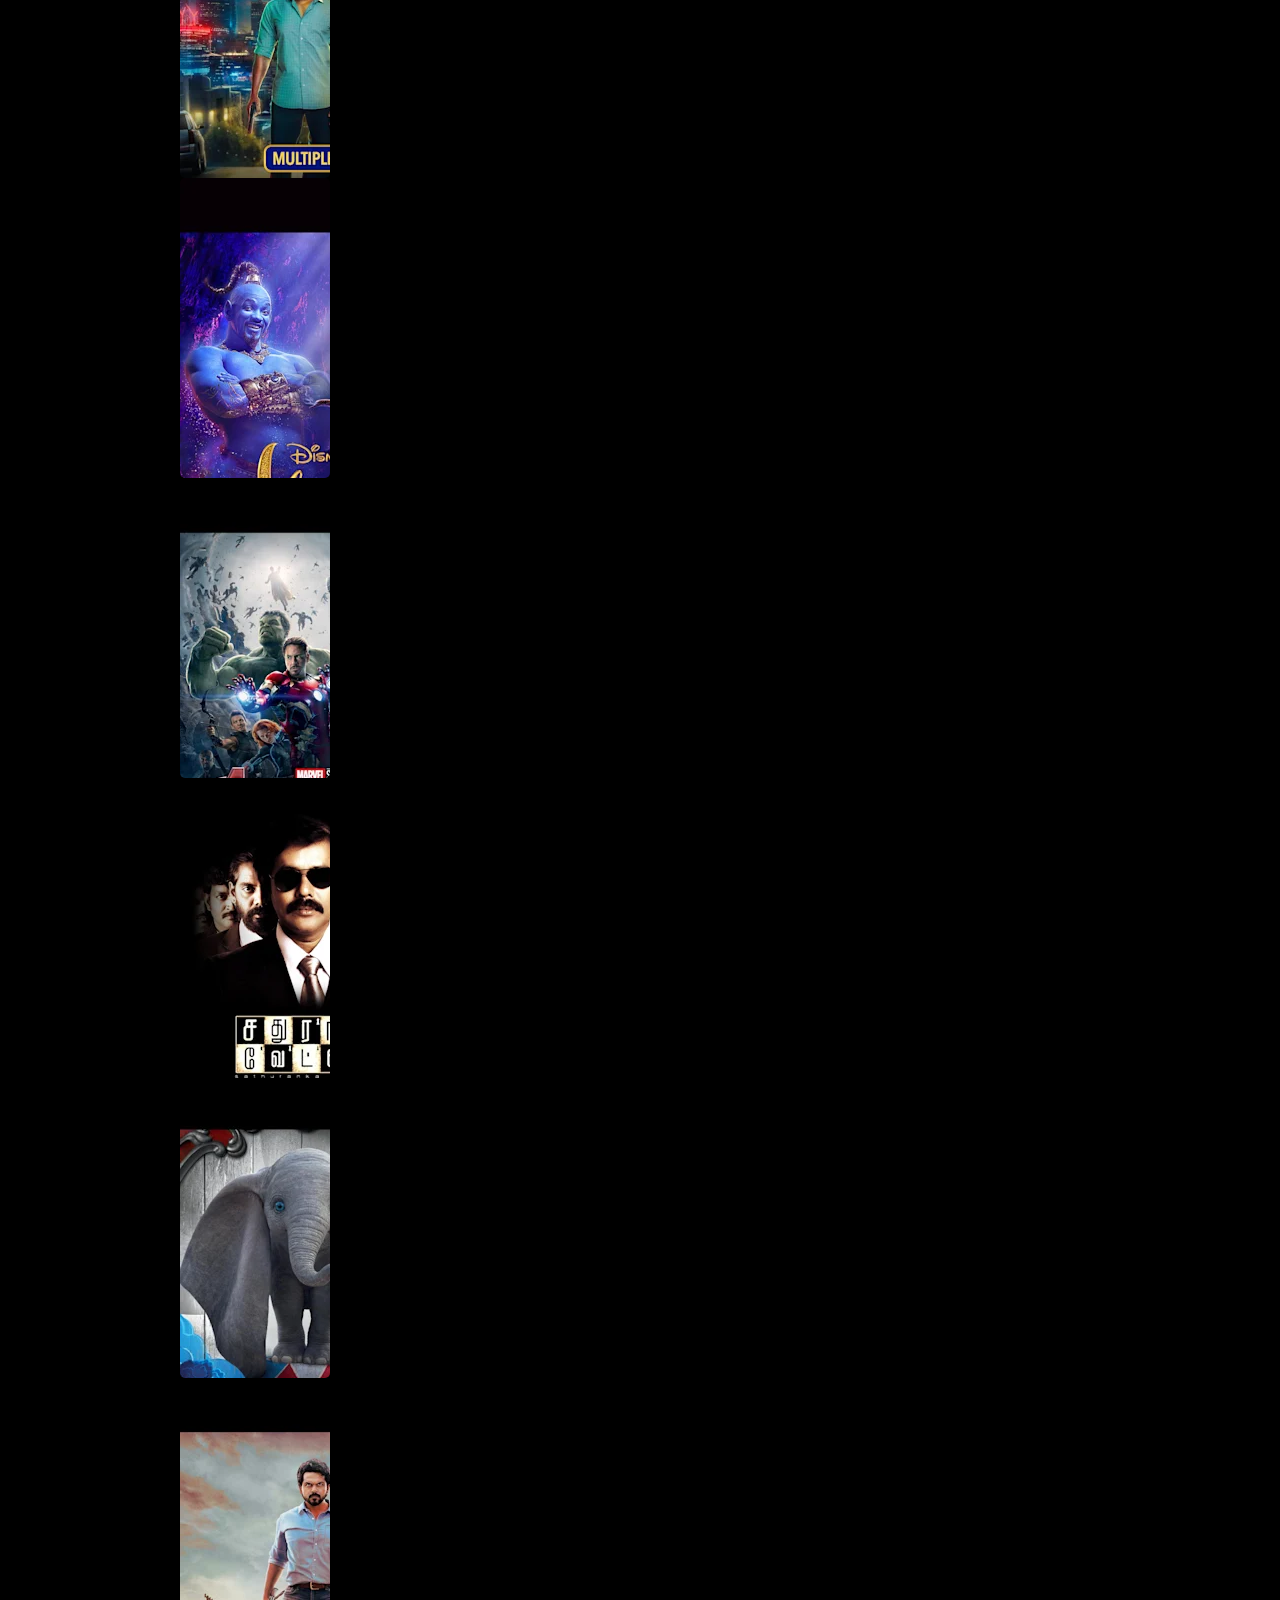
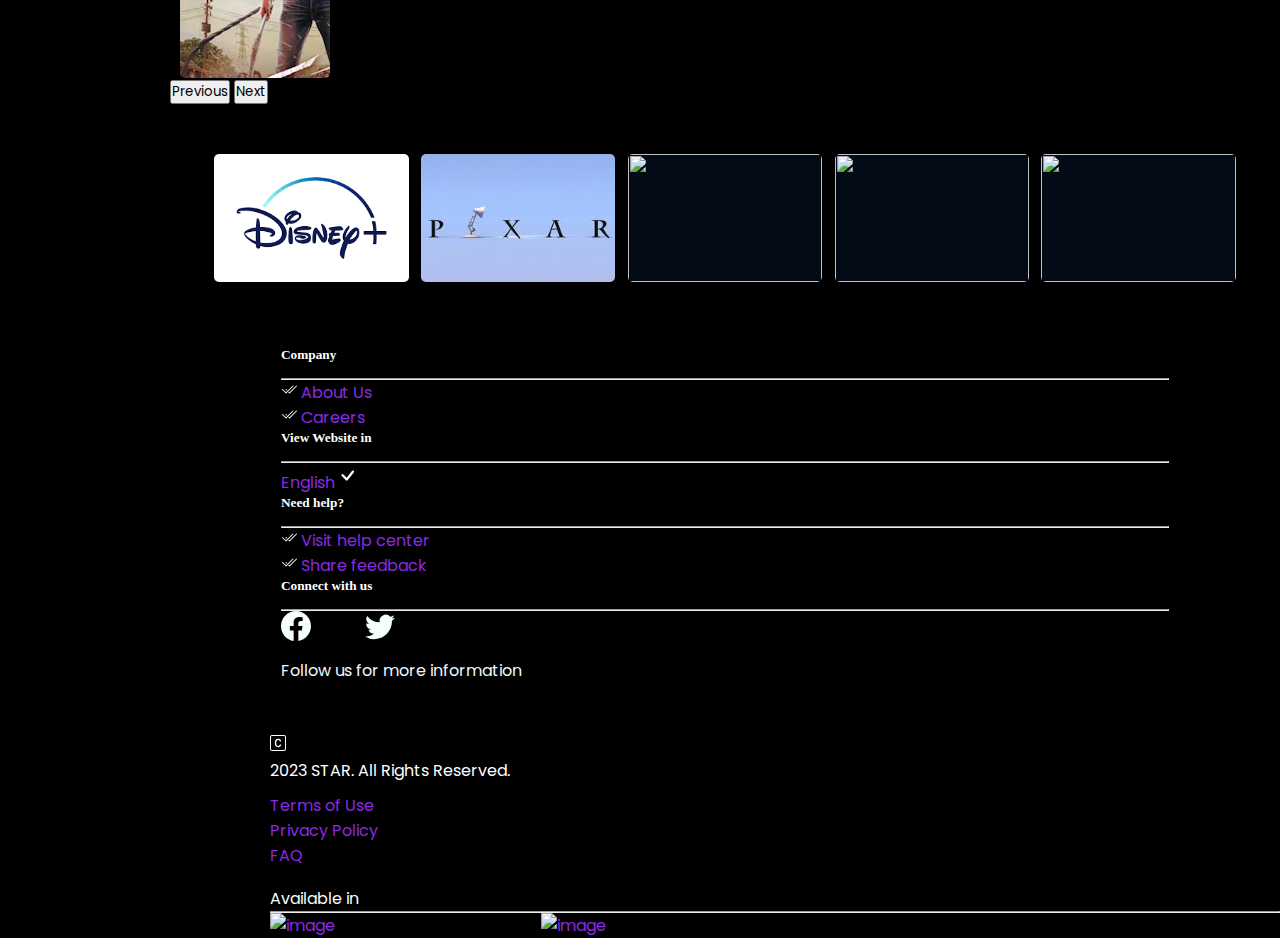
==== commit d8499684: "Merge branch 'main' of https://github.com/hemanathr1675/fab_mern" ====
--- a/index.html
+++ b/index.html
@@ -645,8 +645,8 @@
           </div><br>
           <aside class="sidebar">
             <div class="logo">
-                <a href="#" class="link-underline-dark"> <img src="img/download.png" alt="logo" style="height: 70px; background-color: rgb(26, 141, 170);">
-                    <h7 style="color: goldenrod;">Subscription</h7></a></a> 
+              <img src="https://images.firstpost.com/wp-content/uploads/2019/11/Disneyplus.jpg" alt="logo" style="height: 85px; width: 140px;">
+              <a href="" style="text-decoration: none;"><h7 style="color: goldenrod; margin-top: 30px; margin-left: 20px; font-weight: 650;">Subscribe ></h7></a>
                </div>
             <ul class="links">
               <li>
